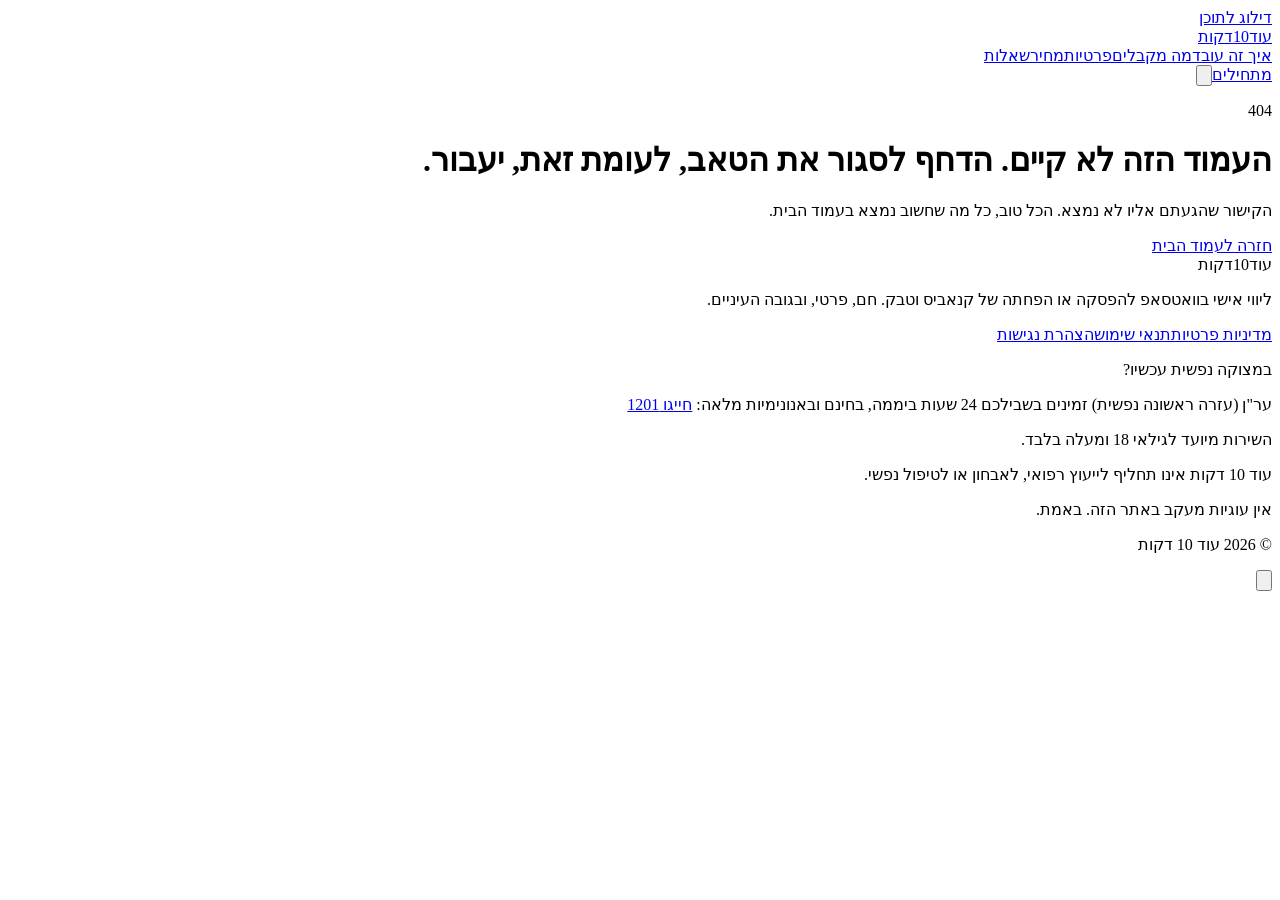
==== 404/index.html @ 99d6e758 "deploy: od10 landing" ====
<!DOCTYPE html><!--PfLFIxn0717ZBJmPNACq7--><html lang="he" dir="rtl" class="__variable_29e9c3 __variable_bb5dc4"><head><meta charSet="utf-8"/><meta name="viewport" content="width=device-width, initial-scale=1"/><link rel="stylesheet" href="/od10-site/_next/static/css/7d9b120298d37b3e.css" data-precedence="next"/><link rel="preload" as="script" fetchPriority="low" href="/od10-site/_next/static/chunks/webpack-18ccf48b6e6c18bf.js"/><script src="/od10-site/_next/static/chunks/4bd1b696-c023c6e3521b1417.js" async=""></script><script src="/od10-site/_next/static/chunks/255-f966b36df833a702.js" async=""></script><script src="/od10-site/_next/static/chunks/main-app-56399e1a840329c0.js" async=""></script><script src="/od10-site/_next/static/chunks/619-ba102abea3e3d0e4.js" async=""></script><script src="/od10-site/_next/static/chunks/app/page-13c62856de426060.js" async=""></script><script src="/od10-site/_next/static/chunks/app/layout-a4df0aec4d3f6896.js" async=""></script><meta name="robots" content="noindex"/><meta name="theme-color" content="#0e1b16"/><title>עוד 10 דקות | ליווי אישי בוואטסאפ לגמילה מקנאביס וטבק</title><meta name="description" content="ליווי אישי בוואטסאפ להפסקה או הפחתה של קנאביס וטבק. מישהו לדבר איתו ברגעי דחף, ידע רפואי מאומת ומעקב ימים נקיים. 3 ימי ניסיון חינם, בלי כרטיס אשראי."/><meta name="robots" content="index, follow"/><meta property="og:title" content="עוד 10 דקות | ליווי אישי בוואטסאפ לגמילה מקנאביס וטבק"/><meta property="og:description" content="ליווי אישי בוואטסאפ להפסקה או הפחתה של קנאביס וטבק. מישהו לדבר איתו ברגעי דחף, ידע רפואי מאומת ומעקב ימים נקיים. 3 ימי ניסיון חינם, בלי כרטיס אשראי."/><meta property="og:site_name" content="עוד 10 דקות"/><meta property="og:locale" content="he_IL"/><meta property="og:type" content="website"/><meta name="twitter:card" content="summary"/><meta name="twitter:title" content="עוד 10 דקות | ליווי אישי בוואטסאפ לגמילה מקנאביס וטבק"/><meta name="twitter:description" content="ליווי אישי בוואטסאפ להפסקה או הפחתה של קנאביס וטבק. מישהו לדבר איתו ברגעי דחף, ידע רפואי מאומת ומעקב ימים נקיים. 3 ימי ניסיון חינם, בלי כרטיס אשראי."/><link rel="icon" href="/od10-site/icon.svg?0298f5da7a929475" type="image/svg+xml" sizes="any"/><script src="/od10-site/_next/static/chunks/polyfills-42372ed130431b0a.js" noModule=""></script></head><body class="bg-paper text-ink font-body"><div hidden=""><!--$--><!--/$--></div><header class="on-night sticky top-0 z-50 border-b border-night-line bg-night/85 backdrop-blur-md"><a href="#main" class="sr-only focus:not-sr-only focus:absolute focus:top-2 focus:start-2 focus:z-50 focus:rounded-full focus:bg-green focus:px-4 focus:py-2 focus:text-fog">דילוג לתוכן</a><div class="mx-auto flex h-16 max-w-6xl items-center justify-between px-4 sm:px-6"><a class="text-fog text-2xl transition-opacity duration-150 ease-out hover:opacity-80 lg:text-3xl" aria-label="עוד 10 דקות, לעמוד הבית" href="/od10-site/"><span class="font-display inline-flex items-baseline gap-[0.28em] leading-none whitespace-nowrap "><span>עוד</span><span class="badge-10">10</span><span>דקות</span></span></a><nav aria-label="ניווט ראשי" class="hidden items-center gap-9 lg:flex"><a class="text-xl font-semibold text-fog-soft transition-colors duration-150 ease-out hover:text-fog" href="/od10-site/#how">איך זה עובד</a><a class="text-xl font-semibold text-fog-soft transition-colors duration-150 ease-out hover:text-fog" href="/od10-site/#benefits">מה מקבלים</a><a class="text-xl font-semibold text-fog-soft transition-colors duration-150 ease-out hover:text-fog" href="/od10-site/#trust">פרטיות</a><a class="text-xl font-semibold text-fog-soft transition-colors duration-150 ease-out hover:text-fog" href="/od10-site/#pricing">מחיר</a><a class="text-xl font-semibold text-fog-soft transition-colors duration-150 ease-out hover:text-fog" href="/od10-site/#faq">שאלות</a></nav><div class="flex items-center gap-2"><a href="https://wa.me/972000000000" target="_blank" rel="noopener noreferrer" class="inline-flex items-center justify-center rounded-full font-bold transition-colors duration-150 ease-out active:translate-y-px px-5 py-3 text-sm bg-green text-white hover:bg-green-deep ">מתחילים</a><button type="button" aria-label="פתיחת התפריט" aria-expanded="false" aria-controls="mobile-menu" class="grid size-11 place-items-center rounded-lg text-fog transition-colors duration-150 ease-out hover:bg-night-soft lg:hidden"><svg viewBox="0 0 24 24" fill="none" stroke="currentColor" stroke-width="2" stroke-linecap="round" aria-hidden="true" class="size-6"><line x1="4" y1="7" x2="20" y2="7"></line><line x1="4" y1="12" x2="20" y2="12"></line><line x1="4" y1="17" x2="20" y2="17"></line></svg></button></div></div></header><main id="main" class="bg-paper"><div class="mx-auto flex max-w-6xl flex-col items-start px-4 py-24 sm:px-6 lg:py-32"><p class="text-sm font-semibold text-green-deep">404</p><h1 class="mt-3 text-3xl sm:text-4xl">העמוד הזה לא קיים. הדחף לסגור את הטאב, לעומת זאת, יעבור.</h1><p class="mt-4 max-w-[50ch] leading-relaxed text-ink-soft">הקישור שהגעתם אליו לא נמצא. הכל טוב, כל מה שחשוב נמצא בעמוד הבית.</p><a class="mt-8 inline-flex items-center justify-center rounded-full bg-green px-7 py-3.5 text-lg font-bold text-white transition-colors duration-150 ease-out hover:bg-green-deep" href="/od10-site/">חזרה לעמוד הבית</a></div></main><footer class="on-night bg-night py-12 text-sm text-fog-soft lg:py-16 lg:text-base"><div class="mx-auto max-w-6xl px-4 sm:px-6"><div class="flex flex-col gap-10 lg:flex-row lg:items-start lg:justify-between"><div class="max-w-sm"><span class="font-display inline-flex items-baseline gap-[0.28em] leading-none whitespace-nowrap text-xl text-fog"><span>עוד</span><span class="badge-10">10</span><span>דקות</span></span><p class="mt-3 leading-[1.85]">ליווי אישי בוואטסאפ להפסקה או הפחתה של קנאביס וטבק. חם, פרטי, ובגובה העיניים.</p><nav aria-label="קישורים משפטיים" class="mt-4 flex flex-wrap gap-x-6"><a class="inline-block py-2 font-semibold text-fog transition-colors duration-150 ease-out hover:text-green-soft" href="/od10-site/privacy/">מדיניות פרטיות</a><a class="inline-block py-2 font-semibold text-fog transition-colors duration-150 ease-out hover:text-green-soft" href="/od10-site/terms/">תנאי שימוש</a><a class="inline-block py-2 font-semibold text-fog transition-colors duration-150 ease-out hover:text-green-soft" href="/od10-site/accessibility/">הצהרת נגישות</a></nav></div><div class="max-w-sm rounded-xl border border-night-line p-5"><p class="font-bold text-fog">במצוקה נפשית עכשיו?</p><p class="mt-2 leading-[1.85]">ער&quot;ן (עזרה ראשונה נפשית) זמינים בשבילכם 24 שעות ביממה, בחינם ובאנונימיות מלאה:<!-- --> <a href="tel:1201" class="font-bold text-fog underline decoration-green-soft underline-offset-4 hover:text-green-soft">חייגו 1201</a></p></div></div><div class="mt-12 flex flex-col gap-1.5 border-t border-night-line pt-6 leading-[1.85]"><p>השירות מיועד לגילאי 18 ומעלה בלבד.</p><p>עוד 10 דקות אינו תחליף לייעוץ רפואי, לאבחון או לטיפול נפשי.</p><p>אין עוגיות מעקב באתר הזה. באמת.</p><p class="mt-3 text-fog-soft/80">© 2026 עוד 10 דקות</p></div></div></footer><!--$--><!--/$--><div class="fixed bottom-4 end-4 z-[60]"><button type="button" aria-label="תפריט נגישות" aria-expanded="false" aria-controls="a11y-menu" class="grid size-12 place-items-center rounded-full border-2 border-white/80 bg-green text-white shadow-lg transition-colors duration-150 ease-out hover:bg-green-deep"><svg viewBox="0 0 24 24" fill="currentColor" aria-hidden="true" class="size-6"><path d="M12 2.5a2 2 0 1 0 0 4 2 2 0 0 0 0-4Zm7.2 4.8-5 1.2a9.6 9.6 0 0 1-4.4 0l-5-1.2a1 1 0 1 0-.5 1.9l4.7 1.2v3l-1.9 6.1a1 1 0 0 0 1.9.6l1.7-5h.6l1.7 5a1 1 0 0 0 1.9-.6l-1.9-6.1v-3l4.7-1.2a1 1 0 1 0-.5-1.9Z"></path></svg></button></div><script src="/od10-site/_next/static/chunks/webpack-18ccf48b6e6c18bf.js" id="_R_" async=""></script><script>(self.__next_f=self.__next_f||[]).push([0])</script><script>self.__next_f.push([1,"1:\"$Sreact.fragment\"\n2:I[9766,[],\"\"]\n3:I[8924,[],\"\"]\n4:I[1075,[\"619\",\"static/chunks/619-ba102abea3e3d0e4.js\",\"974\",\"static/chunks/app/page-13c62856de426060.js\"],\"default\"]\n5:I[2619,[\"619\",\"static/chunks/619-ba102abea3e3d0e4.js\",\"974\",\"static/chunks/app/page-13c62856de426060.js\"],\"\"]\n6:I[4034,[\"619\",\"static/chunks/619-ba102abea3e3d0e4.js\",\"177\",\"static/chunks/app/layout-a4df0aec4d3f6896.js\"],\"default\"]\n7:I[2676,[\"619\",\"static/chunks/619-ba102abea3e3d0e4.js\",\"177\",\"static/chunks/app/layout-a4df0aec4d3f6896.js\"],\"default\"]\nc:I[7150,[],\"\"]\n:HL[\"/od10-site/_next/static/css/7d9b120298d37b3e.css\",\"style\"]\n"])</script><script>self.__next_f.push([1,"0:{\"P\":null,\"b\":\"PfLFIxn0717ZBJmPNACq7\",\"p\":\"/od10-site\",\"c\":[\"\",\"_not-found\",\"\"],\"i\":false,\"f\":[[[\"\",{\"children\":[\"/_not-found\",{\"children\":[\"__PAGE__\",{}]}]},\"$undefined\",\"$undefined\",true],[\"\",[\"$\",\"$1\",\"c\",{\"children\":[[[\"$\",\"link\",\"0\",{\"rel\":\"stylesheet\",\"href\":\"/od10-site/_next/static/css/7d9b120298d37b3e.css\",\"precedence\":\"next\",\"crossOrigin\":\"$undefined\",\"nonce\":\"$undefined\"}]],[\"$\",\"html\",null,{\"lang\":\"he\",\"dir\":\"rtl\",\"className\":\"__variable_29e9c3 __variable_bb5dc4\",\"children\":[\"$\",\"body\",null,{\"className\":\"bg-paper text-ink font-body\",\"children\":[[\"$\",\"$L2\",null,{\"parallelRouterKey\":\"children\",\"error\":\"$undefined\",\"errorStyles\":\"$undefined\",\"errorScripts\":\"$undefined\",\"template\":[\"$\",\"$L3\",null,{}],\"templateStyles\":\"$undefined\",\"templateScripts\":\"$undefined\",\"notFound\":[[[\"$\",\"$L4\",null,{}],[\"$\",\"main\",null,{\"id\":\"main\",\"className\":\"bg-paper\",\"children\":[\"$\",\"div\",null,{\"className\":\"mx-auto flex max-w-6xl flex-col items-start px-4 py-24 sm:px-6 lg:py-32\",\"children\":[[\"$\",\"p\",null,{\"className\":\"text-sm font-semibold text-green-deep\",\"children\":\"404\"}],[\"$\",\"h1\",null,{\"className\":\"mt-3 text-3xl sm:text-4xl\",\"children\":\"העמוד הזה לא קיים. הדחף לסגור את הטאב, לעומת זאת, יעבור.\"}],[\"$\",\"p\",null,{\"className\":\"mt-4 max-w-[50ch] leading-relaxed text-ink-soft\",\"children\":\"הקישור שהגעתם אליו לא נמצא. הכל טוב, כל מה שחשוב נמצא בעמוד הבית.\"}],[\"$\",\"$L5\",null,{\"href\":\"/\",\"className\":\"mt-8 inline-flex items-center justify-center rounded-full bg-green px-7 py-3.5 text-lg font-bold text-white transition-colors duration-150 ease-out hover:bg-green-deep\",\"children\":\"חזרה לעמוד הבית\"}]]}]}],[\"$\",\"footer\",null,{\"className\":\"on-night bg-night py-12 text-sm text-fog-soft lg:py-16 lg:text-base\",\"children\":[\"$\",\"div\",null,{\"className\":\"mx-auto max-w-6xl px-4 sm:px-6\",\"children\":[[\"$\",\"div\",null,{\"className\":\"flex flex-col gap-10 lg:flex-row lg:items-start lg:justify-between\",\"children\":[[\"$\",\"div\",null,{\"className\":\"max-w-sm\",\"children\":[[\"$\",\"span\",null,{\"className\":\"font-display inline-flex items-baseline gap-[0.28em] leading-none whitespace-nowrap text-xl text-fog\",\"children\":[[\"$\",\"span\",null,{\"children\":\"עוד\"}],[\"$\",\"span\",null,{\"className\":\"badge-10\",\"children\":\"10\"}],[\"$\",\"span\",null,{\"children\":\"דקות\"}]]}],[\"$\",\"p\",null,{\"className\":\"mt-3 leading-[1.85]\",\"children\":\"ליווי אישי בוואטסאפ להפסקה או הפחתה של קנאביס וטבק. חם, פרטי, ובגובה העיניים.\"}],[\"$\",\"nav\",null,{\"aria-label\":\"קישורים משפטיים\",\"className\":\"mt-4 flex flex-wrap gap-x-6\",\"children\":[[\"$\",\"$L5\",null,{\"href\":\"/privacy/\",\"className\":\"inline-block py-2 font-semibold text-fog transition-colors duration-150 ease-out hover:text-green-soft\",\"children\":\"מדיניות פרטיות\"}],[\"$\",\"$L5\",null,{\"href\":\"/terms/\",\"className\":\"inline-block py-2 font-semibold text-fog transition-colors duration-150 ease-out hover:text-green-soft\",\"children\":\"תנאי שימוש\"}],[\"$\",\"$L5\",null,{\"href\":\"/accessibility/\",\"className\":\"inline-block py-2 font-semibold text-fog transition-colors duration-150 ease-out hover:text-green-soft\",\"children\":\"הצהרת נגישות\"}]]}]]}],[\"$\",\"div\",null,{\"className\":\"max-w-sm rounded-xl border border-night-line p-5\",\"children\":[[\"$\",\"p\",null,{\"className\":\"font-bold text-fog\",\"children\":\"במצוקה נפשית עכשיו?\"}],[\"$\",\"p\",null,{\"className\":\"mt-2 leading-[1.85]\",\"children\":[\"ער\\\"ן (עזרה ראשונה נפשית) זמינים בשבילכם 24 שעות ביממה, בחינם ובאנונימיות מלאה:\",\" \",[\"$\",\"a\",null,{\"href\":\"tel:1201\",\"className\":\"font-bold text-fog underline decoration-green-soft underline-offset-4 hover:text-green-soft\",\"children\":\"חייגו 1201\"}]]}]]}]]}],[\"$\",\"div\",null,{\"className\":\"mt-12 flex flex-col gap-1.5 border-t border-night-line pt-6 leading-[1.85]\",\"children\":[[\"$\",\"p\",null,{\"children\":\"השירות מיועד לגילאי 18 ומעלה בלבד.\"}],[\"$\",\"p\",null,{\"children\":\"עוד 10 דקות אינו תחליף לייעוץ רפואי, לאבחון או לטיפול נפשי.\"}],[\"$\",\"p\",null,{\"children\":\"אין עוגיות מעקב באתר הזה. באמת.\"}],[\"$\",\"p\",null,{\"className\":\"mt-3 text-fog-soft/80\",\"children\":\"© 2026 עוד 10 דקות\"}]]}]]}]}]],[]],\"forbidden\":\"$undefined\",\"unauthorized\":\"$undefined\"}],[\"$\",\"$L6\",null,{}],[\"$\",\"$L7\",null,{}]]}]}]]}],{\"children\":[\"/_not-found\",[\"$\",\"$1\",\"c\",{\"children\":[null,[\"$\",\"$L2\",null,{\"parallelRouterKey\":\"children\",\"error\":\"$undefined\",\"errorStyles\":\"$undefined\",\"errorScripts\":\"$undefined\",\"template\":[\"$\",\"$L3\",null,{}],\"templateStyles\":\"$undefined\",\"templateScripts\":\"$undefined\",\"notFound\":\"$undefined\",\"forbidden\":\"$undefined\",\"unauthorized\":\"$undefined\"}]]}],{\"children\":[\"__PAGE__\",[\"$\",\"$1\",\"c\",{\"children\":[[[\"$\",\"$L4\",null,{}],[\"$\",\"main\",null,{\"id\":\"main\",\"className\":\"bg-paper\",\"children\":\"$L8\"}],\"$L9\"],null,\"$La\"]}],{},null,false]},null,false]},null,false],\"$Lb\",false]],\"m\":\"$undefined\",\"G\":[\"$c\",[]],\"s\":false,\"S\":true}\n"])</script><script>self.__next_f.push([1,"d:I[4431,[],\"OutletBoundary\"]\nf:I[5278,[],\"AsyncMetadataOutlet\"]\n11:I[4431,[],\"ViewportBoundary\"]\n13:I[4431,[],\"MetadataBoundary\"]\n14:\"$Sreact.suspense\"\n"])</script><script>self.__next_f.push([1,"8:[\"$\",\"div\",null,{\"className\":\"mx-auto flex max-w-6xl flex-col items-start px-4 py-24 sm:px-6 lg:py-32\",\"children\":[[\"$\",\"p\",null,{\"className\":\"text-sm font-semibold text-green-deep\",\"children\":\"404\"}],[\"$\",\"h1\",null,{\"className\":\"mt-3 text-3xl sm:text-4xl\",\"children\":\"העמוד הזה לא קיים. הדחף לסגור את הטאב, לעומת זאת, יעבור.\"}],[\"$\",\"p\",null,{\"className\":\"mt-4 max-w-[50ch] leading-relaxed text-ink-soft\",\"children\":\"הקישור שהגעתם אליו לא נמצא. הכל טוב, כל מה שחשוב נמצא בעמוד הבית.\"}],[\"$\",\"$L5\",null,{\"href\":\"/\",\"className\":\"mt-8 inline-flex items-center justify-center rounded-full bg-green px-7 py-3.5 text-lg font-bold text-white transition-colors duration-150 ease-out hover:bg-green-deep\",\"children\":\"חזרה לעמוד הבית\"}]]}]\n"])</script><script>self.__next_f.push([1,"9:[\"$\",\"footer\",null,{\"className\":\"on-night bg-night py-12 text-sm text-fog-soft lg:py-16 lg:text-base\",\"children\":[\"$\",\"div\",null,{\"className\":\"mx-auto max-w-6xl px-4 sm:px-6\",\"children\":[[\"$\",\"div\",null,{\"className\":\"flex flex-col gap-10 lg:flex-row lg:items-start lg:justify-between\",\"children\":[[\"$\",\"div\",null,{\"className\":\"max-w-sm\",\"children\":[[\"$\",\"span\",null,{\"className\":\"font-display inline-flex items-baseline gap-[0.28em] leading-none whitespace-nowrap text-xl text-fog\",\"children\":[[\"$\",\"span\",null,{\"children\":\"עוד\"}],[\"$\",\"span\",null,{\"className\":\"badge-10\",\"children\":\"10\"}],[\"$\",\"span\",null,{\"children\":\"דקות\"}]]}],[\"$\",\"p\",null,{\"className\":\"mt-3 leading-[1.85]\",\"children\":\"ליווי אישי בוואטסאפ להפסקה או הפחתה של קנאביס וטבק. חם, פרטי, ובגובה העיניים.\"}],[\"$\",\"nav\",null,{\"aria-label\":\"קישורים משפטיים\",\"className\":\"mt-4 flex flex-wrap gap-x-6\",\"children\":[[\"$\",\"$L5\",null,{\"href\":\"/privacy/\",\"className\":\"inline-block py-2 font-semibold text-fog transition-colors duration-150 ease-out hover:text-green-soft\",\"children\":\"מדיניות פרטיות\"}],[\"$\",\"$L5\",null,{\"href\":\"/terms/\",\"className\":\"inline-block py-2 font-semibold text-fog transition-colors duration-150 ease-out hover:text-green-soft\",\"children\":\"תנאי שימוש\"}],[\"$\",\"$L5\",null,{\"href\":\"/accessibility/\",\"className\":\"inline-block py-2 font-semibold text-fog transition-colors duration-150 ease-out hover:text-green-soft\",\"children\":\"הצהרת נגישות\"}]]}]]}],[\"$\",\"div\",null,{\"className\":\"max-w-sm rounded-xl border border-night-line p-5\",\"children\":[[\"$\",\"p\",null,{\"className\":\"font-bold text-fog\",\"children\":\"במצוקה נפשית עכשיו?\"}],[\"$\",\"p\",null,{\"className\":\"mt-2 leading-[1.85]\",\"children\":[\"ער\\\"ן (עזרה ראשונה נפשית) זמינים בשבילכם 24 שעות ביממה, בחינם ובאנונימיות מלאה:\",\" \",[\"$\",\"a\",null,{\"href\":\"tel:1201\",\"className\":\"font-bold text-fog underline decoration-green-soft underline-offset-4 hover:text-green-soft\",\"children\":\"חייגו 1201\"}]]}]]}]]}],[\"$\",\"div\",null,{\"className\":\"mt-12 flex flex-col gap-1.5 border-t border-night-line pt-6 leading-[1.85]\",\"children\":[[\"$\",\"p\",null,{\"children\":\"השירות מיועד לגילאי 18 ומעלה בלבד.\"}],[\"$\",\"p\",null,{\"children\":\"עוד 10 דקות אינו תחליף לייעוץ רפואי, לאבחון או לטיפול נפשי.\"}],[\"$\",\"p\",null,{\"children\":\"אין עוגיות מעקב באתר הזה. באמת.\"}],[\"$\",\"p\",null,{\"className\":\"mt-3 text-fog-soft/80\",\"children\":\"© 2026 עוד 10 דקות\"}]]}]]}]}]\n"])</script><script>self.__next_f.push([1,"a:[\"$\",\"$Ld\",null,{\"children\":[\"$Le\",[\"$\",\"$Lf\",null,{\"promise\":\"$@10\"}]]}]\nb:[\"$\",\"$1\",\"h\",{\"children\":[[\"$\",\"meta\",null,{\"name\":\"robots\",\"content\":\"noindex\"}],[[\"$\",\"$L11\",null,{\"children\":\"$L12\"}],null],[\"$\",\"$L13\",null,{\"children\":[\"$\",\"div\",null,{\"hidden\":true,\"children\":[\"$\",\"$14\",null,{\"fallback\":null,\"children\":\"$L15\"}]}]}]]}]\n"])</script><script>self.__next_f.push([1,"12:[[\"$\",\"meta\",\"0\",{\"charSet\":\"utf-8\"}],[\"$\",\"meta\",\"1\",{\"name\":\"viewport\",\"content\":\"width=device-width, initial-scale=1\"}],[\"$\",\"meta\",\"2\",{\"name\":\"theme-color\",\"content\":\"#0e1b16\"}]]\ne:null\n"])</script><script>self.__next_f.push([1,"16:I[622,[],\"IconMark\"]\n"])</script><script>self.__next_f.push([1,"10:{\"metadata\":[[\"$\",\"title\",\"0\",{\"children\":\"עוד 10 דקות | ליווי אישי בוואטסאפ לגמילה מקנאביס וטבק\"}],[\"$\",\"meta\",\"1\",{\"name\":\"description\",\"content\":\"ליווי אישי בוואטסאפ להפסקה או הפחתה של קנאביס וטבק. מישהו לדבר איתו ברגעי דחף, ידע רפואי מאומת ומעקב ימים נקיים. 3 ימי ניסיון חינם, בלי כרטיס אשראי.\"}],[\"$\",\"meta\",\"2\",{\"name\":\"robots\",\"content\":\"index, follow\"}],[\"$\",\"meta\",\"3\",{\"property\":\"og:title\",\"content\":\"עוד 10 דקות | ליווי אישי בוואטסאפ לגמילה מקנאביס וטבק\"}],[\"$\",\"meta\",\"4\",{\"property\":\"og:description\",\"content\":\"ליווי אישי בוואטסאפ להפסקה או הפחתה של קנאביס וטבק. מישהו לדבר איתו ברגעי דחף, ידע רפואי מאומת ומעקב ימים נקיים. 3 ימי ניסיון חינם, בלי כרטיס אשראי.\"}],[\"$\",\"meta\",\"5\",{\"property\":\"og:site_name\",\"content\":\"עוד 10 דקות\"}],[\"$\",\"meta\",\"6\",{\"property\":\"og:locale\",\"content\":\"he_IL\"}],[\"$\",\"meta\",\"7\",{\"property\":\"og:type\",\"content\":\"website\"}],[\"$\",\"meta\",\"8\",{\"name\":\"twitter:card\",\"content\":\"summary\"}],[\"$\",\"meta\",\"9\",{\"name\":\"twitter:title\",\"content\":\"עוד 10 דקות | ליווי אישי בוואטסאפ לגמילה מקנאביס וטבק\"}],[\"$\",\"meta\",\"10\",{\"name\":\"twitter:description\",\"content\":\"ליווי אישי בוואטסאפ להפסקה או הפחתה של קנאביס וטבק. מישהו לדבר איתו ברגעי דחף, ידע רפואי מאומת ומעקב ימים נקיים. 3 ימי ניסיון חינם, בלי כרטיס אשראי.\"}],[\"$\",\"link\",\"11\",{\"rel\":\"icon\",\"href\":\"/od10-site/icon.svg?0298f5da7a929475\",\"type\":\"image/svg+xml\",\"sizes\":\"any\"}],[\"$\",\"$L16\",\"12\",{}]],\"error\":null,\"digest\":\"$undefined\"}\n"])</script><script>self.__next_f.push([1,"15:\"$10:metadata\"\n"])</script></body></html>
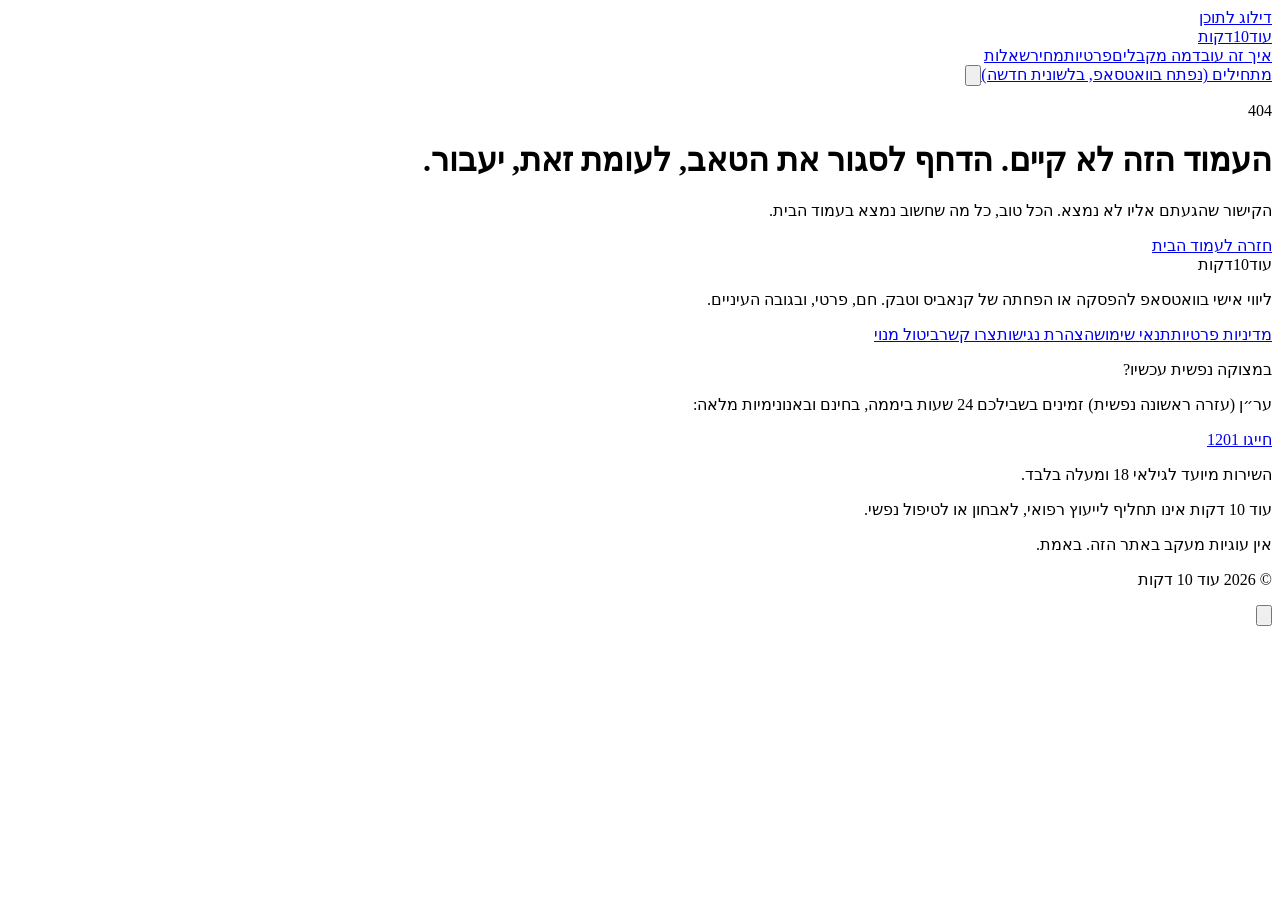
==== commit f2177025: "deploy: od10 landing" ====
--- a/404/index.html
+++ b/404/index.html
@@ -1 +1 @@
-<!DOCTYPE html><!--PfLFIxn0717ZBJmPNACq7--><html lang="he" dir="rtl" class="__variable_29e9c3 __variable_bb5dc4"><head><meta charSet="utf-8"/><meta name="viewport" content="width=device-width, initial-scale=1"/><link rel="stylesheet" href="/od10-site/_next/static/css/7d9b120298d37b3e.css" data-precedence="next"/><link rel="preload" as="script" fetchPriority="low" href="/od10-site/_next/static/chunks/webpack-18ccf48b6e6c18bf.js"/><script src="/od10-site/_next/static/chunks/4bd1b696-c023c6e3521b1417.js" async=""></script><script src="/od10-site/_next/static/chunks/255-f966b36df833a702.js" async=""></script><script src="/od10-site/_next/static/chunks/main-app-56399e1a840329c0.js" async=""></script><script src="/od10-site/_next/static/chunks/619-ba102abea3e3d0e4.js" async=""></script><script src="/od10-site/_next/static/chunks/app/page-13c62856de426060.js" async=""></script><script src="/od10-site/_next/static/chunks/app/layout-a4df0aec4d3f6896.js" async=""></script><meta name="robots" content="noindex"/><meta name="theme-color" content="#0e1b16"/><title>עוד 10 דקות | ליווי אישי בוואטסאפ לגמילה מקנאביס וטבק</title><meta name="description" content="ליווי אישי בוואטסאפ להפסקה או הפחתה של קנאביס וטבק. מישהו לדבר איתו ברגעי דחף, ידע רפואי מאומת ומעקב ימים נקיים. 3 ימי ניסיון חינם, בלי כרטיס אשראי."/><meta name="robots" content="index, follow"/><meta property="og:title" content="עוד 10 דקות | ליווי אישי בוואטסאפ לגמילה מקנאביס וטבק"/><meta property="og:description" content="ליווי אישי בוואטסאפ להפסקה או הפחתה של קנאביס וטבק. מישהו לדבר איתו ברגעי דחף, ידע רפואי מאומת ומעקב ימים נקיים. 3 ימי ניסיון חינם, בלי כרטיס אשראי."/><meta property="og:site_name" content="עוד 10 דקות"/><meta property="og:locale" content="he_IL"/><meta property="og:type" content="website"/><meta name="twitter:card" content="summary"/><meta name="twitter:title" content="עוד 10 דקות | ליווי אישי בוואטסאפ לגמילה מקנאביס וטבק"/><meta name="twitter:description" content="ליווי אישי בוואטסאפ להפסקה או הפחתה של קנאביס וטבק. מישהו לדבר איתו ברגעי דחף, ידע רפואי מאומת ומעקב ימים נקיים. 3 ימי ניסיון חינם, בלי כרטיס אשראי."/><link rel="icon" href="/od10-site/icon.svg?0298f5da7a929475" type="image/svg+xml" sizes="any"/><script src="/od10-site/_next/static/chunks/polyfills-42372ed130431b0a.js" noModule=""></script></head><body class="bg-paper text-ink font-body"><div hidden=""><!--$--><!--/$--></div><header class="on-night sticky top-0 z-50 border-b border-night-line bg-night/85 backdrop-blur-md"><a href="#main" class="sr-only focus:not-sr-only focus:absolute focus:top-2 focus:start-2 focus:z-50 focus:rounded-full focus:bg-green focus:px-4 focus:py-2 focus:text-fog">דילוג לתוכן</a><div class="mx-auto flex h-16 max-w-6xl items-center justify-between px-4 sm:px-6"><a class="text-fog text-2xl transition-opacity duration-150 ease-out hover:opacity-80 lg:text-3xl" aria-label="עוד 10 דקות, לעמוד הבית" href="/od10-site/"><span class="font-display inline-flex items-baseline gap-[0.28em] leading-none whitespace-nowrap "><span>עוד</span><span class="badge-10">10</span><span>דקות</span></span></a><nav aria-label="ניווט ראשי" class="hidden items-center gap-9 lg:flex"><a class="text-xl font-semibold text-fog-soft transition-colors duration-150 ease-out hover:text-fog" href="/od10-site/#how">איך זה עובד</a><a class="text-xl font-semibold text-fog-soft transition-colors duration-150 ease-out hover:text-fog" href="/od10-site/#benefits">מה מקבלים</a><a class="text-xl font-semibold text-fog-soft transition-colors duration-150 ease-out hover:text-fog" href="/od10-site/#trust">פרטיות</a><a class="text-xl font-semibold text-fog-soft transition-colors duration-150 ease-out hover:text-fog" href="/od10-site/#pricing">מחיר</a><a class="text-xl font-semibold text-fog-soft transition-colors duration-150 ease-out hover:text-fog" href="/od10-site/#faq">שאלות</a></nav><div class="flex items-center gap-2"><a href="https://wa.me/972000000000" target="_blank" rel="noopener noreferrer" class="inline-flex items-center justify-center rounded-full font-bold transition-colors duration-150 ease-out active:translate-y-px px-5 py-3 text-sm bg-green text-white hover:bg-green-deep ">מתחילים</a><button type="button" aria-label="פתיחת התפריט" aria-expanded="false" aria-controls="mobile-menu" class="grid size-11 place-items-center rounded-lg text-fog transition-colors duration-150 ease-out hover:bg-night-soft lg:hidden"><svg viewBox="0 0 24 24" fill="none" stroke="currentColor" stroke-width="2" stroke-linecap="round" aria-hidden="true" class="size-6"><line x1="4" y1="7" x2="20" y2="7"></line><line x1="4" y1="12" x2="20" y2="12"></line><line x1="4" y1="17" x2="20" y2="17"></line></svg></button></div></div></header><main id="main" class="bg-paper"><div class="mx-auto flex max-w-6xl flex-col items-start px-4 py-24 sm:px-6 lg:py-32"><p class="text-sm font-semibold text-green-deep">404</p><h1 class="mt-3 text-3xl sm:text-4xl">העמוד הזה לא קיים. הדחף לסגור את הטאב, לעומת זאת, יעבור.</h1><p class="mt-4 max-w-[50ch] leading-relaxed text-ink-soft">הקישור שהגעתם אליו לא נמצא. הכל טוב, כל מה שחשוב נמצא בעמוד הבית.</p><a class="mt-8 inline-flex items-center justify-center rounded-full bg-green px-7 py-3.5 text-lg font-bold text-white transition-colors duration-150 ease-out hover:bg-green-deep" href="/od10-site/">חזרה לעמוד הבית</a></div></main><footer class="on-night bg-night py-12 text-sm text-fog-soft lg:py-16 lg:text-base"><div class="mx-auto max-w-6xl px-4 sm:px-6"><div class="flex flex-col gap-10 lg:flex-row lg:items-start lg:justify-between"><div class="max-w-sm"><span class="font-display inline-flex items-baseline gap-[0.28em] leading-none whitespace-nowrap text-xl text-fog"><span>עוד</span><span class="badge-10">10</span><span>דקות</span></span><p class="mt-3 leading-[1.85]">ליווי אישי בוואטסאפ להפסקה או הפחתה של קנאביס וטבק. חם, פרטי, ובגובה העיניים.</p><nav aria-label="קישורים משפטיים" class="mt-4 flex flex-wrap gap-x-6"><a class="inline-block py-2 font-semibold text-fog transition-colors duration-150 ease-out hover:text-green-soft" href="/od10-site/privacy/">מדיניות פרטיות</a><a class="inline-block py-2 font-semibold text-fog transition-colors duration-150 ease-out hover:text-green-soft" href="/od10-site/terms/">תנאי שימוש</a><a class="inline-block py-2 font-semibold text-fog transition-colors duration-150 ease-out hover:text-green-soft" href="/od10-site/accessibility/">הצהרת נגישות</a></nav></div><div class="max-w-sm rounded-xl border border-night-line p-5"><p class="font-bold text-fog">במצוקה נפשית עכשיו?</p><p class="mt-2 leading-[1.85]">ער&quot;ן (עזרה ראשונה נפשית) זמינים בשבילכם 24 שעות ביממה, בחינם ובאנונימיות מלאה:<!-- --> <a href="tel:1201" class="font-bold text-fog underline decoration-green-soft underline-offset-4 hover:text-green-soft">חייגו 1201</a></p></div></div><div class="mt-12 flex flex-col gap-1.5 border-t border-night-line pt-6 leading-[1.85]"><p>השירות מיועד לגילאי 18 ומעלה בלבד.</p><p>עוד 10 דקות אינו תחליף לייעוץ רפואי, לאבחון או לטיפול נפשי.</p><p>אין עוגיות מעקב באתר הזה. באמת.</p><p class="mt-3 text-fog-soft/80">© 2026 עוד 10 דקות</p></div></div></footer><!--$--><!--/$--><div class="fixed bottom-4 end-4 z-[60]"><button type="button" aria-label="תפריט נגישות" aria-expanded="false" aria-controls="a11y-menu" class="grid size-12 place-items-center rounded-full border-2 border-white/80 bg-green text-white shadow-lg transition-colors duration-150 ease-out hover:bg-green-deep"><svg viewBox="0 0 24 24" fill="currentColor" aria-hidden="true" class="size-6"><path d="M12 2.5a2 2 0 1 0 0 4 2 2 0 0 0 0-4Zm7.2 4.8-5 1.2a9.6 9.6 0 0 1-4.4 0l-5-1.2a1 1 0 1 0-.5 1.9l4.7 1.2v3l-1.9 6.1a1 1 0 0 0 1.9.6l1.7-5h.6l1.7 5a1 1 0 0 0 1.9-.6l-1.9-6.1v-3l4.7-1.2a1 1 0 1 0-.5-1.9Z"></path></svg></button></div><script src="/od10-site/_next/static/chunks/webpack-18ccf48b6e6c18bf.js" id="_R_" async=""></script><script>(self.__next_f=self.__next_f||[]).push([0])</script><script>self.__next_f.push([1,"1:\"$Sreact.fragment\"\n2:I[9766,[],\"\"]\n3:I[8924,[],\"\"]\n4:I[1075,[\"619\",\"static/chunks/619-ba102abea3e3d0e4.js\",\"974\",\"static/chunks/app/page-13c62856de426060.js\"],\"default\"]\n5:I[2619,[\"619\",\"static/chunks/619-ba102abea3e3d0e4.js\",\"974\",\"static/chunks/app/page-13c62856de426060.js\"],\"\"]\n6:I[4034,[\"619\",\"static/chunks/619-ba102abea3e3d0e4.js\",\"177\",\"static/chunks/app/layout-a4df0aec4d3f6896.js\"],\"default\"]\n7:I[2676,[\"619\",\"static/chunks/619-ba102abea3e3d0e4.js\",\"177\",\"static/chunks/app/layout-a4df0aec4d3f6896.js\"],\"default\"]\nc:I[7150,[],\"\"]\n:HL[\"/od10-site/_next/static/css/7d9b120298d37b3e.css\",\"style\"]\n"])</script><script>self.__next_f.push([1,"0:{\"P\":null,\"b\":\"PfLFIxn0717ZBJmPNACq7\",\"p\":\"/od10-site\",\"c\":[\"\",\"_not-found\",\"\"],\"i\":false,\"f\":[[[\"\",{\"children\":[\"/_not-found\",{\"children\":[\"__PAGE__\",{}]}]},\"$undefined\",\"$undefined\",true],[\"\",[\"$\",\"$1\",\"c\",{\"children\":[[[\"$\",\"link\",\"0\",{\"rel\":\"stylesheet\",\"href\":\"/od10-site/_next/static/css/7d9b120298d37b3e.css\",\"precedence\":\"next\",\"crossOrigin\":\"$undefined\",\"nonce\":\"$undefined\"}]],[\"$\",\"html\",null,{\"lang\":\"he\",\"dir\":\"rtl\",\"className\":\"__variable_29e9c3 __variable_bb5dc4\",\"children\":[\"$\",\"body\",null,{\"className\":\"bg-paper text-ink font-body\",\"children\":[[\"$\",\"$L2\",null,{\"parallelRouterKey\":\"children\",\"error\":\"$undefined\",\"errorStyles\":\"$undefined\",\"errorScripts\":\"$undefined\",\"template\":[\"$\",\"$L3\",null,{}],\"templateStyles\":\"$undefined\",\"templateScripts\":\"$undefined\",\"notFound\":[[[\"$\",\"$L4\",null,{}],[\"$\",\"main\",null,{\"id\":\"main\",\"className\":\"bg-paper\",\"children\":[\"$\",\"div\",null,{\"className\":\"mx-auto flex max-w-6xl flex-col items-start px-4 py-24 sm:px-6 lg:py-32\",\"children\":[[\"$\",\"p\",null,{\"className\":\"text-sm font-semibold text-green-deep\",\"children\":\"404\"}],[\"$\",\"h1\",null,{\"className\":\"mt-3 text-3xl sm:text-4xl\",\"children\":\"העמוד הזה לא קיים. הדחף לסגור את הטאב, לעומת זאת, יעבור.\"}],[\"$\",\"p\",null,{\"className\":\"mt-4 max-w-[50ch] leading-relaxed text-ink-soft\",\"children\":\"הקישור שהגעתם אליו לא נמצא. הכל טוב, כל מה שחשוב נמצא בעמוד הבית.\"}],[\"$\",\"$L5\",null,{\"href\":\"/\",\"className\":\"mt-8 inline-flex items-center justify-center rounded-full bg-green px-7 py-3.5 text-lg font-bold text-white transition-colors duration-150 ease-out hover:bg-green-deep\",\"children\":\"חזרה לעמוד הבית\"}]]}]}],[\"$\",\"footer\",null,{\"className\":\"on-night bg-night py-12 text-sm text-fog-soft lg:py-16 lg:text-base\",\"children\":[\"$\",\"div\",null,{\"className\":\"mx-auto max-w-6xl px-4 sm:px-6\",\"children\":[[\"$\",\"div\",null,{\"className\":\"flex flex-col gap-10 lg:flex-row lg:items-start lg:justify-between\",\"children\":[[\"$\",\"div\",null,{\"className\":\"max-w-sm\",\"children\":[[\"$\",\"span\",null,{\"className\":\"font-display inline-flex items-baseline gap-[0.28em] leading-none whitespace-nowrap text-xl text-fog\",\"children\":[[\"$\",\"span\",null,{\"children\":\"עוד\"}],[\"$\",\"span\",null,{\"className\":\"badge-10\",\"children\":\"10\"}],[\"$\",\"span\",null,{\"children\":\"דקות\"}]]}],[\"$\",\"p\",null,{\"className\":\"mt-3 leading-[1.85]\",\"children\":\"ליווי אישי בוואטסאפ להפסקה או הפחתה של קנאביס וטבק. חם, פרטי, ובגובה העיניים.\"}],[\"$\",\"nav\",null,{\"aria-label\":\"קישורים משפטיים\",\"className\":\"mt-4 flex flex-wrap gap-x-6\",\"children\":[[\"$\",\"$L5\",null,{\"href\":\"/privacy/\",\"className\":\"inline-block py-2 font-semibold text-fog transition-colors duration-150 ease-out hover:text-green-soft\",\"children\":\"מדיניות פרטיות\"}],[\"$\",\"$L5\",null,{\"href\":\"/terms/\",\"className\":\"inline-block py-2 font-semibold text-fog transition-colors duration-150 ease-out hover:text-green-soft\",\"children\":\"תנאי שימוש\"}],[\"$\",\"$L5\",null,{\"href\":\"/accessibility/\",\"className\":\"inline-block py-2 font-semibold text-fog transition-colors duration-150 ease-out hover:text-green-soft\",\"children\":\"הצהרת נגישות\"}]]}]]}],[\"$\",\"div\",null,{\"className\":\"max-w-sm rounded-xl border border-night-line p-5\",\"children\":[[\"$\",\"p\",null,{\"className\":\"font-bold text-fog\",\"children\":\"במצוקה נפשית עכשיו?\"}],[\"$\",\"p\",null,{\"className\":\"mt-2 leading-[1.85]\",\"children\":[\"ער\\\"ן (עזרה ראשונה נפשית) זמינים בשבילכם 24 שעות ביממה, בחינם ובאנונימיות מלאה:\",\" \",[\"$\",\"a\",null,{\"href\":\"tel:1201\",\"className\":\"font-bold text-fog underline decoration-green-soft underline-offset-4 hover:text-green-soft\",\"children\":\"חייגו 1201\"}]]}]]}]]}],[\"$\",\"div\",null,{\"className\":\"mt-12 flex flex-col gap-1.5 border-t border-night-line pt-6 leading-[1.85]\",\"children\":[[\"$\",\"p\",null,{\"children\":\"השירות מיועד לגילאי 18 ומעלה בלבד.\"}],[\"$\",\"p\",null,{\"children\":\"עוד 10 דקות אינו תחליף לייעוץ רפואי, לאבחון או לטיפול נפשי.\"}],[\"$\",\"p\",null,{\"children\":\"אין עוגיות מעקב באתר הזה. באמת.\"}],[\"$\",\"p\",null,{\"className\":\"mt-3 text-fog-soft/80\",\"children\":\"© 2026 עוד 10 דקות\"}]]}]]}]}]],[]],\"forbidden\":\"$undefined\",\"unauthorized\":\"$undefined\"}],[\"$\",\"$L6\",null,{}],[\"$\",\"$L7\",null,{}]]}]}]]}],{\"children\":[\"/_not-found\",[\"$\",\"$1\",\"c\",{\"children\":[null,[\"$\",\"$L2\",null,{\"parallelRouterKey\":\"children\",\"error\":\"$undefined\",\"errorStyles\":\"$undefined\",\"errorScripts\":\"$undefined\",\"template\":[\"$\",\"$L3\",null,{}],\"templateStyles\":\"$undefined\",\"templateScripts\":\"$undefined\",\"notFound\":\"$undefined\",\"forbidden\":\"$undefined\",\"unauthorized\":\"$undefined\"}]]}],{\"children\":[\"__PAGE__\",[\"$\",\"$1\",\"c\",{\"children\":[[[\"$\",\"$L4\",null,{}],[\"$\",\"main\",null,{\"id\":\"main\",\"className\":\"bg-paper\",\"children\":\"$L8\"}],\"$L9\"],null,\"$La\"]}],{},null,false]},null,false]},null,false],\"$Lb\",false]],\"m\":\"$undefined\",\"G\":[\"$c\",[]],\"s\":false,\"S\":true}\n"])</script><script>self.__next_f.push([1,"d:I[4431,[],\"OutletBoundary\"]\nf:I[5278,[],\"AsyncMetadataOutlet\"]\n11:I[4431,[],\"ViewportBoundary\"]\n13:I[4431,[],\"MetadataBoundary\"]\n14:\"$Sreact.suspense\"\n"])</script><script>self.__next_f.push([1,"8:[\"$\",\"div\",null,{\"className\":\"mx-auto flex max-w-6xl flex-col items-start px-4 py-24 sm:px-6 lg:py-32\",\"children\":[[\"$\",\"p\",null,{\"className\":\"text-sm font-semibold text-green-deep\",\"children\":\"404\"}],[\"$\",\"h1\",null,{\"className\":\"mt-3 text-3xl sm:text-4xl\",\"children\":\"העמוד הזה לא קיים. הדחף לסגור את הטאב, לעומת זאת, יעבור.\"}],[\"$\",\"p\",null,{\"className\":\"mt-4 max-w-[50ch] leading-relaxed text-ink-soft\",\"children\":\"הקישור שהגעתם אליו לא נמצא. הכל טוב, כל מה שחשוב נמצא בעמוד הבית.\"}],[\"$\",\"$L5\",null,{\"href\":\"/\",\"className\":\"mt-8 inline-flex items-center justify-center rounded-full bg-green px-7 py-3.5 text-lg font-bold text-white transition-colors duration-150 ease-out hover:bg-green-deep\",\"children\":\"חזרה לעמוד הבית\"}]]}]\n"])</script><script>self.__next_f.push([1,"9:[\"$\",\"footer\",null,{\"className\":\"on-night bg-night py-12 text-sm text-fog-soft lg:py-16 lg:text-base\",\"children\":[\"$\",\"div\",null,{\"className\":\"mx-auto max-w-6xl px-4 sm:px-6\",\"children\":[[\"$\",\"div\",null,{\"className\":\"flex flex-col gap-10 lg:flex-row lg:items-start lg:justify-between\",\"children\":[[\"$\",\"div\",null,{\"className\":\"max-w-sm\",\"children\":[[\"$\",\"span\",null,{\"className\":\"font-display inline-flex items-baseline gap-[0.28em] leading-none whitespace-nowrap text-xl text-fog\",\"children\":[[\"$\",\"span\",null,{\"children\":\"עוד\"}],[\"$\",\"span\",null,{\"className\":\"badge-10\",\"children\":\"10\"}],[\"$\",\"span\",null,{\"children\":\"דקות\"}]]}],[\"$\",\"p\",null,{\"className\":\"mt-3 leading-[1.85]\",\"children\":\"ליווי אישי בוואטסאפ להפסקה או הפחתה של קנאביס וטבק. חם, פרטי, ובגובה העיניים.\"}],[\"$\",\"nav\",null,{\"aria-label\":\"קישורים משפטיים\",\"className\":\"mt-4 flex flex-wrap gap-x-6\",\"children\":[[\"$\",\"$L5\",null,{\"href\":\"/privacy/\",\"className\":\"inline-block py-2 font-semibold text-fog transition-colors duration-150 ease-out hover:text-green-soft\",\"children\":\"מדיניות פרטיות\"}],[\"$\",\"$L5\",null,{\"href\":\"/terms/\",\"className\":\"inline-block py-2 font-semibold text-fog transition-colors duration-150 ease-out hover:text-green-soft\",\"children\":\"תנאי שימוש\"}],[\"$\",\"$L5\",null,{\"href\":\"/accessibility/\",\"className\":\"inline-block py-2 font-semibold text-fog transition-colors duration-150 ease-out hover:text-green-soft\",\"children\":\"הצהרת נגישות\"}]]}]]}],[\"$\",\"div\",null,{\"className\":\"max-w-sm rounded-xl border border-night-line p-5\",\"children\":[[\"$\",\"p\",null,{\"className\":\"font-bold text-fog\",\"children\":\"במצוקה נפשית עכשיו?\"}],[\"$\",\"p\",null,{\"className\":\"mt-2 leading-[1.85]\",\"children\":[\"ער\\\"ן (עזרה ראשונה נפשית) זמינים בשבילכם 24 שעות ביממה, בחינם ובאנונימיות מלאה:\",\" \",[\"$\",\"a\",null,{\"href\":\"tel:1201\",\"className\":\"font-bold text-fog underline decoration-green-soft underline-offset-4 hover:text-green-soft\",\"children\":\"חייגו 1201\"}]]}]]}]]}],[\"$\",\"div\",null,{\"className\":\"mt-12 flex flex-col gap-1.5 border-t border-night-line pt-6 leading-[1.85]\",\"children\":[[\"$\",\"p\",null,{\"children\":\"השירות מיועד לגילאי 18 ומעלה בלבד.\"}],[\"$\",\"p\",null,{\"children\":\"עוד 10 דקות אינו תחליף לייעוץ רפואי, לאבחון או לטיפול נפשי.\"}],[\"$\",\"p\",null,{\"children\":\"אין עוגיות מעקב באתר הזה. באמת.\"}],[\"$\",\"p\",null,{\"className\":\"mt-3 text-fog-soft/80\",\"children\":\"© 2026 עוד 10 דקות\"}]]}]]}]}]\n"])</script><script>self.__next_f.push([1,"a:[\"$\",\"$Ld\",null,{\"children\":[\"$Le\",[\"$\",\"$Lf\",null,{\"promise\":\"$@10\"}]]}]\nb:[\"$\",\"$1\",\"h\",{\"children\":[[\"$\",\"meta\",null,{\"name\":\"robots\",\"content\":\"noindex\"}],[[\"$\",\"$L11\",null,{\"children\":\"$L12\"}],null],[\"$\",\"$L13\",null,{\"children\":[\"$\",\"div\",null,{\"hidden\":true,\"children\":[\"$\",\"$14\",null,{\"fallback\":null,\"children\":\"$L15\"}]}]}]]}]\n"])</script><script>self.__next_f.push([1,"12:[[\"$\",\"meta\",\"0\",{\"charSet\":\"utf-8\"}],[\"$\",\"meta\",\"1\",{\"name\":\"viewport\",\"content\":\"width=device-width, initial-scale=1\"}],[\"$\",\"meta\",\"2\",{\"name\":\"theme-color\",\"content\":\"#0e1b16\"}]]\ne:null\n"])</script><script>self.__next_f.push([1,"16:I[622,[],\"IconMark\"]\n"])</script><script>self.__next_f.push([1,"10:{\"metadata\":[[\"$\",\"title\",\"0\",{\"children\":\"עוד 10 דקות | ליווי אישי בוואטסאפ לגמילה מקנאביס וטבק\"}],[\"$\",\"meta\",\"1\",{\"name\":\"description\",\"content\":\"ליווי אישי בוואטסאפ להפסקה או הפחתה של קנאביס וטבק. מישהו לדבר איתו ברגעי דחף, ידע רפואי מאומת ומעקב ימים נקיים. 3 ימי ניסיון חינם, בלי כרטיס אשראי.\"}],[\"$\",\"meta\",\"2\",{\"name\":\"robots\",\"content\":\"index, follow\"}],[\"$\",\"meta\",\"3\",{\"property\":\"og:title\",\"content\":\"עוד 10 דקות | ליווי אישי בוואטסאפ לגמילה מקנאביס וטבק\"}],[\"$\",\"meta\",\"4\",{\"property\":\"og:description\",\"content\":\"ליווי אישי בוואטסאפ להפסקה או הפחתה של קנאביס וטבק. מישהו לדבר איתו ברגעי דחף, ידע רפואי מאומת ומעקב ימים נקיים. 3 ימי ניסיון חינם, בלי כרטיס אשראי.\"}],[\"$\",\"meta\",\"5\",{\"property\":\"og:site_name\",\"content\":\"עוד 10 דקות\"}],[\"$\",\"meta\",\"6\",{\"property\":\"og:locale\",\"content\":\"he_IL\"}],[\"$\",\"meta\",\"7\",{\"property\":\"og:type\",\"content\":\"website\"}],[\"$\",\"meta\",\"8\",{\"name\":\"twitter:card\",\"content\":\"summary\"}],[\"$\",\"meta\",\"9\",{\"name\":\"twitter:title\",\"content\":\"עוד 10 דקות | ליווי אישי בוואטסאפ לגמילה מקנאביס וטבק\"}],[\"$\",\"meta\",\"10\",{\"name\":\"twitter:description\",\"content\":\"ליווי אישי בוואטסאפ להפסקה או הפחתה של קנאביס וטבק. מישהו לדבר איתו ברגעי דחף, ידע רפואי מאומת ומעקב ימים נקיים. 3 ימי ניסיון חינם, בלי כרטיס אשראי.\"}],[\"$\",\"link\",\"11\",{\"rel\":\"icon\",\"href\":\"/od10-site/icon.svg?0298f5da7a929475\",\"type\":\"image/svg+xml\",\"sizes\":\"any\"}],[\"$\",\"$L16\",\"12\",{}]],\"error\":null,\"digest\":\"$undefined\"}\n"])</script><script>self.__next_f.push([1,"15:\"$10:metadata\"\n"])</script></body></html>+<!DOCTYPE html><!--9S7XYxFI7YKy6zkUmAEJg--><html lang="he" dir="rtl" class="__variable_29e9c3 __variable_bb5dc4"><head><meta charSet="utf-8"/><meta name="viewport" content="width=device-width, initial-scale=1"/><link rel="stylesheet" href="/od10-site/_next/static/css/6b1898c5128cee93.css" data-precedence="next"/><link rel="preload" as="script" fetchPriority="low" href="/od10-site/_next/static/chunks/webpack-18ccf48b6e6c18bf.js"/><script src="/od10-site/_next/static/chunks/4bd1b696-c023c6e3521b1417.js" async=""></script><script src="/od10-site/_next/static/chunks/255-f966b36df833a702.js" async=""></script><script src="/od10-site/_next/static/chunks/main-app-56399e1a840329c0.js" async=""></script><script src="/od10-site/_next/static/chunks/619-ba102abea3e3d0e4.js" async=""></script><script src="/od10-site/_next/static/chunks/app/page-a0de95962cb6c7b9.js" async=""></script><script src="/od10-site/_next/static/chunks/app/layout-e799fbcad6145bfd.js" async=""></script><meta name="robots" content="noindex"/><meta name="theme-color" content="#0e1b16"/><title>עוד 10 דקות | ליווי אישי בוואטסאפ</title><meta name="description" content="ליווי אישי בוואטסאפ להפסקה או הפחתה של קנאביס וטבק. מישהו לדבר איתו ברגעי דחף, ידע רפואי מאומת ומעקב ימים נקיים. 3 ימי ניסיון חינם, בלי כרטיס אשראי."/><meta name="application-name" content="עוד 10 דקות"/><meta name="robots" content="index, follow"/><link rel="canonical" href="https://noamlav9-ops.github.io/od10-site/"/><meta property="og:title" content="עוד 10 דקות | ליווי אישי בוואטסאפ לגמילה מקנאביס וטבק"/><meta property="og:description" content="ליווי אישי בוואטסאפ להפסקה או הפחתה של קנאביס וטבק. מישהו לדבר איתו ברגעי דחף, ידע רפואי מאומת ומעקב ימים נקיים. 3 ימי ניסיון חינם, בלי כרטיס אשראי."/><meta property="og:url" content="https://noamlav9-ops.github.io/od10-site/"/><meta property="og:site_name" content="עוד 10 דקות"/><meta property="og:locale" content="he_IL"/><meta property="og:image" content="https://noamlav9-ops.github.io/od10-site/og.png"/><meta property="og:image:width" content="1200"/><meta property="og:image:height" content="630"/><meta property="og:image:alt" content="עוד 10 דקות — ליווי אישי בוואטסאפ לגמילה מקנאביס וטבק"/><meta property="og:type" content="website"/><meta name="twitter:card" content="summary_large_image"/><meta name="twitter:title" content="עוד 10 דקות | ליווי אישי בוואטסאפ לגמילה מקנאביס וטבק"/><meta name="twitter:description" content="ליווי אישי בוואטסאפ להפסקה או הפחתה של קנאביס וטבק. מישהו לדבר איתו ברגעי דחף, ידע רפואי מאומת ומעקב ימים נקיים. 3 ימי ניסיון חינם, בלי כרטיס אשראי."/><meta name="twitter:image" content="https://noamlav9-ops.github.io/od10-site/og.png"/><meta name="twitter:image:alt" content="עוד 10 דקות — ליווי אישי בוואטסאפ לגמילה מקנאביס וטבק"/><link rel="icon" href="/od10-site/favicon.ico" type="image/x-icon" sizes="16x16"/><link rel="icon" href="/od10-site/icon.svg?0298f5da7a929475" type="image/svg+xml" sizes="any"/><link rel="apple-touch-icon" href="/od10-site/apple-icon.png?eac1f3dee1081bd2" type="image/png" sizes="180x180"/><script src="/od10-site/_next/static/chunks/polyfills-42372ed130431b0a.js" noModule=""></script></head><body class="bg-paper text-ink font-body"><div hidden=""><!--$--><!--/$--></div><header class="on-night sticky top-0 z-50 border-b border-night-line bg-night/85 backdrop-blur-md"><a href="#main" class="sr-only focus:not-sr-only focus:absolute focus:top-2 focus:start-2 focus:z-50 focus:rounded-full focus:bg-green focus:px-4 focus:py-2 focus:text-white">דילוג לתוכן</a><div class="shell flex h-16 items-center justify-between"><a class="inline-flex min-h-11 items-center text-2xl text-fog transition-opacity duration-150 ease-out hover:opacity-80 lg:text-3xl" aria-label="עוד 10 דקות, לעמוד הבית" href="/od10-site/"><span class="font-display inline-flex items-baseline gap-[0.28em] leading-none whitespace-nowrap "><span>עוד</span><span class="badge-10">10</span><span>דקות</span></span></a><nav aria-label="ניווט ראשי" class="hidden items-center gap-9 lg:flex 2xl:gap-14"><a class="text-xl font-semibold text-fog-soft transition-colors duration-150 ease-out hover:text-fog 2xl:text-2xl" href="/od10-site/#how">איך זה עובד</a><a class="text-xl font-semibold text-fog-soft transition-colors duration-150 ease-out hover:text-fog 2xl:text-2xl" href="/od10-site/#benefits">מה מקבלים</a><a class="text-xl font-semibold text-fog-soft transition-colors duration-150 ease-out hover:text-fog 2xl:text-2xl" href="/od10-site/#trust">פרטיות</a><a class="text-xl font-semibold text-fog-soft transition-colors duration-150 ease-out hover:text-fog 2xl:text-2xl" href="/od10-site/#pricing">מחיר</a><a class="text-xl font-semibold text-fog-soft transition-colors duration-150 ease-out hover:text-fog 2xl:text-2xl" href="/od10-site/#faq">שאלות</a></nav><div class="flex items-center gap-2"><a href="https://wa.me/972552915980" target="_blank" rel="noopener noreferrer" class="inline-flex items-center justify-center rounded-full font-bold transition-colors duration-150 ease-out active:translate-y-px min-h-11 px-5 py-3 text-sm bg-green text-white hover:bg-green-deep ">מתחילים<span class="sr-only"> (נפתח בוואטסאפ, בלשונית חדשה)</span></a><button type="button" aria-label="פתיחת התפריט" aria-expanded="false" aria-controls="mobile-menu" class="grid size-11 place-items-center rounded-lg text-fog transition-colors duration-150 ease-out hover:bg-night-soft lg:hidden"><svg viewBox="0 0 24 24" fill="none" stroke="currentColor" stroke-width="2" stroke-linecap="round" aria-hidden="true" class="size-6"><line x1="4" y1="7" x2="20" y2="7"></line><line x1="4" y1="12" x2="20" y2="12"></line><line x1="4" y1="17" x2="20" y2="17"></line></svg></button></div></div></header><main id="main" class="bg-paper"><div class="shell flex flex-col items-start py-24 lg:py-32"><p class="text-sm font-semibold text-green-deep">404</p><h1 class="mt-3 text-3xl sm:text-4xl">העמוד הזה לא קיים. הדחף לסגור את הטאב, לעומת זאת, יעבור.</h1><p class="mt-4 max-w-[50ch] leading-relaxed text-ink-soft">הקישור שהגעתם אליו לא נמצא. הכל טוב, כל מה שחשוב נמצא בעמוד הבית.</p><a class="mt-8 inline-flex items-center justify-center rounded-full bg-green px-7 py-3.5 text-lg font-bold text-white transition-colors duration-150 ease-out hover:bg-green-deep" href="/od10-site/">חזרה לעמוד הבית</a></div></main><footer class="on-night bg-night py-12 text-sm text-fog-soft lg:py-16 lg:text-base"><div class="shell"><div class="flex flex-col gap-10 lg:flex-row lg:items-start lg:justify-between"><div class="max-w-sm lg:max-w-md 2xl:max-w-xl"><span class="font-display inline-flex items-baseline gap-[0.28em] leading-none whitespace-nowrap text-xl text-fog"><span>עוד</span><span class="badge-10">10</span><span>דקות</span></span><p class="mt-3 leading-[1.85]">ליווי אישי בוואטסאפ להפסקה או הפחתה של קנאביס וטבק. חם, פרטי, ובגובה העיניים.</p><nav aria-label="קישורים משפטיים" class="mt-4 flex flex-wrap gap-x-6"><a class="inline-flex min-h-11 items-center font-semibold text-fog transition-colors duration-150 ease-out hover:text-green-soft" href="/od10-site/privacy/">מדיניות פרטיות</a><a class="inline-flex min-h-11 items-center font-semibold text-fog transition-colors duration-150 ease-out hover:text-green-soft" href="/od10-site/terms/">תנאי שימוש</a><a class="inline-flex min-h-11 items-center font-semibold text-fog transition-colors duration-150 ease-out hover:text-green-soft" href="/od10-site/accessibility/">הצהרת נגישות</a><a href="mailto:od10dakot@gmail.com?subject=%D7%A4%D7%A0%D7%99%D7%99%D7%94%20%D7%9E%D7%94%D7%90%D7%AA%D7%A8" class="inline-flex min-h-11 items-center font-semibold text-fog transition-colors duration-150 ease-out hover:text-green-soft">צרו קשר</a><a class="inline-flex min-h-11 items-center font-semibold text-fog transition-colors duration-150 ease-out hover:text-green-soft" href="/od10-site/cancel/">ביטול מנוי</a></nav></div><div class="max-w-sm rounded-xl border border-night-line p-5 lg:max-w-md 2xl:max-w-lg 2xl:p-7"><p class="font-bold text-fog">במצוקה נפשית עכשיו?</p><p class="mt-2 leading-[1.85]">ער״ן (עזרה ראשונה נפשית) זמינים בשבילכם 24 שעות ביממה, בחינם ובאנונימיות מלאה:</p><a href="tel:1201" class="mt-1 inline-flex min-h-11 items-center text-lg font-bold text-fog underline decoration-green-soft decoration-2 underline-offset-4 transition-colors duration-150 ease-out hover:text-green-soft">חייגו 1201</a></div></div><div class="mt-12 flex flex-col gap-1.5 border-t border-night-line pt-6 leading-[1.85]"><p>השירות מיועד לגילאי 18 ומעלה בלבד.</p><p>עוד 10 דקות אינו תחליף לייעוץ רפואי, לאבחון או לטיפול נפשי.</p><p>אין עוגיות מעקב באתר הזה. באמת.</p><p class="mt-3 text-fog-soft/80">© 2026 עוד 10 דקות</p></div></div></footer><!--$--><!--/$--><div class="fixed bottom-4 end-4 z-[60]"><button type="button" aria-label="תפריט נגישות" aria-expanded="false" aria-controls="a11y-menu" class="grid size-12 place-items-center rounded-full border-2 border-white/80 bg-green text-white shadow-lg transition-colors duration-150 ease-out hover:bg-green-deep"><svg viewBox="0 0 24 24" fill="currentColor" aria-hidden="true" class="size-6"><path d="M12 2.5a2 2 0 1 0 0 4 2 2 0 0 0 0-4Zm7.2 4.8-5 1.2a9.6 9.6 0 0 1-4.4 0l-5-1.2a1 1 0 1 0-.5 1.9l4.7 1.2v3l-1.9 6.1a1 1 0 0 0 1.9.6l1.7-5h.6l1.7 5a1 1 0 0 0 1.9-.6l-1.9-6.1v-3l4.7-1.2a1 1 0 1 0-.5-1.9Z"></path></svg></button></div><script src="/od10-site/_next/static/chunks/webpack-18ccf48b6e6c18bf.js" id="_R_" async=""></script><script>(self.__next_f=self.__next_f||[]).push([0])</script><script>self.__next_f.push([1,"1:\"$Sreact.fragment\"\n2:I[9766,[],\"\"]\n3:I[8924,[],\"\"]\n4:I[6646,[\"619\",\"static/chunks/619-ba102abea3e3d0e4.js\",\"974\",\"static/chunks/app/page-a0de95962cb6c7b9.js\"],\"default\"]\n5:I[2619,[\"619\",\"static/chunks/619-ba102abea3e3d0e4.js\",\"974\",\"static/chunks/app/page-a0de95962cb6c7b9.js\"],\"\"]\n10:I[7150,[],\"\"]\n:HL[\"/od10-site/_next/static/css/6b1898c5128cee93.css\",\"style\"]\n"])</script><script>self.__next_f.push([1,"0:{\"P\":null,\"b\":\"9S7XYxFI7YKy6zkUmAEJg\",\"p\":\"/od10-site\",\"c\":[\"\",\"_not-found\",\"\"],\"i\":false,\"f\":[[[\"\",{\"children\":[\"/_not-found\",{\"children\":[\"__PAGE__\",{}]}]},\"$undefined\",\"$undefined\",true],[\"\",[\"$\",\"$1\",\"c\",{\"children\":[[[\"$\",\"link\",\"0\",{\"rel\":\"stylesheet\",\"href\":\"/od10-site/_next/static/css/6b1898c5128cee93.css\",\"precedence\":\"next\",\"crossOrigin\":\"$undefined\",\"nonce\":\"$undefined\"}]],[\"$\",\"html\",null,{\"lang\":\"he\",\"dir\":\"rtl\",\"className\":\"__variable_29e9c3 __variable_bb5dc4\",\"children\":[\"$\",\"body\",null,{\"className\":\"bg-paper text-ink font-body\",\"children\":[[\"$\",\"$L2\",null,{\"parallelRouterKey\":\"children\",\"error\":\"$undefined\",\"errorStyles\":\"$undefined\",\"errorScripts\":\"$undefined\",\"template\":[\"$\",\"$L3\",null,{}],\"templateStyles\":\"$undefined\",\"templateScripts\":\"$undefined\",\"notFound\":[[[\"$\",\"$L4\",null,{}],[\"$\",\"main\",null,{\"id\":\"main\",\"className\":\"bg-paper\",\"children\":[\"$\",\"div\",null,{\"className\":\"shell flex flex-col items-start py-24 lg:py-32\",\"children\":[[\"$\",\"p\",null,{\"className\":\"text-sm font-semibold text-green-deep\",\"children\":\"404\"}],[\"$\",\"h1\",null,{\"className\":\"mt-3 text-3xl sm:text-4xl\",\"children\":\"העמוד הזה לא קיים. הדחף לסגור את הטאב, לעומת זאת, יעבור.\"}],[\"$\",\"p\",null,{\"className\":\"mt-4 max-w-[50ch] leading-relaxed text-ink-soft\",\"children\":\"הקישור שהגעתם אליו לא נמצא. הכל טוב, כל מה שחשוב נמצא בעמוד הבית.\"}],[\"$\",\"$L5\",null,{\"href\":\"/\",\"className\":\"mt-8 inline-flex items-center justify-center rounded-full bg-green px-7 py-3.5 text-lg font-bold text-white transition-colors duration-150 ease-out hover:bg-green-deep\",\"children\":\"חזרה לעמוד הבית\"}]]}]}],[\"$\",\"footer\",null,{\"className\":\"on-night bg-night py-12 text-sm text-fog-soft lg:py-16 lg:text-base\",\"children\":[\"$\",\"div\",null,{\"className\":\"shell\",\"children\":[[\"$\",\"div\",null,{\"className\":\"flex flex-col gap-10 lg:flex-row lg:items-start lg:justify-between\",\"children\":[[\"$\",\"div\",null,{\"className\":\"max-w-sm lg:max-w-md 2xl:max-w-xl\",\"children\":[[\"$\",\"span\",null,{\"className\":\"font-display inline-flex items-baseline gap-[0.28em] leading-none whitespace-nowrap text-xl text-fog\",\"children\":[[\"$\",\"span\",null,{\"children\":\"עוד\"}],[\"$\",\"span\",null,{\"className\":\"badge-10\",\"children\":\"10\"}],[\"$\",\"span\",null,{\"children\":\"דקות\"}]]}],[\"$\",\"p\",null,{\"className\":\"mt-3 leading-[1.85]\",\"children\":\"ליווי אישי בוואטסאפ להפסקה או הפחתה של קנאביס וטבק. חם, פרטי, ובגובה העיניים.\"}],[\"$\",\"nav\",null,{\"aria-label\":\"קישורים משפטיים\",\"className\":\"mt-4 flex flex-wrap gap-x-6\",\"children\":[[\"$\",\"$L5\",null,{\"href\":\"/privacy/\",\"className\":\"inline-flex min-h-11 items-center font-semibold text-fog transition-colors duration-150 ease-out hover:text-green-soft\",\"children\":\"מדיניות פרטיות\"}],[\"$\",\"$L5\",null,{\"href\":\"/terms/\",\"className\":\"inline-flex min-h-11 items-center font-semibold text-fog transition-colors duration-150 ease-out hover:text-green-soft\",\"children\":\"תנאי שימוש\"}],[\"$\",\"$L5\",null,{\"href\":\"/accessibility/\",\"className\":\"inline-flex min-h-11 items-center font-semibold text-fog transition-colors duration-150 ease-out hover:text-green-soft\",\"children\":\"הצהרת נגישות\"}],[\"$\",\"a\",null,{\"href\":\"mailto:od10dakot@gmail.com?subject=%D7%A4%D7%A0%D7%99%D7%99%D7%94%20%D7%9E%D7%94%D7%90%D7%AA%D7%A8\",\"className\":\"inline-flex min-h-11 items-center font-semibold text-fog transition-colors duration-150 ease-out hover:text-green-soft\",\"children\":\"צרו קשר\"}],[\"$\",\"$L5\",null,{\"href\":\"/cancel/\",\"className\":\"inline-flex min-h-11 items-center font-semibold text-fog transition-colors duration-150 ease-out hover:text-green-soft\",\"children\":\"ביטול מנוי\"}]]}]]}],[\"$\",\"div\",null,{\"className\":\"max-w-sm rounded-xl border border-night-line p-5 lg:max-w-md 2xl:max-w-lg 2xl:p-7\",\"children\":[[\"$\",\"p\",null,{\"className\":\"font-bold text-fog\",\"children\":\"במצוקה נפשית עכשיו?\"}],[\"$\",\"p\",null,{\"className\":\"mt-2 leading-[1.85]\",\"children\":\"ער״ן (עזרה ראשונה נפשית) זמינים בשבילכם 24 שעות ביממה, בחינם ובאנונימיות מלאה:\"}],[\"$\",\"a\",null,{\"href\":\"tel:1201\",\"className\":\"mt-1 inline-flex min-h-11 items-center text-lg font-bold text-fog underline decoration-green-soft decoration-2 underline-offset-4 transition-colors duration-150 ease-out hover:text-green-soft\",\"children\":\"חייגו 1201\"}]]}]]}],[\"$\",\"div\",null,{\"className\":\"mt-12 flex flex-col gap-1.5 border-t border-night-line pt-6 leading-[1.85]\",\"children\":[\"$L6\",\"$L7\",\"$L8\",\"$L9\"]}]]}]}]],[]],\"forbidden\":\"$undefined\",\"unauthorized\":\"$undefined\"}],\"$La\",\"$Lb\",\"$Lc\"]}]}]]}],{\"children\":[\"/_not-found\",\"$Ld\",{\"children\":[\"__PAGE__\",\"$Le\",{},null,false]},null,false]},null,false],\"$Lf\",false]],\"m\":\"$undefined\",\"G\":[\"$10\",[]],\"s\":false,\"S\":true}\n"])</script><script>self.__next_f.push([1,"11:I[4034,[\"619\",\"static/chunks/619-ba102abea3e3d0e4.js\",\"177\",\"static/chunks/app/layout-e799fbcad6145bfd.js\"],\"default\"]\n12:I[2676,[\"619\",\"static/chunks/619-ba102abea3e3d0e4.js\",\"177\",\"static/chunks/app/layout-e799fbcad6145bfd.js\"],\"default\"]\n13:I[4431,[],\"OutletBoundary\"]\n15:I[5278,[],\"AsyncMetadataOutlet\"]\n17:I[4431,[],\"ViewportBoundary\"]\n19:I[4431,[],\"MetadataBoundary\"]\n1a:\"$Sreact.suspense\"\n6:[\"$\",\"p\",null,{\"children\":\"השירות מיועד לגילאי 18 ומעלה בלבד.\"}]\n7:[\"$\",\"p\",null,{\"children\":\"עוד 10 דקות אינו תחליף לייעוץ רפואי, לאבחון או לטיפול נפשי.\"}]\n8:[\"$\",\"p\",null,{\"children\":\"אין עוגיות מעקב באתר הזה. באמת.\"}]\n9:[\"$\",\"p\",null,{\"className\":\"mt-3 text-fog-soft/80\",\"children\":\"© 2026 עוד 10 דקות\"}]\na:[\"$\",\"$L11\",null,{}]\nb:[\"$\",\"$L12\",null,{}]\nc:null\nd:[\"$\",\"$1\",\"c\",{\"children\":[null,[\"$\",\"$L2\",null,{\"parallelRouterKey\":\"children\",\"error\":\"$undefined\",\"errorStyles\":\"$undefined\",\"errorScripts\":\"$undefined\",\"template\":[\"$\",\"$L3\",null,{}],\"templateStyles\":\"$undefined\",\"templateScripts\":\"$undefined\",\"notFound\":\"$undefined\",\"forbidden\":\"$undefined\",\"unauthorized\":\"$undefined\"}]]}]\n"])</script><script>self.__next_f.push([1,"e:[\"$\",\"$1\",\"c\",{\"children\":[[[\"$\",\"$L4\",null,{}],[\"$\",\"main\",null,{\"id\":\"main\",\"className\":\"bg-paper\",\"children\":[\"$\",\"div\",null,{\"className\":\"shell flex flex-col items-start py-24 lg:py-32\",\"children\":[[\"$\",\"p\",null,{\"className\":\"text-sm font-semibold text-green-deep\",\"children\":\"404\"}],[\"$\",\"h1\",null,{\"className\":\"mt-3 text-3xl sm:text-4xl\",\"children\":\"העמוד הזה לא קיים. הדחף לסגור את הטאב, לעומת זאת, יעבור.\"}],[\"$\",\"p\",null,{\"className\":\"mt-4 max-w-[50ch] leading-relaxed text-ink-soft\",\"children\":\"הקישור שהגעתם אליו לא נמצא. הכל טוב, כל מה שחשוב נמצא בעמוד הבית.\"}],[\"$\",\"$L5\",null,{\"href\":\"/\",\"className\":\"mt-8 inline-flex items-center justify-center rounded-full bg-green px-7 py-3.5 text-lg font-bold text-white transition-colors duration-150 ease-out hover:bg-green-deep\",\"children\":\"חזרה לעמוד הבית\"}]]}]}],[\"$\",\"footer\",null,{\"className\":\"on-night bg-night py-12 text-sm text-fog-soft lg:py-16 lg:text-base\",\"children\":[\"$\",\"div\",null,{\"className\":\"shell\",\"children\":[[\"$\",\"div\",null,{\"className\":\"flex flex-col gap-10 lg:flex-row lg:items-start lg:justify-between\",\"children\":[[\"$\",\"div\",null,{\"className\":\"max-w-sm lg:max-w-md 2xl:max-w-xl\",\"children\":[[\"$\",\"span\",null,{\"className\":\"font-display inline-flex items-baseline gap-[0.28em] leading-none whitespace-nowrap text-xl text-fog\",\"children\":[[\"$\",\"span\",null,{\"children\":\"עוד\"}],[\"$\",\"span\",null,{\"className\":\"badge-10\",\"children\":\"10\"}],[\"$\",\"span\",null,{\"children\":\"דקות\"}]]}],[\"$\",\"p\",null,{\"className\":\"mt-3 leading-[1.85]\",\"children\":\"ליווי אישי בוואטסאפ להפסקה או הפחתה של קנאביס וטבק. חם, פרטי, ובגובה העיניים.\"}],[\"$\",\"nav\",null,{\"aria-label\":\"קישורים משפטיים\",\"className\":\"mt-4 flex flex-wrap gap-x-6\",\"children\":[[\"$\",\"$L5\",null,{\"href\":\"/privacy/\",\"className\":\"inline-flex min-h-11 items-center font-semibold text-fog transition-colors duration-150 ease-out hover:text-green-soft\",\"children\":\"מדיניות פרטיות\"}],[\"$\",\"$L5\",null,{\"href\":\"/terms/\",\"className\":\"inline-flex min-h-11 items-center font-semibold text-fog transition-colors duration-150 ease-out hover:text-green-soft\",\"children\":\"תנאי שימוש\"}],[\"$\",\"$L5\",null,{\"href\":\"/accessibility/\",\"className\":\"inline-flex min-h-11 items-center font-semibold text-fog transition-colors duration-150 ease-out hover:text-green-soft\",\"children\":\"הצהרת נגישות\"}],[\"$\",\"a\",null,{\"href\":\"mailto:od10dakot@gmail.com?subject=%D7%A4%D7%A0%D7%99%D7%99%D7%94%20%D7%9E%D7%94%D7%90%D7%AA%D7%A8\",\"className\":\"inline-flex min-h-11 items-center font-semibold text-fog transition-colors duration-150 ease-out hover:text-green-soft\",\"children\":\"צרו קשר\"}],[\"$\",\"$L5\",null,{\"href\":\"/cancel/\",\"className\":\"inline-flex min-h-11 items-center font-semibold text-fog transition-colors duration-150 ease-out hover:text-green-soft\",\"children\":\"ביטול מנוי\"}]]}]]}],[\"$\",\"div\",null,{\"className\":\"max-w-sm rounded-xl border border-night-line p-5 lg:max-w-md 2xl:max-w-lg 2xl:p-7\",\"children\":[[\"$\",\"p\",null,{\"className\":\"font-bold text-fog\",\"children\":\"במצוקה נפשית עכשיו?\"}],[\"$\",\"p\",null,{\"className\":\"mt-2 leading-[1.85]\",\"children\":\"ער״ן (עזרה ראשונה נפשית) זמינים בשבילכם 24 שעות ביממה, בחינם ובאנונימיות מלאה:\"}],[\"$\",\"a\",null,{\"href\":\"tel:1201\",\"className\":\"mt-1 inline-flex min-h-11 items-center text-lg font-bold text-fog underline decoration-green-soft decoration-2 underline-offset-4 transition-colors duration-150 ease-out hover:text-green-soft\",\"children\":\"חייגו 1201\"}]]}]]}],[\"$\",\"div\",null,{\"className\":\"mt-12 flex flex-col gap-1.5 border-t border-night-line pt-6 leading-[1.85]\",\"children\":[[\"$\",\"p\",null,{\"children\":\"השירות מיועד לגילאי 18 ומעלה בלבד.\"}],[\"$\",\"p\",null,{\"children\":\"עוד 10 דקות אינו תחליף לייעוץ רפואי, לאבחון או לטיפול נפשי.\"}],[\"$\",\"p\",null,{\"children\":\"אין עוגיות מעקב באתר הזה. באמת.\"}],[\"$\",\"p\",null,{\"className\":\"mt-3 text-fog-soft/80\",\"children\":\"© 2026 עוד 10 דקות\"}]]}]]}]}]],null,[\"$\",\"$L13\",null,{\"children\":[\"$L14\",[\"$\",\"$L15\",null,{\"promise\":\"$@16\"}]]}]]}]\n"])</script><script>self.__next_f.push([1,"f:[\"$\",\"$1\",\"h\",{\"children\":[[\"$\",\"meta\",null,{\"name\":\"robots\",\"content\":\"noindex\"}],[[\"$\",\"$L17\",null,{\"children\":\"$L18\"}],null],[\"$\",\"$L19\",null,{\"children\":[\"$\",\"div\",null,{\"hidden\":true,\"children\":[\"$\",\"$1a\",null,{\"fallback\":null,\"children\":\"$L1b\"}]}]}]]}]\n"])</script><script>self.__next_f.push([1,"18:[[\"$\",\"meta\",\"0\",{\"charSet\":\"utf-8\"}],[\"$\",\"meta\",\"1\",{\"name\":\"viewport\",\"content\":\"width=device-width, initial-scale=1\"}],[\"$\",\"meta\",\"2\",{\"name\":\"theme-color\",\"content\":\"#0e1b16\"}]]\n14:null\n"])</script><script>self.__next_f.push([1,"1c:I[622,[],\"IconMark\"]\n"])</script><script>self.__next_f.push([1,"16:{\"metadata\":[[\"$\",\"title\",\"0\",{\"children\":\"עוד 10 דקות | ליווי אישי בוואטסאפ\"}],[\"$\",\"meta\",\"1\",{\"name\":\"description\",\"content\":\"ליווי אישי בוואטסאפ להפסקה או הפחתה של קנאביס וטבק. מישהו לדבר איתו ברגעי דחף, ידע רפואי מאומת ומעקב ימים נקיים. 3 ימי ניסיון חינם, בלי כרטיס אשראי.\"}],[\"$\",\"meta\",\"2\",{\"name\":\"application-name\",\"content\":\"עוד 10 דקות\"}],[\"$\",\"meta\",\"3\",{\"name\":\"robots\",\"content\":\"index, follow\"}],[\"$\",\"link\",\"4\",{\"rel\":\"canonical\",\"href\":\"https://noamlav9-ops.github.io/od10-site/\"}],[\"$\",\"meta\",\"5\",{\"property\":\"og:title\",\"content\":\"עוד 10 דקות | ליווי אישי בוואטסאפ לגמילה מקנאביס וטבק\"}],[\"$\",\"meta\",\"6\",{\"property\":\"og:description\",\"content\":\"ליווי אישי בוואטסאפ להפסקה או הפחתה של קנאביס וטבק. מישהו לדבר איתו ברגעי דחף, ידע רפואי מאומת ומעקב ימים נקיים. 3 ימי ניסיון חינם, בלי כרטיס אשראי.\"}],[\"$\",\"meta\",\"7\",{\"property\":\"og:url\",\"content\":\"https://noamlav9-ops.github.io/od10-site/\"}],[\"$\",\"meta\",\"8\",{\"property\":\"og:site_name\",\"content\":\"עוד 10 דקות\"}],[\"$\",\"meta\",\"9\",{\"property\":\"og:locale\",\"content\":\"he_IL\"}],[\"$\",\"meta\",\"10\",{\"property\":\"og:image\",\"content\":\"https://noamlav9-ops.github.io/od10-site/og.png\"}],[\"$\",\"meta\",\"11\",{\"property\":\"og:image:width\",\"content\":\"1200\"}],[\"$\",\"meta\",\"12\",{\"property\":\"og:image:height\",\"content\":\"630\"}],[\"$\",\"meta\",\"13\",{\"property\":\"og:image:alt\",\"content\":\"עוד 10 דקות — ליווי אישי בוואטסאפ לגמילה מקנאביס וטבק\"}],[\"$\",\"meta\",\"14\",{\"property\":\"og:type\",\"content\":\"website\"}],[\"$\",\"meta\",\"15\",{\"name\":\"twitter:card\",\"content\":\"summary_large_image\"}],[\"$\",\"meta\",\"16\",{\"name\":\"twitter:title\",\"content\":\"עוד 10 דקות | ליווי אישי בוואטסאפ לגמילה מקנאביס וטבק\"}],[\"$\",\"meta\",\"17\",{\"name\":\"twitter:description\",\"content\":\"ליווי אישי בוואטסאפ להפסקה או הפחתה של קנאביס וטבק. מישהו לדבר איתו ברגעי דחף, ידע רפואי מאומת ומעקב ימים נקיים. 3 ימי ניסיון חינם, בלי כרטיס אשראי.\"}],[\"$\",\"meta\",\"18\",{\"name\":\"twitter:image\",\"content\":\"https://noamlav9-ops.github.io/od10-site/og.png\"}],[\"$\",\"meta\",\"19\",{\"name\":\"twitter:image:alt\",\"content\":\"עוד 10 דקות — ליווי אישי בוואטסאפ לגמילה מקנאביס וטבק\"}],[\"$\",\"link\",\"20\",{\"rel\":\"icon\",\"href\":\"/od10-site/favicon.ico\",\"type\":\"image/x-icon\",\"sizes\":\"16x16\"}],[\"$\",\"link\",\"21\",{\"rel\":\"icon\",\"href\":\"/od10-site/icon.svg?0298f5da7a929475\",\"type\":\"image/svg+xml\",\"sizes\":\"any\"}],[\"$\",\"link\",\"22\",{\"rel\":\"apple-touch-icon\",\"href\":\"/od10-site/apple-icon.png?eac1f3dee1081bd2\",\"type\":\"image/png\",\"sizes\":\"180x180\"}],[\"$\",\"$L1c\",\"23\",{}]],\"error\":null,\"digest\":\"$undefined\"}\n"])</script><script>self.__next_f.push([1,"1b:\"$16:metadata\"\n"])</script></body></html>
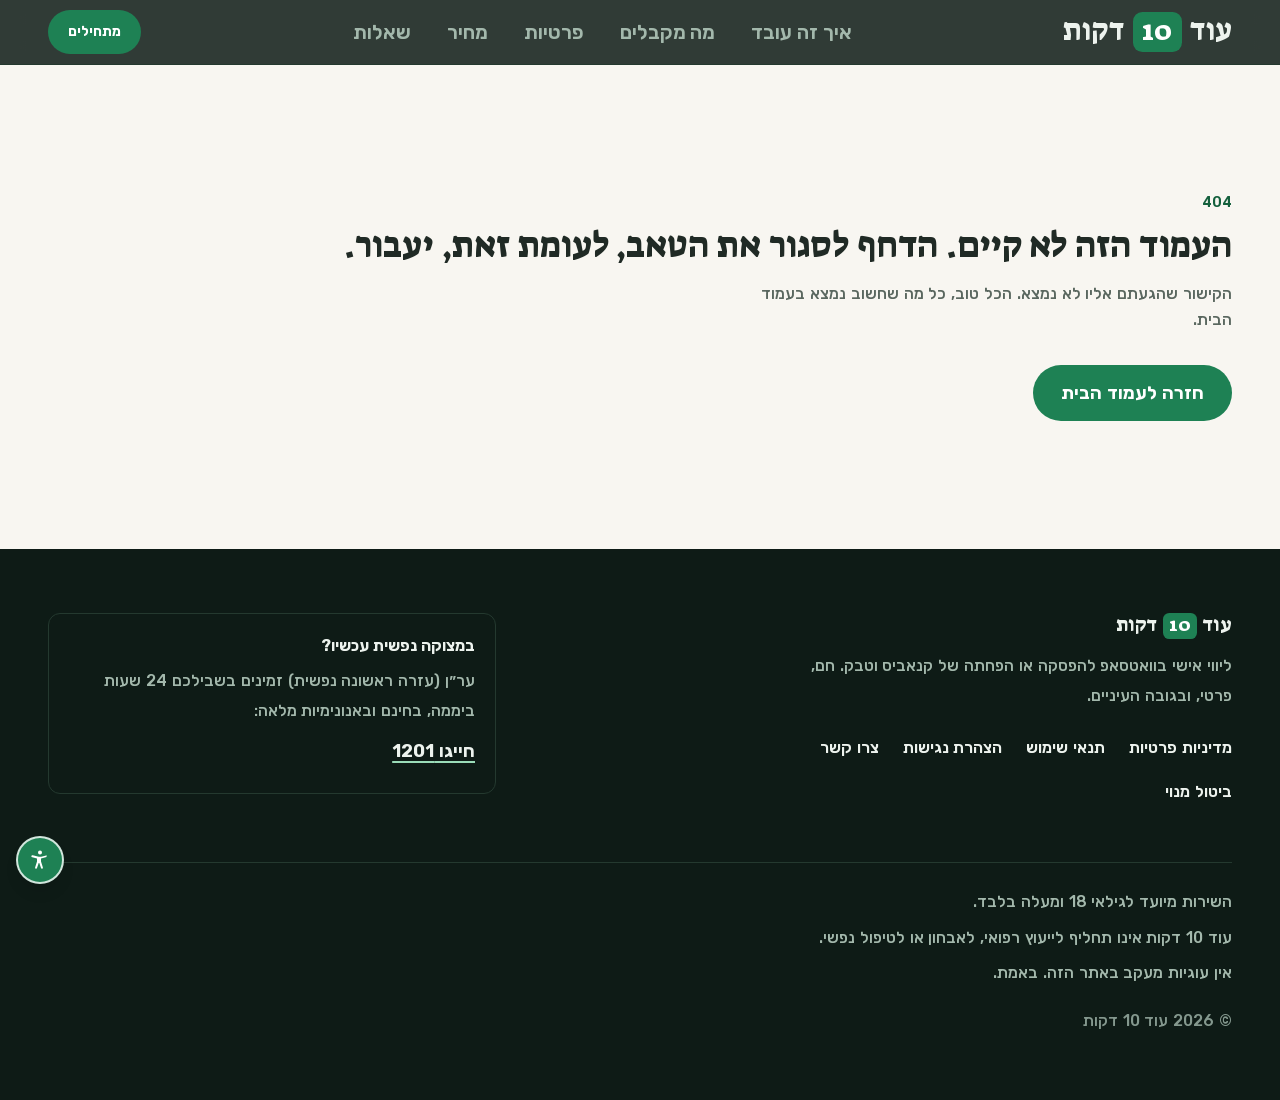
==== commit 56a2471a: "deploy: od10 landing" ====
--- a/404/index.html
+++ b/404/index.html
@@ -1 +1 @@
-<!DOCTYPE html><!--9S7XYxFI7YKy6zkUmAEJg--><html lang="he" dir="rtl" class="__variable_29e9c3 __variable_bb5dc4"><head><meta charSet="utf-8"/><meta name="viewport" content="width=device-width, initial-scale=1"/><link rel="stylesheet" href="/od10-site/_next/static/css/6b1898c5128cee93.css" data-precedence="next"/><link rel="preload" as="script" fetchPriority="low" href="/od10-site/_next/static/chunks/webpack-18ccf48b6e6c18bf.js"/><script src="/od10-site/_next/static/chunks/4bd1b696-c023c6e3521b1417.js" async=""></script><script src="/od10-site/_next/static/chunks/255-f966b36df833a702.js" async=""></script><script src="/od10-site/_next/static/chunks/main-app-56399e1a840329c0.js" async=""></script><script src="/od10-site/_next/static/chunks/619-ba102abea3e3d0e4.js" async=""></script><script src="/od10-site/_next/static/chunks/app/page-a0de95962cb6c7b9.js" async=""></script><script src="/od10-site/_next/static/chunks/app/layout-e799fbcad6145bfd.js" async=""></script><meta name="robots" content="noindex"/><meta name="theme-color" content="#0e1b16"/><title>עוד 10 דקות | ליווי אישי בוואטסאפ</title><meta name="description" content="ליווי אישי בוואטסאפ להפסקה או הפחתה של קנאביס וטבק. מישהו לדבר איתו ברגעי דחף, ידע רפואי מאומת ומעקב ימים נקיים. 3 ימי ניסיון חינם, בלי כרטיס אשראי."/><meta name="application-name" content="עוד 10 דקות"/><meta name="robots" content="index, follow"/><link rel="canonical" href="https://noamlav9-ops.github.io/od10-site/"/><meta property="og:title" content="עוד 10 דקות | ליווי אישי בוואטסאפ לגמילה מקנאביס וטבק"/><meta property="og:description" content="ליווי אישי בוואטסאפ להפסקה או הפחתה של קנאביס וטבק. מישהו לדבר איתו ברגעי דחף, ידע רפואי מאומת ומעקב ימים נקיים. 3 ימי ניסיון חינם, בלי כרטיס אשראי."/><meta property="og:url" content="https://noamlav9-ops.github.io/od10-site/"/><meta property="og:site_name" content="עוד 10 דקות"/><meta property="og:locale" content="he_IL"/><meta property="og:image" content="https://noamlav9-ops.github.io/od10-site/og.png"/><meta property="og:image:width" content="1200"/><meta property="og:image:height" content="630"/><meta property="og:image:alt" content="עוד 10 דקות — ליווי אישי בוואטסאפ לגמילה מקנאביס וטבק"/><meta property="og:type" content="website"/><meta name="twitter:card" content="summary_large_image"/><meta name="twitter:title" content="עוד 10 דקות | ליווי אישי בוואטסאפ לגמילה מקנאביס וטבק"/><meta name="twitter:description" content="ליווי אישי בוואטסאפ להפסקה או הפחתה של קנאביס וטבק. מישהו לדבר איתו ברגעי דחף, ידע רפואי מאומת ומעקב ימים נקיים. 3 ימי ניסיון חינם, בלי כרטיס אשראי."/><meta name="twitter:image" content="https://noamlav9-ops.github.io/od10-site/og.png"/><meta name="twitter:image:alt" content="עוד 10 דקות — ליווי אישי בוואטסאפ לגמילה מקנאביס וטבק"/><link rel="icon" href="/od10-site/favicon.ico" type="image/x-icon" sizes="16x16"/><link rel="icon" href="/od10-site/icon.svg?0298f5da7a929475" type="image/svg+xml" sizes="any"/><link rel="apple-touch-icon" href="/od10-site/apple-icon.png?eac1f3dee1081bd2" type="image/png" sizes="180x180"/><script src="/od10-site/_next/static/chunks/polyfills-42372ed130431b0a.js" noModule=""></script></head><body class="bg-paper text-ink font-body"><div hidden=""><!--$--><!--/$--></div><header class="on-night sticky top-0 z-50 border-b border-night-line bg-night/85 backdrop-blur-md"><a href="#main" class="sr-only focus:not-sr-only focus:absolute focus:top-2 focus:start-2 focus:z-50 focus:rounded-full focus:bg-green focus:px-4 focus:py-2 focus:text-white">דילוג לתוכן</a><div class="shell flex h-16 items-center justify-between"><a class="inline-flex min-h-11 items-center text-2xl text-fog transition-opacity duration-150 ease-out hover:opacity-80 lg:text-3xl" aria-label="עוד 10 דקות, לעמוד הבית" href="/od10-site/"><span class="font-display inline-flex items-baseline gap-[0.28em] leading-none whitespace-nowrap "><span>עוד</span><span class="badge-10">10</span><span>דקות</span></span></a><nav aria-label="ניווט ראשי" class="hidden items-center gap-9 lg:flex 2xl:gap-14"><a class="text-xl font-semibold text-fog-soft transition-colors duration-150 ease-out hover:text-fog 2xl:text-2xl" href="/od10-site/#how">איך זה עובד</a><a class="text-xl font-semibold text-fog-soft transition-colors duration-150 ease-out hover:text-fog 2xl:text-2xl" href="/od10-site/#benefits">מה מקבלים</a><a class="text-xl font-semibold text-fog-soft transition-colors duration-150 ease-out hover:text-fog 2xl:text-2xl" href="/od10-site/#trust">פרטיות</a><a class="text-xl font-semibold text-fog-soft transition-colors duration-150 ease-out hover:text-fog 2xl:text-2xl" href="/od10-site/#pricing">מחיר</a><a class="text-xl font-semibold text-fog-soft transition-colors duration-150 ease-out hover:text-fog 2xl:text-2xl" href="/od10-site/#faq">שאלות</a></nav><div class="flex items-center gap-2"><a href="https://wa.me/972552915980" target="_blank" rel="noopener noreferrer" class="inline-flex items-center justify-center rounded-full font-bold transition-colors duration-150 ease-out active:translate-y-px min-h-11 px-5 py-3 text-sm bg-green text-white hover:bg-green-deep ">מתחילים<span class="sr-only"> (נפתח בוואטסאפ, בלשונית חדשה)</span></a><button type="button" aria-label="פתיחת התפריט" aria-expanded="false" aria-controls="mobile-menu" class="grid size-11 place-items-center rounded-lg text-fog transition-colors duration-150 ease-out hover:bg-night-soft lg:hidden"><svg viewBox="0 0 24 24" fill="none" stroke="currentColor" stroke-width="2" stroke-linecap="round" aria-hidden="true" class="size-6"><line x1="4" y1="7" x2="20" y2="7"></line><line x1="4" y1="12" x2="20" y2="12"></line><line x1="4" y1="17" x2="20" y2="17"></line></svg></button></div></div></header><main id="main" class="bg-paper"><div class="shell flex flex-col items-start py-24 lg:py-32"><p class="text-sm font-semibold text-green-deep">404</p><h1 class="mt-3 text-3xl sm:text-4xl">העמוד הזה לא קיים. הדחף לסגור את הטאב, לעומת זאת, יעבור.</h1><p class="mt-4 max-w-[50ch] leading-relaxed text-ink-soft">הקישור שהגעתם אליו לא נמצא. הכל טוב, כל מה שחשוב נמצא בעמוד הבית.</p><a class="mt-8 inline-flex items-center justify-center rounded-full bg-green px-7 py-3.5 text-lg font-bold text-white transition-colors duration-150 ease-out hover:bg-green-deep" href="/od10-site/">חזרה לעמוד הבית</a></div></main><footer class="on-night bg-night py-12 text-sm text-fog-soft lg:py-16 lg:text-base"><div class="shell"><div class="flex flex-col gap-10 lg:flex-row lg:items-start lg:justify-between"><div class="max-w-sm lg:max-w-md 2xl:max-w-xl"><span class="font-display inline-flex items-baseline gap-[0.28em] leading-none whitespace-nowrap text-xl text-fog"><span>עוד</span><span class="badge-10">10</span><span>דקות</span></span><p class="mt-3 leading-[1.85]">ליווי אישי בוואטסאפ להפסקה או הפחתה של קנאביס וטבק. חם, פרטי, ובגובה העיניים.</p><nav aria-label="קישורים משפטיים" class="mt-4 flex flex-wrap gap-x-6"><a class="inline-flex min-h-11 items-center font-semibold text-fog transition-colors duration-150 ease-out hover:text-green-soft" href="/od10-site/privacy/">מדיניות פרטיות</a><a class="inline-flex min-h-11 items-center font-semibold text-fog transition-colors duration-150 ease-out hover:text-green-soft" href="/od10-site/terms/">תנאי שימוש</a><a class="inline-flex min-h-11 items-center font-semibold text-fog transition-colors duration-150 ease-out hover:text-green-soft" href="/od10-site/accessibility/">הצהרת נגישות</a><a href="mailto:od10dakot@gmail.com?subject=%D7%A4%D7%A0%D7%99%D7%99%D7%94%20%D7%9E%D7%94%D7%90%D7%AA%D7%A8" class="inline-flex min-h-11 items-center font-semibold text-fog transition-colors duration-150 ease-out hover:text-green-soft">צרו קשר</a><a class="inline-flex min-h-11 items-center font-semibold text-fog transition-colors duration-150 ease-out hover:text-green-soft" href="/od10-site/cancel/">ביטול מנוי</a></nav></div><div class="max-w-sm rounded-xl border border-night-line p-5 lg:max-w-md 2xl:max-w-lg 2xl:p-7"><p class="font-bold text-fog">במצוקה נפשית עכשיו?</p><p class="mt-2 leading-[1.85]">ער״ן (עזרה ראשונה נפשית) זמינים בשבילכם 24 שעות ביממה, בחינם ובאנונימיות מלאה:</p><a href="tel:1201" class="mt-1 inline-flex min-h-11 items-center text-lg font-bold text-fog underline decoration-green-soft decoration-2 underline-offset-4 transition-colors duration-150 ease-out hover:text-green-soft">חייגו 1201</a></div></div><div class="mt-12 flex flex-col gap-1.5 border-t border-night-line pt-6 leading-[1.85]"><p>השירות מיועד לגילאי 18 ומעלה בלבד.</p><p>עוד 10 דקות אינו תחליף לייעוץ רפואי, לאבחון או לטיפול נפשי.</p><p>אין עוגיות מעקב באתר הזה. באמת.</p><p class="mt-3 text-fog-soft/80">© 2026 עוד 10 דקות</p></div></div></footer><!--$--><!--/$--><div class="fixed bottom-4 end-4 z-[60]"><button type="button" aria-label="תפריט נגישות" aria-expanded="false" aria-controls="a11y-menu" class="grid size-12 place-items-center rounded-full border-2 border-white/80 bg-green text-white shadow-lg transition-colors duration-150 ease-out hover:bg-green-deep"><svg viewBox="0 0 24 24" fill="currentColor" aria-hidden="true" class="size-6"><path d="M12 2.5a2 2 0 1 0 0 4 2 2 0 0 0 0-4Zm7.2 4.8-5 1.2a9.6 9.6 0 0 1-4.4 0l-5-1.2a1 1 0 1 0-.5 1.9l4.7 1.2v3l-1.9 6.1a1 1 0 0 0 1.9.6l1.7-5h.6l1.7 5a1 1 0 0 0 1.9-.6l-1.9-6.1v-3l4.7-1.2a1 1 0 1 0-.5-1.9Z"></path></svg></button></div><script src="/od10-site/_next/static/chunks/webpack-18ccf48b6e6c18bf.js" id="_R_" async=""></script><script>(self.__next_f=self.__next_f||[]).push([0])</script><script>self.__next_f.push([1,"1:\"$Sreact.fragment\"\n2:I[9766,[],\"\"]\n3:I[8924,[],\"\"]\n4:I[6646,[\"619\",\"static/chunks/619-ba102abea3e3d0e4.js\",\"974\",\"static/chunks/app/page-a0de95962cb6c7b9.js\"],\"default\"]\n5:I[2619,[\"619\",\"static/chunks/619-ba102abea3e3d0e4.js\",\"974\",\"static/chunks/app/page-a0de95962cb6c7b9.js\"],\"\"]\n10:I[7150,[],\"\"]\n:HL[\"/od10-site/_next/static/css/6b1898c5128cee93.css\",\"style\"]\n"])</script><script>self.__next_f.push([1,"0:{\"P\":null,\"b\":\"9S7XYxFI7YKy6zkUmAEJg\",\"p\":\"/od10-site\",\"c\":[\"\",\"_not-found\",\"\"],\"i\":false,\"f\":[[[\"\",{\"children\":[\"/_not-found\",{\"children\":[\"__PAGE__\",{}]}]},\"$undefined\",\"$undefined\",true],[\"\",[\"$\",\"$1\",\"c\",{\"children\":[[[\"$\",\"link\",\"0\",{\"rel\":\"stylesheet\",\"href\":\"/od10-site/_next/static/css/6b1898c5128cee93.css\",\"precedence\":\"next\",\"crossOrigin\":\"$undefined\",\"nonce\":\"$undefined\"}]],[\"$\",\"html\",null,{\"lang\":\"he\",\"dir\":\"rtl\",\"className\":\"__variable_29e9c3 __variable_bb5dc4\",\"children\":[\"$\",\"body\",null,{\"className\":\"bg-paper text-ink font-body\",\"children\":[[\"$\",\"$L2\",null,{\"parallelRouterKey\":\"children\",\"error\":\"$undefined\",\"errorStyles\":\"$undefined\",\"errorScripts\":\"$undefined\",\"template\":[\"$\",\"$L3\",null,{}],\"templateStyles\":\"$undefined\",\"templateScripts\":\"$undefined\",\"notFound\":[[[\"$\",\"$L4\",null,{}],[\"$\",\"main\",null,{\"id\":\"main\",\"className\":\"bg-paper\",\"children\":[\"$\",\"div\",null,{\"className\":\"shell flex flex-col items-start py-24 lg:py-32\",\"children\":[[\"$\",\"p\",null,{\"className\":\"text-sm font-semibold text-green-deep\",\"children\":\"404\"}],[\"$\",\"h1\",null,{\"className\":\"mt-3 text-3xl sm:text-4xl\",\"children\":\"העמוד הזה לא קיים. הדחף לסגור את הטאב, לעומת זאת, יעבור.\"}],[\"$\",\"p\",null,{\"className\":\"mt-4 max-w-[50ch] leading-relaxed text-ink-soft\",\"children\":\"הקישור שהגעתם אליו לא נמצא. הכל טוב, כל מה שחשוב נמצא בעמוד הבית.\"}],[\"$\",\"$L5\",null,{\"href\":\"/\",\"className\":\"mt-8 inline-flex items-center justify-center rounded-full bg-green px-7 py-3.5 text-lg font-bold text-white transition-colors duration-150 ease-out hover:bg-green-deep\",\"children\":\"חזרה לעמוד הבית\"}]]}]}],[\"$\",\"footer\",null,{\"className\":\"on-night bg-night py-12 text-sm text-fog-soft lg:py-16 lg:text-base\",\"children\":[\"$\",\"div\",null,{\"className\":\"shell\",\"children\":[[\"$\",\"div\",null,{\"className\":\"flex flex-col gap-10 lg:flex-row lg:items-start lg:justify-between\",\"children\":[[\"$\",\"div\",null,{\"className\":\"max-w-sm lg:max-w-md 2xl:max-w-xl\",\"children\":[[\"$\",\"span\",null,{\"className\":\"font-display inline-flex items-baseline gap-[0.28em] leading-none whitespace-nowrap text-xl text-fog\",\"children\":[[\"$\",\"span\",null,{\"children\":\"עוד\"}],[\"$\",\"span\",null,{\"className\":\"badge-10\",\"children\":\"10\"}],[\"$\",\"span\",null,{\"children\":\"דקות\"}]]}],[\"$\",\"p\",null,{\"className\":\"mt-3 leading-[1.85]\",\"children\":\"ליווי אישי בוואטסאפ להפסקה או הפחתה של קנאביס וטבק. חם, פרטי, ובגובה העיניים.\"}],[\"$\",\"nav\",null,{\"aria-label\":\"קישורים משפטיים\",\"className\":\"mt-4 flex flex-wrap gap-x-6\",\"children\":[[\"$\",\"$L5\",null,{\"href\":\"/privacy/\",\"className\":\"inline-flex min-h-11 items-center font-semibold text-fog transition-colors duration-150 ease-out hover:text-green-soft\",\"children\":\"מדיניות פרטיות\"}],[\"$\",\"$L5\",null,{\"href\":\"/terms/\",\"className\":\"inline-flex min-h-11 items-center font-semibold text-fog transition-colors duration-150 ease-out hover:text-green-soft\",\"children\":\"תנאי שימוש\"}],[\"$\",\"$L5\",null,{\"href\":\"/accessibility/\",\"className\":\"inline-flex min-h-11 items-center font-semibold text-fog transition-colors duration-150 ease-out hover:text-green-soft\",\"children\":\"הצהרת נגישות\"}],[\"$\",\"a\",null,{\"href\":\"mailto:od10dakot@gmail.com?subject=%D7%A4%D7%A0%D7%99%D7%99%D7%94%20%D7%9E%D7%94%D7%90%D7%AA%D7%A8\",\"className\":\"inline-flex min-h-11 items-center font-semibold text-fog transition-colors duration-150 ease-out hover:text-green-soft\",\"children\":\"צרו קשר\"}],[\"$\",\"$L5\",null,{\"href\":\"/cancel/\",\"className\":\"inline-flex min-h-11 items-center font-semibold text-fog transition-colors duration-150 ease-out hover:text-green-soft\",\"children\":\"ביטול מנוי\"}]]}]]}],[\"$\",\"div\",null,{\"className\":\"max-w-sm rounded-xl border border-night-line p-5 lg:max-w-md 2xl:max-w-lg 2xl:p-7\",\"children\":[[\"$\",\"p\",null,{\"className\":\"font-bold text-fog\",\"children\":\"במצוקה נפשית עכשיו?\"}],[\"$\",\"p\",null,{\"className\":\"mt-2 leading-[1.85]\",\"children\":\"ער״ן (עזרה ראשונה נפשית) זמינים בשבילכם 24 שעות ביממה, בחינם ובאנונימיות מלאה:\"}],[\"$\",\"a\",null,{\"href\":\"tel:1201\",\"className\":\"mt-1 inline-flex min-h-11 items-center text-lg font-bold text-fog underline decoration-green-soft decoration-2 underline-offset-4 transition-colors duration-150 ease-out hover:text-green-soft\",\"children\":\"חייגו 1201\"}]]}]]}],[\"$\",\"div\",null,{\"className\":\"mt-12 flex flex-col gap-1.5 border-t border-night-line pt-6 leading-[1.85]\",\"children\":[\"$L6\",\"$L7\",\"$L8\",\"$L9\"]}]]}]}]],[]],\"forbidden\":\"$undefined\",\"unauthorized\":\"$undefined\"}],\"$La\",\"$Lb\",\"$Lc\"]}]}]]}],{\"children\":[\"/_not-found\",\"$Ld\",{\"children\":[\"__PAGE__\",\"$Le\",{},null,false]},null,false]},null,false],\"$Lf\",false]],\"m\":\"$undefined\",\"G\":[\"$10\",[]],\"s\":false,\"S\":true}\n"])</script><script>self.__next_f.push([1,"11:I[4034,[\"619\",\"static/chunks/619-ba102abea3e3d0e4.js\",\"177\",\"static/chunks/app/layout-e799fbcad6145bfd.js\"],\"default\"]\n12:I[2676,[\"619\",\"static/chunks/619-ba102abea3e3d0e4.js\",\"177\",\"static/chunks/app/layout-e799fbcad6145bfd.js\"],\"default\"]\n13:I[4431,[],\"OutletBoundary\"]\n15:I[5278,[],\"AsyncMetadataOutlet\"]\n17:I[4431,[],\"ViewportBoundary\"]\n19:I[4431,[],\"MetadataBoundary\"]\n1a:\"$Sreact.suspense\"\n6:[\"$\",\"p\",null,{\"children\":\"השירות מיועד לגילאי 18 ומעלה בלבד.\"}]\n7:[\"$\",\"p\",null,{\"children\":\"עוד 10 דקות אינו תחליף לייעוץ רפואי, לאבחון או לטיפול נפשי.\"}]\n8:[\"$\",\"p\",null,{\"children\":\"אין עוגיות מעקב באתר הזה. באמת.\"}]\n9:[\"$\",\"p\",null,{\"className\":\"mt-3 text-fog-soft/80\",\"children\":\"© 2026 עוד 10 דקות\"}]\na:[\"$\",\"$L11\",null,{}]\nb:[\"$\",\"$L12\",null,{}]\nc:null\nd:[\"$\",\"$1\",\"c\",{\"children\":[null,[\"$\",\"$L2\",null,{\"parallelRouterKey\":\"children\",\"error\":\"$undefined\",\"errorStyles\":\"$undefined\",\"errorScripts\":\"$undefined\",\"template\":[\"$\",\"$L3\",null,{}],\"templateStyles\":\"$undefined\",\"templateScripts\":\"$undefined\",\"notFound\":\"$undefined\",\"forbidden\":\"$undefined\",\"unauthorized\":\"$undefined\"}]]}]\n"])</script><script>self.__next_f.push([1,"e:[\"$\",\"$1\",\"c\",{\"children\":[[[\"$\",\"$L4\",null,{}],[\"$\",\"main\",null,{\"id\":\"main\",\"className\":\"bg-paper\",\"children\":[\"$\",\"div\",null,{\"className\":\"shell flex flex-col items-start py-24 lg:py-32\",\"children\":[[\"$\",\"p\",null,{\"className\":\"text-sm font-semibold text-green-deep\",\"children\":\"404\"}],[\"$\",\"h1\",null,{\"className\":\"mt-3 text-3xl sm:text-4xl\",\"children\":\"העמוד הזה לא קיים. הדחף לסגור את הטאב, לעומת זאת, יעבור.\"}],[\"$\",\"p\",null,{\"className\":\"mt-4 max-w-[50ch] leading-relaxed text-ink-soft\",\"children\":\"הקישור שהגעתם אליו לא נמצא. הכל טוב, כל מה שחשוב נמצא בעמוד הבית.\"}],[\"$\",\"$L5\",null,{\"href\":\"/\",\"className\":\"mt-8 inline-flex items-center justify-center rounded-full bg-green px-7 py-3.5 text-lg font-bold text-white transition-colors duration-150 ease-out hover:bg-green-deep\",\"children\":\"חזרה לעמוד הבית\"}]]}]}],[\"$\",\"footer\",null,{\"className\":\"on-night bg-night py-12 text-sm text-fog-soft lg:py-16 lg:text-base\",\"children\":[\"$\",\"div\",null,{\"className\":\"shell\",\"children\":[[\"$\",\"div\",null,{\"className\":\"flex flex-col gap-10 lg:flex-row lg:items-start lg:justify-between\",\"children\":[[\"$\",\"div\",null,{\"className\":\"max-w-sm lg:max-w-md 2xl:max-w-xl\",\"children\":[[\"$\",\"span\",null,{\"className\":\"font-display inline-flex items-baseline gap-[0.28em] leading-none whitespace-nowrap text-xl text-fog\",\"children\":[[\"$\",\"span\",null,{\"children\":\"עוד\"}],[\"$\",\"span\",null,{\"className\":\"badge-10\",\"children\":\"10\"}],[\"$\",\"span\",null,{\"children\":\"דקות\"}]]}],[\"$\",\"p\",null,{\"className\":\"mt-3 leading-[1.85]\",\"children\":\"ליווי אישי בוואטסאפ להפסקה או הפחתה של קנאביס וטבק. חם, פרטי, ובגובה העיניים.\"}],[\"$\",\"nav\",null,{\"aria-label\":\"קישורים משפטיים\",\"className\":\"mt-4 flex flex-wrap gap-x-6\",\"children\":[[\"$\",\"$L5\",null,{\"href\":\"/privacy/\",\"className\":\"inline-flex min-h-11 items-center font-semibold text-fog transition-colors duration-150 ease-out hover:text-green-soft\",\"children\":\"מדיניות פרטיות\"}],[\"$\",\"$L5\",null,{\"href\":\"/terms/\",\"className\":\"inline-flex min-h-11 items-center font-semibold text-fog transition-colors duration-150 ease-out hover:text-green-soft\",\"children\":\"תנאי שימוש\"}],[\"$\",\"$L5\",null,{\"href\":\"/accessibility/\",\"className\":\"inline-flex min-h-11 items-center font-semibold text-fog transition-colors duration-150 ease-out hover:text-green-soft\",\"children\":\"הצהרת נגישות\"}],[\"$\",\"a\",null,{\"href\":\"mailto:od10dakot@gmail.com?subject=%D7%A4%D7%A0%D7%99%D7%99%D7%94%20%D7%9E%D7%94%D7%90%D7%AA%D7%A8\",\"className\":\"inline-flex min-h-11 items-center font-semibold text-fog transition-colors duration-150 ease-out hover:text-green-soft\",\"children\":\"צרו קשר\"}],[\"$\",\"$L5\",null,{\"href\":\"/cancel/\",\"className\":\"inline-flex min-h-11 items-center font-semibold text-fog transition-colors duration-150 ease-out hover:text-green-soft\",\"children\":\"ביטול מנוי\"}]]}]]}],[\"$\",\"div\",null,{\"className\":\"max-w-sm rounded-xl border border-night-line p-5 lg:max-w-md 2xl:max-w-lg 2xl:p-7\",\"children\":[[\"$\",\"p\",null,{\"className\":\"font-bold text-fog\",\"children\":\"במצוקה נפשית עכשיו?\"}],[\"$\",\"p\",null,{\"className\":\"mt-2 leading-[1.85]\",\"children\":\"ער״ן (עזרה ראשונה נפשית) זמינים בשבילכם 24 שעות ביממה, בחינם ובאנונימיות מלאה:\"}],[\"$\",\"a\",null,{\"href\":\"tel:1201\",\"className\":\"mt-1 inline-flex min-h-11 items-center text-lg font-bold text-fog underline decoration-green-soft decoration-2 underline-offset-4 transition-colors duration-150 ease-out hover:text-green-soft\",\"children\":\"חייגו 1201\"}]]}]]}],[\"$\",\"div\",null,{\"className\":\"mt-12 flex flex-col gap-1.5 border-t border-night-line pt-6 leading-[1.85]\",\"children\":[[\"$\",\"p\",null,{\"children\":\"השירות מיועד לגילאי 18 ומעלה בלבד.\"}],[\"$\",\"p\",null,{\"children\":\"עוד 10 דקות אינו תחליף לייעוץ רפואי, לאבחון או לטיפול נפשי.\"}],[\"$\",\"p\",null,{\"children\":\"אין עוגיות מעקב באתר הזה. באמת.\"}],[\"$\",\"p\",null,{\"className\":\"mt-3 text-fog-soft/80\",\"children\":\"© 2026 עוד 10 דקות\"}]]}]]}]}]],null,[\"$\",\"$L13\",null,{\"children\":[\"$L14\",[\"$\",\"$L15\",null,{\"promise\":\"$@16\"}]]}]]}]\n"])</script><script>self.__next_f.push([1,"f:[\"$\",\"$1\",\"h\",{\"children\":[[\"$\",\"meta\",null,{\"name\":\"robots\",\"content\":\"noindex\"}],[[\"$\",\"$L17\",null,{\"children\":\"$L18\"}],null],[\"$\",\"$L19\",null,{\"children\":[\"$\",\"div\",null,{\"hidden\":true,\"children\":[\"$\",\"$1a\",null,{\"fallback\":null,\"children\":\"$L1b\"}]}]}]]}]\n"])</script><script>self.__next_f.push([1,"18:[[\"$\",\"meta\",\"0\",{\"charSet\":\"utf-8\"}],[\"$\",\"meta\",\"1\",{\"name\":\"viewport\",\"content\":\"width=device-width, initial-scale=1\"}],[\"$\",\"meta\",\"2\",{\"name\":\"theme-color\",\"content\":\"#0e1b16\"}]]\n14:null\n"])</script><script>self.__next_f.push([1,"1c:I[622,[],\"IconMark\"]\n"])</script><script>self.__next_f.push([1,"16:{\"metadata\":[[\"$\",\"title\",\"0\",{\"children\":\"עוד 10 דקות | ליווי אישי בוואטסאפ\"}],[\"$\",\"meta\",\"1\",{\"name\":\"description\",\"content\":\"ליווי אישי בוואטסאפ להפסקה או הפחתה של קנאביס וטבק. מישהו לדבר איתו ברגעי דחף, ידע רפואי מאומת ומעקב ימים נקיים. 3 ימי ניסיון חינם, בלי כרטיס אשראי.\"}],[\"$\",\"meta\",\"2\",{\"name\":\"application-name\",\"content\":\"עוד 10 דקות\"}],[\"$\",\"meta\",\"3\",{\"name\":\"robots\",\"content\":\"index, follow\"}],[\"$\",\"link\",\"4\",{\"rel\":\"canonical\",\"href\":\"https://noamlav9-ops.github.io/od10-site/\"}],[\"$\",\"meta\",\"5\",{\"property\":\"og:title\",\"content\":\"עוד 10 דקות | ליווי אישי בוואטסאפ לגמילה מקנאביס וטבק\"}],[\"$\",\"meta\",\"6\",{\"property\":\"og:description\",\"content\":\"ליווי אישי בוואטסאפ להפסקה או הפחתה של קנאביס וטבק. מישהו לדבר איתו ברגעי דחף, ידע רפואי מאומת ומעקב ימים נקיים. 3 ימי ניסיון חינם, בלי כרטיס אשראי.\"}],[\"$\",\"meta\",\"7\",{\"property\":\"og:url\",\"content\":\"https://noamlav9-ops.github.io/od10-site/\"}],[\"$\",\"meta\",\"8\",{\"property\":\"og:site_name\",\"content\":\"עוד 10 דקות\"}],[\"$\",\"meta\",\"9\",{\"property\":\"og:locale\",\"content\":\"he_IL\"}],[\"$\",\"meta\",\"10\",{\"property\":\"og:image\",\"content\":\"https://noamlav9-ops.github.io/od10-site/og.png\"}],[\"$\",\"meta\",\"11\",{\"property\":\"og:image:width\",\"content\":\"1200\"}],[\"$\",\"meta\",\"12\",{\"property\":\"og:image:height\",\"content\":\"630\"}],[\"$\",\"meta\",\"13\",{\"property\":\"og:image:alt\",\"content\":\"עוד 10 דקות — ליווי אישי בוואטסאפ לגמילה מקנאביס וטבק\"}],[\"$\",\"meta\",\"14\",{\"property\":\"og:type\",\"content\":\"website\"}],[\"$\",\"meta\",\"15\",{\"name\":\"twitter:card\",\"content\":\"summary_large_image\"}],[\"$\",\"meta\",\"16\",{\"name\":\"twitter:title\",\"content\":\"עוד 10 דקות | ליווי אישי בוואטסאפ לגמילה מקנאביס וטבק\"}],[\"$\",\"meta\",\"17\",{\"name\":\"twitter:description\",\"content\":\"ליווי אישי בוואטסאפ להפסקה או הפחתה של קנאביס וטבק. מישהו לדבר איתו ברגעי דחף, ידע רפואי מאומת ומעקב ימים נקיים. 3 ימי ניסיון חינם, בלי כרטיס אשראי.\"}],[\"$\",\"meta\",\"18\",{\"name\":\"twitter:image\",\"content\":\"https://noamlav9-ops.github.io/od10-site/og.png\"}],[\"$\",\"meta\",\"19\",{\"name\":\"twitter:image:alt\",\"content\":\"עוד 10 דקות — ליווי אישי בוואטסאפ לגמילה מקנאביס וטבק\"}],[\"$\",\"link\",\"20\",{\"rel\":\"icon\",\"href\":\"/od10-site/favicon.ico\",\"type\":\"image/x-icon\",\"sizes\":\"16x16\"}],[\"$\",\"link\",\"21\",{\"rel\":\"icon\",\"href\":\"/od10-site/icon.svg?0298f5da7a929475\",\"type\":\"image/svg+xml\",\"sizes\":\"any\"}],[\"$\",\"link\",\"22\",{\"rel\":\"apple-touch-icon\",\"href\":\"/od10-site/apple-icon.png?eac1f3dee1081bd2\",\"type\":\"image/png\",\"sizes\":\"180x180\"}],[\"$\",\"$L1c\",\"23\",{}]],\"error\":null,\"digest\":\"$undefined\"}\n"])</script><script>self.__next_f.push([1,"1b:\"$16:metadata\"\n"])</script></body></html>+<!DOCTYPE html><!--_Pog2iR10m2iPaVlJiXG_--><html lang="he" dir="rtl" class="__variable_bf21c0 __variable_140971"><head><meta charSet="utf-8"/><meta name="viewport" content="width=device-width, initial-scale=1"/><link rel="stylesheet" href="/_next/static/css/1d207749b6d989af.css" data-precedence="next"/><link rel="preload" as="script" fetchPriority="low" href="/_next/static/chunks/webpack-09b0f90bbff237d1.js"/><script src="/_next/static/chunks/4bd1b696-c023c6e3521b1417.js" async=""></script><script src="/_next/static/chunks/255-64e783496c90356a.js" async=""></script><script src="/_next/static/chunks/main-app-56399e1a840329c0.js" async=""></script><script src="/_next/static/chunks/619-ba102abea3e3d0e4.js" async=""></script><script src="/_next/static/chunks/app/page-4c6a4a3ad07b6115.js" async=""></script><script src="/_next/static/chunks/app/layout-586fe60432381341.js" async=""></script><meta name="robots" content="noindex"/><meta name="theme-color" content="#0e1b16"/><title>עוד 10 דקות | ליווי אישי בוואטסאפ</title><meta name="description" content="ליווי אישי בוואטסאפ להפסקה או הפחתה של קנאביס וטבק. מישהו לדבר איתו ברגעי דחף, מידע על גמילה ממקורות רפואיים ומעקב ימים נקיים. 3 ימי ניסיון חינם, בלי כרטיס אשראי."/><meta name="application-name" content="עוד 10 דקות"/><meta name="robots" content="index, follow"/><link rel="canonical" href="https://od10dakot.co.il/"/><meta property="og:title" content="עוד 10 דקות | ליווי אישי בוואטסאפ לגמילה מקנאביס וטבק"/><meta property="og:description" content="ליווי אישי בוואטסאפ להפסקה או הפחתה של קנאביס וטבק. מישהו לדבר איתו ברגעי דחף, מידע על גמילה ממקורות רפואיים ומעקב ימים נקיים. 3 ימי ניסיון חינם, בלי כרטיס אשראי."/><meta property="og:url" content="https://od10dakot.co.il/"/><meta property="og:site_name" content="עוד 10 דקות"/><meta property="og:locale" content="he_IL"/><meta property="og:image" content="https://od10dakot.co.il/og.png"/><meta property="og:image:width" content="1200"/><meta property="og:image:height" content="630"/><meta property="og:image:alt" content="עוד 10 דקות — ליווי אישי בוואטסאפ לגמילה מקנאביס וטבק"/><meta property="og:type" content="website"/><meta name="twitter:card" content="summary_large_image"/><meta name="twitter:title" content="עוד 10 דקות | ליווי אישי בוואטסאפ לגמילה מקנאביס וטבק"/><meta name="twitter:description" content="ליווי אישי בוואטסאפ להפסקה או הפחתה של קנאביס וטבק. מישהו לדבר איתו ברגעי דחף, מידע על גמילה ממקורות רפואיים ומעקב ימים נקיים. 3 ימי ניסיון חינם, בלי כרטיס אשראי."/><meta name="twitter:image" content="https://od10dakot.co.il/og.png"/><meta name="twitter:image:alt" content="עוד 10 דקות — ליווי אישי בוואטסאפ לגמילה מקנאביס וטבק"/><link rel="icon" href="/favicon.ico" type="image/x-icon" sizes="16x16"/><link rel="icon" href="/icon.svg?0298f5da7a929475" type="image/svg+xml" sizes="any"/><link rel="apple-touch-icon" href="/apple-icon.png?eac1f3dee1081bd2" type="image/png" sizes="180x180"/><script src="/_next/static/chunks/polyfills-42372ed130431b0a.js" noModule=""></script></head><body class="bg-paper text-ink font-body"><div hidden=""><!--$--><!--/$--></div><header class="on-night sticky top-0 z-50 border-b border-night-line bg-night/85 backdrop-blur-md"><a href="#main" class="sr-only focus:not-sr-only focus:absolute focus:top-2 focus:start-2 focus:z-50 focus:rounded-full focus:bg-green focus:px-4 focus:py-2 focus:text-white">דילוג לתוכן</a><div class="shell flex h-16 items-center justify-between"><a class="inline-flex min-h-11 items-center text-2xl text-fog transition-opacity duration-150 ease-out hover:opacity-80 lg:text-3xl" aria-label="עוד 10 דקות, לעמוד הבית" href="/"><span class="font-display inline-flex items-baseline gap-[0.28em] leading-none whitespace-nowrap "><span>עוד</span><span class="badge-10">10</span><span>דקות</span></span></a><nav aria-label="ניווט ראשי" class="hidden items-center gap-9 lg:flex 2xl:gap-14"><a class="text-xl font-semibold text-fog-soft transition-colors duration-150 ease-out hover:text-fog 2xl:text-2xl" href="/#how">איך זה עובד</a><a class="text-xl font-semibold text-fog-soft transition-colors duration-150 ease-out hover:text-fog 2xl:text-2xl" href="/#benefits">מה מקבלים</a><a class="text-xl font-semibold text-fog-soft transition-colors duration-150 ease-out hover:text-fog 2xl:text-2xl" href="/#trust">פרטיות</a><a class="text-xl font-semibold text-fog-soft transition-colors duration-150 ease-out hover:text-fog 2xl:text-2xl" href="/#pricing">מחיר</a><a class="text-xl font-semibold text-fog-soft transition-colors duration-150 ease-out hover:text-fog 2xl:text-2xl" href="/#faq">שאלות</a></nav><div class="flex items-center gap-2"><a href="https://wa.me/972552915980" target="_blank" rel="noopener noreferrer" class="inline-flex items-center justify-center rounded-full font-bold transition-colors duration-150 ease-out active:translate-y-px min-h-11 px-5 py-3 text-sm bg-green text-white hover:bg-green-deep ">מתחילים<span class="sr-only"> (נפתח בוואטסאפ, בלשונית חדשה)</span></a><button type="button" aria-label="פתיחת התפריט" aria-expanded="false" aria-controls="mobile-menu" class="grid size-11 place-items-center rounded-lg text-fog transition-colors duration-150 ease-out hover:bg-night-soft lg:hidden"><svg viewBox="0 0 24 24" fill="none" stroke="currentColor" stroke-width="2" stroke-linecap="round" aria-hidden="true" class="size-6"><line x1="4" y1="7" x2="20" y2="7"></line><line x1="4" y1="12" x2="20" y2="12"></line><line x1="4" y1="17" x2="20" y2="17"></line></svg></button></div></div></header><main id="main" class="bg-paper"><div class="shell flex flex-col items-start py-24 lg:py-32"><p class="text-sm font-semibold text-green-deep">404</p><h1 class="mt-3 text-3xl sm:text-4xl">העמוד הזה לא קיים. הדחף לסגור את הטאב, לעומת זאת, יעבור.</h1><p class="mt-4 max-w-[50ch] leading-relaxed text-ink-soft">הקישור שהגעתם אליו לא נמצא. הכל טוב, כל מה שחשוב נמצא בעמוד הבית.</p><a class="mt-8 inline-flex items-center justify-center rounded-full bg-green px-7 py-3.5 text-lg font-bold text-white transition-colors duration-150 ease-out hover:bg-green-deep" href="/">חזרה לעמוד הבית</a></div></main><footer class="on-night bg-night py-12 text-sm text-fog-soft lg:py-16 lg:text-base"><div class="shell"><div class="flex flex-col gap-10 lg:flex-row lg:items-start lg:justify-between"><div class="max-w-sm lg:max-w-md 2xl:max-w-xl"><span class="font-display inline-flex items-baseline gap-[0.28em] leading-none whitespace-nowrap text-xl text-fog"><span>עוד</span><span class="badge-10">10</span><span>דקות</span></span><p class="mt-3 leading-[1.85]">ליווי אישי בוואטסאפ להפסקה או הפחתה של קנאביס וטבק. חם, פרטי, ובגובה העיניים.</p><nav aria-label="קישורים משפטיים" class="mt-4 flex flex-wrap gap-x-6"><a class="inline-flex min-h-11 items-center font-semibold text-fog transition-colors duration-150 ease-out hover:text-green-soft" href="/privacy/">מדיניות פרטיות</a><a class="inline-flex min-h-11 items-center font-semibold text-fog transition-colors duration-150 ease-out hover:text-green-soft" href="/terms/">תנאי שימוש</a><a class="inline-flex min-h-11 items-center font-semibold text-fog transition-colors duration-150 ease-out hover:text-green-soft" href="/accessibility/">הצהרת נגישות</a><a href="mailto:od10dakot@gmail.com?subject=%D7%A4%D7%A0%D7%99%D7%99%D7%94%20%D7%9E%D7%94%D7%90%D7%AA%D7%A8" class="inline-flex min-h-11 items-center font-semibold text-fog transition-colors duration-150 ease-out hover:text-green-soft">צרו קשר</a><a class="inline-flex min-h-11 items-center font-semibold text-fog transition-colors duration-150 ease-out hover:text-green-soft" href="/cancel/">ביטול מנוי</a></nav></div><div class="max-w-sm rounded-xl border border-night-line p-5 lg:max-w-md 2xl:max-w-lg 2xl:p-7"><p class="font-bold text-fog">במצוקה נפשית עכשיו?</p><p class="mt-2 leading-[1.85]">ער״ן (עזרה ראשונה נפשית) זמינים בשבילכם 24 שעות ביממה, בחינם ובאנונימיות מלאה:</p><a href="tel:1201" class="mt-1 inline-flex min-h-11 items-center text-lg font-bold text-fog underline decoration-green-soft decoration-2 underline-offset-4 transition-colors duration-150 ease-out hover:text-green-soft">חייגו 1201</a></div></div><div class="mt-12 flex flex-col gap-1.5 border-t border-night-line pt-6 leading-[1.85]"><p>השירות מיועד לגילאי 18 ומעלה בלבד.</p><p>עוד 10 דקות אינו תחליף לייעוץ רפואי, לאבחון או לטיפול נפשי.</p><p>אין עוגיות מעקב באתר הזה. באמת.</p><p class="mt-3 text-fog-soft/80">© 2026 עוד 10 דקות</p></div></div></footer><!--$--><!--/$--><div class="fixed bottom-4 end-4 z-[60]"><button type="button" aria-label="תפריט נגישות" aria-expanded="false" aria-controls="a11y-menu" class="grid size-12 place-items-center rounded-full border-2 border-white/80 bg-green text-white shadow-lg transition-colors duration-150 ease-out hover:bg-green-deep"><svg viewBox="0 0 24 24" fill="currentColor" aria-hidden="true" class="size-6"><path d="M12 2.5a2 2 0 1 0 0 4 2 2 0 0 0 0-4Zm7.2 4.8-5 1.2a9.6 9.6 0 0 1-4.4 0l-5-1.2a1 1 0 1 0-.5 1.9l4.7 1.2v3l-1.9 6.1a1 1 0 0 0 1.9.6l1.7-5h.6l1.7 5a1 1 0 0 0 1.9-.6l-1.9-6.1v-3l4.7-1.2a1 1 0 1 0-.5-1.9Z"></path></svg></button></div><script src="/_next/static/chunks/webpack-09b0f90bbff237d1.js" id="_R_" async=""></script><script>(self.__next_f=self.__next_f||[]).push([0])</script><script>self.__next_f.push([1,"1:\"$Sreact.fragment\"\n2:I[9766,[],\"\"]\n3:I[8924,[],\"\"]\n4:I[6646,[\"619\",\"static/chunks/619-ba102abea3e3d0e4.js\",\"974\",\"static/chunks/app/page-4c6a4a3ad07b6115.js\"],\"default\"]\n5:I[2619,[\"619\",\"static/chunks/619-ba102abea3e3d0e4.js\",\"974\",\"static/chunks/app/page-4c6a4a3ad07b6115.js\"],\"\"]\n10:I[7150,[],\"\"]\n:HL[\"/_next/static/css/1d207749b6d989af.css\",\"style\"]\n"])</script><script>self.__next_f.push([1,"0:{\"P\":null,\"b\":\"_Pog2iR10m2iPaVlJiXG_\",\"p\":\"\",\"c\":[\"\",\"_not-found\",\"\"],\"i\":false,\"f\":[[[\"\",{\"children\":[\"/_not-found\",{\"children\":[\"__PAGE__\",{}]}]},\"$undefined\",\"$undefined\",true],[\"\",[\"$\",\"$1\",\"c\",{\"children\":[[[\"$\",\"link\",\"0\",{\"rel\":\"stylesheet\",\"href\":\"/_next/static/css/1d207749b6d989af.css\",\"precedence\":\"next\",\"crossOrigin\":\"$undefined\",\"nonce\":\"$undefined\"}]],[\"$\",\"html\",null,{\"lang\":\"he\",\"dir\":\"rtl\",\"className\":\"__variable_bf21c0 __variable_140971\",\"children\":[\"$\",\"body\",null,{\"className\":\"bg-paper text-ink font-body\",\"children\":[[\"$\",\"$L2\",null,{\"parallelRouterKey\":\"children\",\"error\":\"$undefined\",\"errorStyles\":\"$undefined\",\"errorScripts\":\"$undefined\",\"template\":[\"$\",\"$L3\",null,{}],\"templateStyles\":\"$undefined\",\"templateScripts\":\"$undefined\",\"notFound\":[[[\"$\",\"$L4\",null,{}],[\"$\",\"main\",null,{\"id\":\"main\",\"className\":\"bg-paper\",\"children\":[\"$\",\"div\",null,{\"className\":\"shell flex flex-col items-start py-24 lg:py-32\",\"children\":[[\"$\",\"p\",null,{\"className\":\"text-sm font-semibold text-green-deep\",\"children\":\"404\"}],[\"$\",\"h1\",null,{\"className\":\"mt-3 text-3xl sm:text-4xl\",\"children\":\"העמוד הזה לא קיים. הדחף לסגור את הטאב, לעומת זאת, יעבור.\"}],[\"$\",\"p\",null,{\"className\":\"mt-4 max-w-[50ch] leading-relaxed text-ink-soft\",\"children\":\"הקישור שהגעתם אליו לא נמצא. הכל טוב, כל מה שחשוב נמצא בעמוד הבית.\"}],[\"$\",\"$L5\",null,{\"href\":\"/\",\"className\":\"mt-8 inline-flex items-center justify-center rounded-full bg-green px-7 py-3.5 text-lg font-bold text-white transition-colors duration-150 ease-out hover:bg-green-deep\",\"children\":\"חזרה לעמוד הבית\"}]]}]}],[\"$\",\"footer\",null,{\"className\":\"on-night bg-night py-12 text-sm text-fog-soft lg:py-16 lg:text-base\",\"children\":[\"$\",\"div\",null,{\"className\":\"shell\",\"children\":[[\"$\",\"div\",null,{\"className\":\"flex flex-col gap-10 lg:flex-row lg:items-start lg:justify-between\",\"children\":[[\"$\",\"div\",null,{\"className\":\"max-w-sm lg:max-w-md 2xl:max-w-xl\",\"children\":[[\"$\",\"span\",null,{\"className\":\"font-display inline-flex items-baseline gap-[0.28em] leading-none whitespace-nowrap text-xl text-fog\",\"children\":[[\"$\",\"span\",null,{\"children\":\"עוד\"}],[\"$\",\"span\",null,{\"className\":\"badge-10\",\"children\":\"10\"}],[\"$\",\"span\",null,{\"children\":\"דקות\"}]]}],[\"$\",\"p\",null,{\"className\":\"mt-3 leading-[1.85]\",\"children\":\"ליווי אישי בוואטסאפ להפסקה או הפחתה של קנאביס וטבק. חם, פרטי, ובגובה העיניים.\"}],[\"$\",\"nav\",null,{\"aria-label\":\"קישורים משפטיים\",\"className\":\"mt-4 flex flex-wrap gap-x-6\",\"children\":[[\"$\",\"$L5\",null,{\"href\":\"/privacy/\",\"className\":\"inline-flex min-h-11 items-center font-semibold text-fog transition-colors duration-150 ease-out hover:text-green-soft\",\"children\":\"מדיניות פרטיות\"}],[\"$\",\"$L5\",null,{\"href\":\"/terms/\",\"className\":\"inline-flex min-h-11 items-center font-semibold text-fog transition-colors duration-150 ease-out hover:text-green-soft\",\"children\":\"תנאי שימוש\"}],[\"$\",\"$L5\",null,{\"href\":\"/accessibility/\",\"className\":\"inline-flex min-h-11 items-center font-semibold text-fog transition-colors duration-150 ease-out hover:text-green-soft\",\"children\":\"הצהרת נגישות\"}],[\"$\",\"a\",null,{\"href\":\"mailto:od10dakot@gmail.com?subject=%D7%A4%D7%A0%D7%99%D7%99%D7%94%20%D7%9E%D7%94%D7%90%D7%AA%D7%A8\",\"className\":\"inline-flex min-h-11 items-center font-semibold text-fog transition-colors duration-150 ease-out hover:text-green-soft\",\"children\":\"צרו קשר\"}],[\"$\",\"$L5\",null,{\"href\":\"/cancel/\",\"className\":\"inline-flex min-h-11 items-center font-semibold text-fog transition-colors duration-150 ease-out hover:text-green-soft\",\"children\":\"ביטול מנוי\"}]]}]]}],[\"$\",\"div\",null,{\"className\":\"max-w-sm rounded-xl border border-night-line p-5 lg:max-w-md 2xl:max-w-lg 2xl:p-7\",\"children\":[[\"$\",\"p\",null,{\"className\":\"font-bold text-fog\",\"children\":\"במצוקה נפשית עכשיו?\"}],[\"$\",\"p\",null,{\"className\":\"mt-2 leading-[1.85]\",\"children\":\"ער״ן (עזרה ראשונה נפשית) זמינים בשבילכם 24 שעות ביממה, בחינם ובאנונימיות מלאה:\"}],[\"$\",\"a\",null,{\"href\":\"tel:1201\",\"className\":\"mt-1 inline-flex min-h-11 items-center text-lg font-bold text-fog underline decoration-green-soft decoration-2 underline-offset-4 transition-colors duration-150 ease-out hover:text-green-soft\",\"children\":\"חייגו 1201\"}]]}]]}],[\"$\",\"div\",null,{\"className\":\"mt-12 flex flex-col gap-1.5 border-t border-night-line pt-6 leading-[1.85]\",\"children\":[\"$L6\",\"$L7\",\"$L8\",\"$L9\"]}]]}]}]],[]],\"forbidden\":\"$undefined\",\"unauthorized\":\"$undefined\"}],\"$La\",\"$Lb\",\"$Lc\"]}]}]]}],{\"children\":[\"/_not-found\",\"$Ld\",{\"children\":[\"__PAGE__\",\"$Le\",{},null,false]},null,false]},null,false],\"$Lf\",false]],\"m\":\"$undefined\",\"G\":[\"$10\",[]],\"s\":false,\"S\":true}\n"])</script><script>self.__next_f.push([1,"11:I[4034,[\"619\",\"static/chunks/619-ba102abea3e3d0e4.js\",\"177\",\"static/chunks/app/layout-586fe60432381341.js\"],\"default\"]\n12:I[2676,[\"619\",\"static/chunks/619-ba102abea3e3d0e4.js\",\"177\",\"static/chunks/app/layout-586fe60432381341.js\"],\"default\"]\n13:I[4431,[],\"OutletBoundary\"]\n15:I[5278,[],\"AsyncMetadataOutlet\"]\n17:I[4431,[],\"ViewportBoundary\"]\n19:I[4431,[],\"MetadataBoundary\"]\n1a:\"$Sreact.suspense\"\n6:[\"$\",\"p\",null,{\"children\":\"השירות מיועד לגילאי 18 ומעלה בלבד.\"}]\n7:[\"$\",\"p\",null,{\"children\":\"עוד 10 דקות אינו תחליף לייעוץ רפואי, לאבחון או לטיפול נפשי.\"}]\n8:[\"$\",\"p\",null,{\"children\":\"אין עוגיות מעקב באתר הזה. באמת.\"}]\n9:[\"$\",\"p\",null,{\"className\":\"mt-3 text-fog-soft/80\",\"children\":\"© 2026 עוד 10 דקות\"}]\na:[\"$\",\"$L11\",null,{}]\nb:[\"$\",\"$L12\",null,{}]\nc:null\nd:[\"$\",\"$1\",\"c\",{\"children\":[null,[\"$\",\"$L2\",null,{\"parallelRouterKey\":\"children\",\"error\":\"$undefined\",\"errorStyles\":\"$undefined\",\"errorScripts\":\"$undefined\",\"template\":[\"$\",\"$L3\",null,{}],\"templateStyles\":\"$undefined\",\"templateScripts\":\"$undefined\",\"notFound\":\"$undefined\",\"forbidden\":\"$undefined\",\"unauthorized\":\"$undefined\"}]]}]\n"])</script><script>self.__next_f.push([1,"e:[\"$\",\"$1\",\"c\",{\"children\":[[[\"$\",\"$L4\",null,{}],[\"$\",\"main\",null,{\"id\":\"main\",\"className\":\"bg-paper\",\"children\":[\"$\",\"div\",null,{\"className\":\"shell flex flex-col items-start py-24 lg:py-32\",\"children\":[[\"$\",\"p\",null,{\"className\":\"text-sm font-semibold text-green-deep\",\"children\":\"404\"}],[\"$\",\"h1\",null,{\"className\":\"mt-3 text-3xl sm:text-4xl\",\"children\":\"העמוד הזה לא קיים. הדחף לסגור את הטאב, לעומת זאת, יעבור.\"}],[\"$\",\"p\",null,{\"className\":\"mt-4 max-w-[50ch] leading-relaxed text-ink-soft\",\"children\":\"הקישור שהגעתם אליו לא נמצא. הכל טוב, כל מה שחשוב נמצא בעמוד הבית.\"}],[\"$\",\"$L5\",null,{\"href\":\"/\",\"className\":\"mt-8 inline-flex items-center justify-center rounded-full bg-green px-7 py-3.5 text-lg font-bold text-white transition-colors duration-150 ease-out hover:bg-green-deep\",\"children\":\"חזרה לעמוד הבית\"}]]}]}],[\"$\",\"footer\",null,{\"className\":\"on-night bg-night py-12 text-sm text-fog-soft lg:py-16 lg:text-base\",\"children\":[\"$\",\"div\",null,{\"className\":\"shell\",\"children\":[[\"$\",\"div\",null,{\"className\":\"flex flex-col gap-10 lg:flex-row lg:items-start lg:justify-between\",\"children\":[[\"$\",\"div\",null,{\"className\":\"max-w-sm lg:max-w-md 2xl:max-w-xl\",\"children\":[[\"$\",\"span\",null,{\"className\":\"font-display inline-flex items-baseline gap-[0.28em] leading-none whitespace-nowrap text-xl text-fog\",\"children\":[[\"$\",\"span\",null,{\"children\":\"עוד\"}],[\"$\",\"span\",null,{\"className\":\"badge-10\",\"children\":\"10\"}],[\"$\",\"span\",null,{\"children\":\"דקות\"}]]}],[\"$\",\"p\",null,{\"className\":\"mt-3 leading-[1.85]\",\"children\":\"ליווי אישי בוואטסאפ להפסקה או הפחתה של קנאביס וטבק. חם, פרטי, ובגובה העיניים.\"}],[\"$\",\"nav\",null,{\"aria-label\":\"קישורים משפטיים\",\"className\":\"mt-4 flex flex-wrap gap-x-6\",\"children\":[[\"$\",\"$L5\",null,{\"href\":\"/privacy/\",\"className\":\"inline-flex min-h-11 items-center font-semibold text-fog transition-colors duration-150 ease-out hover:text-green-soft\",\"children\":\"מדיניות פרטיות\"}],[\"$\",\"$L5\",null,{\"href\":\"/terms/\",\"className\":\"inline-flex min-h-11 items-center font-semibold text-fog transition-colors duration-150 ease-out hover:text-green-soft\",\"children\":\"תנאי שימוש\"}],[\"$\",\"$L5\",null,{\"href\":\"/accessibility/\",\"className\":\"inline-flex min-h-11 items-center font-semibold text-fog transition-colors duration-150 ease-out hover:text-green-soft\",\"children\":\"הצהרת נגישות\"}],[\"$\",\"a\",null,{\"href\":\"mailto:od10dakot@gmail.com?subject=%D7%A4%D7%A0%D7%99%D7%99%D7%94%20%D7%9E%D7%94%D7%90%D7%AA%D7%A8\",\"className\":\"inline-flex min-h-11 items-center font-semibold text-fog transition-colors duration-150 ease-out hover:text-green-soft\",\"children\":\"צרו קשר\"}],[\"$\",\"$L5\",null,{\"href\":\"/cancel/\",\"className\":\"inline-flex min-h-11 items-center font-semibold text-fog transition-colors duration-150 ease-out hover:text-green-soft\",\"children\":\"ביטול מנוי\"}]]}]]}],[\"$\",\"div\",null,{\"className\":\"max-w-sm rounded-xl border border-night-line p-5 lg:max-w-md 2xl:max-w-lg 2xl:p-7\",\"children\":[[\"$\",\"p\",null,{\"className\":\"font-bold text-fog\",\"children\":\"במצוקה נפשית עכשיו?\"}],[\"$\",\"p\",null,{\"className\":\"mt-2 leading-[1.85]\",\"children\":\"ער״ן (עזרה ראשונה נפשית) זמינים בשבילכם 24 שעות ביממה, בחינם ובאנונימיות מלאה:\"}],[\"$\",\"a\",null,{\"href\":\"tel:1201\",\"className\":\"mt-1 inline-flex min-h-11 items-center text-lg font-bold text-fog underline decoration-green-soft decoration-2 underline-offset-4 transition-colors duration-150 ease-out hover:text-green-soft\",\"children\":\"חייגו 1201\"}]]}]]}],[\"$\",\"div\",null,{\"className\":\"mt-12 flex flex-col gap-1.5 border-t border-night-line pt-6 leading-[1.85]\",\"children\":[[\"$\",\"p\",null,{\"children\":\"השירות מיועד לגילאי 18 ומעלה בלבד.\"}],[\"$\",\"p\",null,{\"children\":\"עוד 10 דקות אינו תחליף לייעוץ רפואי, לאבחון או לטיפול נפשי.\"}],[\"$\",\"p\",null,{\"children\":\"אין עוגיות מעקב באתר הזה. באמת.\"}],[\"$\",\"p\",null,{\"className\":\"mt-3 text-fog-soft/80\",\"children\":\"© 2026 עוד 10 דקות\"}]]}]]}]}]],null,[\"$\",\"$L13\",null,{\"children\":[\"$L14\",[\"$\",\"$L15\",null,{\"promise\":\"$@16\"}]]}]]}]\n"])</script><script>self.__next_f.push([1,"f:[\"$\",\"$1\",\"h\",{\"children\":[[\"$\",\"meta\",null,{\"name\":\"robots\",\"content\":\"noindex\"}],[[\"$\",\"$L17\",null,{\"children\":\"$L18\"}],null],[\"$\",\"$L19\",null,{\"children\":[\"$\",\"div\",null,{\"hidden\":true,\"children\":[\"$\",\"$1a\",null,{\"fallback\":null,\"children\":\"$L1b\"}]}]}]]}]\n"])</script><script>self.__next_f.push([1,"18:[[\"$\",\"meta\",\"0\",{\"charSet\":\"utf-8\"}],[\"$\",\"meta\",\"1\",{\"name\":\"viewport\",\"content\":\"width=device-width, initial-scale=1\"}],[\"$\",\"meta\",\"2\",{\"name\":\"theme-color\",\"content\":\"#0e1b16\"}]]\n14:null\n"])</script><script>self.__next_f.push([1,"1c:I[622,[],\"IconMark\"]\n"])</script><script>self.__next_f.push([1,"16:{\"metadata\":[[\"$\",\"title\",\"0\",{\"children\":\"עוד 10 דקות | ליווי אישי בוואטסאפ\"}],[\"$\",\"meta\",\"1\",{\"name\":\"description\",\"content\":\"ליווי אישי בוואטסאפ להפסקה או הפחתה של קנאביס וטבק. מישהו לדבר איתו ברגעי דחף, מידע על גמילה ממקורות רפואיים ומעקב ימים נקיים. 3 ימי ניסיון חינם, בלי כרטיס אשראי.\"}],[\"$\",\"meta\",\"2\",{\"name\":\"application-name\",\"content\":\"עוד 10 דקות\"}],[\"$\",\"meta\",\"3\",{\"name\":\"robots\",\"content\":\"index, follow\"}],[\"$\",\"link\",\"4\",{\"rel\":\"canonical\",\"href\":\"https://od10dakot.co.il/\"}],[\"$\",\"meta\",\"5\",{\"property\":\"og:title\",\"content\":\"עוד 10 דקות | ליווי אישי בוואטסאפ לגמילה מקנאביס וטבק\"}],[\"$\",\"meta\",\"6\",{\"property\":\"og:description\",\"content\":\"ליווי אישי בוואטסאפ להפסקה או הפחתה של קנאביס וטבק. מישהו לדבר איתו ברגעי דחף, מידע על גמילה ממקורות רפואיים ומעקב ימים נקיים. 3 ימי ניסיון חינם, בלי כרטיס אשראי.\"}],[\"$\",\"meta\",\"7\",{\"property\":\"og:url\",\"content\":\"https://od10dakot.co.il/\"}],[\"$\",\"meta\",\"8\",{\"property\":\"og:site_name\",\"content\":\"עוד 10 דקות\"}],[\"$\",\"meta\",\"9\",{\"property\":\"og:locale\",\"content\":\"he_IL\"}],[\"$\",\"meta\",\"10\",{\"property\":\"og:image\",\"content\":\"https://od10dakot.co.il/og.png\"}],[\"$\",\"meta\",\"11\",{\"property\":\"og:image:width\",\"content\":\"1200\"}],[\"$\",\"meta\",\"12\",{\"property\":\"og:image:height\",\"content\":\"630\"}],[\"$\",\"meta\",\"13\",{\"property\":\"og:image:alt\",\"content\":\"עוד 10 דקות — ליווי אישי בוואטסאפ לגמילה מקנאביס וטבק\"}],[\"$\",\"meta\",\"14\",{\"property\":\"og:type\",\"content\":\"website\"}],[\"$\",\"meta\",\"15\",{\"name\":\"twitter:card\",\"content\":\"summary_large_image\"}],[\"$\",\"meta\",\"16\",{\"name\":\"twitter:title\",\"content\":\"עוד 10 דקות | ליווי אישי בוואטסאפ לגמילה מקנאביס וטבק\"}],[\"$\",\"meta\",\"17\",{\"name\":\"twitter:description\",\"content\":\"ליווי אישי בוואטסאפ להפסקה או הפחתה של קנאביס וטבק. מישהו לדבר איתו ברגעי דחף, מידע על גמילה ממקורות רפואיים ומעקב ימים נקיים. 3 ימי ניסיון חינם, בלי כרטיס אשראי.\"}],[\"$\",\"meta\",\"18\",{\"name\":\"twitter:image\",\"content\":\"https://od10dakot.co.il/og.png\"}],[\"$\",\"meta\",\"19\",{\"name\":\"twitter:image:alt\",\"content\":\"עוד 10 דקות — ליווי אישי בוואטסאפ לגמילה מקנאביס וטבק\"}],[\"$\",\"link\",\"20\",{\"rel\":\"icon\",\"href\":\"/favicon.ico\",\"type\":\"image/x-icon\",\"sizes\":\"16x16\"}],[\"$\",\"link\",\"21\",{\"rel\":\"icon\",\"href\":\"/icon.svg?0298f5da7a929475\",\"type\":\"image/svg+xml\",\"sizes\":\"any\"}],[\"$\",\"link\",\"22\",{\"rel\":\"apple-touch-icon\",\"href\":\"/apple-icon.png?eac1f3dee1081bd2\",\"type\":\"image/png\",\"sizes\":\"180x180\"}],[\"$\",\"$L1c\",\"23\",{}]],\"error\":null,\"digest\":\"$undefined\"}\n"])</script><script>self.__next_f.push([1,"1b:\"$16:metadata\"\n"])</script></body></html>
--- a/_next/static/css/1d207749b6d989af.css
+++ b/_next/static/css/1d207749b6d989af.css
@@ -0,0 +1 @@
+/*! tailwindcss v4.3.2 | MIT License | https://tailwindcss.com */@layer properties{@supports (((-webkit-hyphens:none)) and (not (margin-trim:inline))) or ((-moz-orient:inline) and (not (color:rgb(from red r g b)))){*,::backdrop,:after,:before{--tw-translate-x:0;--tw-translate-y:0;--tw-translate-z:0;--tw-space-y-reverse:0;--tw-border-style:solid;--tw-leading:initial;--tw-font-weight:initial;--tw-ordinal:initial;--tw-slashed-zero:initial;--tw-numeric-figure:initial;--tw-numeric-spacing:initial;--tw-numeric-fraction:initial;--tw-shadow:0 0 #0000;--tw-shadow-color:initial;--tw-shadow-alpha:100%;--tw-inset-shadow:0 0 #0000;--tw-inset-shadow-color:initial;--tw-inset-shadow-alpha:100%;--tw-ring-color:initial;--tw-ring-shadow:0 0 #0000;--tw-inset-ring-color:initial;--tw-inset-ring-shadow:0 0 #0000;--tw-ring-inset:initial;--tw-ring-offset-width:0px;--tw-ring-offset-color:#fff;--tw-ring-offset-shadow:0 0 #0000;--tw-blur:initial;--tw-brightness:initial;--tw-contrast:initial;--tw-grayscale:initial;--tw-hue-rotate:initial;--tw-invert:initial;--tw-opacity:initial;--tw-saturate:initial;--tw-sepia:initial;--tw-drop-shadow:initial;--tw-drop-shadow-color:initial;--tw-drop-shadow-alpha:100%;--tw-drop-shadow-size:initial;--tw-backdrop-blur:initial;--tw-backdrop-brightness:initial;--tw-backdrop-contrast:initial;--tw-backdrop-grayscale:initial;--tw-backdrop-hue-rotate:initial;--tw-backdrop-invert:initial;--tw-backdrop-opacity:initial;--tw-backdrop-saturate:initial;--tw-backdrop-sepia:initial;--tw-duration:initial;--tw-ease:initial}}}@layer theme{:host,:root{--font-sans:ui-sans-serif,system-ui,sans-serif,"Apple Color Emoji","Segoe UI Emoji","Segoe UI Symbol","Noto Color Emoji";--font-mono:ui-monospace,SFMono-Regular,Menlo,Monaco,Consolas,"Liberation Mono","Courier New",monospace;--spacing:.25rem;--container-sm:24rem;--container-md:28rem;--container-lg:32rem;--container-xl:36rem;--container-2xl:42rem;--container-3xl:48rem;--text-xs:.75rem;--text-xs--line-height:calc(1 / .75);--text-sm:.875rem;--text-sm--line-height:calc(1.25 / .875);--text-base:1rem;--text-base--line-height:calc(1.5 / 1);--text-lg:1.125rem;--text-lg--line-height:calc(1.75 / 1.125);--text-xl:1.25rem;--text-xl--line-height:calc(1.75 / 1.25);--text-2xl:1.5rem;--text-2xl--line-height:calc(2 / 1.5);--text-3xl:1.875rem;--text-3xl--line-height:calc(2.25 / 1.875);--text-4xl:2.25rem;--text-4xl--line-height:calc(2.5 / 2.25);--text-5xl:3rem;--text-5xl--line-height:1;--font-weight-normal:400;--font-weight-medium:500;--font-weight-semibold:600;--font-weight-bold:700;--leading-tight:1.25;--leading-snug:1.375;--leading-relaxed:1.625;--radius-sm:.25rem;--radius-md:.375rem;--radius-lg:.5rem;--radius-xl:.75rem;--radius-2xl:1rem;--radius-3xl:1.5rem;--ease-out:cubic-bezier(0,0,.2,1);--blur-md:12px;--default-transition-duration:.15s;--default-transition-timing-function:cubic-bezier(.4,0,.2,1);--default-font-family:var(--font-sans);--default-mono-font-family:var(--font-mono);--color-night:#0e1b16;--color-night-soft:#142822;--color-night-line:#24392f;--color-paper:#f8f6f1;--color-paper-deep:#efece3;--color-card:#fffdf8;--color-line:#e2ded2;--color-line-strong:#8a8676;--color-ink:#202a25;--color-ink-soft:#5a675f;--color-fog:#edf3ee;--color-fog-soft:#a3b8ac;--color-green:#1e8154;--color-green-deep:#14603d;--color-green-soft:#9adcb8;--color-white:#fff;--color-wal-bg:#efeae2;--color-wal-head:#f0f2f5;--color-wal-in:#fff;--color-wal-out:#d9fdd3;--color-wal-text:#111b21;--color-wal-time:#5b6b75;--color-wal-tick:#53bdeb;--color-wal-line:#d6dbdf;--font-display:var(--font-suez),"Suez One",serif;--font-body:var(--font-rubik),"Rubik",sans-serif}}@layer base{*,::backdrop,:after,:before{box-sizing:border-box;border:0 solid;margin:0;padding:0}::file-selector-button{box-sizing:border-box;border:0 solid;margin:0;padding:0}:host,html{-webkit-text-size-adjust:100%;tab-size:4;line-height:1.5;font-family:var(--default-font-family,ui-sans-serif,system-ui,sans-serif,"Apple Color Emoji","Segoe UI Emoji","Segoe UI Symbol","Noto Color Emoji");font-feature-settings:var(--default-font-feature-settings,normal);font-variation-settings:var(--default-font-variation-settings,normal);-webkit-tap-highlight-color:transparent}hr{height:0;color:inherit;border-top-width:1px}abbr:where([title]){-webkit-text-decoration:underline dotted;text-decoration:underline dotted}h1,h2,h3,h4,h5,h6{font-size:inherit;font-weight:inherit}a{color:inherit;-webkit-text-decoration:inherit;text-decoration:inherit}b,strong{font-weight:bolder}code,kbd,pre,samp{font-family:var(--default-mono-font-family,ui-monospace,SFMono-Regular,Menlo,Monaco,Consolas,"Liberation Mono","Courier New",monospace);font-feature-settings:var(--default-mono-font-feature-settings,normal);font-variation-settings:var(--default-mono-font-variation-settings,normal);font-size:1em}small{font-size:80%}sub,sup{vertical-align:baseline;font-size:75%;line-height:0;position:relative}sub{bottom:-.25em}sup{top:-.5em}table{text-indent:0;border-color:inherit;border-collapse:collapse}:-moz-focusring{outline:auto}progress{vertical-align:baseline}summary{display:list-item}menu,ol,ul{list-style:none}audio,canvas,embed,iframe,img,object,svg,video{vertical-align:middle;display:block}img,video{max-width:100%;height:auto}button,input,optgroup,select,textarea{font:inherit;font-feature-settings:inherit;font-variation-settings:inherit;letter-spacing:inherit;color:inherit;opacity:1;background-color:#0000;border-radius:0}::file-selector-button{font:inherit;font-feature-settings:inherit;font-variation-settings:inherit;letter-spacing:inherit;color:inherit;opacity:1;background-color:#0000;border-radius:0}:where(select:is([multiple],[size])) optgroup{font-weight:bolder}:where(select:is([multiple],[size])) optgroup option{padding-inline-start:20px}::file-selector-button{margin-inline-end:4px}::placeholder{opacity:1}@supports (not ((-webkit-appearance:-apple-pay-button))) or (contain-intrinsic-size:1px){::placeholder{color:currentColor}@supports (color:color-mix(in lab,red,red)){::placeholder{color:color-mix(in oklab,currentcolor 50%,transparent)}}}textarea{resize:vertical}::-webkit-search-decoration{-webkit-appearance:none}::-webkit-date-and-time-value{min-height:1lh;text-align:inherit}::-webkit-datetime-edit{display:inline-flex}::-webkit-datetime-edit-fields-wrapper{padding:0}::-webkit-datetime-edit,::-webkit-datetime-edit-year-field{padding-block:0}::-webkit-datetime-edit-day-field,::-webkit-datetime-edit-month-field{padding-block:0}::-webkit-datetime-edit-hour-field,::-webkit-datetime-edit-minute-field{padding-block:0}::-webkit-datetime-edit-millisecond-field,::-webkit-datetime-edit-second-field{padding-block:0}::-webkit-datetime-edit-meridiem-field{padding-block:0}::-webkit-calendar-picker-indicator{line-height:1}:-moz-ui-invalid{box-shadow:none}button,input:where([type=button],[type=reset],[type=submit]){appearance:button}::file-selector-button{appearance:button}::-webkit-inner-spin-button,::-webkit-outer-spin-button{height:auto}[hidden]:where(:not([hidden=until-found])){display:none!important}html{scroll-behavior:smooth}body{background-color:var(--color-paper);color:var(--color-ink);font-family:var(--font-body);word-spacing:.05em;text-rendering:optimizelegibility;-webkit-font-smoothing:antialiased;font-weight:500;line-height:1.7}::selection{background-color:var(--color-green);color:var(--color-fog)}:focus-visible{outline:2px solid var(--color-green);outline-offset:3px;border-radius:4px}.on-night :focus-visible{outline-color:var(--color-green-soft)}h1,h2,h3{font-family:var(--font-display);font-weight:400;line-height:1.25}strong{color:var(--color-ink);font-weight:700}.on-night strong{color:var(--color-fog)}@media (prefers-reduced-motion:reduce){*,:after,:before{transition-duration:.01ms!important;animation-duration:.01ms!important;animation-iteration-count:1!important}html{scroll-behavior:auto}}}@layer components;@layer utilities{.pointer-events-none{pointer-events:none}.sr-only{clip-path:inset(50%);white-space:nowrap;border-width:0;width:1px;height:1px;margin:-1px;padding:0;overflow:hidden}.absolute,.sr-only{position:absolute}.fixed{position:fixed}.relative{position:relative}.static{position:static}.sticky{position:sticky}.inset-0{inset:0}.inset-x-0{inset-inline:0}.start-0{inset-inline-start:calc(var(--spacing) * 0)}.start-\[13px\]{inset-inline-start:13px}.-end-3{inset-inline-end:calc(var(--spacing) * -3)}.end-0{inset-inline-end:calc(var(--spacing) * 0)}.end-4{inset-inline-end:calc(var(--spacing) * 4)}.end-20{inset-inline-end:calc(var(--spacing) * 20)}.-top-3{top:calc(var(--spacing) * -3)}.top-0{top:0}.top-0\.5{top:calc(var(--spacing) * .5)}.top-1\/2{top:50%}.top-3{top:calc(var(--spacing) * 3)}.top-full{top:100%}.bottom-3{bottom:calc(var(--spacing) * 3)}.bottom-4{bottom:calc(var(--spacing) * 4)}.bottom-16{bottom:calc(var(--spacing) * 16)}.left-1\/2{left:50%}.z-50{z-index:50}.z-\[60\]{z-index:60}.z-\[90\]{z-index:90}.mx-auto{margin-inline:auto}.my-1{margin-block:var(--spacing)}.ms-1{margin-inline-start:var(--spacing)}.mt-0\.5{margin-top:calc(var(--spacing) * .5)}.mt-1{margin-top:var(--spacing)}.mt-1\.5{margin-top:calc(var(--spacing) * 1.5)}.mt-2{margin-top:calc(var(--spacing) * 2)}.mt-3{margin-top:calc(var(--spacing) * 3)}.mt-4{margin-top:calc(var(--spacing) * 4)}.mt-5{margin-top:calc(var(--spacing) * 5)}.mt-6{margin-top:calc(var(--spacing) * 6)}.mt-8{margin-top:calc(var(--spacing) * 8)}.mt-9{margin-top:calc(var(--spacing) * 9)}.mt-10{margin-top:calc(var(--spacing) * 10)}.mt-12{margin-top:calc(var(--spacing) * 12)}.block{display:block}.flex{display:flex}.grid{display:grid}.hidden{display:none}.inline-block{display:inline-block}.inline-flex{display:inline-flex}.size-5{width:calc(var(--spacing) * 5);height:calc(var(--spacing) * 5)}.size-6{width:calc(var(--spacing) * 6);height:calc(var(--spacing) * 6)}.size-7{width:calc(var(--spacing) * 7);height:calc(var(--spacing) * 7)}.size-9{width:calc(var(--spacing) * 9);height:calc(var(--spacing) * 9)}.size-10{width:calc(var(--spacing) * 10);height:calc(var(--spacing) * 10)}.size-11{width:calc(var(--spacing) * 11);height:calc(var(--spacing) * 11)}.size-12{width:calc(var(--spacing) * 12);height:calc(var(--spacing) * 12)}.size-\[18px\]{width:18px;height:18px}.h-16{height:calc(var(--spacing) * 16)}.h-\[34rem\]{height:34rem}.min-h-11{min-height:calc(var(--spacing) * 11)}.min-h-12{min-height:calc(var(--spacing) * 12)}.min-h-14{min-height:calc(var(--spacing) * 14)}.w-12{width:calc(var(--spacing) * 12)}.w-24{width:calc(var(--spacing) * 24)}.w-72{width:calc(var(--spacing) * 72)}.w-\[42rem\]{width:42rem}.w-fit{width:fit-content}.w-full{width:100%}.w-px{width:1px}.max-w-2xl{max-width:var(--container-2xl)}.max-w-3xl{max-width:var(--container-3xl)}.max-w-\[40ch\]{max-width:40ch}.max-w-\[46ch\]{max-width:46ch}.max-w-\[50ch\]{max-width:50ch}.max-w-\[82\%\]{max-width:82%}.max-w-\[400px\]{max-width:400px}.max-w-prose{max-width:65ch}.max-w-sm{max-width:var(--container-sm)}.min-w-0{min-width:0}.flex-1{flex:1}.shrink-0{flex-shrink:0}.-translate-x-1\/2{--tw-translate-x:calc(calc(1 / 2 * 100%) * -1)}.-translate-x-1\/2,.-translate-y-1\/2{translate:var(--tw-translate-x) var(--tw-translate-y)}.-translate-y-1\/2{--tw-translate-y:calc(calc(1 / 2 * 100%) * -1)}.resize{resize:both}.scroll-mt-16{scroll-margin-top:calc(var(--spacing) * 16)}.list-disc{list-style-type:disc}.flex-col{flex-direction:column}.flex-wrap{flex-wrap:wrap}.place-items-center{place-items:center}.content-center{align-content:center}.items-baseline{align-items:baseline}.items-center{align-items:center}.items-start{align-items:flex-start}.justify-between{justify-content:space-between}.justify-center{justify-content:center}.gap-1{gap:var(--spacing)}.gap-1\.5{gap:calc(var(--spacing) * 1.5)}.gap-2{gap:calc(var(--spacing) * 2)}.gap-2\.5{gap:calc(var(--spacing) * 2.5)}.gap-3{gap:calc(var(--spacing) * 3)}.gap-4{gap:calc(var(--spacing) * 4)}.gap-5{gap:calc(var(--spacing) * 5)}.gap-8{gap:calc(var(--spacing) * 8)}.gap-9{gap:calc(var(--spacing) * 9)}.gap-10{gap:calc(var(--spacing) * 10)}.gap-\[0\.28em\]{gap:.28em}:where(.space-y-2>:not(:last-child)){--tw-space-y-reverse:0;margin-block-start:calc(calc(var(--spacing) * 2) * var(--tw-space-y-reverse));margin-block-end:calc(calc(var(--spacing) * 2) * calc(1 - var(--tw-space-y-reverse)))}.gap-x-6{column-gap:calc(var(--spacing) * 6)}.gap-x-7{column-gap:calc(var(--spacing) * 7)}.gap-y-4{row-gap:calc(var(--spacing) * 4)}.self-end{align-self:flex-end}.self-start{align-self:flex-start}.justify-self-center{justify-self:center}.overflow-auto{overflow:auto}.overflow-hidden{overflow:hidden}.rounded-2xl{border-radius:var(--radius-2xl)}.rounded-3xl{border-radius:var(--radius-3xl)}.rounded-\[2rem\]{border-radius:2rem}.rounded-full{border-radius:3.40282e+38px}.rounded-lg{border-radius:var(--radius-lg)}.rounded-md{border-radius:var(--radius-md)}.rounded-xl{border-radius:var(--radius-xl)}.rounded-ss-sm{border-start-start-radius:var(--radius-sm)}.rounded-se-sm{border-start-end-radius:var(--radius-sm)}.border{border-style:var(--tw-border-style);border-width:1px}.border-2{border-style:var(--tw-border-style);border-width:2px}.border-4{border-style:var(--tw-border-style);border-width:4px}.border-t{border-top-style:var(--tw-border-style);border-top-width:1px}.border-b{border-bottom-style:var(--tw-border-style);border-bottom-width:1px}.border-green{border-color:var(--color-green)}.border-green-deep{border-color:var(--color-green-deep)}.border-line{border-color:var(--color-line)}.border-line-strong{border-color:var(--color-line-strong)}.border-night-line{border-color:var(--color-night-line)}.border-night-line\/60{border-color:#24392f99}@supports (color:color-mix(in lab,red,red)){.border-night-line\/60{border-color:color-mix(in oklab,var(--color-night-line) 60%,transparent)}}.border-night-soft{border-color:var(--color-night-soft)}.border-wal-line{border-color:var(--color-wal-line)}.border-white\/80{border-color:#fffc}@supports (color:color-mix(in lab,red,red)){.border-white\/80{border-color:color-mix(in oklab,var(--color-white) 80%,transparent)}}.bg-card{background-color:var(--color-card)}.bg-green{background-color:var(--color-green)}.bg-green-deep{background-color:var(--color-green-deep)}.bg-line{background-color:var(--color-line)}.bg-night{background-color:var(--color-night)}.bg-night-soft{background-color:var(--color-night-soft)}.bg-night\/85{background-color:#0e1b16d9}@supports (color:color-mix(in lab,red,red)){.bg-night\/85{background-color:color-mix(in oklab,var(--color-night) 85%,transparent)}}.bg-paper{background-color:var(--color-paper)}.bg-paper-deep{background-color:var(--color-paper-deep)}.bg-wal-bg{background-color:var(--color-wal-bg)}.bg-wal-head{background-color:var(--color-wal-head)}.bg-wal-in{background-color:var(--color-wal-in)}.bg-wal-out{background-color:var(--color-wal-out)}.p-4{padding:calc(var(--spacing) * 4)}.p-5{padding:calc(var(--spacing) * 5)}.px-2{padding-inline:calc(var(--spacing) * 2)}.px-2\.5{padding-inline:calc(var(--spacing) * 2.5)}.px-3{padding-inline:calc(var(--spacing) * 3)}.px-4{padding-inline:calc(var(--spacing) * 4)}.px-5{padding-inline:calc(var(--spacing) * 5)}.px-6{padding-inline:calc(var(--spacing) * 6)}.px-7{padding-inline:calc(var(--spacing) * 7)}.px-9{padding-inline:calc(var(--spacing) * 9)}.py-1{padding-block:var(--spacing)}.py-1\.5{padding-block:calc(var(--spacing) * 1.5)}.py-2{padding-block:calc(var(--spacing) * 2)}.py-2\.5{padding-block:calc(var(--spacing) * 2.5)}.py-3{padding-block:calc(var(--spacing) * 3)}.py-3\.5{padding-block:calc(var(--spacing) * 3.5)}.py-4{padding-block:calc(var(--spacing) * 4)}.py-5{padding-block:calc(var(--spacing) * 5)}.py-12{padding-block:calc(var(--spacing) * 12)}.py-14{padding-block:calc(var(--spacing) * 14)}.py-24{padding-block:calc(var(--spacing) * 24)}.ps-6{padding-inline-start:calc(var(--spacing) * 6)}.ps-12{padding-inline-start:calc(var(--spacing) * 12)}.pt-3{padding-top:calc(var(--spacing) * 3)}.pt-6{padding-top:calc(var(--spacing) * 6)}.pt-8{padding-top:calc(var(--spacing) * 8)}.pb-6{padding-bottom:calc(var(--spacing) * 6)}.pb-10{padding-bottom:calc(var(--spacing) * 10)}.pb-12{padding-bottom:calc(var(--spacing) * 12)}.text-center{text-align:center}.text-end{text-align:end}.text-start{text-align:start}.font-body{font-family:var(--font-body)}.font-display{font-family:var(--font-display)}.text-2xl{font-size:var(--text-2xl);line-height:var(--tw-leading,var(--text-2xl--line-height))}.text-3xl{font-size:var(--text-3xl);line-height:var(--tw-leading,var(--text-3xl--line-height))}.text-base{font-size:var(--text-base);line-height:var(--tw-leading,var(--text-base--line-height))}.text-lg{font-size:var(--text-lg);line-height:var(--tw-leading,var(--text-lg--line-height))}.text-sm{font-size:var(--text-sm);line-height:var(--tw-leading,var(--text-sm--line-height))}.text-xl{font-size:var(--text-xl);line-height:var(--tw-leading,var(--text-xl--line-height))}.text-xs{font-size:var(--text-xs);line-height:var(--tw-leading,var(--text-xs--line-height))}.text-\[1\.6rem\]{font-size:1.6rem}.text-\[2\.3rem\]{font-size:2.3rem}.text-\[11px\]{font-size:11px}.text-\[14\.5px\]{font-size:14.5px}.text-\[15px\]{font-size:15px}.leading-\[1\.15\]{--tw-leading:1.15;line-height:1.15}.leading-\[1\.85\]{--tw-leading:1.85;line-height:1.85}.leading-none{--tw-leading:1;line-height:1}.leading-relaxed{--tw-leading:var(--leading-relaxed);line-height:var(--leading-relaxed)}.leading-snug{--tw-leading:var(--leading-snug);line-height:var(--leading-snug)}.leading-tight{--tw-leading:var(--leading-tight);line-height:var(--leading-tight)}.font-bold{--tw-font-weight:var(--font-weight-bold);font-weight:var(--font-weight-bold)}.font-medium{--tw-font-weight:var(--font-weight-medium);font-weight:var(--font-weight-medium)}.font-normal{--tw-font-weight:var(--font-weight-normal);font-weight:var(--font-weight-normal)}.font-semibold{--tw-font-weight:var(--font-weight-semibold);font-weight:var(--font-weight-semibold)}.break-all{word-break:break-all}.whitespace-nowrap{white-space:nowrap}.text-fog{color:var(--color-fog)}.text-fog-soft{color:var(--color-fog-soft)}.text-fog-soft\/80{color:#a3b8accc}@supports (color:color-mix(in lab,red,red)){.text-fog-soft\/80{color:color-mix(in oklab,var(--color-fog-soft) 80%,transparent)}}.text-green{color:var(--color-green)}.text-green-deep{color:var(--color-green-deep)}.text-green-soft{color:var(--color-green-soft)}.text-ink{color:var(--color-ink)}.text-ink-soft{color:var(--color-ink-soft)}.text-wal-text{color:var(--color-wal-text)}.text-wal-tick{color:var(--color-wal-tick)}.text-wal-time{color:var(--color-wal-time)}.text-white{color:var(--color-white)}.tabular-nums{--tw-numeric-spacing:tabular-nums;font-variant-numeric:var(--tw-ordinal,) var(--tw-slashed-zero,) var(--tw-numeric-figure,) var(--tw-numeric-spacing,) var(--tw-numeric-fraction,)}.underline{text-decoration-line:underline}.decoration-green{-webkit-text-decoration-color:var(--color-green);text-decoration-color:var(--color-green)}.decoration-green-soft{-webkit-text-decoration-color:var(--color-green-soft);text-decoration-color:var(--color-green-soft)}.decoration-2{text-decoration-thickness:2px}.underline-offset-4{text-underline-offset:4px}.underline-offset-8{text-underline-offset:8px}.shadow-2xl{--tw-shadow:0 25px 50px -12px var(--tw-shadow-color,#00000040)}.shadow-2xl,.shadow-lg{box-shadow:var(--tw-inset-shadow),var(--tw-inset-ring-shadow),var(--tw-ring-offset-shadow),var(--tw-ring-shadow),var(--tw-shadow)}.shadow-lg{--tw-shadow:0 10px 15px -3px var(--tw-shadow-color,#0000001a),0 4px 6px -4px var(--tw-shadow-color,#0000001a)}.shadow-sm{--tw-shadow:0 1px 3px 0 var(--tw-shadow-color,#0000001a),0 1px 2px -1px var(--tw-shadow-color,#0000001a)}.shadow-sm,.shadow-xl{box-shadow:var(--tw-inset-shadow),var(--tw-inset-ring-shadow),var(--tw-ring-offset-shadow),var(--tw-ring-shadow),var(--tw-shadow)}.shadow-xl{--tw-shadow:0 20px 25px -5px var(--tw-shadow-color,#0000001a),0 8px 10px -6px var(--tw-shadow-color,#0000001a)}.blur{--tw-blur:blur(8px);filter:var(--tw-blur,) var(--tw-brightness,) var(--tw-contrast,) var(--tw-grayscale,) var(--tw-hue-rotate,) var(--tw-invert,) var(--tw-saturate,) var(--tw-sepia,) var(--tw-drop-shadow,)}.backdrop-blur-md{--tw-backdrop-blur:blur(var(--blur-md));-webkit-backdrop-filter:var(--tw-backdrop-blur,) var(--tw-backdrop-brightness,) var(--tw-backdrop-contrast,) var(--tw-backdrop-grayscale,) var(--tw-backdrop-hue-rotate,) var(--tw-backdrop-invert,) var(--tw-backdrop-opacity,) var(--tw-backdrop-saturate,) var(--tw-backdrop-sepia,);backdrop-filter:var(--tw-backdrop-blur,) var(--tw-backdrop-brightness,) var(--tw-backdrop-contrast,) var(--tw-backdrop-grayscale,) var(--tw-backdrop-hue-rotate,) var(--tw-backdrop-invert,) var(--tw-backdrop-opacity,) var(--tw-backdrop-saturate,) var(--tw-backdrop-sepia,)}.transition-colors{transition-property:color,background-color,border-color,outline-color,text-decoration-color,fill,stroke,--tw-gradient-from,--tw-gradient-via,--tw-gradient-to;transition-timing-function:var(--tw-ease,var(--default-transition-timing-function));transition-duration:var(--tw-duration,var(--default-transition-duration))}.transition-opacity{transition-property:opacity;transition-timing-function:var(--tw-ease,var(--default-transition-timing-function));transition-duration:var(--tw-duration,var(--default-transition-duration))}.duration-150{--tw-duration:.15s;transition-duration:.15s}.ease-out{--tw-ease:var(--ease-out);transition-timing-function:var(--ease-out)}.select-all{-webkit-user-select:all;user-select:all}.marker\:text-green ::marker{color:var(--color-green)}.marker\:text-green::marker{color:var(--color-green)}.marker\:text-green ::-webkit-details-marker,.marker\:text-green::-webkit-details-marker{color:var(--color-green)}.last\:border-b-0:last-child{border-bottom-style:var(--tw-border-style);border-bottom-width:0}.last\:pb-0:last-child{padding-bottom:0}@media (hover:hover){.hover\:border-green:hover{border-color:var(--color-green)}.hover\:bg-green-deep:hover{background-color:var(--color-green-deep)}.hover\:bg-night:hover{background-color:var(--color-night)}.hover\:bg-night-soft:hover{background-color:var(--color-night-soft)}.hover\:bg-paper-deep:hover{background-color:var(--color-paper-deep)}.hover\:text-fog:hover{color:var(--color-fog)}.hover\:text-green:hover{color:var(--color-green)}.hover\:text-green-deep:hover{color:var(--color-green-deep)}.hover\:text-green-soft:hover{color:var(--color-green-soft)}.hover\:text-ink:hover{color:var(--color-ink)}.hover\:text-white:hover{color:var(--color-white)}.hover\:opacity-80:hover{opacity:.8}}.focus\:not-sr-only:focus{clip-path:none;white-space:normal;width:auto;height:auto;margin:0;padding:0;position:static;overflow:visible}.focus\:absolute:focus{position:absolute}.focus\:start-2:focus{inset-inline-start:calc(var(--spacing) * 2)}.focus\:top-2:focus{top:calc(var(--spacing) * 2)}.focus\:z-50:focus{z-index:50}.focus\:rounded-full:focus{border-radius:3.40282e+38px}.focus\:bg-green:focus{background-color:var(--color-green)}.focus\:px-4:focus{padding-inline:calc(var(--spacing) * 4)}.focus\:py-2:focus{padding-block:calc(var(--spacing) * 2)}.focus\:text-white:focus{color:var(--color-white)}.active\:translate-y-px:active{--tw-translate-y:1px;translate:var(--tw-translate-x) var(--tw-translate-y)}.disabled\:opacity-40:disabled{opacity:.4}@media (min-width:40rem){.sm\:grid-cols-2{grid-template-columns:repeat(2,minmax(0,1fr))}.sm\:flex-row{flex-direction:row}.sm\:flex-wrap{flex-wrap:wrap}.sm\:gap-x-5{column-gap:calc(var(--spacing) * 5)}.sm\:gap-x-12{column-gap:calc(var(--spacing) * 12)}.sm\:gap-y-6{row-gap:calc(var(--spacing) * 6)}.sm\:gap-y-8{row-gap:calc(var(--spacing) * 8)}.sm\:rounded-none{border-radius:0}.sm\:border-y-0{border-block-style:var(--tw-border-style);border-block-width:0}.sm\:border-s-2{border-inline-start-style:var(--tw-border-style);border-inline-start-width:2px}.sm\:border-e-0{border-inline-end-style:var(--tw-border-style);border-inline-end-width:0}.sm\:bg-transparent{background-color:#0000}.sm\:p-0{padding:0}.sm\:px-6{padding-inline:calc(var(--spacing) * 6)}.sm\:ps-5{padding-inline-start:calc(var(--spacing) * 5)}.sm\:text-4xl{font-size:var(--text-4xl);line-height:var(--tw-leading,var(--text-4xl--line-height))}.sm\:text-5xl{font-size:var(--text-5xl);line-height:var(--tw-leading,var(--text-5xl--line-height))}.sm\:text-\[1\.7rem\]{font-size:1.7rem}}@media (min-width:64rem){.lg\:mt-0{margin-top:0}.lg\:mt-12{margin-top:calc(var(--spacing) * 12)}.lg\:mt-14{margin-top:calc(var(--spacing) * 14)}.lg\:mt-16{margin-top:calc(var(--spacing) * 16)}.lg\:block{display:block}.lg\:flex{display:flex}.lg\:grid{display:grid}.lg\:hidden{display:none}.lg\:max-w-md{max-width:var(--container-md)}.lg\:grid-cols-3{grid-template-columns:repeat(3,minmax(0,1fr))}.lg\:grid-cols-\[1fr_minmax\(0\,420px\)\]{grid-template-columns:1fr minmax(0,420px)}.lg\:grid-cols-\[360px_1fr\]{grid-template-columns:360px 1fr}.lg\:flex-row{flex-direction:row}.lg\:items-center{align-items:center}.lg\:items-start{align-items:flex-start}.lg\:justify-between{justify-content:space-between}.lg\:gap-0{gap:0}.lg\:gap-10{gap:calc(var(--spacing) * 10)}.lg\:gap-12{gap:calc(var(--spacing) * 12)}.lg\:gap-16{gap:calc(var(--spacing) * 16)}.lg\:justify-self-end{justify-self:flex-end}.lg\:rounded-none{border-radius:0}.lg\:border-x-0{border-inline-style:var(--tw-border-style);border-inline-width:0}.lg\:border-t-0{border-top-style:var(--tw-border-style);border-top-width:0}.lg\:border-b{border-bottom-style:var(--tw-border-style);border-bottom-width:1px}.lg\:bg-card{background-color:var(--color-card)}.lg\:bg-transparent{background-color:#0000}.lg\:p-0{padding:0}.lg\:p-6{padding:calc(var(--spacing) * 6)}.lg\:py-8{padding-block:calc(var(--spacing) * 8)}.lg\:py-16{padding-block:calc(var(--spacing) * 16)}.lg\:py-20{padding-block:calc(var(--spacing) * 20)}.lg\:py-24{padding-block:calc(var(--spacing) * 24)}.lg\:py-32{padding-block:calc(var(--spacing) * 32)}.lg\:pt-14{padding-top:calc(var(--spacing) * 14)}.lg\:pb-24{padding-bottom:calc(var(--spacing) * 24)}.lg\:text-2xl{font-size:var(--text-2xl);line-height:var(--tw-leading,var(--text-2xl--line-height))}.lg\:text-3xl{font-size:var(--text-3xl);line-height:var(--tw-leading,var(--text-3xl--line-height))}.lg\:text-4xl{font-size:var(--text-4xl);line-height:var(--tw-leading,var(--text-4xl--line-height))}.lg\:text-base{font-size:var(--text-base);line-height:var(--tw-leading,var(--text-base--line-height))}.lg\:text-lg{font-size:var(--text-lg);line-height:var(--tw-leading,var(--text-lg--line-height))}.lg\:text-xl{font-size:var(--text-xl);line-height:var(--tw-leading,var(--text-xl--line-height))}.lg\:text-\[3\.5rem\]{font-size:3.5rem}.lg\:text-\[4\.5rem\]{font-size:4.5rem}.lg\:shadow-none{--tw-shadow:0 0 #0000;box-shadow:var(--tw-inset-shadow),var(--tw-inset-ring-shadow),var(--tw-ring-offset-shadow),var(--tw-ring-shadow),var(--tw-shadow)}.lg\:last\:border-b-0:last-child{border-bottom-style:var(--tw-border-style);border-bottom-width:0}}@media (min-width:80rem){.xl\:sticky{position:sticky}.xl\:top-24{top:calc(var(--spacing) * 24)}.xl\:mx-0{margin-inline:0}.xl\:mt-0{margin-top:0}.xl\:mt-16{margin-top:calc(var(--spacing) * 16)}.xl\:flex{display:flex}.xl\:grid{display:grid}.xl\:max-w-\[52ch\]{max-width:52ch}.xl\:max-w-none{max-width:none}.xl\:grid-cols-4{grid-template-columns:repeat(4,minmax(0,1fr))}.xl\:grid-cols-\[1fr_minmax\(0\,34rem\)\]{grid-template-columns:1fr minmax(0,34rem)}.xl\:grid-cols-\[minmax\(0\,26rem\)_1fr\]{grid-template-columns:minmax(0,26rem) 1fr}.xl\:items-center{align-items:center}.xl\:items-end{align-items:flex-end}.xl\:items-start{align-items:flex-start}.xl\:justify-between{justify-content:space-between}.xl\:gap-16{gap:calc(var(--spacing) * 16)}.xl\:gap-20{gap:calc(var(--spacing) * 20)}.xl\:gap-x-10{column-gap:calc(var(--spacing) * 10)}.xl\:self-start{align-self:flex-start}.xl\:text-start{text-align:start}}@media (min-width:96rem){.\32 xl\:mt-0{margin-top:0}.\32 xl\:mt-8{margin-top:calc(var(--spacing) * 8)}.\32 xl\:mt-16{margin-top:calc(var(--spacing) * 16)}.\32 xl\:grid{display:grid}.\32 xl\:max-w-\[12ch\]{max-width:12ch}.\32 xl\:max-w-\[14ch\]{max-width:14ch}.\32 xl\:max-w-\[22ch\]{max-width:22ch}.\32 xl\:max-w-\[44ch\]{max-width:44ch}.\32 xl\:max-w-\[62ch\]{max-width:62ch}.\32 xl\:max-w-lg{max-width:var(--container-lg)}.\32 xl\:max-w-xl{max-width:var(--container-xl)}.\32 xl\:grid-cols-\[1fr_minmax\(0\,24rem\)\]{grid-template-columns:1fr minmax(0,24rem)}.\32 xl\:grid-cols-\[1fr_minmax\(0\,480px\)\]{grid-template-columns:1fr minmax(0,480px)}.\32 xl\:grid-cols-\[minmax\(380px\,22\%\)_1fr\]{grid-template-columns:minmax(380px,22%) 1fr}.\32 xl\:items-start{align-items:flex-start}.\32 xl\:gap-12{gap:calc(var(--spacing) * 12)}.\32 xl\:gap-14{gap:calc(var(--spacing) * 14)}.\32 xl\:gap-16{gap:calc(var(--spacing) * 16)}.\32 xl\:gap-20{gap:calc(var(--spacing) * 20)}.\32 xl\:gap-24{gap:calc(var(--spacing) * 24)}.\32 xl\:gap-x-8{column-gap:calc(var(--spacing) * 8)}.\32 xl\:p-7{padding:calc(var(--spacing) * 7)}.\32 xl\:p-9{padding:calc(var(--spacing) * 9)}.\32 xl\:px-7{padding-inline:calc(var(--spacing) * 7)}.\32 xl\:py-3\.5{padding-block:calc(var(--spacing) * 3.5)}.\32 xl\:py-7{padding-block:calc(var(--spacing) * 7)}.\32 xl\:pt-20{padding-top:calc(var(--spacing) * 20)}.\32 xl\:pb-28{padding-bottom:calc(var(--spacing) * 28)}.\32 xl\:text-2xl{font-size:var(--text-2xl);line-height:var(--tw-leading,var(--text-2xl--line-height))}.\32 xl\:text-xl{font-size:var(--text-xl);line-height:var(--tw-leading,var(--text-xl--line-height))}.\32 xl\:text-\[1\.6rem\]{font-size:1.6rem}.\32 xl\:text-\[1\.7rem\]{font-size:1.7rem}.\32 xl\:text-\[1\.15rem\]{font-size:1.15rem}.\32 xl\:text-\[1\.35rem\]{font-size:1.35rem}.\32 xl\:text-\[1\.75rem\]{font-size:1.75rem}.\32 xl\:text-\[2\.6rem\]{font-size:2.6rem}.\32 xl\:text-\[2\.15rem\]{font-size:2.15rem}.\32 xl\:text-\[2rem\]{font-size:2rem}.\32 xl\:text-\[3\.25rem\]{font-size:3.25rem}.\32 xl\:text-\[4\.25rem\]{font-size:4.25rem}.\32 xl\:text-\[5\.25rem\]{font-size:5.25rem}}}.shell{width:100%;max-width:72rem;margin-inline:auto;padding-inline:1rem}@media (min-width:40rem){.shell{padding-inline:1.5rem}}@media (min-width:80rem){.shell{max-width:78rem;padding-inline:2rem}}@media (min-width:96rem){.shell{max-width:86rem;padding-inline:3rem}}.badge-10{background-color:var(--color-green);color:#fff;border-radius:.34em;place-items:center;padding:.08em .34em .14em;font-size:.92em;line-height:1.2;display:inline-grid}@keyframes rise{0%{opacity:0;transform:translateY(10px)}to{opacity:1;transform:translateY(0)}}.rise{animation:rise .9s ease-out backwards}.rise-1{animation-delay:.35s}.rise-2{animation-delay:2s}.rise-3{animation-delay:3.6s}.rise-4{animation-delay:5.2s}.rise-5{animation-delay:6.6s}.rise-6{animation-delay:7.4s}.rise-7{animation-delay:9s}.rise-8{animation-delay:10.5s}html.a11y-font-1{font-size:112.5%}html.a11y-font-2{font-size:125%}html.a11y-font-3{font-size:140%}html.a11y-contrast{--color-paper:#fff;--color-paper-deep:#fff;--color-card:#fff;--color-line:#595959;--color-line-strong:#333;--color-ink:#000;--color-ink-soft:#1f1f1f;--color-night:#000;--color-night-soft:#000;--color-night-line:#8c8c8c;--color-fog:#fff;--color-fog-soft:#ededed;--color-green:#0b5231;--color-green-deep:#063a22;--color-green-soft:#c2f5da;--color-wal-bg:#000;--color-wal-head:#000;--color-wal-in:#1c1c1c;--color-wal-out:#06412f;--color-wal-text:#fff;--color-wal-time:#d9d9d9;--color-wal-tick:#7fd4ff;--color-wal-line:#8c8c8c}html.a11y-motion *,html.a11y-motion :after,html.a11y-motion :before{transition-duration:.01ms!important;animation-duration:.01ms!important;animation-iteration-count:1!important}html.a11y-motion{scroll-behavior:auto}html.a11y-links a{text-underline-offset:3px;text-decoration:underline!important}@keyframes breathe{0%,to{opacity:1}50%{opacity:.6}}.breathe{animation:breathe 8s ease-in-out infinite}.smoke-screen{z-index:80;position:fixed;inset:0;overflow:hidden}.smoke-blob{filter:blur(var(--blur,30px));opacity:0;background:radial-gradient(circle,#edf3eeb8,#edf3ee66 45%,#edf3ee1f 68%,#0000 82%);border-radius:9999px;animation-name:smokeIn;animation-timing-function:cubic-bezier(.3,0,.28,1);animation-fill-mode:forwards;position:absolute;right:-70vw}@keyframes smokeIn{0%{opacity:0;transform:translate(0)scale(.35)rotate(0)}18%{opacity:var(--peak,.5)}50%{transform:translate(-42vw,var(--midy,0)) scale(1.25) rotate(calc(var(--rot,8deg) * .5))}to{transform:translate(-85vw,var(--dy,0)) scale(1.9) rotate(var(--rot,8deg));opacity:var(--peak,.5)}}.smoke-haze{-webkit-backdrop-filter:blur(16px);backdrop-filter:blur(16px);opacity:0;background:#edf3ee70;animation:smokeHazeIn 3s ease-out 1.4s forwards;position:absolute;inset:0}@keyframes smokeHazeIn{to{opacity:1}}.smoke-btn{background-color:var(--color-green);color:var(--color-white);opacity:0;border-radius:9999px;padding:1rem 2.25rem;font-size:1.25rem;font-weight:700;transition:background-color .15s ease-out;animation:smokeBtnIn .6s ease-out 4.4s forwards;position:absolute;top:50%;left:50%;translate:-50% -50%;box-shadow:0 8px 30px #0e1b1640}.smoke-btn:hover{background-color:var(--color-green-deep)}@keyframes smokeBtnIn{to{opacity:1}}.smoke-clearing .smoke-blob{animation:smokeOut 1.6s ease-in forwards!important}@keyframes smokeOut{0%{transform:translate(-85vw,var(--dy,0)) scale(1.9) rotate(var(--rot,8deg));opacity:var(--peak,.5)}to{transform:translate(-180vw,calc(var(--dy,0) - 8vh)) scale(2.2) rotate(calc(var(--rot,8deg) + 10deg));opacity:0}}.smoke-clearing .smoke-btn,.smoke-clearing .smoke-haze{pointer-events:none;animation:smokeFade 1.3s ease-in forwards!important}@keyframes smokeFade{0%{opacity:1}to{opacity:0}}html.smoke-active .rise,html.smoke-active .wa-status-idle,html.smoke-active .wa-status-typing{animation-play-state:paused!important}@keyframes waTyping{0%,8%{opacity:0}10%,20%{opacity:1}22%,39%{opacity:0}41%,52%{opacity:1}54%,62%{opacity:0}64%,74%{opacity:1}76%,to{opacity:0}}@keyframes waIdle{0%,8%{opacity:1}10%,20%{opacity:0}22%,39%{opacity:1}41%,52%{opacity:0}54%,62%{opacity:1}64%,74%{opacity:0}76%,to{opacity:1}}.wa-status-typing{opacity:0;animation:waTyping 9.9s linear both}.wa-status-idle{animation:waIdle 9.9s linear both}.faq-item summary{cursor:pointer;list-style:none}.faq-item summary::-webkit-details-marker{display:none}.faq-icon{flex-shrink:0;transition:transform .15s ease-out}.faq-item[open] .faq-icon{transform:rotate(45deg)}@property --tw-translate-x{syntax:"*";inherits:false;initial-value:0}@property --tw-translate-y{syntax:"*";inherits:false;initial-value:0}@property --tw-translate-z{syntax:"*";inherits:false;initial-value:0}@property --tw-space-y-reverse{syntax:"*";inherits:false;initial-value:0}@property --tw-border-style{syntax:"*";inherits:false;initial-value:solid}@property --tw-leading{syntax:"*";inherits:false}@property --tw-font-weight{syntax:"*";inherits:false}@property --tw-ordinal{syntax:"*";inherits:false}@property --tw-slashed-zero{syntax:"*";inherits:false}@property --tw-numeric-figure{syntax:"*";inherits:false}@property --tw-numeric-spacing{syntax:"*";inherits:false}@property --tw-numeric-fraction{syntax:"*";inherits:false}@property --tw-shadow{syntax:"*";inherits:false;initial-value:0 0 #0000}@property --tw-shadow-color{syntax:"*";inherits:false}@property --tw-shadow-alpha{syntax:"<percentage>";inherits:false;initial-value:100%}@property --tw-inset-shadow{syntax:"*";inherits:false;initial-value:0 0 #0000}@property --tw-inset-shadow-color{syntax:"*";inherits:false}@property --tw-inset-shadow-alpha{syntax:"<percentage>";inherits:false;initial-value:100%}@property --tw-ring-color{syntax:"*";inherits:false}@property --tw-ring-shadow{syntax:"*";inherits:false;initial-value:0 0 #0000}@property --tw-inset-ring-color{syntax:"*";inherits:false}@property --tw-inset-ring-shadow{syntax:"*";inherits:false;initial-value:0 0 #0000}@property --tw-ring-inset{syntax:"*";inherits:false}@property --tw-ring-offset-width{syntax:"<length>";inherits:false;initial-value:0}@property --tw-ring-offset-color{syntax:"*";inherits:false;initial-value:#fff}@property --tw-ring-offset-shadow{syntax:"*";inherits:false;initial-value:0 0 #0000}@property --tw-blur{syntax:"*";inherits:false}@property --tw-brightness{syntax:"*";inherits:false}@property --tw-contrast{syntax:"*";inherits:false}@property --tw-grayscale{syntax:"*";inherits:false}@property --tw-hue-rotate{syntax:"*";inherits:false}@property --tw-invert{syntax:"*";inherits:false}@property --tw-opacity{syntax:"*";inherits:false}@property --tw-saturate{syntax:"*";inherits:false}@property --tw-sepia{syntax:"*";inherits:false}@property --tw-drop-shadow{syntax:"*";inherits:false}@property --tw-drop-shadow-color{syntax:"*";inherits:false}@property --tw-drop-shadow-alpha{syntax:"<percentage>";inherits:false;initial-value:100%}@property --tw-drop-shadow-size{syntax:"*";inherits:false}@property --tw-backdrop-blur{syntax:"*";inherits:false}@property --tw-backdrop-brightness{syntax:"*";inherits:false}@property --tw-backdrop-contrast{syntax:"*";inherits:false}@property --tw-backdrop-grayscale{syntax:"*";inherits:false}@property --tw-backdrop-hue-rotate{syntax:"*";inherits:false}@property --tw-backdrop-invert{syntax:"*";inherits:false}@property --tw-backdrop-opacity{syntax:"*";inherits:false}@property --tw-backdrop-saturate{syntax:"*";inherits:false}@property --tw-backdrop-sepia{syntax:"*";inherits:false}@property --tw-duration{syntax:"*";inherits:false}@property --tw-ease{syntax:"*";inherits:false}@font-face{font-family:Rubik;font-style:normal;font-weight:400;font-display:swap;src:url(/_next/static/media/32c80fb7588b7a2e-s.woff2) format("woff2");unicode-range:u+06??,u+0750-077f,u+0870-0891,u+0897-08e1,u+08e3-08ff,u+200c-200e,u+2010-2011,u+204f,u+2e41,u+fb50-fdff,u+fe70-fe74,u+fe76-fefc,u+102e0-102fb,u+10e60-10e7e,u+10ec2-10ec7,u+10ec9-10eee,u+10ef?,u+1ee00-1ee03,u+1ee05-1ee1f,u+1ee21-1ee22,u+1ee24,u+1ee27,u+1ee29-1ee32,u+1ee34-1ee37,u+1ee39,u+1ee3b,u+1ee42,u+1ee47,u+1ee49,u+1ee4b,u+1ee4d-1ee4f,u+1ee51-1ee52,u+1ee54,u+1ee57,u+1ee59,u+1ee5b,u+1ee5d,u+1ee5f,u+1ee61-1ee62,u+1ee64,u+1ee67-1ee6a,u+1ee6c-1ee72,u+1ee74-1ee77,u+1ee79-1ee7c,u+1ee7e,u+1ee80-1ee89,u+1ee8b-1ee9b,u+1eea1-1eea3,u+1eea5-1eea9,u+1eeab-1eebb,u+1eef0-1eef1}@font-face{font-family:Rubik;font-style:normal;font-weight:400;font-display:swap;src:url(/_next/static/media/60181e10ad16e354-s.woff2) format("woff2");unicode-range:u+0460-052f,u+1c80-1c8a,u+20b4,u+2de0-2dff,u+a640-a69f,u+fe2e-fe2f}@font-face{font-family:Rubik;font-style:normal;font-weight:400;font-display:swap;src:url(/_next/static/media/c1b11e140b58cf5a-s.woff2) format("woff2");unicode-range:u+0301,u+0400-045f,u+0490-0491,u+04b0-04b1,u+2116}@font-face{font-family:Rubik;font-style:normal;font-weight:400;font-display:swap;src:url(/_next/static/media/99e31c27a1524300-s.p.woff2) format("woff2");unicode-range:u+0307-0308,u+0590-05ff,u+200c-2010,u+20aa,u+25cc,u+fb1d-fb4f}@font-face{font-family:Rubik;font-style:normal;font-weight:400;font-display:swap;src:url(/_next/static/media/5b25d60b4670300e-s.woff2) format("woff2");unicode-range:u+0100-02ba,u+02bd-02c5,u+02c7-02cc,u+02ce-02d7,u+02dd-02ff,u+0304,u+0308,u+0329,u+1d00-1dbf,u+1e00-1e9f,u+1ef2-1eff,u+2020,u+20a0-20ab,u+20ad-20c4,u+2113,u+2c60-2c7f,u+a720-a7ff}@font-face{font-family:Rubik;font-style:normal;font-weight:400;font-display:swap;src:url(/_next/static/media/0a86735c6520d94f-s.p.woff2) format("woff2");unicode-range:u+00??,u+0131,u+0152-0153,u+02bb-02bc,u+02c6,u+02da,u+02dc,u+0304,u+0308,u+0329,u+2000-206f,u+20ac,u+2122,u+2191,u+2193,u+2212,u+2215,u+feff,u+fffd}@font-face{font-family:Rubik;font-style:normal;font-weight:500;font-display:swap;src:url(/_next/static/media/32c80fb7588b7a2e-s.woff2) format("woff2");unicode-range:u+06??,u+0750-077f,u+0870-0891,u+0897-08e1,u+08e3-08ff,u+200c-200e,u+2010-2011,u+204f,u+2e41,u+fb50-fdff,u+fe70-fe74,u+fe76-fefc,u+102e0-102fb,u+10e60-10e7e,u+10ec2-10ec7,u+10ec9-10eee,u+10ef?,u+1ee00-1ee03,u+1ee05-1ee1f,u+1ee21-1ee22,u+1ee24,u+1ee27,u+1ee29-1ee32,u+1ee34-1ee37,u+1ee39,u+1ee3b,u+1ee42,u+1ee47,u+1ee49,u+1ee4b,u+1ee4d-1ee4f,u+1ee51-1ee52,u+1ee54,u+1ee57,u+1ee59,u+1ee5b,u+1ee5d,u+1ee5f,u+1ee61-1ee62,u+1ee64,u+1ee67-1ee6a,u+1ee6c-1ee72,u+1ee74-1ee77,u+1ee79-1ee7c,u+1ee7e,u+1ee80-1ee89,u+1ee8b-1ee9b,u+1eea1-1eea3,u+1eea5-1eea9,u+1eeab-1eebb,u+1eef0-1eef1}@font-face{font-family:Rubik;font-style:normal;font-weight:500;font-display:swap;src:url(/_next/static/media/60181e10ad16e354-s.woff2) format("woff2");unicode-range:u+0460-052f,u+1c80-1c8a,u+20b4,u+2de0-2dff,u+a640-a69f,u+fe2e-fe2f}@font-face{font-family:Rubik;font-style:normal;font-weight:500;font-display:swap;src:url(/_next/static/media/c1b11e140b58cf5a-s.woff2) format("woff2");unicode-range:u+0301,u+0400-045f,u+0490-0491,u+04b0-04b1,u+2116}@font-face{font-family:Rubik;font-style:normal;font-weight:500;font-display:swap;src:url(/_next/static/media/99e31c27a1524300-s.p.woff2) format("woff2");unicode-range:u+0307-0308,u+0590-05ff,u+200c-2010,u+20aa,u+25cc,u+fb1d-fb4f}@font-face{font-family:Rubik;font-style:normal;font-weight:500;font-display:swap;src:url(/_next/static/media/5b25d60b4670300e-s.woff2) format("woff2");unicode-range:u+0100-02ba,u+02bd-02c5,u+02c7-02cc,u+02ce-02d7,u+02dd-02ff,u+0304,u+0308,u+0329,u+1d00-1dbf,u+1e00-1e9f,u+1ef2-1eff,u+2020,u+20a0-20ab,u+20ad-20c4,u+2113,u+2c60-2c7f,u+a720-a7ff}@font-face{font-family:Rubik;font-style:normal;font-weight:500;font-display:swap;src:url(/_next/static/media/0a86735c6520d94f-s.p.woff2) format("woff2");unicode-range:u+00??,u+0131,u+0152-0153,u+02bb-02bc,u+02c6,u+02da,u+02dc,u+0304,u+0308,u+0329,u+2000-206f,u+20ac,u+2122,u+2191,u+2193,u+2212,u+2215,u+feff,u+fffd}@font-face{font-family:Rubik;font-style:normal;font-weight:600;font-display:swap;src:url(/_next/static/media/32c80fb7588b7a2e-s.woff2) format("woff2");unicode-range:u+06??,u+0750-077f,u+0870-0891,u+0897-08e1,u+08e3-08ff,u+200c-200e,u+2010-2011,u+204f,u+2e41,u+fb50-fdff,u+fe70-fe74,u+fe76-fefc,u+102e0-102fb,u+10e60-10e7e,u+10ec2-10ec7,u+10ec9-10eee,u+10ef?,u+1ee00-1ee03,u+1ee05-1ee1f,u+1ee21-1ee22,u+1ee24,u+1ee27,u+1ee29-1ee32,u+1ee34-1ee37,u+1ee39,u+1ee3b,u+1ee42,u+1ee47,u+1ee49,u+1ee4b,u+1ee4d-1ee4f,u+1ee51-1ee52,u+1ee54,u+1ee57,u+1ee59,u+1ee5b,u+1ee5d,u+1ee5f,u+1ee61-1ee62,u+1ee64,u+1ee67-1ee6a,u+1ee6c-1ee72,u+1ee74-1ee77,u+1ee79-1ee7c,u+1ee7e,u+1ee80-1ee89,u+1ee8b-1ee9b,u+1eea1-1eea3,u+1eea5-1eea9,u+1eeab-1eebb,u+1eef0-1eef1}@font-face{font-family:Rubik;font-style:normal;font-weight:600;font-display:swap;src:url(/_next/static/media/60181e10ad16e354-s.woff2) format("woff2");unicode-range:u+0460-052f,u+1c80-1c8a,u+20b4,u+2de0-2dff,u+a640-a69f,u+fe2e-fe2f}@font-face{font-family:Rubik;font-style:normal;font-weight:600;font-display:swap;src:url(/_next/static/media/c1b11e140b58cf5a-s.woff2) format("woff2");unicode-range:u+0301,u+0400-045f,u+0490-0491,u+04b0-04b1,u+2116}@font-face{font-family:Rubik;font-style:normal;font-weight:600;font-display:swap;src:url(/_next/static/media/99e31c27a1524300-s.p.woff2) format("woff2");unicode-range:u+0307-0308,u+0590-05ff,u+200c-2010,u+20aa,u+25cc,u+fb1d-fb4f}@font-face{font-family:Rubik;font-style:normal;font-weight:600;font-display:swap;src:url(/_next/static/media/5b25d60b4670300e-s.woff2) format("woff2");unicode-range:u+0100-02ba,u+02bd-02c5,u+02c7-02cc,u+02ce-02d7,u+02dd-02ff,u+0304,u+0308,u+0329,u+1d00-1dbf,u+1e00-1e9f,u+1ef2-1eff,u+2020,u+20a0-20ab,u+20ad-20c4,u+2113,u+2c60-2c7f,u+a720-a7ff}@font-face{font-family:Rubik;font-style:normal;font-weight:600;font-display:swap;src:url(/_next/static/media/0a86735c6520d94f-s.p.woff2) format("woff2");unicode-range:u+00??,u+0131,u+0152-0153,u+02bb-02bc,u+02c6,u+02da,u+02dc,u+0304,u+0308,u+0329,u+2000-206f,u+20ac,u+2122,u+2191,u+2193,u+2212,u+2215,u+feff,u+fffd}@font-face{font-family:Rubik;font-style:normal;font-weight:700;font-display:swap;src:url(/_next/static/media/32c80fb7588b7a2e-s.woff2) format("woff2");unicode-range:u+06??,u+0750-077f,u+0870-0891,u+0897-08e1,u+08e3-08ff,u+200c-200e,u+2010-2011,u+204f,u+2e41,u+fb50-fdff,u+fe70-fe74,u+fe76-fefc,u+102e0-102fb,u+10e60-10e7e,u+10ec2-10ec7,u+10ec9-10eee,u+10ef?,u+1ee00-1ee03,u+1ee05-1ee1f,u+1ee21-1ee22,u+1ee24,u+1ee27,u+1ee29-1ee32,u+1ee34-1ee37,u+1ee39,u+1ee3b,u+1ee42,u+1ee47,u+1ee49,u+1ee4b,u+1ee4d-1ee4f,u+1ee51-1ee52,u+1ee54,u+1ee57,u+1ee59,u+1ee5b,u+1ee5d,u+1ee5f,u+1ee61-1ee62,u+1ee64,u+1ee67-1ee6a,u+1ee6c-1ee72,u+1ee74-1ee77,u+1ee79-1ee7c,u+1ee7e,u+1ee80-1ee89,u+1ee8b-1ee9b,u+1eea1-1eea3,u+1eea5-1eea9,u+1eeab-1eebb,u+1eef0-1eef1}@font-face{font-family:Rubik;font-style:normal;font-weight:700;font-display:swap;src:url(/_next/static/media/60181e10ad16e354-s.woff2) format("woff2");unicode-range:u+0460-052f,u+1c80-1c8a,u+20b4,u+2de0-2dff,u+a640-a69f,u+fe2e-fe2f}@font-face{font-family:Rubik;font-style:normal;font-weight:700;font-display:swap;src:url(/_next/static/media/c1b11e140b58cf5a-s.woff2) format("woff2");unicode-range:u+0301,u+0400-045f,u+0490-0491,u+04b0-04b1,u+2116}@font-face{font-family:Rubik;font-style:normal;font-weight:700;font-display:swap;src:url(/_next/static/media/99e31c27a1524300-s.p.woff2) format("woff2");unicode-range:u+0307-0308,u+0590-05ff,u+200c-2010,u+20aa,u+25cc,u+fb1d-fb4f}@font-face{font-family:Rubik;font-style:normal;font-weight:700;font-display:swap;src:url(/_next/static/media/5b25d60b4670300e-s.woff2) format("woff2");unicode-range:u+0100-02ba,u+02bd-02c5,u+02c7-02cc,u+02ce-02d7,u+02dd-02ff,u+0304,u+0308,u+0329,u+1d00-1dbf,u+1e00-1e9f,u+1ef2-1eff,u+2020,u+20a0-20ab,u+20ad-20c4,u+2113,u+2c60-2c7f,u+a720-a7ff}@font-face{font-family:Rubik;font-style:normal;font-weight:700;font-display:swap;src:url(/_next/static/media/0a86735c6520d94f-s.p.woff2) format("woff2");unicode-range:u+00??,u+0131,u+0152-0153,u+02bb-02bc,u+02c6,u+02da,u+02dc,u+0304,u+0308,u+0329,u+2000-206f,u+20ac,u+2122,u+2191,u+2193,u+2212,u+2215,u+feff,u+fffd}@font-face{font-family:Rubik Fallback;src:local("Arial");ascent-override:89.06%;descent-override:23.81%;line-gap-override:0.00%;size-adjust:104.98%}.__className_bf21c0{font-family:Rubik,Rubik Fallback;font-style:normal}.__variable_bf21c0{--font-rubik:"Rubik","Rubik Fallback"}@font-face{font-family:Suez One;font-style:normal;font-weight:400;font-display:swap;src:url(/_next/static/media/fd0a3d6dc72097e6-s.p.woff2) format("woff2");unicode-range:u+0307-0308,u+0590-05ff,u+200c-2010,u+20aa,u+25cc,u+fb1d-fb4f}@font-face{font-family:Suez One;font-style:normal;font-weight:400;font-display:swap;src:url(/_next/static/media/34f607d8de353ae4-s.woff2) format("woff2");unicode-range:u+0100-02ba,u+02bd-02c5,u+02c7-02cc,u+02ce-02d7,u+02dd-02ff,u+0304,u+0308,u+0329,u+1d00-1dbf,u+1e00-1e9f,u+1ef2-1eff,u+2020,u+20a0-20ab,u+20ad-20c4,u+2113,u+2c60-2c7f,u+a720-a7ff}@font-face{font-family:Suez One;font-style:normal;font-weight:400;font-display:swap;src:url(/_next/static/media/c9a4ab9e6f81fe13-s.p.woff2) format("woff2");unicode-range:u+00??,u+0131,u+0152-0153,u+02bb-02bc,u+02c6,u+02da,u+02dc,u+0304,u+0308,u+0329,u+2000-206f,u+20ac,u+2122,u+2191,u+2193,u+2212,u+2215,u+feff,u+fffd}@font-face{font-family:Suez One Fallback;src:local("Times New Roman");ascent-override:84.41%;descent-override:27.28%;line-gap-override:0.00%;size-adjust:116.92%}.__className_140971{font-family:Suez One,Suez One Fallback;font-weight:400;font-style:normal}.__variable_140971{--font-suez:"Suez One","Suez One Fallback"}
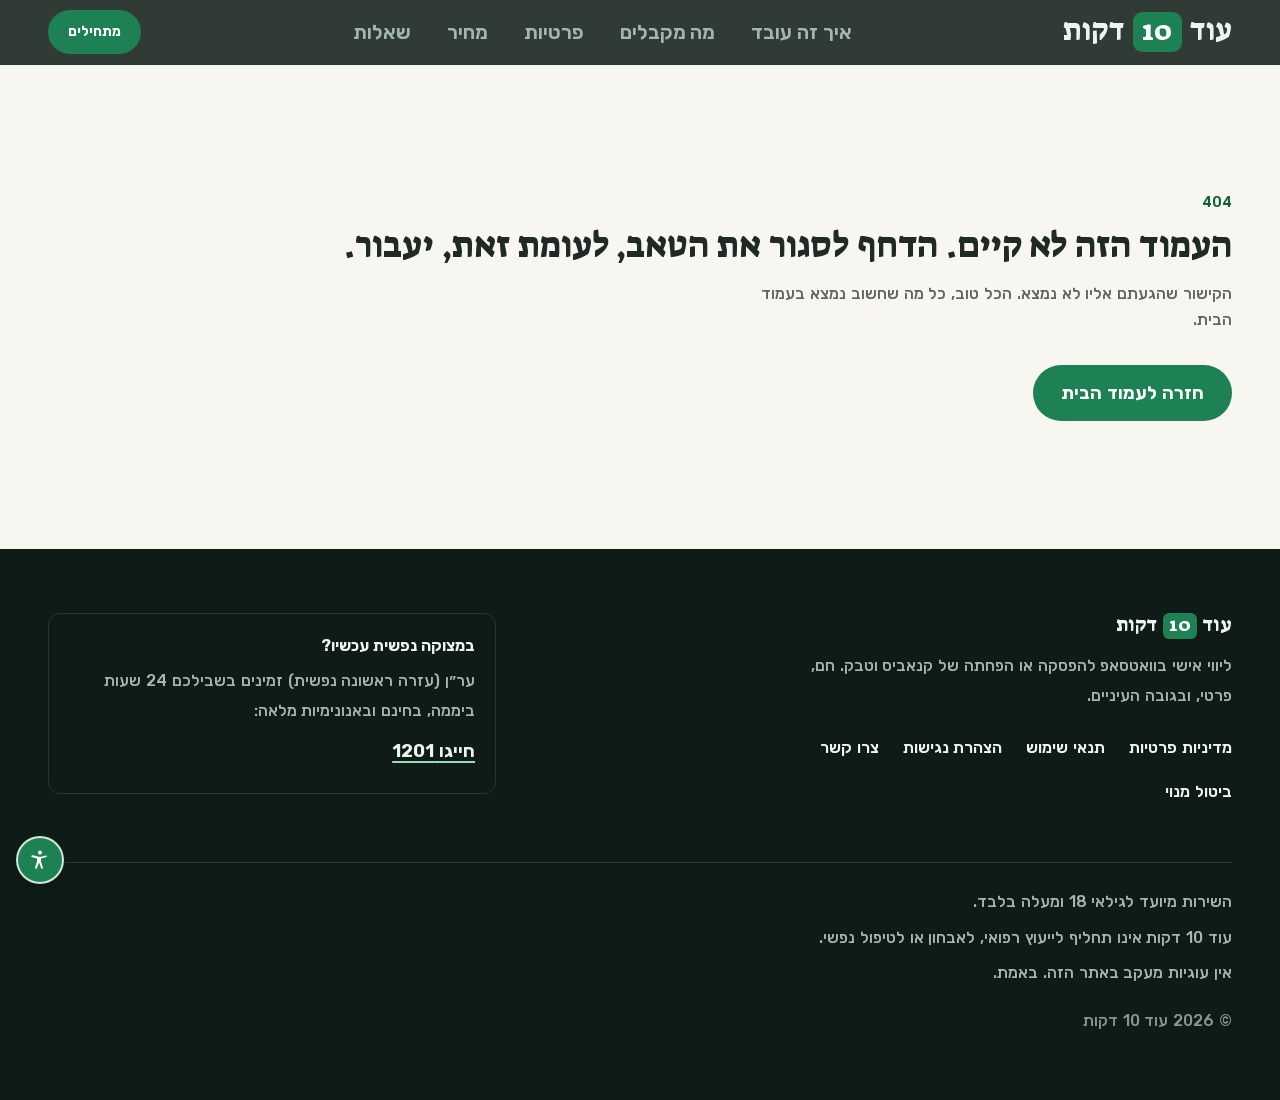
==== commit 22020510: "deploy: od10 landing" ====
--- a/404/index.html
+++ b/404/index.html
@@ -1 +1 @@
-<!DOCTYPE html><!--_Pog2iR10m2iPaVlJiXG_--><html lang="he" dir="rtl" class="__variable_bf21c0 __variable_140971"><head><meta charSet="utf-8"/><meta name="viewport" content="width=device-width, initial-scale=1"/><link rel="stylesheet" href="/_next/static/css/1d207749b6d989af.css" data-precedence="next"/><link rel="preload" as="script" fetchPriority="low" href="/_next/static/chunks/webpack-09b0f90bbff237d1.js"/><script src="/_next/static/chunks/4bd1b696-c023c6e3521b1417.js" async=""></script><script src="/_next/static/chunks/255-64e783496c90356a.js" async=""></script><script src="/_next/static/chunks/main-app-56399e1a840329c0.js" async=""></script><script src="/_next/static/chunks/619-ba102abea3e3d0e4.js" async=""></script><script src="/_next/static/chunks/app/page-4c6a4a3ad07b6115.js" async=""></script><script src="/_next/static/chunks/app/layout-586fe60432381341.js" async=""></script><meta name="robots" content="noindex"/><meta name="theme-color" content="#0e1b16"/><title>עוד 10 דקות | ליווי אישי בוואטסאפ</title><meta name="description" content="ליווי אישי בוואטסאפ להפסקה או הפחתה של קנאביס וטבק. מישהו לדבר איתו ברגעי דחף, מידע על גמילה ממקורות רפואיים ומעקב ימים נקיים. 3 ימי ניסיון חינם, בלי כרטיס אשראי."/><meta name="application-name" content="עוד 10 דקות"/><meta name="robots" content="index, follow"/><link rel="canonical" href="https://od10dakot.co.il/"/><meta property="og:title" content="עוד 10 דקות | ליווי אישי בוואטסאפ לגמילה מקנאביס וטבק"/><meta property="og:description" content="ליווי אישי בוואטסאפ להפסקה או הפחתה של קנאביס וטבק. מישהו לדבר איתו ברגעי דחף, מידע על גמילה ממקורות רפואיים ומעקב ימים נקיים. 3 ימי ניסיון חינם, בלי כרטיס אשראי."/><meta property="og:url" content="https://od10dakot.co.il/"/><meta property="og:site_name" content="עוד 10 דקות"/><meta property="og:locale" content="he_IL"/><meta property="og:image" content="https://od10dakot.co.il/og.png"/><meta property="og:image:width" content="1200"/><meta property="og:image:height" content="630"/><meta property="og:image:alt" content="עוד 10 דקות — ליווי אישי בוואטסאפ לגמילה מקנאביס וטבק"/><meta property="og:type" content="website"/><meta name="twitter:card" content="summary_large_image"/><meta name="twitter:title" content="עוד 10 דקות | ליווי אישי בוואטסאפ לגמילה מקנאביס וטבק"/><meta name="twitter:description" content="ליווי אישי בוואטסאפ להפסקה או הפחתה של קנאביס וטבק. מישהו לדבר איתו ברגעי דחף, מידע על גמילה ממקורות רפואיים ומעקב ימים נקיים. 3 ימי ניסיון חינם, בלי כרטיס אשראי."/><meta name="twitter:image" content="https://od10dakot.co.il/og.png"/><meta name="twitter:image:alt" content="עוד 10 דקות — ליווי אישי בוואטסאפ לגמילה מקנאביס וטבק"/><link rel="icon" href="/favicon.ico" type="image/x-icon" sizes="16x16"/><link rel="icon" href="/icon.svg?0298f5da7a929475" type="image/svg+xml" sizes="any"/><link rel="apple-touch-icon" href="/apple-icon.png?eac1f3dee1081bd2" type="image/png" sizes="180x180"/><script src="/_next/static/chunks/polyfills-42372ed130431b0a.js" noModule=""></script></head><body class="bg-paper text-ink font-body"><div hidden=""><!--$--><!--/$--></div><header class="on-night sticky top-0 z-50 border-b border-night-line bg-night/85 backdrop-blur-md"><a href="#main" class="sr-only focus:not-sr-only focus:absolute focus:top-2 focus:start-2 focus:z-50 focus:rounded-full focus:bg-green focus:px-4 focus:py-2 focus:text-white">דילוג לתוכן</a><div class="shell flex h-16 items-center justify-between"><a class="inline-flex min-h-11 items-center text-2xl text-fog transition-opacity duration-150 ease-out hover:opacity-80 lg:text-3xl" aria-label="עוד 10 דקות, לעמוד הבית" href="/"><span class="font-display inline-flex items-baseline gap-[0.28em] leading-none whitespace-nowrap "><span>עוד</span><span class="badge-10">10</span><span>דקות</span></span></a><nav aria-label="ניווט ראשי" class="hidden items-center gap-9 lg:flex 2xl:gap-14"><a class="text-xl font-semibold text-fog-soft transition-colors duration-150 ease-out hover:text-fog 2xl:text-2xl" href="/#how">איך זה עובד</a><a class="text-xl font-semibold text-fog-soft transition-colors duration-150 ease-out hover:text-fog 2xl:text-2xl" href="/#benefits">מה מקבלים</a><a class="text-xl font-semibold text-fog-soft transition-colors duration-150 ease-out hover:text-fog 2xl:text-2xl" href="/#trust">פרטיות</a><a class="text-xl font-semibold text-fog-soft transition-colors duration-150 ease-out hover:text-fog 2xl:text-2xl" href="/#pricing">מחיר</a><a class="text-xl font-semibold text-fog-soft transition-colors duration-150 ease-out hover:text-fog 2xl:text-2xl" href="/#faq">שאלות</a></nav><div class="flex items-center gap-2"><a href="https://wa.me/972552915980" target="_blank" rel="noopener noreferrer" class="inline-flex items-center justify-center rounded-full font-bold transition-colors duration-150 ease-out active:translate-y-px min-h-11 px-5 py-3 text-sm bg-green text-white hover:bg-green-deep ">מתחילים<span class="sr-only"> (נפתח בוואטסאפ, בלשונית חדשה)</span></a><button type="button" aria-label="פתיחת התפריט" aria-expanded="false" aria-controls="mobile-menu" class="grid size-11 place-items-center rounded-lg text-fog transition-colors duration-150 ease-out hover:bg-night-soft lg:hidden"><svg viewBox="0 0 24 24" fill="none" stroke="currentColor" stroke-width="2" stroke-linecap="round" aria-hidden="true" class="size-6"><line x1="4" y1="7" x2="20" y2="7"></line><line x1="4" y1="12" x2="20" y2="12"></line><line x1="4" y1="17" x2="20" y2="17"></line></svg></button></div></div></header><main id="main" class="bg-paper"><div class="shell flex flex-col items-start py-24 lg:py-32"><p class="text-sm font-semibold text-green-deep">404</p><h1 class="mt-3 text-3xl sm:text-4xl">העמוד הזה לא קיים. הדחף לסגור את הטאב, לעומת זאת, יעבור.</h1><p class="mt-4 max-w-[50ch] leading-relaxed text-ink-soft">הקישור שהגעתם אליו לא נמצא. הכל טוב, כל מה שחשוב נמצא בעמוד הבית.</p><a class="mt-8 inline-flex items-center justify-center rounded-full bg-green px-7 py-3.5 text-lg font-bold text-white transition-colors duration-150 ease-out hover:bg-green-deep" href="/">חזרה לעמוד הבית</a></div></main><footer class="on-night bg-night py-12 text-sm text-fog-soft lg:py-16 lg:text-base"><div class="shell"><div class="flex flex-col gap-10 lg:flex-row lg:items-start lg:justify-between"><div class="max-w-sm lg:max-w-md 2xl:max-w-xl"><span class="font-display inline-flex items-baseline gap-[0.28em] leading-none whitespace-nowrap text-xl text-fog"><span>עוד</span><span class="badge-10">10</span><span>דקות</span></span><p class="mt-3 leading-[1.85]">ליווי אישי בוואטסאפ להפסקה או הפחתה של קנאביס וטבק. חם, פרטי, ובגובה העיניים.</p><nav aria-label="קישורים משפטיים" class="mt-4 flex flex-wrap gap-x-6"><a class="inline-flex min-h-11 items-center font-semibold text-fog transition-colors duration-150 ease-out hover:text-green-soft" href="/privacy/">מדיניות פרטיות</a><a class="inline-flex min-h-11 items-center font-semibold text-fog transition-colors duration-150 ease-out hover:text-green-soft" href="/terms/">תנאי שימוש</a><a class="inline-flex min-h-11 items-center font-semibold text-fog transition-colors duration-150 ease-out hover:text-green-soft" href="/accessibility/">הצהרת נגישות</a><a href="mailto:od10dakot@gmail.com?subject=%D7%A4%D7%A0%D7%99%D7%99%D7%94%20%D7%9E%D7%94%D7%90%D7%AA%D7%A8" class="inline-flex min-h-11 items-center font-semibold text-fog transition-colors duration-150 ease-out hover:text-green-soft">צרו קשר</a><a class="inline-flex min-h-11 items-center font-semibold text-fog transition-colors duration-150 ease-out hover:text-green-soft" href="/cancel/">ביטול מנוי</a></nav></div><div class="max-w-sm rounded-xl border border-night-line p-5 lg:max-w-md 2xl:max-w-lg 2xl:p-7"><p class="font-bold text-fog">במצוקה נפשית עכשיו?</p><p class="mt-2 leading-[1.85]">ער״ן (עזרה ראשונה נפשית) זמינים בשבילכם 24 שעות ביממה, בחינם ובאנונימיות מלאה:</p><a href="tel:1201" class="mt-1 inline-flex min-h-11 items-center text-lg font-bold text-fog underline decoration-green-soft decoration-2 underline-offset-4 transition-colors duration-150 ease-out hover:text-green-soft">חייגו 1201</a></div></div><div class="mt-12 flex flex-col gap-1.5 border-t border-night-line pt-6 leading-[1.85]"><p>השירות מיועד לגילאי 18 ומעלה בלבד.</p><p>עוד 10 דקות אינו תחליף לייעוץ רפואי, לאבחון או לטיפול נפשי.</p><p>אין עוגיות מעקב באתר הזה. באמת.</p><p class="mt-3 text-fog-soft/80">© 2026 עוד 10 דקות</p></div></div></footer><!--$--><!--/$--><div class="fixed bottom-4 end-4 z-[60]"><button type="button" aria-label="תפריט נגישות" aria-expanded="false" aria-controls="a11y-menu" class="grid size-12 place-items-center rounded-full border-2 border-white/80 bg-green text-white shadow-lg transition-colors duration-150 ease-out hover:bg-green-deep"><svg viewBox="0 0 24 24" fill="currentColor" aria-hidden="true" class="size-6"><path d="M12 2.5a2 2 0 1 0 0 4 2 2 0 0 0 0-4Zm7.2 4.8-5 1.2a9.6 9.6 0 0 1-4.4 0l-5-1.2a1 1 0 1 0-.5 1.9l4.7 1.2v3l-1.9 6.1a1 1 0 0 0 1.9.6l1.7-5h.6l1.7 5a1 1 0 0 0 1.9-.6l-1.9-6.1v-3l4.7-1.2a1 1 0 1 0-.5-1.9Z"></path></svg></button></div><script src="/_next/static/chunks/webpack-09b0f90bbff237d1.js" id="_R_" async=""></script><script>(self.__next_f=self.__next_f||[]).push([0])</script><script>self.__next_f.push([1,"1:\"$Sreact.fragment\"\n2:I[9766,[],\"\"]\n3:I[8924,[],\"\"]\n4:I[6646,[\"619\",\"static/chunks/619-ba102abea3e3d0e4.js\",\"974\",\"static/chunks/app/page-4c6a4a3ad07b6115.js\"],\"default\"]\n5:I[2619,[\"619\",\"static/chunks/619-ba102abea3e3d0e4.js\",\"974\",\"static/chunks/app/page-4c6a4a3ad07b6115.js\"],\"\"]\n10:I[7150,[],\"\"]\n:HL[\"/_next/static/css/1d207749b6d989af.css\",\"style\"]\n"])</script><script>self.__next_f.push([1,"0:{\"P\":null,\"b\":\"_Pog2iR10m2iPaVlJiXG_\",\"p\":\"\",\"c\":[\"\",\"_not-found\",\"\"],\"i\":false,\"f\":[[[\"\",{\"children\":[\"/_not-found\",{\"children\":[\"__PAGE__\",{}]}]},\"$undefined\",\"$undefined\",true],[\"\",[\"$\",\"$1\",\"c\",{\"children\":[[[\"$\",\"link\",\"0\",{\"rel\":\"stylesheet\",\"href\":\"/_next/static/css/1d207749b6d989af.css\",\"precedence\":\"next\",\"crossOrigin\":\"$undefined\",\"nonce\":\"$undefined\"}]],[\"$\",\"html\",null,{\"lang\":\"he\",\"dir\":\"rtl\",\"className\":\"__variable_bf21c0 __variable_140971\",\"children\":[\"$\",\"body\",null,{\"className\":\"bg-paper text-ink font-body\",\"children\":[[\"$\",\"$L2\",null,{\"parallelRouterKey\":\"children\",\"error\":\"$undefined\",\"errorStyles\":\"$undefined\",\"errorScripts\":\"$undefined\",\"template\":[\"$\",\"$L3\",null,{}],\"templateStyles\":\"$undefined\",\"templateScripts\":\"$undefined\",\"notFound\":[[[\"$\",\"$L4\",null,{}],[\"$\",\"main\",null,{\"id\":\"main\",\"className\":\"bg-paper\",\"children\":[\"$\",\"div\",null,{\"className\":\"shell flex flex-col items-start py-24 lg:py-32\",\"children\":[[\"$\",\"p\",null,{\"className\":\"text-sm font-semibold text-green-deep\",\"children\":\"404\"}],[\"$\",\"h1\",null,{\"className\":\"mt-3 text-3xl sm:text-4xl\",\"children\":\"העמוד הזה לא קיים. הדחף לסגור את הטאב, לעומת זאת, יעבור.\"}],[\"$\",\"p\",null,{\"className\":\"mt-4 max-w-[50ch] leading-relaxed text-ink-soft\",\"children\":\"הקישור שהגעתם אליו לא נמצא. הכל טוב, כל מה שחשוב נמצא בעמוד הבית.\"}],[\"$\",\"$L5\",null,{\"href\":\"/\",\"className\":\"mt-8 inline-flex items-center justify-center rounded-full bg-green px-7 py-3.5 text-lg font-bold text-white transition-colors duration-150 ease-out hover:bg-green-deep\",\"children\":\"חזרה לעמוד הבית\"}]]}]}],[\"$\",\"footer\",null,{\"className\":\"on-night bg-night py-12 text-sm text-fog-soft lg:py-16 lg:text-base\",\"children\":[\"$\",\"div\",null,{\"className\":\"shell\",\"children\":[[\"$\",\"div\",null,{\"className\":\"flex flex-col gap-10 lg:flex-row lg:items-start lg:justify-between\",\"children\":[[\"$\",\"div\",null,{\"className\":\"max-w-sm lg:max-w-md 2xl:max-w-xl\",\"children\":[[\"$\",\"span\",null,{\"className\":\"font-display inline-flex items-baseline gap-[0.28em] leading-none whitespace-nowrap text-xl text-fog\",\"children\":[[\"$\",\"span\",null,{\"children\":\"עוד\"}],[\"$\",\"span\",null,{\"className\":\"badge-10\",\"children\":\"10\"}],[\"$\",\"span\",null,{\"children\":\"דקות\"}]]}],[\"$\",\"p\",null,{\"className\":\"mt-3 leading-[1.85]\",\"children\":\"ליווי אישי בוואטסאפ להפסקה או הפחתה של קנאביס וטבק. חם, פרטי, ובגובה העיניים.\"}],[\"$\",\"nav\",null,{\"aria-label\":\"קישורים משפטיים\",\"className\":\"mt-4 flex flex-wrap gap-x-6\",\"children\":[[\"$\",\"$L5\",null,{\"href\":\"/privacy/\",\"className\":\"inline-flex min-h-11 items-center font-semibold text-fog transition-colors duration-150 ease-out hover:text-green-soft\",\"children\":\"מדיניות פרטיות\"}],[\"$\",\"$L5\",null,{\"href\":\"/terms/\",\"className\":\"inline-flex min-h-11 items-center font-semibold text-fog transition-colors duration-150 ease-out hover:text-green-soft\",\"children\":\"תנאי שימוש\"}],[\"$\",\"$L5\",null,{\"href\":\"/accessibility/\",\"className\":\"inline-flex min-h-11 items-center font-semibold text-fog transition-colors duration-150 ease-out hover:text-green-soft\",\"children\":\"הצהרת נגישות\"}],[\"$\",\"a\",null,{\"href\":\"mailto:od10dakot@gmail.com?subject=%D7%A4%D7%A0%D7%99%D7%99%D7%94%20%D7%9E%D7%94%D7%90%D7%AA%D7%A8\",\"className\":\"inline-flex min-h-11 items-center font-semibold text-fog transition-colors duration-150 ease-out hover:text-green-soft\",\"children\":\"צרו קשר\"}],[\"$\",\"$L5\",null,{\"href\":\"/cancel/\",\"className\":\"inline-flex min-h-11 items-center font-semibold text-fog transition-colors duration-150 ease-out hover:text-green-soft\",\"children\":\"ביטול מנוי\"}]]}]]}],[\"$\",\"div\",null,{\"className\":\"max-w-sm rounded-xl border border-night-line p-5 lg:max-w-md 2xl:max-w-lg 2xl:p-7\",\"children\":[[\"$\",\"p\",null,{\"className\":\"font-bold text-fog\",\"children\":\"במצוקה נפשית עכשיו?\"}],[\"$\",\"p\",null,{\"className\":\"mt-2 leading-[1.85]\",\"children\":\"ער״ן (עזרה ראשונה נפשית) זמינים בשבילכם 24 שעות ביממה, בחינם ובאנונימיות מלאה:\"}],[\"$\",\"a\",null,{\"href\":\"tel:1201\",\"className\":\"mt-1 inline-flex min-h-11 items-center text-lg font-bold text-fog underline decoration-green-soft decoration-2 underline-offset-4 transition-colors duration-150 ease-out hover:text-green-soft\",\"children\":\"חייגו 1201\"}]]}]]}],[\"$\",\"div\",null,{\"className\":\"mt-12 flex flex-col gap-1.5 border-t border-night-line pt-6 leading-[1.85]\",\"children\":[\"$L6\",\"$L7\",\"$L8\",\"$L9\"]}]]}]}]],[]],\"forbidden\":\"$undefined\",\"unauthorized\":\"$undefined\"}],\"$La\",\"$Lb\",\"$Lc\"]}]}]]}],{\"children\":[\"/_not-found\",\"$Ld\",{\"children\":[\"__PAGE__\",\"$Le\",{},null,false]},null,false]},null,false],\"$Lf\",false]],\"m\":\"$undefined\",\"G\":[\"$10\",[]],\"s\":false,\"S\":true}\n"])</script><script>self.__next_f.push([1,"11:I[4034,[\"619\",\"static/chunks/619-ba102abea3e3d0e4.js\",\"177\",\"static/chunks/app/layout-586fe60432381341.js\"],\"default\"]\n12:I[2676,[\"619\",\"static/chunks/619-ba102abea3e3d0e4.js\",\"177\",\"static/chunks/app/layout-586fe60432381341.js\"],\"default\"]\n13:I[4431,[],\"OutletBoundary\"]\n15:I[5278,[],\"AsyncMetadataOutlet\"]\n17:I[4431,[],\"ViewportBoundary\"]\n19:I[4431,[],\"MetadataBoundary\"]\n1a:\"$Sreact.suspense\"\n6:[\"$\",\"p\",null,{\"children\":\"השירות מיועד לגילאי 18 ומעלה בלבד.\"}]\n7:[\"$\",\"p\",null,{\"children\":\"עוד 10 דקות אינו תחליף לייעוץ רפואי, לאבחון או לטיפול נפשי.\"}]\n8:[\"$\",\"p\",null,{\"children\":\"אין עוגיות מעקב באתר הזה. באמת.\"}]\n9:[\"$\",\"p\",null,{\"className\":\"mt-3 text-fog-soft/80\",\"children\":\"© 2026 עוד 10 דקות\"}]\na:[\"$\",\"$L11\",null,{}]\nb:[\"$\",\"$L12\",null,{}]\nc:null\nd:[\"$\",\"$1\",\"c\",{\"children\":[null,[\"$\",\"$L2\",null,{\"parallelRouterKey\":\"children\",\"error\":\"$undefined\",\"errorStyles\":\"$undefined\",\"errorScripts\":\"$undefined\",\"template\":[\"$\",\"$L3\",null,{}],\"templateStyles\":\"$undefined\",\"templateScripts\":\"$undefined\",\"notFound\":\"$undefined\",\"forbidden\":\"$undefined\",\"unauthorized\":\"$undefined\"}]]}]\n"])</script><script>self.__next_f.push([1,"e:[\"$\",\"$1\",\"c\",{\"children\":[[[\"$\",\"$L4\",null,{}],[\"$\",\"main\",null,{\"id\":\"main\",\"className\":\"bg-paper\",\"children\":[\"$\",\"div\",null,{\"className\":\"shell flex flex-col items-start py-24 lg:py-32\",\"children\":[[\"$\",\"p\",null,{\"className\":\"text-sm font-semibold text-green-deep\",\"children\":\"404\"}],[\"$\",\"h1\",null,{\"className\":\"mt-3 text-3xl sm:text-4xl\",\"children\":\"העמוד הזה לא קיים. הדחף לסגור את הטאב, לעומת זאת, יעבור.\"}],[\"$\",\"p\",null,{\"className\":\"mt-4 max-w-[50ch] leading-relaxed text-ink-soft\",\"children\":\"הקישור שהגעתם אליו לא נמצא. הכל טוב, כל מה שחשוב נמצא בעמוד הבית.\"}],[\"$\",\"$L5\",null,{\"href\":\"/\",\"className\":\"mt-8 inline-flex items-center justify-center rounded-full bg-green px-7 py-3.5 text-lg font-bold text-white transition-colors duration-150 ease-out hover:bg-green-deep\",\"children\":\"חזרה לעמוד הבית\"}]]}]}],[\"$\",\"footer\",null,{\"className\":\"on-night bg-night py-12 text-sm text-fog-soft lg:py-16 lg:text-base\",\"children\":[\"$\",\"div\",null,{\"className\":\"shell\",\"children\":[[\"$\",\"div\",null,{\"className\":\"flex flex-col gap-10 lg:flex-row lg:items-start lg:justify-between\",\"children\":[[\"$\",\"div\",null,{\"className\":\"max-w-sm lg:max-w-md 2xl:max-w-xl\",\"children\":[[\"$\",\"span\",null,{\"className\":\"font-display inline-flex items-baseline gap-[0.28em] leading-none whitespace-nowrap text-xl text-fog\",\"children\":[[\"$\",\"span\",null,{\"children\":\"עוד\"}],[\"$\",\"span\",null,{\"className\":\"badge-10\",\"children\":\"10\"}],[\"$\",\"span\",null,{\"children\":\"דקות\"}]]}],[\"$\",\"p\",null,{\"className\":\"mt-3 leading-[1.85]\",\"children\":\"ליווי אישי בוואטסאפ להפסקה או הפחתה של קנאביס וטבק. חם, פרטי, ובגובה העיניים.\"}],[\"$\",\"nav\",null,{\"aria-label\":\"קישורים משפטיים\",\"className\":\"mt-4 flex flex-wrap gap-x-6\",\"children\":[[\"$\",\"$L5\",null,{\"href\":\"/privacy/\",\"className\":\"inline-flex min-h-11 items-center font-semibold text-fog transition-colors duration-150 ease-out hover:text-green-soft\",\"children\":\"מדיניות פרטיות\"}],[\"$\",\"$L5\",null,{\"href\":\"/terms/\",\"className\":\"inline-flex min-h-11 items-center font-semibold text-fog transition-colors duration-150 ease-out hover:text-green-soft\",\"children\":\"תנאי שימוש\"}],[\"$\",\"$L5\",null,{\"href\":\"/accessibility/\",\"className\":\"inline-flex min-h-11 items-center font-semibold text-fog transition-colors duration-150 ease-out hover:text-green-soft\",\"children\":\"הצהרת נגישות\"}],[\"$\",\"a\",null,{\"href\":\"mailto:od10dakot@gmail.com?subject=%D7%A4%D7%A0%D7%99%D7%99%D7%94%20%D7%9E%D7%94%D7%90%D7%AA%D7%A8\",\"className\":\"inline-flex min-h-11 items-center font-semibold text-fog transition-colors duration-150 ease-out hover:text-green-soft\",\"children\":\"צרו קשר\"}],[\"$\",\"$L5\",null,{\"href\":\"/cancel/\",\"className\":\"inline-flex min-h-11 items-center font-semibold text-fog transition-colors duration-150 ease-out hover:text-green-soft\",\"children\":\"ביטול מנוי\"}]]}]]}],[\"$\",\"div\",null,{\"className\":\"max-w-sm rounded-xl border border-night-line p-5 lg:max-w-md 2xl:max-w-lg 2xl:p-7\",\"children\":[[\"$\",\"p\",null,{\"className\":\"font-bold text-fog\",\"children\":\"במצוקה נפשית עכשיו?\"}],[\"$\",\"p\",null,{\"className\":\"mt-2 leading-[1.85]\",\"children\":\"ער״ן (עזרה ראשונה נפשית) זמינים בשבילכם 24 שעות ביממה, בחינם ובאנונימיות מלאה:\"}],[\"$\",\"a\",null,{\"href\":\"tel:1201\",\"className\":\"mt-1 inline-flex min-h-11 items-center text-lg font-bold text-fog underline decoration-green-soft decoration-2 underline-offset-4 transition-colors duration-150 ease-out hover:text-green-soft\",\"children\":\"חייגו 1201\"}]]}]]}],[\"$\",\"div\",null,{\"className\":\"mt-12 flex flex-col gap-1.5 border-t border-night-line pt-6 leading-[1.85]\",\"children\":[[\"$\",\"p\",null,{\"children\":\"השירות מיועד לגילאי 18 ומעלה בלבד.\"}],[\"$\",\"p\",null,{\"children\":\"עוד 10 דקות אינו תחליף לייעוץ רפואי, לאבחון או לטיפול נפשי.\"}],[\"$\",\"p\",null,{\"children\":\"אין עוגיות מעקב באתר הזה. באמת.\"}],[\"$\",\"p\",null,{\"className\":\"mt-3 text-fog-soft/80\",\"children\":\"© 2026 עוד 10 דקות\"}]]}]]}]}]],null,[\"$\",\"$L13\",null,{\"children\":[\"$L14\",[\"$\",\"$L15\",null,{\"promise\":\"$@16\"}]]}]]}]\n"])</script><script>self.__next_f.push([1,"f:[\"$\",\"$1\",\"h\",{\"children\":[[\"$\",\"meta\",null,{\"name\":\"robots\",\"content\":\"noindex\"}],[[\"$\",\"$L17\",null,{\"children\":\"$L18\"}],null],[\"$\",\"$L19\",null,{\"children\":[\"$\",\"div\",null,{\"hidden\":true,\"children\":[\"$\",\"$1a\",null,{\"fallback\":null,\"children\":\"$L1b\"}]}]}]]}]\n"])</script><script>self.__next_f.push([1,"18:[[\"$\",\"meta\",\"0\",{\"charSet\":\"utf-8\"}],[\"$\",\"meta\",\"1\",{\"name\":\"viewport\",\"content\":\"width=device-width, initial-scale=1\"}],[\"$\",\"meta\",\"2\",{\"name\":\"theme-color\",\"content\":\"#0e1b16\"}]]\n14:null\n"])</script><script>self.__next_f.push([1,"1c:I[622,[],\"IconMark\"]\n"])</script><script>self.__next_f.push([1,"16:{\"metadata\":[[\"$\",\"title\",\"0\",{\"children\":\"עוד 10 דקות | ליווי אישי בוואטסאפ\"}],[\"$\",\"meta\",\"1\",{\"name\":\"description\",\"content\":\"ליווי אישי בוואטסאפ להפסקה או הפחתה של קנאביס וטבק. מישהו לדבר איתו ברגעי דחף, מידע על גמילה ממקורות רפואיים ומעקב ימים נקיים. 3 ימי ניסיון חינם, בלי כרטיס אשראי.\"}],[\"$\",\"meta\",\"2\",{\"name\":\"application-name\",\"content\":\"עוד 10 דקות\"}],[\"$\",\"meta\",\"3\",{\"name\":\"robots\",\"content\":\"index, follow\"}],[\"$\",\"link\",\"4\",{\"rel\":\"canonical\",\"href\":\"https://od10dakot.co.il/\"}],[\"$\",\"meta\",\"5\",{\"property\":\"og:title\",\"content\":\"עוד 10 דקות | ליווי אישי בוואטסאפ לגמילה מקנאביס וטבק\"}],[\"$\",\"meta\",\"6\",{\"property\":\"og:description\",\"content\":\"ליווי אישי בוואטסאפ להפסקה או הפחתה של קנאביס וטבק. מישהו לדבר איתו ברגעי דחף, מידע על גמילה ממקורות רפואיים ומעקב ימים נקיים. 3 ימי ניסיון חינם, בלי כרטיס אשראי.\"}],[\"$\",\"meta\",\"7\",{\"property\":\"og:url\",\"content\":\"https://od10dakot.co.il/\"}],[\"$\",\"meta\",\"8\",{\"property\":\"og:site_name\",\"content\":\"עוד 10 דקות\"}],[\"$\",\"meta\",\"9\",{\"property\":\"og:locale\",\"content\":\"he_IL\"}],[\"$\",\"meta\",\"10\",{\"property\":\"og:image\",\"content\":\"https://od10dakot.co.il/og.png\"}],[\"$\",\"meta\",\"11\",{\"property\":\"og:image:width\",\"content\":\"1200\"}],[\"$\",\"meta\",\"12\",{\"property\":\"og:image:height\",\"content\":\"630\"}],[\"$\",\"meta\",\"13\",{\"property\":\"og:image:alt\",\"content\":\"עוד 10 דקות — ליווי אישי בוואטסאפ לגמילה מקנאביס וטבק\"}],[\"$\",\"meta\",\"14\",{\"property\":\"og:type\",\"content\":\"website\"}],[\"$\",\"meta\",\"15\",{\"name\":\"twitter:card\",\"content\":\"summary_large_image\"}],[\"$\",\"meta\",\"16\",{\"name\":\"twitter:title\",\"content\":\"עוד 10 דקות | ליווי אישי בוואטסאפ לגמילה מקנאביס וטבק\"}],[\"$\",\"meta\",\"17\",{\"name\":\"twitter:description\",\"content\":\"ליווי אישי בוואטסאפ להפסקה או הפחתה של קנאביס וטבק. מישהו לדבר איתו ברגעי דחף, מידע על גמילה ממקורות רפואיים ומעקב ימים נקיים. 3 ימי ניסיון חינם, בלי כרטיס אשראי.\"}],[\"$\",\"meta\",\"18\",{\"name\":\"twitter:image\",\"content\":\"https://od10dakot.co.il/og.png\"}],[\"$\",\"meta\",\"19\",{\"name\":\"twitter:image:alt\",\"content\":\"עוד 10 דקות — ליווי אישי בוואטסאפ לגמילה מקנאביס וטבק\"}],[\"$\",\"link\",\"20\",{\"rel\":\"icon\",\"href\":\"/favicon.ico\",\"type\":\"image/x-icon\",\"sizes\":\"16x16\"}],[\"$\",\"link\",\"21\",{\"rel\":\"icon\",\"href\":\"/icon.svg?0298f5da7a929475\",\"type\":\"image/svg+xml\",\"sizes\":\"any\"}],[\"$\",\"link\",\"22\",{\"rel\":\"apple-touch-icon\",\"href\":\"/apple-icon.png?eac1f3dee1081bd2\",\"type\":\"image/png\",\"sizes\":\"180x180\"}],[\"$\",\"$L1c\",\"23\",{}]],\"error\":null,\"digest\":\"$undefined\"}\n"])</script><script>self.__next_f.push([1,"1b:\"$16:metadata\"\n"])</script></body></html>+<!DOCTYPE html><!--sU9Vw8xlxujjwtKiDsZFF--><html lang="he" dir="rtl" class="__variable_bf21c0 __variable_140971"><head><meta charSet="utf-8"/><meta name="viewport" content="width=device-width, initial-scale=1"/><link rel="stylesheet" href="/_next/static/css/b57937965ff661e2.css" data-precedence="next"/><link rel="preload" as="script" fetchPriority="low" href="/_next/static/chunks/webpack-09b0f90bbff237d1.js"/><script src="/_next/static/chunks/4bd1b696-c023c6e3521b1417.js" async=""></script><script src="/_next/static/chunks/255-64e783496c90356a.js" async=""></script><script src="/_next/static/chunks/main-app-56399e1a840329c0.js" async=""></script><script src="/_next/static/chunks/619-ba102abea3e3d0e4.js" async=""></script><script src="/_next/static/chunks/265-bd7668ca1f1b5518.js" async=""></script><script src="/_next/static/chunks/app/page-a52ed44e7f9d98ac.js" async=""></script><script src="/_next/static/chunks/app/layout-586fe60432381341.js" async=""></script><meta name="robots" content="noindex"/><meta name="theme-color" content="#0e1b16"/><title>עוד 10 דקות | ליווי אישי בוואטסאפ</title><meta name="description" content="ליווי אישי בוואטסאפ להפסקה או הפחתה של קנאביס וטבק. מישהו לדבר איתו ברגעי דחף, מידע על גמילה ממקורות רפואיים ומעקב ימים נקיים. 3 ימי ניסיון חינם, בלי כרטיס אשראי."/><meta name="application-name" content="עוד 10 דקות"/><meta name="robots" content="index, follow"/><link rel="canonical" href="https://od10dakot.co.il/"/><meta property="og:title" content="עוד 10 דקות | ליווי אישי בוואטסאפ לגמילה מקנאביס וטבק"/><meta property="og:description" content="ליווי אישי בוואטסאפ להפסקה או הפחתה של קנאביס וטבק. מישהו לדבר איתו ברגעי דחף, מידע על גמילה ממקורות רפואיים ומעקב ימים נקיים. 3 ימי ניסיון חינם, בלי כרטיס אשראי."/><meta property="og:url" content="https://od10dakot.co.il/"/><meta property="og:site_name" content="עוד 10 דקות"/><meta property="og:locale" content="he_IL"/><meta property="og:image" content="https://od10dakot.co.il/og.png"/><meta property="og:image:width" content="1200"/><meta property="og:image:height" content="630"/><meta property="og:image:alt" content="עוד 10 דקות — ליווי אישי בוואטסאפ לגמילה מקנאביס וטבק"/><meta property="og:type" content="website"/><meta name="twitter:card" content="summary_large_image"/><meta name="twitter:title" content="עוד 10 דקות | ליווי אישי בוואטסאפ לגמילה מקנאביס וטבק"/><meta name="twitter:description" content="ליווי אישי בוואטסאפ להפסקה או הפחתה של קנאביס וטבק. מישהו לדבר איתו ברגעי דחף, מידע על גמילה ממקורות רפואיים ומעקב ימים נקיים. 3 ימי ניסיון חינם, בלי כרטיס אשראי."/><meta name="twitter:image" content="https://od10dakot.co.il/og.png"/><meta name="twitter:image:alt" content="עוד 10 דקות — ליווי אישי בוואטסאפ לגמילה מקנאביס וטבק"/><link rel="icon" href="/favicon.ico" type="image/x-icon" sizes="16x16"/><link rel="icon" href="/icon.svg?0298f5da7a929475" type="image/svg+xml" sizes="any"/><link rel="apple-touch-icon" href="/apple-icon.png?eac1f3dee1081bd2" type="image/png" sizes="180x180"/><script src="/_next/static/chunks/polyfills-42372ed130431b0a.js" noModule=""></script></head><body class="bg-paper text-ink font-body"><div hidden=""><!--$--><!--/$--></div><header class="on-night sticky top-0 z-50 border-b border-night-line bg-night/85 backdrop-blur-md"><a href="#main" class="sr-only focus:not-sr-only focus:absolute focus:top-2 focus:start-2 focus:z-50 focus:rounded-full focus:bg-green focus:px-4 focus:py-2 focus:text-white">דילוג לתוכן</a><div class="shell flex h-16 items-center justify-between"><a class="inline-flex min-h-11 items-center text-2xl text-fog transition-opacity duration-150 ease-out hover:opacity-80 lg:text-3xl" aria-label="עוד 10 דקות, לעמוד הבית" href="/"><span class="font-display inline-flex items-baseline gap-[0.28em] leading-none whitespace-nowrap "><span>עוד</span><span class="badge-10">10</span><span>דקות</span></span></a><nav aria-label="ניווט ראשי" class="hidden items-center gap-9 lg:flex 2xl:gap-14"><a class="text-xl font-semibold text-fog-soft transition-colors duration-150 ease-out hover:text-fog 2xl:text-2xl" href="/#how">איך זה עובד</a><a class="text-xl font-semibold text-fog-soft transition-colors duration-150 ease-out hover:text-fog 2xl:text-2xl" href="/#benefits">מה מקבלים</a><a class="text-xl font-semibold text-fog-soft transition-colors duration-150 ease-out hover:text-fog 2xl:text-2xl" href="/#trust">פרטיות</a><a class="text-xl font-semibold text-fog-soft transition-colors duration-150 ease-out hover:text-fog 2xl:text-2xl" href="/#pricing">מחיר</a><a class="text-xl font-semibold text-fog-soft transition-colors duration-150 ease-out hover:text-fog 2xl:text-2xl" href="/#faq">שאלות</a></nav><div class="flex items-center gap-2"><a href="https://wa.me/972552915980" target="_blank" rel="noopener noreferrer" class="group relative inline-flex items-center justify-center gap-3 rounded-full font-bold transition-colors duration-150 ease-out active:translate-y-px min-h-11 px-5 py-3 text-sm bg-green text-white hover:bg-green-deep ">מתחילים<span class="sr-only"> (נפתח בוואטסאפ, בלשונית חדשה)</span></a><button type="button" aria-label="פתיחת התפריט" aria-expanded="false" aria-controls="mobile-menu" class="grid size-11 place-items-center rounded-lg text-fog transition-colors duration-150 ease-out hover:bg-night-soft lg:hidden"><svg viewBox="0 0 24 24" fill="none" stroke="currentColor" stroke-width="2" stroke-linecap="round" aria-hidden="true" class="size-6"><line x1="4" y1="7" x2="20" y2="7"></line><line x1="4" y1="12" x2="20" y2="12"></line><line x1="4" y1="17" x2="20" y2="17"></line></svg></button></div></div></header><main id="main" class="bg-paper"><div class="shell flex flex-col items-start py-24 lg:py-32"><p class="text-sm font-semibold text-green-deep">404</p><h1 class="mt-3 text-3xl sm:text-4xl">העמוד הזה לא קיים. הדחף לסגור את הטאב, לעומת זאת, יעבור.</h1><p class="mt-4 max-w-[50ch] leading-relaxed text-ink-soft">הקישור שהגעתם אליו לא נמצא. הכל טוב, כל מה שחשוב נמצא בעמוד הבית.</p><a class="mt-8 inline-flex items-center justify-center rounded-full bg-green px-7 py-3.5 text-lg font-bold text-white transition-colors duration-150 ease-out hover:bg-green-deep" href="/">חזרה לעמוד הבית</a></div></main><footer class="on-night bg-night py-12 text-sm text-fog-soft lg:py-16 lg:text-base"><div class="shell"><div class="flex flex-col gap-10 lg:flex-row lg:items-start lg:justify-between"><div class="max-w-sm lg:max-w-md 2xl:max-w-xl"><span class="font-display inline-flex items-baseline gap-[0.28em] leading-none whitespace-nowrap text-xl text-fog"><span>עוד</span><span class="badge-10">10</span><span>דקות</span></span><p class="mt-3 leading-[1.85]">ליווי אישי בוואטסאפ להפסקה או הפחתה של קנאביס וטבק. חם, פרטי, ובגובה העיניים.</p><nav aria-label="קישורים משפטיים" class="mt-4 flex flex-wrap gap-x-6"><a class="inline-flex min-h-11 items-center font-semibold text-fog transition-colors duration-150 ease-out hover:text-green-soft" href="/privacy/">מדיניות פרטיות</a><a class="inline-flex min-h-11 items-center font-semibold text-fog transition-colors duration-150 ease-out hover:text-green-soft" href="/terms/">תנאי שימוש</a><a class="inline-flex min-h-11 items-center font-semibold text-fog transition-colors duration-150 ease-out hover:text-green-soft" href="/accessibility/">הצהרת נגישות</a><a href="mailto:od10dakot@gmail.com?subject=%D7%A4%D7%A0%D7%99%D7%99%D7%94%20%D7%9E%D7%94%D7%90%D7%AA%D7%A8" class="inline-flex min-h-11 items-center font-semibold text-fog transition-colors duration-150 ease-out hover:text-green-soft">צרו קשר</a><a class="inline-flex min-h-11 items-center font-semibold text-fog transition-colors duration-150 ease-out hover:text-green-soft" href="/cancel/">ביטול מנוי</a></nav></div><div class="max-w-sm rounded-xl border border-night-line p-5 lg:max-w-md 2xl:max-w-lg 2xl:p-7"><p class="font-bold text-fog">במצוקה נפשית עכשיו?</p><p class="mt-2 leading-[1.85]">ער״ן (עזרה ראשונה נפשית) זמינים בשבילכם 24 שעות ביממה, בחינם ובאנונימיות מלאה:</p><a href="tel:1201" class="mt-1 inline-flex min-h-11 items-center text-lg font-bold text-fog underline decoration-green-soft decoration-2 underline-offset-4 transition-colors duration-150 ease-out hover:text-green-soft">חייגו 1201</a></div></div><div class="mt-12 flex flex-col gap-1.5 border-t border-night-line pt-6 leading-[1.85]"><p>השירות מיועד לגילאי 18 ומעלה בלבד.</p><p>עוד 10 דקות אינו תחליף לייעוץ רפואי, לאבחון או לטיפול נפשי.</p><p>אין עוגיות מעקב באתר הזה. באמת.</p><p class="mt-3 text-fog-soft/80">© 2026 עוד 10 דקות</p></div></div></footer><!--$--><!--/$--><div class="fixed bottom-4 end-4 z-[60]"><button type="button" aria-label="תפריט נגישות" aria-expanded="false" aria-controls="a11y-menu" class="grid size-12 place-items-center rounded-full border-2 border-white/80 bg-green text-white shadow-lg transition-colors duration-150 ease-out hover:bg-green-deep"><svg viewBox="0 0 24 24" fill="currentColor" aria-hidden="true" class="size-6"><path d="M12 2.5a2 2 0 1 0 0 4 2 2 0 0 0 0-4Zm7.2 4.8-5 1.2a9.6 9.6 0 0 1-4.4 0l-5-1.2a1 1 0 1 0-.5 1.9l4.7 1.2v3l-1.9 6.1a1 1 0 0 0 1.9.6l1.7-5h.6l1.7 5a1 1 0 0 0 1.9-.6l-1.9-6.1v-3l4.7-1.2a1 1 0 1 0-.5-1.9Z"></path></svg></button></div><script src="/_next/static/chunks/webpack-09b0f90bbff237d1.js" id="_R_" async=""></script><script>(self.__next_f=self.__next_f||[]).push([0])</script><script>self.__next_f.push([1,"1:\"$Sreact.fragment\"\n2:I[9766,[],\"\"]\n3:I[8924,[],\"\"]\n4:I[6646,[\"619\",\"static/chunks/619-ba102abea3e3d0e4.js\",\"265\",\"static/chunks/265-bd7668ca1f1b5518.js\",\"974\",\"static/chunks/app/page-a52ed44e7f9d98ac.js\"],\"default\"]\n5:I[2619,[\"619\",\"static/chunks/619-ba102abea3e3d0e4.js\",\"265\",\"static/chunks/265-bd7668ca1f1b5518.js\",\"974\",\"static/chunks/app/page-a52ed44e7f9d98ac.js\"],\"\"]\n10:I[7150,[],\"\"]\n:HL[\"/_next/static/css/b57937965ff661e2.css\",\"style\"]\n"])</script><script>self.__next_f.push([1,"0:{\"P\":null,\"b\":\"sU9Vw8xlxujjwtKiDsZFF\",\"p\":\"\",\"c\":[\"\",\"_not-found\",\"\"],\"i\":false,\"f\":[[[\"\",{\"children\":[\"/_not-found\",{\"children\":[\"__PAGE__\",{}]}]},\"$undefined\",\"$undefined\",true],[\"\",[\"$\",\"$1\",\"c\",{\"children\":[[[\"$\",\"link\",\"0\",{\"rel\":\"stylesheet\",\"href\":\"/_next/static/css/b57937965ff661e2.css\",\"precedence\":\"next\",\"crossOrigin\":\"$undefined\",\"nonce\":\"$undefined\"}]],[\"$\",\"html\",null,{\"lang\":\"he\",\"dir\":\"rtl\",\"className\":\"__variable_bf21c0 __variable_140971\",\"children\":[\"$\",\"body\",null,{\"className\":\"bg-paper text-ink font-body\",\"children\":[[\"$\",\"$L2\",null,{\"parallelRouterKey\":\"children\",\"error\":\"$undefined\",\"errorStyles\":\"$undefined\",\"errorScripts\":\"$undefined\",\"template\":[\"$\",\"$L3\",null,{}],\"templateStyles\":\"$undefined\",\"templateScripts\":\"$undefined\",\"notFound\":[[[\"$\",\"$L4\",null,{}],[\"$\",\"main\",null,{\"id\":\"main\",\"className\":\"bg-paper\",\"children\":[\"$\",\"div\",null,{\"className\":\"shell flex flex-col items-start py-24 lg:py-32\",\"children\":[[\"$\",\"p\",null,{\"className\":\"text-sm font-semibold text-green-deep\",\"children\":\"404\"}],[\"$\",\"h1\",null,{\"className\":\"mt-3 text-3xl sm:text-4xl\",\"children\":\"העמוד הזה לא קיים. הדחף לסגור את הטאב, לעומת זאת, יעבור.\"}],[\"$\",\"p\",null,{\"className\":\"mt-4 max-w-[50ch] leading-relaxed text-ink-soft\",\"children\":\"הקישור שהגעתם אליו לא נמצא. הכל טוב, כל מה שחשוב נמצא בעמוד הבית.\"}],[\"$\",\"$L5\",null,{\"href\":\"/\",\"className\":\"mt-8 inline-flex items-center justify-center rounded-full bg-green px-7 py-3.5 text-lg font-bold text-white transition-colors duration-150 ease-out hover:bg-green-deep\",\"children\":\"חזרה לעמוד הבית\"}]]}]}],[\"$\",\"footer\",null,{\"className\":\"on-night bg-night py-12 text-sm text-fog-soft lg:py-16 lg:text-base\",\"children\":[\"$\",\"div\",null,{\"className\":\"shell\",\"children\":[[\"$\",\"div\",null,{\"className\":\"flex flex-col gap-10 lg:flex-row lg:items-start lg:justify-between\",\"children\":[[\"$\",\"div\",null,{\"className\":\"max-w-sm lg:max-w-md 2xl:max-w-xl\",\"children\":[[\"$\",\"span\",null,{\"className\":\"font-display inline-flex items-baseline gap-[0.28em] leading-none whitespace-nowrap text-xl text-fog\",\"children\":[[\"$\",\"span\",null,{\"children\":\"עוד\"}],[\"$\",\"span\",null,{\"className\":\"badge-10\",\"children\":\"10\"}],[\"$\",\"span\",null,{\"children\":\"דקות\"}]]}],[\"$\",\"p\",null,{\"className\":\"mt-3 leading-[1.85]\",\"children\":\"ליווי אישי בוואטסאפ להפסקה או הפחתה של קנאביס וטבק. חם, פרטי, ובגובה העיניים.\"}],[\"$\",\"nav\",null,{\"aria-label\":\"קישורים משפטיים\",\"className\":\"mt-4 flex flex-wrap gap-x-6\",\"children\":[[\"$\",\"$L5\",null,{\"href\":\"/privacy/\",\"className\":\"inline-flex min-h-11 items-center font-semibold text-fog transition-colors duration-150 ease-out hover:text-green-soft\",\"children\":\"מדיניות פרטיות\"}],[\"$\",\"$L5\",null,{\"href\":\"/terms/\",\"className\":\"inline-flex min-h-11 items-center font-semibold text-fog transition-colors duration-150 ease-out hover:text-green-soft\",\"children\":\"תנאי שימוש\"}],[\"$\",\"$L5\",null,{\"href\":\"/accessibility/\",\"className\":\"inline-flex min-h-11 items-center font-semibold text-fog transition-colors duration-150 ease-out hover:text-green-soft\",\"children\":\"הצהרת נגישות\"}],[\"$\",\"a\",null,{\"href\":\"mailto:od10dakot@gmail.com?subject=%D7%A4%D7%A0%D7%99%D7%99%D7%94%20%D7%9E%D7%94%D7%90%D7%AA%D7%A8\",\"className\":\"inline-flex min-h-11 items-center font-semibold text-fog transition-colors duration-150 ease-out hover:text-green-soft\",\"children\":\"צרו קשר\"}],[\"$\",\"$L5\",null,{\"href\":\"/cancel/\",\"className\":\"inline-flex min-h-11 items-center font-semibold text-fog transition-colors duration-150 ease-out hover:text-green-soft\",\"children\":\"ביטול מנוי\"}]]}]]}],[\"$\",\"div\",null,{\"className\":\"max-w-sm rounded-xl border border-night-line p-5 lg:max-w-md 2xl:max-w-lg 2xl:p-7\",\"children\":[[\"$\",\"p\",null,{\"className\":\"font-bold text-fog\",\"children\":\"במצוקה נפשית עכשיו?\"}],[\"$\",\"p\",null,{\"className\":\"mt-2 leading-[1.85]\",\"children\":\"ער״ן (עזרה ראשונה נפשית) זמינים בשבילכם 24 שעות ביממה, בחינם ובאנונימיות מלאה:\"}],[\"$\",\"a\",null,{\"href\":\"tel:1201\",\"className\":\"mt-1 inline-flex min-h-11 items-center text-lg font-bold text-fog underline decoration-green-soft decoration-2 underline-offset-4 transition-colors duration-150 ease-out hover:text-green-soft\",\"children\":\"חייגו 1201\"}]]}]]}],[\"$\",\"div\",null,{\"className\":\"mt-12 flex flex-col gap-1.5 border-t border-night-line pt-6 leading-[1.85]\",\"children\":[\"$L6\",\"$L7\",\"$L8\",\"$L9\"]}]]}]}]],[]],\"forbidden\":\"$undefined\",\"unauthorized\":\"$undefined\"}],\"$La\",\"$Lb\",\"$Lc\"]}]}]]}],{\"children\":[\"/_not-found\",\"$Ld\",{\"children\":[\"__PAGE__\",\"$Le\",{},null,false]},null,false]},null,false],\"$Lf\",false]],\"m\":\"$undefined\",\"G\":[\"$10\",[]],\"s\":false,\"S\":true}\n"])</script><script>self.__next_f.push([1,"11:I[4034,[\"619\",\"static/chunks/619-ba102abea3e3d0e4.js\",\"177\",\"static/chunks/app/layout-586fe60432381341.js\"],\"default\"]\n12:I[2676,[\"619\",\"static/chunks/619-ba102abea3e3d0e4.js\",\"177\",\"static/chunks/app/layout-586fe60432381341.js\"],\"default\"]\n13:I[4431,[],\"OutletBoundary\"]\n15:I[5278,[],\"AsyncMetadataOutlet\"]\n17:I[4431,[],\"ViewportBoundary\"]\n19:I[4431,[],\"MetadataBoundary\"]\n1a:\"$Sreact.suspense\"\n6:[\"$\",\"p\",null,{\"children\":\"השירות מיועד לגילאי 18 ומעלה בלבד.\"}]\n7:[\"$\",\"p\",null,{\"children\":\"עוד 10 דקות אינו תחליף לייעוץ רפואי, לאבחון או לטיפול נפשי.\"}]\n8:[\"$\",\"p\",null,{\"children\":\"אין עוגיות מעקב באתר הזה. באמת.\"}]\n9:[\"$\",\"p\",null,{\"className\":\"mt-3 text-fog-soft/80\",\"children\":\"© 2026 עוד 10 דקות\"}]\na:[\"$\",\"$L11\",null,{}]\nb:[\"$\",\"$L12\",null,{}]\nc:null\nd:[\"$\",\"$1\",\"c\",{\"children\":[null,[\"$\",\"$L2\",null,{\"parallelRouterKey\":\"children\",\"error\":\"$undefined\",\"errorStyles\":\"$undefined\",\"errorScripts\":\"$undefined\",\"template\":[\"$\",\"$L3\",null,{}],\"templateStyles\":\"$undefined\",\"templateScripts\":\"$undefined\",\"notFound\":\"$undefined\",\"forbidden\":\"$undefined\",\"unauthorized\":\"$undefined\"}]]}]\n"])</script><script>self.__next_f.push([1,"e:[\"$\",\"$1\",\"c\",{\"children\":[[[\"$\",\"$L4\",null,{}],[\"$\",\"main\",null,{\"id\":\"main\",\"className\":\"bg-paper\",\"children\":[\"$\",\"div\",null,{\"className\":\"shell flex flex-col items-start py-24 lg:py-32\",\"children\":[[\"$\",\"p\",null,{\"className\":\"text-sm font-semibold text-green-deep\",\"children\":\"404\"}],[\"$\",\"h1\",null,{\"className\":\"mt-3 text-3xl sm:text-4xl\",\"children\":\"העמוד הזה לא קיים. הדחף לסגור את הטאב, לעומת זאת, יעבור.\"}],[\"$\",\"p\",null,{\"className\":\"mt-4 max-w-[50ch] leading-relaxed text-ink-soft\",\"children\":\"הקישור שהגעתם אליו לא נמצא. הכל טוב, כל מה שחשוב נמצא בעמוד הבית.\"}],[\"$\",\"$L5\",null,{\"href\":\"/\",\"className\":\"mt-8 inline-flex items-center justify-center rounded-full bg-green px-7 py-3.5 text-lg font-bold text-white transition-colors duration-150 ease-out hover:bg-green-deep\",\"children\":\"חזרה לעמוד הבית\"}]]}]}],[\"$\",\"footer\",null,{\"className\":\"on-night bg-night py-12 text-sm text-fog-soft lg:py-16 lg:text-base\",\"children\":[\"$\",\"div\",null,{\"className\":\"shell\",\"children\":[[\"$\",\"div\",null,{\"className\":\"flex flex-col gap-10 lg:flex-row lg:items-start lg:justify-between\",\"children\":[[\"$\",\"div\",null,{\"className\":\"max-w-sm lg:max-w-md 2xl:max-w-xl\",\"children\":[[\"$\",\"span\",null,{\"className\":\"font-display inline-flex items-baseline gap-[0.28em] leading-none whitespace-nowrap text-xl text-fog\",\"children\":[[\"$\",\"span\",null,{\"children\":\"עוד\"}],[\"$\",\"span\",null,{\"className\":\"badge-10\",\"children\":\"10\"}],[\"$\",\"span\",null,{\"children\":\"דקות\"}]]}],[\"$\",\"p\",null,{\"className\":\"mt-3 leading-[1.85]\",\"children\":\"ליווי אישי בוואטסאפ להפסקה או הפחתה של קנאביס וטבק. חם, פרטי, ובגובה העיניים.\"}],[\"$\",\"nav\",null,{\"aria-label\":\"קישורים משפטיים\",\"className\":\"mt-4 flex flex-wrap gap-x-6\",\"children\":[[\"$\",\"$L5\",null,{\"href\":\"/privacy/\",\"className\":\"inline-flex min-h-11 items-center font-semibold text-fog transition-colors duration-150 ease-out hover:text-green-soft\",\"children\":\"מדיניות פרטיות\"}],[\"$\",\"$L5\",null,{\"href\":\"/terms/\",\"className\":\"inline-flex min-h-11 items-center font-semibold text-fog transition-colors duration-150 ease-out hover:text-green-soft\",\"children\":\"תנאי שימוש\"}],[\"$\",\"$L5\",null,{\"href\":\"/accessibility/\",\"className\":\"inline-flex min-h-11 items-center font-semibold text-fog transition-colors duration-150 ease-out hover:text-green-soft\",\"children\":\"הצהרת נגישות\"}],[\"$\",\"a\",null,{\"href\":\"mailto:od10dakot@gmail.com?subject=%D7%A4%D7%A0%D7%99%D7%99%D7%94%20%D7%9E%D7%94%D7%90%D7%AA%D7%A8\",\"className\":\"inline-flex min-h-11 items-center font-semibold text-fog transition-colors duration-150 ease-out hover:text-green-soft\",\"children\":\"צרו קשר\"}],[\"$\",\"$L5\",null,{\"href\":\"/cancel/\",\"className\":\"inline-flex min-h-11 items-center font-semibold text-fog transition-colors duration-150 ease-out hover:text-green-soft\",\"children\":\"ביטול מנוי\"}]]}]]}],[\"$\",\"div\",null,{\"className\":\"max-w-sm rounded-xl border border-night-line p-5 lg:max-w-md 2xl:max-w-lg 2xl:p-7\",\"children\":[[\"$\",\"p\",null,{\"className\":\"font-bold text-fog\",\"children\":\"במצוקה נפשית עכשיו?\"}],[\"$\",\"p\",null,{\"className\":\"mt-2 leading-[1.85]\",\"children\":\"ער״ן (עזרה ראשונה נפשית) זמינים בשבילכם 24 שעות ביממה, בחינם ובאנונימיות מלאה:\"}],[\"$\",\"a\",null,{\"href\":\"tel:1201\",\"className\":\"mt-1 inline-flex min-h-11 items-center text-lg font-bold text-fog underline decoration-green-soft decoration-2 underline-offset-4 transition-colors duration-150 ease-out hover:text-green-soft\",\"children\":\"חייגו 1201\"}]]}]]}],[\"$\",\"div\",null,{\"className\":\"mt-12 flex flex-col gap-1.5 border-t border-night-line pt-6 leading-[1.85]\",\"children\":[[\"$\",\"p\",null,{\"children\":\"השירות מיועד לגילאי 18 ומעלה בלבד.\"}],[\"$\",\"p\",null,{\"children\":\"עוד 10 דקות אינו תחליף לייעוץ רפואי, לאבחון או לטיפול נפשי.\"}],[\"$\",\"p\",null,{\"children\":\"אין עוגיות מעקב באתר הזה. באמת.\"}],[\"$\",\"p\",null,{\"className\":\"mt-3 text-fog-soft/80\",\"children\":\"© 2026 עוד 10 דקות\"}]]}]]}]}]],null,[\"$\",\"$L13\",null,{\"children\":[\"$L14\",[\"$\",\"$L15\",null,{\"promise\":\"$@16\"}]]}]]}]\n"])</script><script>self.__next_f.push([1,"f:[\"$\",\"$1\",\"h\",{\"children\":[[\"$\",\"meta\",null,{\"name\":\"robots\",\"content\":\"noindex\"}],[[\"$\",\"$L17\",null,{\"children\":\"$L18\"}],null],[\"$\",\"$L19\",null,{\"children\":[\"$\",\"div\",null,{\"hidden\":true,\"children\":[\"$\",\"$1a\",null,{\"fallback\":null,\"children\":\"$L1b\"}]}]}]]}]\n"])</script><script>self.__next_f.push([1,"18:[[\"$\",\"meta\",\"0\",{\"charSet\":\"utf-8\"}],[\"$\",\"meta\",\"1\",{\"name\":\"viewport\",\"content\":\"width=device-width, initial-scale=1\"}],[\"$\",\"meta\",\"2\",{\"name\":\"theme-color\",\"content\":\"#0e1b16\"}]]\n14:null\n"])</script><script>self.__next_f.push([1,"1c:I[622,[],\"IconMark\"]\n"])</script><script>self.__next_f.push([1,"16:{\"metadata\":[[\"$\",\"title\",\"0\",{\"children\":\"עוד 10 דקות | ליווי אישי בוואטסאפ\"}],[\"$\",\"meta\",\"1\",{\"name\":\"description\",\"content\":\"ליווי אישי בוואטסאפ להפסקה או הפחתה של קנאביס וטבק. מישהו לדבר איתו ברגעי דחף, מידע על גמילה ממקורות רפואיים ומעקב ימים נקיים. 3 ימי ניסיון חינם, בלי כרטיס אשראי.\"}],[\"$\",\"meta\",\"2\",{\"name\":\"application-name\",\"content\":\"עוד 10 דקות\"}],[\"$\",\"meta\",\"3\",{\"name\":\"robots\",\"content\":\"index, follow\"}],[\"$\",\"link\",\"4\",{\"rel\":\"canonical\",\"href\":\"https://od10dakot.co.il/\"}],[\"$\",\"meta\",\"5\",{\"property\":\"og:title\",\"content\":\"עוד 10 דקות | ליווי אישי בוואטסאפ לגמילה מקנאביס וטבק\"}],[\"$\",\"meta\",\"6\",{\"property\":\"og:description\",\"content\":\"ליווי אישי בוואטסאפ להפסקה או הפחתה של קנאביס וטבק. מישהו לדבר איתו ברגעי דחף, מידע על גמילה ממקורות רפואיים ומעקב ימים נקיים. 3 ימי ניסיון חינם, בלי כרטיס אשראי.\"}],[\"$\",\"meta\",\"7\",{\"property\":\"og:url\",\"content\":\"https://od10dakot.co.il/\"}],[\"$\",\"meta\",\"8\",{\"property\":\"og:site_name\",\"content\":\"עוד 10 דקות\"}],[\"$\",\"meta\",\"9\",{\"property\":\"og:locale\",\"content\":\"he_IL\"}],[\"$\",\"meta\",\"10\",{\"property\":\"og:image\",\"content\":\"https://od10dakot.co.il/og.png\"}],[\"$\",\"meta\",\"11\",{\"property\":\"og:image:width\",\"content\":\"1200\"}],[\"$\",\"meta\",\"12\",{\"property\":\"og:image:height\",\"content\":\"630\"}],[\"$\",\"meta\",\"13\",{\"property\":\"og:image:alt\",\"content\":\"עוד 10 דקות — ליווי אישי בוואטסאפ לגמילה מקנאביס וטבק\"}],[\"$\",\"meta\",\"14\",{\"property\":\"og:type\",\"content\":\"website\"}],[\"$\",\"meta\",\"15\",{\"name\":\"twitter:card\",\"content\":\"summary_large_image\"}],[\"$\",\"meta\",\"16\",{\"name\":\"twitter:title\",\"content\":\"עוד 10 דקות | ליווי אישי בוואטסאפ לגמילה מקנאביס וטבק\"}],[\"$\",\"meta\",\"17\",{\"name\":\"twitter:description\",\"content\":\"ליווי אישי בוואטסאפ להפסקה או הפחתה של קנאביס וטבק. מישהו לדבר איתו ברגעי דחף, מידע על גמילה ממקורות רפואיים ומעקב ימים נקיים. 3 ימי ניסיון חינם, בלי כרטיס אשראי.\"}],[\"$\",\"meta\",\"18\",{\"name\":\"twitter:image\",\"content\":\"https://od10dakot.co.il/og.png\"}],[\"$\",\"meta\",\"19\",{\"name\":\"twitter:image:alt\",\"content\":\"עוד 10 דקות — ליווי אישי בוואטסאפ לגמילה מקנאביס וטבק\"}],[\"$\",\"link\",\"20\",{\"rel\":\"icon\",\"href\":\"/favicon.ico\",\"type\":\"image/x-icon\",\"sizes\":\"16x16\"}],[\"$\",\"link\",\"21\",{\"rel\":\"icon\",\"href\":\"/icon.svg?0298f5da7a929475\",\"type\":\"image/svg+xml\",\"sizes\":\"any\"}],[\"$\",\"link\",\"22\",{\"rel\":\"apple-touch-icon\",\"href\":\"/apple-icon.png?eac1f3dee1081bd2\",\"type\":\"image/png\",\"sizes\":\"180x180\"}],[\"$\",\"$L1c\",\"23\",{}]],\"error\":null,\"digest\":\"$undefined\"}\n"])</script><script>self.__next_f.push([1,"1b:\"$16:metadata\"\n"])</script></body></html>
--- a/_next/static/css/b57937965ff661e2.css
+++ b/_next/static/css/b57937965ff661e2.css
@@ -0,0 +1 @@
+/*! tailwindcss v4.3.2 | MIT License | https://tailwindcss.com */@layer properties{@supports (((-webkit-hyphens:none)) and (not (margin-trim:inline))) or ((-moz-orient:inline) and (not (color:rgb(from red r g b)))){*,::backdrop,:after,:before{--tw-translate-x:0;--tw-translate-y:0;--tw-translate-z:0;--tw-space-y-reverse:0;--tw-border-style:solid;--tw-leading:initial;--tw-font-weight:initial;--tw-ordinal:initial;--tw-slashed-zero:initial;--tw-numeric-figure:initial;--tw-numeric-spacing:initial;--tw-numeric-fraction:initial;--tw-shadow:0 0 #0000;--tw-shadow-color:initial;--tw-shadow-alpha:100%;--tw-inset-shadow:0 0 #0000;--tw-inset-shadow-color:initial;--tw-inset-shadow-alpha:100%;--tw-ring-color:initial;--tw-ring-shadow:0 0 #0000;--tw-inset-ring-color:initial;--tw-inset-ring-shadow:0 0 #0000;--tw-ring-inset:initial;--tw-ring-offset-width:0px;--tw-ring-offset-color:#fff;--tw-ring-offset-shadow:0 0 #0000;--tw-blur:initial;--tw-brightness:initial;--tw-contrast:initial;--tw-grayscale:initial;--tw-hue-rotate:initial;--tw-invert:initial;--tw-opacity:initial;--tw-saturate:initial;--tw-sepia:initial;--tw-drop-shadow:initial;--tw-drop-shadow-color:initial;--tw-drop-shadow-alpha:100%;--tw-drop-shadow-size:initial;--tw-backdrop-blur:initial;--tw-backdrop-brightness:initial;--tw-backdrop-contrast:initial;--tw-backdrop-grayscale:initial;--tw-backdrop-hue-rotate:initial;--tw-backdrop-invert:initial;--tw-backdrop-opacity:initial;--tw-backdrop-saturate:initial;--tw-backdrop-sepia:initial;--tw-duration:initial;--tw-ease:initial}}}@layer theme{:host,:root{--font-sans:ui-sans-serif,system-ui,sans-serif,"Apple Color Emoji","Segoe UI Emoji","Segoe UI Symbol","Noto Color Emoji";--font-mono:ui-monospace,SFMono-Regular,Menlo,Monaco,Consolas,"Liberation Mono","Courier New",monospace;--spacing:.25rem;--container-sm:24rem;--container-md:28rem;--container-lg:32rem;--container-xl:36rem;--container-2xl:42rem;--container-3xl:48rem;--text-xs:.75rem;--text-xs--line-height:calc(1 / .75);--text-sm:.875rem;--text-sm--line-height:calc(1.25 / .875);--text-base:1rem;--text-base--line-height:calc(1.5 / 1);--text-lg:1.125rem;--text-lg--line-height:calc(1.75 / 1.125);--text-xl:1.25rem;--text-xl--line-height:calc(1.75 / 1.25);--text-2xl:1.5rem;--text-2xl--line-height:calc(2 / 1.5);--text-3xl:1.875rem;--text-3xl--line-height:calc(2.25 / 1.875);--text-4xl:2.25rem;--text-4xl--line-height:calc(2.5 / 2.25);--text-5xl:3rem;--text-5xl--line-height:1;--font-weight-normal:400;--font-weight-medium:500;--font-weight-semibold:600;--font-weight-bold:700;--leading-tight:1.25;--leading-snug:1.375;--leading-relaxed:1.625;--radius-sm:.25rem;--radius-md:.375rem;--radius-lg:.5rem;--radius-xl:.75rem;--radius-2xl:1rem;--radius-3xl:1.5rem;--ease-out:cubic-bezier(0,0,.2,1);--blur-md:12px;--default-transition-duration:.15s;--default-transition-timing-function:cubic-bezier(.4,0,.2,1);--default-font-family:var(--font-sans);--default-mono-font-family:var(--font-mono);--color-night:#0e1b16;--color-night-soft:#142822;--color-night-line:#24392f;--color-paper:#f8f6f1;--color-paper-deep:#efece3;--color-card:#fffdf8;--color-line:#e2ded2;--color-line-strong:#8a8676;--color-ink:#202a25;--color-ink-soft:#5a675f;--color-fog:#edf3ee;--color-fog-soft:#a3b8ac;--color-green:#1e8154;--color-green-deep:#14603d;--color-green-soft:#9adcb8;--color-white:#fff;--color-wal-bg:#efeae2;--color-wal-head:#f0f2f5;--color-wal-in:#fff;--color-wal-out:#d9fdd3;--color-wal-text:#111b21;--color-wal-time:#5b6b75;--color-wal-tick:#53bdeb;--color-wal-line:#d6dbdf;--font-display:var(--font-suez),"Suez One",serif;--font-body:var(--font-rubik),"Rubik",sans-serif}}@layer base{*,::backdrop,:after,:before{box-sizing:border-box;border:0 solid;margin:0;padding:0}::file-selector-button{box-sizing:border-box;border:0 solid;margin:0;padding:0}:host,html{-webkit-text-size-adjust:100%;tab-size:4;line-height:1.5;font-family:var(--default-font-family,ui-sans-serif,system-ui,sans-serif,"Apple Color Emoji","Segoe UI Emoji","Segoe UI Symbol","Noto Color Emoji");font-feature-settings:var(--default-font-feature-settings,normal);font-variation-settings:var(--default-font-variation-settings,normal);-webkit-tap-highlight-color:transparent}hr{height:0;color:inherit;border-top-width:1px}abbr:where([title]){-webkit-text-decoration:underline dotted;text-decoration:underline dotted}h1,h2,h3,h4,h5,h6{font-size:inherit;font-weight:inherit}a{color:inherit;-webkit-text-decoration:inherit;text-decoration:inherit}b,strong{font-weight:bolder}code,kbd,pre,samp{font-family:var(--default-mono-font-family,ui-monospace,SFMono-Regular,Menlo,Monaco,Consolas,"Liberation Mono","Courier New",monospace);font-feature-settings:var(--default-mono-font-feature-settings,normal);font-variation-settings:var(--default-mono-font-variation-settings,normal);font-size:1em}small{font-size:80%}sub,sup{vertical-align:baseline;font-size:75%;line-height:0;position:relative}sub{bottom:-.25em}sup{top:-.5em}table{text-indent:0;border-color:inherit;border-collapse:collapse}:-moz-focusring{outline:auto}progress{vertical-align:baseline}summary{display:list-item}menu,ol,ul{list-style:none}audio,canvas,embed,iframe,img,object,svg,video{vertical-align:middle;display:block}img,video{max-width:100%;height:auto}button,input,optgroup,select,textarea{font:inherit;font-feature-settings:inherit;font-variation-settings:inherit;letter-spacing:inherit;color:inherit;opacity:1;background-color:#0000;border-radius:0}::file-selector-button{font:inherit;font-feature-settings:inherit;font-variation-settings:inherit;letter-spacing:inherit;color:inherit;opacity:1;background-color:#0000;border-radius:0}:where(select:is([multiple],[size])) optgroup{font-weight:bolder}:where(select:is([multiple],[size])) optgroup option{padding-inline-start:20px}::file-selector-button{margin-inline-end:4px}::placeholder{opacity:1}@supports (not ((-webkit-appearance:-apple-pay-button))) or (contain-intrinsic-size:1px){::placeholder{color:currentColor}@supports (color:color-mix(in lab,red,red)){::placeholder{color:color-mix(in oklab,currentcolor 50%,transparent)}}}textarea{resize:vertical}::-webkit-search-decoration{-webkit-appearance:none}::-webkit-date-and-time-value{min-height:1lh;text-align:inherit}::-webkit-datetime-edit{display:inline-flex}::-webkit-datetime-edit-fields-wrapper{padding:0}::-webkit-datetime-edit,::-webkit-datetime-edit-year-field{padding-block:0}::-webkit-datetime-edit-day-field,::-webkit-datetime-edit-month-field{padding-block:0}::-webkit-datetime-edit-hour-field,::-webkit-datetime-edit-minute-field{padding-block:0}::-webkit-datetime-edit-millisecond-field,::-webkit-datetime-edit-second-field{padding-block:0}::-webkit-datetime-edit-meridiem-field{padding-block:0}::-webkit-calendar-picker-indicator{line-height:1}:-moz-ui-invalid{box-shadow:none}button,input:where([type=button],[type=reset],[type=submit]){appearance:button}::file-selector-button{appearance:button}::-webkit-inner-spin-button,::-webkit-outer-spin-button{height:auto}[hidden]:where(:not([hidden=until-found])){display:none!important}html{scroll-behavior:smooth}body{background-color:var(--color-paper);color:var(--color-ink);font-family:var(--font-body);word-spacing:.05em;text-rendering:optimizelegibility;-webkit-font-smoothing:antialiased;font-weight:500;line-height:1.7}::selection{background-color:var(--color-green);color:var(--color-fog)}:focus-visible{outline:2px solid var(--color-green);outline-offset:3px;border-radius:4px}.on-night :focus-visible{outline-color:var(--color-green-soft)}h1,h2,h3{font-family:var(--font-display);font-weight:400;line-height:1.25}strong{color:var(--color-ink);font-weight:700}.on-night strong{color:var(--color-fog)}@media (prefers-reduced-motion:reduce){*,:after,:before{transition-duration:.01ms!important;animation-duration:.01ms!important;animation-iteration-count:1!important}html{scroll-behavior:auto}}}@layer components;@layer utilities{.pointer-events-none{pointer-events:none}.sr-only{clip-path:inset(50%);white-space:nowrap;border-width:0;width:1px;height:1px;margin:-1px;padding:0;overflow:hidden}.absolute,.sr-only{position:absolute}.fixed{position:fixed}.relative{position:relative}.static{position:static}.sticky{position:sticky}.inset-0{inset:0}.inset-x-0{inset-inline:0}.start-0{inset-inline-start:calc(var(--spacing) * 0)}.start-\[13px\]{inset-inline-start:13px}.-end-3{inset-inline-end:calc(var(--spacing) * -3)}.end-0{inset-inline-end:calc(var(--spacing) * 0)}.end-4{inset-inline-end:calc(var(--spacing) * 4)}.end-20{inset-inline-end:calc(var(--spacing) * 20)}.-top-3{top:calc(var(--spacing) * -3)}.top-0{top:0}.top-0\.5{top:calc(var(--spacing) * .5)}.top-1\/2{top:50%}.top-3{top:calc(var(--spacing) * 3)}.top-full{top:100%}.-bottom-\[15px\]{bottom:-15px}.bottom-3{bottom:calc(var(--spacing) * 3)}.bottom-4{bottom:calc(var(--spacing) * 4)}.bottom-16{bottom:calc(var(--spacing) * 16)}.left-1\/2{left:50%}.left-5{left:calc(var(--spacing) * 5)}.z-50{z-index:50}.z-\[60\]{z-index:60}.z-\[90\]{z-index:90}.mx-auto{margin-inline:auto}.my-1{margin-block:var(--spacing)}.ms-1{margin-inline-start:var(--spacing)}.mt-0\.5{margin-top:calc(var(--spacing) * .5)}.mt-1{margin-top:var(--spacing)}.mt-1\.5{margin-top:calc(var(--spacing) * 1.5)}.mt-2{margin-top:calc(var(--spacing) * 2)}.mt-3{margin-top:calc(var(--spacing) * 3)}.mt-4{margin-top:calc(var(--spacing) * 4)}.mt-5{margin-top:calc(var(--spacing) * 5)}.mt-6{margin-top:calc(var(--spacing) * 6)}.mt-8{margin-top:calc(var(--spacing) * 8)}.mt-9{margin-top:calc(var(--spacing) * 9)}.mt-10{margin-top:calc(var(--spacing) * 10)}.mt-12{margin-top:calc(var(--spacing) * 12)}.block{display:block}.flex{display:flex}.grid{display:grid}.hidden{display:none}.inline-block{display:inline-block}.inline-flex{display:inline-flex}.size-5{width:calc(var(--spacing) * 5);height:calc(var(--spacing) * 5)}.size-6{width:calc(var(--spacing) * 6);height:calc(var(--spacing) * 6)}.size-7{width:calc(var(--spacing) * 7);height:calc(var(--spacing) * 7)}.size-9{width:calc(var(--spacing) * 9);height:calc(var(--spacing) * 9)}.size-10{width:calc(var(--spacing) * 10);height:calc(var(--spacing) * 10)}.size-11{width:calc(var(--spacing) * 11);height:calc(var(--spacing) * 11)}.size-12{width:calc(var(--spacing) * 12);height:calc(var(--spacing) * 12)}.size-\[18px\]{width:18px;height:18px}.h-16{height:calc(var(--spacing) * 16)}.h-\[18px\]{height:18px}.h-\[34rem\]{height:34rem}.min-h-11{min-height:calc(var(--spacing) * 11)}.min-h-12{min-height:calc(var(--spacing) * 12)}.min-h-14{min-height:calc(var(--spacing) * 14)}.w-12{width:calc(var(--spacing) * 12)}.w-24{width:calc(var(--spacing) * 24)}.w-72{width:calc(var(--spacing) * 72)}.w-\[22px\]{width:22px}.w-\[42rem\]{width:42rem}.w-fit{width:fit-content}.w-full{width:100%}.w-px{width:1px}.max-w-2xl{max-width:var(--container-2xl)}.max-w-3xl{max-width:var(--container-3xl)}.max-w-\[40ch\]{max-width:40ch}.max-w-\[46ch\]{max-width:46ch}.max-w-\[50ch\]{max-width:50ch}.max-w-\[82\%\]{max-width:82%}.max-w-\[400px\]{max-width:400px}.max-w-prose{max-width:65ch}.max-w-sm{max-width:var(--container-sm)}.min-w-0{min-width:0}.flex-1{flex:1}.shrink-0{flex-shrink:0}.-translate-x-1\/2{--tw-translate-x:calc(calc(1 / 2 * 100%) * -1)}.-translate-x-1\/2,.-translate-y-1\/2{translate:var(--tw-translate-x) var(--tw-translate-y)}.-translate-y-1\/2{--tw-translate-y:calc(calc(1 / 2 * 100%) * -1)}.resize{resize:both}.scroll-mt-16{scroll-margin-top:calc(var(--spacing) * 16)}.list-disc{list-style-type:disc}.flex-col{flex-direction:column}.flex-wrap{flex-wrap:wrap}.place-items-center{place-items:center}.content-center{align-content:center}.items-baseline{align-items:baseline}.items-center{align-items:center}.items-start{align-items:flex-start}.justify-between{justify-content:space-between}.justify-center{justify-content:center}.gap-1{gap:var(--spacing)}.gap-1\.5{gap:calc(var(--spacing) * 1.5)}.gap-2{gap:calc(var(--spacing) * 2)}.gap-2\.5{gap:calc(var(--spacing) * 2.5)}.gap-3{gap:calc(var(--spacing) * 3)}.gap-4{gap:calc(var(--spacing) * 4)}.gap-5{gap:calc(var(--spacing) * 5)}.gap-8{gap:calc(var(--spacing) * 8)}.gap-9{gap:calc(var(--spacing) * 9)}.gap-10{gap:calc(var(--spacing) * 10)}.gap-\[0\.28em\]{gap:.28em}:where(.space-y-2>:not(:last-child)){--tw-space-y-reverse:0;margin-block-start:calc(calc(var(--spacing) * 2) * var(--tw-space-y-reverse));margin-block-end:calc(calc(var(--spacing) * 2) * calc(1 - var(--tw-space-y-reverse)))}.gap-x-6{column-gap:calc(var(--spacing) * 6)}.gap-x-7{column-gap:calc(var(--spacing) * 7)}.gap-y-4{row-gap:calc(var(--spacing) * 4)}.self-end{align-self:flex-end}.self-start{align-self:flex-start}.justify-self-center{justify-self:center}.overflow-auto{overflow:auto}.overflow-hidden{overflow:hidden}.rounded-2xl{border-radius:var(--radius-2xl)}.rounded-3xl{border-radius:var(--radius-3xl)}.rounded-\[2rem\]{border-radius:2rem}.rounded-full{border-radius:3.40282e+38px}.rounded-lg{border-radius:var(--radius-lg)}.rounded-md{border-radius:var(--radius-md)}.rounded-xl{border-radius:var(--radius-xl)}.rounded-ss-sm{border-start-start-radius:var(--radius-sm)}.rounded-se-sm{border-start-end-radius:var(--radius-sm)}.border{border-style:var(--tw-border-style);border-width:1px}.border-2{border-style:var(--tw-border-style);border-width:2px}.border-4{border-style:var(--tw-border-style);border-width:4px}.border-t{border-top-style:var(--tw-border-style);border-top-width:1px}.border-b{border-bottom-style:var(--tw-border-style);border-bottom-width:1px}.border-green{border-color:var(--color-green)}.border-green-deep{border-color:var(--color-green-deep)}.border-line{border-color:var(--color-line)}.border-line-strong{border-color:var(--color-line-strong)}.border-night-line{border-color:var(--color-night-line)}.border-night-line\/60{border-color:#24392f99}@supports (color:color-mix(in lab,red,red)){.border-night-line\/60{border-color:color-mix(in oklab,var(--color-night-line) 60%,transparent)}}.border-night-soft{border-color:var(--color-night-soft)}.border-wal-line{border-color:var(--color-wal-line)}.border-white\/80{border-color:#fffc}@supports (color:color-mix(in lab,red,red)){.border-white\/80{border-color:color-mix(in oklab,var(--color-white) 80%,transparent)}}.bg-card{background-color:var(--color-card)}.bg-green{background-color:var(--color-green)}.bg-green-deep{background-color:var(--color-green-deep)}.bg-line{background-color:var(--color-line)}.bg-night{background-color:var(--color-night)}.bg-night-soft{background-color:var(--color-night-soft)}.bg-night\/85{background-color:#0e1b16d9}@supports (color:color-mix(in lab,red,red)){.bg-night\/85{background-color:color-mix(in oklab,var(--color-night) 85%,transparent)}}.bg-paper{background-color:var(--color-paper)}.bg-paper-deep{background-color:var(--color-paper-deep)}.bg-wal-bg{background-color:var(--color-wal-bg)}.bg-wal-head{background-color:var(--color-wal-head)}.bg-wal-in{background-color:var(--color-wal-in)}.bg-wal-out{background-color:var(--color-wal-out)}.p-4{padding:calc(var(--spacing) * 4)}.p-5{padding:calc(var(--spacing) * 5)}.px-2{padding-inline:calc(var(--spacing) * 2)}.px-2\.5{padding-inline:calc(var(--spacing) * 2.5)}.px-3{padding-inline:calc(var(--spacing) * 3)}.px-4{padding-inline:calc(var(--spacing) * 4)}.px-5{padding-inline:calc(var(--spacing) * 5)}.px-6{padding-inline:calc(var(--spacing) * 6)}.px-7{padding-inline:calc(var(--spacing) * 7)}.px-9{padding-inline:calc(var(--spacing) * 9)}.py-1{padding-block:var(--spacing)}.py-1\.5{padding-block:calc(var(--spacing) * 1.5)}.py-2{padding-block:calc(var(--spacing) * 2)}.py-2\.5{padding-block:calc(var(--spacing) * 2.5)}.py-3{padding-block:calc(var(--spacing) * 3)}.py-3\.5{padding-block:calc(var(--spacing) * 3.5)}.py-4{padding-block:calc(var(--spacing) * 4)}.py-5{padding-block:calc(var(--spacing) * 5)}.py-12{padding-block:calc(var(--spacing) * 12)}.py-14{padding-block:calc(var(--spacing) * 14)}.py-24{padding-block:calc(var(--spacing) * 24)}.ps-6{padding-inline-start:calc(var(--spacing) * 6)}.ps-12{padding-inline-start:calc(var(--spacing) * 12)}.pt-3{padding-top:calc(var(--spacing) * 3)}.pt-6{padding-top:calc(var(--spacing) * 6)}.pt-8{padding-top:calc(var(--spacing) * 8)}.pb-6{padding-bottom:calc(var(--spacing) * 6)}.pb-10{padding-bottom:calc(var(--spacing) * 10)}.pb-12{padding-bottom:calc(var(--spacing) * 12)}.text-center{text-align:center}.text-end{text-align:end}.text-start{text-align:start}.font-body{font-family:var(--font-body)}.font-display{font-family:var(--font-display)}.text-2xl{font-size:var(--text-2xl);line-height:var(--tw-leading,var(--text-2xl--line-height))}.text-3xl{font-size:var(--text-3xl);line-height:var(--tw-leading,var(--text-3xl--line-height))}.text-base{font-size:var(--text-base);line-height:var(--tw-leading,var(--text-base--line-height))}.text-lg{font-size:var(--text-lg);line-height:var(--tw-leading,var(--text-lg--line-height))}.text-sm{font-size:var(--text-sm);line-height:var(--tw-leading,var(--text-sm--line-height))}.text-xl{font-size:var(--text-xl);line-height:var(--tw-leading,var(--text-xl--line-height))}.text-xs{font-size:var(--text-xs);line-height:var(--tw-leading,var(--text-xs--line-height))}.text-\[1\.6rem\]{font-size:1.6rem}.text-\[2\.3rem\]{font-size:2.3rem}.text-\[11px\]{font-size:11px}.text-\[14\.5px\]{font-size:14.5px}.text-\[15px\]{font-size:15px}.leading-\[1\.15\]{--tw-leading:1.15;line-height:1.15}.leading-\[1\.85\]{--tw-leading:1.85;line-height:1.85}.leading-none{--tw-leading:1;line-height:1}.leading-relaxed{--tw-leading:var(--leading-relaxed);line-height:var(--leading-relaxed)}.leading-snug{--tw-leading:var(--leading-snug);line-height:var(--leading-snug)}.leading-tight{--tw-leading:var(--leading-tight);line-height:var(--leading-tight)}.font-bold{--tw-font-weight:var(--font-weight-bold);font-weight:var(--font-weight-bold)}.font-medium{--tw-font-weight:var(--font-weight-medium);font-weight:var(--font-weight-medium)}.font-normal{--tw-font-weight:var(--font-weight-normal);font-weight:var(--font-weight-normal)}.font-semibold{--tw-font-weight:var(--font-weight-semibold);font-weight:var(--font-weight-semibold)}.break-all{word-break:break-all}.whitespace-nowrap{white-space:nowrap}.text-fog{color:var(--color-fog)}.text-fog-soft{color:var(--color-fog-soft)}.text-fog-soft\/80{color:#a3b8accc}@supports (color:color-mix(in lab,red,red)){.text-fog-soft\/80{color:color-mix(in oklab,var(--color-fog-soft) 80%,transparent)}}.text-green{color:var(--color-green)}.text-green-deep{color:var(--color-green-deep)}.text-green-soft{color:var(--color-green-soft)}.text-ink{color:var(--color-ink)}.text-ink-soft{color:var(--color-ink-soft)}.text-paper{color:var(--color-paper)}.text-wal-text{color:var(--color-wal-text)}.text-wal-tick{color:var(--color-wal-tick)}.text-wal-time{color:var(--color-wal-time)}.text-white{color:var(--color-white)}.tabular-nums{--tw-numeric-spacing:tabular-nums;font-variant-numeric:var(--tw-ordinal,) var(--tw-slashed-zero,) var(--tw-numeric-figure,) var(--tw-numeric-spacing,) var(--tw-numeric-fraction,)}.underline{text-decoration-line:underline}.decoration-green{-webkit-text-decoration-color:var(--color-green);text-decoration-color:var(--color-green)}.decoration-green-soft{-webkit-text-decoration-color:var(--color-green-soft);text-decoration-color:var(--color-green-soft)}.decoration-2{text-decoration-thickness:2px}.underline-offset-4{text-underline-offset:4px}.underline-offset-8{text-underline-offset:8px}.shadow-2xl{--tw-shadow:0 25px 50px -12px var(--tw-shadow-color,#00000040)}.shadow-2xl,.shadow-lg{box-shadow:var(--tw-inset-shadow),var(--tw-inset-ring-shadow),var(--tw-ring-offset-shadow),var(--tw-ring-shadow),var(--tw-shadow)}.shadow-lg{--tw-shadow:0 10px 15px -3px var(--tw-shadow-color,#0000001a),0 4px 6px -4px var(--tw-shadow-color,#0000001a)}.shadow-sm{--tw-shadow:0 1px 3px 0 var(--tw-shadow-color,#0000001a),0 1px 2px -1px var(--tw-shadow-color,#0000001a)}.shadow-sm,.shadow-xl{box-shadow:var(--tw-inset-shadow),var(--tw-inset-ring-shadow),var(--tw-ring-offset-shadow),var(--tw-ring-shadow),var(--tw-shadow)}.shadow-xl{--tw-shadow:0 20px 25px -5px var(--tw-shadow-color,#0000001a),0 8px 10px -6px var(--tw-shadow-color,#0000001a)}.blur{--tw-blur:blur(8px);filter:var(--tw-blur,) var(--tw-brightness,) var(--tw-contrast,) var(--tw-grayscale,) var(--tw-hue-rotate,) var(--tw-invert,) var(--tw-saturate,) var(--tw-sepia,) var(--tw-drop-shadow,)}.backdrop-blur-md{--tw-backdrop-blur:blur(var(--blur-md));-webkit-backdrop-filter:var(--tw-backdrop-blur,) var(--tw-backdrop-brightness,) var(--tw-backdrop-contrast,) var(--tw-backdrop-grayscale,) var(--tw-backdrop-hue-rotate,) var(--tw-backdrop-invert,) var(--tw-backdrop-opacity,) var(--tw-backdrop-saturate,) var(--tw-backdrop-sepia,);backdrop-filter:var(--tw-backdrop-blur,) var(--tw-backdrop-brightness,) var(--tw-backdrop-contrast,) var(--tw-backdrop-grayscale,) var(--tw-backdrop-hue-rotate,) var(--tw-backdrop-invert,) var(--tw-backdrop-opacity,) var(--tw-backdrop-saturate,) var(--tw-backdrop-sepia,)}.transition-colors{transition-property:color,background-color,border-color,outline-color,text-decoration-color,fill,stroke,--tw-gradient-from,--tw-gradient-via,--tw-gradient-to;transition-timing-function:var(--tw-ease,var(--default-transition-timing-function));transition-duration:var(--tw-duration,var(--default-transition-duration))}.transition-opacity{transition-property:opacity;transition-timing-function:var(--tw-ease,var(--default-transition-timing-function));transition-duration:var(--tw-duration,var(--default-transition-duration))}.transition-transform{transition-property:transform,translate,scale,rotate;transition-timing-function:var(--tw-ease,var(--default-transition-timing-function));transition-duration:var(--tw-duration,var(--default-transition-duration))}.duration-150{--tw-duration:.15s;transition-duration:.15s}.ease-out{--tw-ease:var(--ease-out);transition-timing-function:var(--ease-out)}.select-all{-webkit-user-select:all;user-select:all}@media (hover:hover){.group-hover\:-translate-x-1:is(:where(.group):hover *){--tw-translate-x:calc(var(--spacing) * -1);translate:var(--tw-translate-x) var(--tw-translate-y)}.group-hover\:text-green-deep:is(:where(.group):hover *){color:var(--color-green-deep)}.group-hover\:text-paper-deep:is(:where(.group):hover *){color:var(--color-paper-deep)}}.marker\:text-green ::marker{color:var(--color-green)}.marker\:text-green::marker{color:var(--color-green)}.marker\:text-green ::-webkit-details-marker,.marker\:text-green::-webkit-details-marker{color:var(--color-green)}.last\:border-b-0:last-child{border-bottom-style:var(--tw-border-style);border-bottom-width:0}.last\:pb-0:last-child{padding-bottom:0}@media (hover:hover){.hover\:border-green:hover{border-color:var(--color-green)}.hover\:bg-green-deep:hover{background-color:var(--color-green-deep)}.hover\:bg-night:hover{background-color:var(--color-night)}.hover\:bg-night-soft:hover{background-color:var(--color-night-soft)}.hover\:bg-paper-deep:hover{background-color:var(--color-paper-deep)}.hover\:text-fog:hover{color:var(--color-fog)}.hover\:text-green:hover{color:var(--color-green)}.hover\:text-green-deep:hover{color:var(--color-green-deep)}.hover\:text-green-soft:hover{color:var(--color-green-soft)}.hover\:text-ink:hover{color:var(--color-ink)}.hover\:text-white:hover{color:var(--color-white)}.hover\:opacity-80:hover{opacity:.8}}.focus\:not-sr-only:focus{clip-path:none;white-space:normal;width:auto;height:auto;margin:0;padding:0;position:static;overflow:visible}.focus\:absolute:focus{position:absolute}.focus\:start-2:focus{inset-inline-start:calc(var(--spacing) * 2)}.focus\:top-2:focus{top:calc(var(--spacing) * 2)}.focus\:z-50:focus{z-index:50}.focus\:rounded-full:focus{border-radius:3.40282e+38px}.focus\:bg-green:focus{background-color:var(--color-green)}.focus\:px-4:focus{padding-inline:calc(var(--spacing) * 4)}.focus\:py-2:focus{padding-block:calc(var(--spacing) * 2)}.focus\:text-white:focus{color:var(--color-white)}.active\:translate-y-px:active{--tw-translate-y:1px;translate:var(--tw-translate-x) var(--tw-translate-y)}.disabled\:opacity-40:disabled{opacity:.4}@media (min-width:40rem){.sm\:grid-cols-2{grid-template-columns:repeat(2,minmax(0,1fr))}.sm\:flex-row{flex-direction:row}.sm\:flex-wrap{flex-wrap:wrap}.sm\:gap-x-5{column-gap:calc(var(--spacing) * 5)}.sm\:gap-x-12{column-gap:calc(var(--spacing) * 12)}.sm\:gap-y-6{row-gap:calc(var(--spacing) * 6)}.sm\:gap-y-8{row-gap:calc(var(--spacing) * 8)}.sm\:rounded-none{border-radius:0}.sm\:border-y-0{border-block-style:var(--tw-border-style);border-block-width:0}.sm\:border-s-2{border-inline-start-style:var(--tw-border-style);border-inline-start-width:2px}.sm\:border-e-0{border-inline-end-style:var(--tw-border-style);border-inline-end-width:0}.sm\:bg-transparent{background-color:#0000}.sm\:p-0{padding:0}.sm\:px-6{padding-inline:calc(var(--spacing) * 6)}.sm\:ps-5{padding-inline-start:calc(var(--spacing) * 5)}.sm\:text-4xl{font-size:var(--text-4xl);line-height:var(--tw-leading,var(--text-4xl--line-height))}.sm\:text-5xl{font-size:var(--text-5xl);line-height:var(--tw-leading,var(--text-5xl--line-height))}.sm\:text-\[1\.7rem\]{font-size:1.7rem}}@media (min-width:64rem){.lg\:mt-0{margin-top:0}.lg\:mt-12{margin-top:calc(var(--spacing) * 12)}.lg\:mt-14{margin-top:calc(var(--spacing) * 14)}.lg\:mt-16{margin-top:calc(var(--spacing) * 16)}.lg\:block{display:block}.lg\:flex{display:flex}.lg\:grid{display:grid}.lg\:hidden{display:none}.lg\:max-w-md{max-width:var(--container-md)}.lg\:grid-cols-3{grid-template-columns:repeat(3,minmax(0,1fr))}.lg\:grid-cols-\[1fr_minmax\(0\,420px\)\]{grid-template-columns:1fr minmax(0,420px)}.lg\:grid-cols-\[360px_1fr\]{grid-template-columns:360px 1fr}.lg\:flex-row{flex-direction:row}.lg\:items-center{align-items:center}.lg\:items-start{align-items:flex-start}.lg\:justify-between{justify-content:space-between}.lg\:gap-0{gap:0}.lg\:gap-10{gap:calc(var(--spacing) * 10)}.lg\:gap-12{gap:calc(var(--spacing) * 12)}.lg\:gap-16{gap:calc(var(--spacing) * 16)}.lg\:justify-self-end{justify-self:flex-end}.lg\:rounded-none{border-radius:0}.lg\:border-x-0{border-inline-style:var(--tw-border-style);border-inline-width:0}.lg\:border-t-0{border-top-style:var(--tw-border-style);border-top-width:0}.lg\:border-b{border-bottom-style:var(--tw-border-style);border-bottom-width:1px}.lg\:bg-card{background-color:var(--color-card)}.lg\:bg-transparent{background-color:#0000}.lg\:p-0{padding:0}.lg\:p-6{padding:calc(var(--spacing) * 6)}.lg\:py-8{padding-block:calc(var(--spacing) * 8)}.lg\:py-16{padding-block:calc(var(--spacing) * 16)}.lg\:py-20{padding-block:calc(var(--spacing) * 20)}.lg\:py-24{padding-block:calc(var(--spacing) * 24)}.lg\:py-32{padding-block:calc(var(--spacing) * 32)}.lg\:pt-14{padding-top:calc(var(--spacing) * 14)}.lg\:pb-24{padding-bottom:calc(var(--spacing) * 24)}.lg\:text-2xl{font-size:var(--text-2xl);line-height:var(--tw-leading,var(--text-2xl--line-height))}.lg\:text-3xl{font-size:var(--text-3xl);line-height:var(--tw-leading,var(--text-3xl--line-height))}.lg\:text-4xl{font-size:var(--text-4xl);line-height:var(--tw-leading,var(--text-4xl--line-height))}.lg\:text-base{font-size:var(--text-base);line-height:var(--tw-leading,var(--text-base--line-height))}.lg\:text-lg{font-size:var(--text-lg);line-height:var(--tw-leading,var(--text-lg--line-height))}.lg\:text-xl{font-size:var(--text-xl);line-height:var(--tw-leading,var(--text-xl--line-height))}.lg\:text-\[3\.5rem\]{font-size:3.5rem}.lg\:text-\[4\.5rem\]{font-size:4.5rem}.lg\:shadow-none{--tw-shadow:0 0 #0000;box-shadow:var(--tw-inset-shadow),var(--tw-inset-ring-shadow),var(--tw-ring-offset-shadow),var(--tw-ring-shadow),var(--tw-shadow)}.lg\:last\:border-b-0:last-child{border-bottom-style:var(--tw-border-style);border-bottom-width:0}}@media (min-width:80rem){.xl\:sticky{position:sticky}.xl\:top-24{top:calc(var(--spacing) * 24)}.xl\:mx-0{margin-inline:0}.xl\:mt-0{margin-top:0}.xl\:mt-16{margin-top:calc(var(--spacing) * 16)}.xl\:flex{display:flex}.xl\:grid{display:grid}.xl\:max-w-\[52ch\]{max-width:52ch}.xl\:max-w-none{max-width:none}.xl\:grid-cols-4{grid-template-columns:repeat(4,minmax(0,1fr))}.xl\:grid-cols-\[1fr_minmax\(0\,34rem\)\]{grid-template-columns:1fr minmax(0,34rem)}.xl\:grid-cols-\[minmax\(0\,26rem\)_1fr\]{grid-template-columns:minmax(0,26rem) 1fr}.xl\:items-center{align-items:center}.xl\:items-end{align-items:flex-end}.xl\:items-start{align-items:flex-start}.xl\:justify-between{justify-content:space-between}.xl\:gap-16{gap:calc(var(--spacing) * 16)}.xl\:gap-20{gap:calc(var(--spacing) * 20)}.xl\:gap-x-10{column-gap:calc(var(--spacing) * 10)}.xl\:self-start{align-self:flex-start}.xl\:text-start{text-align:start}}@media (min-width:96rem){.\32 xl\:mt-0{margin-top:0}.\32 xl\:mt-8{margin-top:calc(var(--spacing) * 8)}.\32 xl\:mt-16{margin-top:calc(var(--spacing) * 16)}.\32 xl\:grid{display:grid}.\32 xl\:max-w-\[12ch\]{max-width:12ch}.\32 xl\:max-w-\[14ch\]{max-width:14ch}.\32 xl\:max-w-\[22ch\]{max-width:22ch}.\32 xl\:max-w-\[44ch\]{max-width:44ch}.\32 xl\:max-w-\[62ch\]{max-width:62ch}.\32 xl\:max-w-lg{max-width:var(--container-lg)}.\32 xl\:max-w-xl{max-width:var(--container-xl)}.\32 xl\:grid-cols-\[1fr_minmax\(0\,24rem\)\]{grid-template-columns:1fr minmax(0,24rem)}.\32 xl\:grid-cols-\[1fr_minmax\(0\,480px\)\]{grid-template-columns:1fr minmax(0,480px)}.\32 xl\:grid-cols-\[minmax\(380px\,22\%\)_1fr\]{grid-template-columns:minmax(380px,22%) 1fr}.\32 xl\:items-start{align-items:flex-start}.\32 xl\:gap-12{gap:calc(var(--spacing) * 12)}.\32 xl\:gap-14{gap:calc(var(--spacing) * 14)}.\32 xl\:gap-16{gap:calc(var(--spacing) * 16)}.\32 xl\:gap-20{gap:calc(var(--spacing) * 20)}.\32 xl\:gap-24{gap:calc(var(--spacing) * 24)}.\32 xl\:gap-x-8{column-gap:calc(var(--spacing) * 8)}.\32 xl\:p-7{padding:calc(var(--spacing) * 7)}.\32 xl\:p-9{padding:calc(var(--spacing) * 9)}.\32 xl\:px-7{padding-inline:calc(var(--spacing) * 7)}.\32 xl\:py-3\.5{padding-block:calc(var(--spacing) * 3.5)}.\32 xl\:py-7{padding-block:calc(var(--spacing) * 7)}.\32 xl\:pt-20{padding-top:calc(var(--spacing) * 20)}.\32 xl\:pb-28{padding-bottom:calc(var(--spacing) * 28)}.\32 xl\:text-2xl{font-size:var(--text-2xl);line-height:var(--tw-leading,var(--text-2xl--line-height))}.\32 xl\:text-xl{font-size:var(--text-xl);line-height:var(--tw-leading,var(--text-xl--line-height))}.\32 xl\:text-\[1\.6rem\]{font-size:1.6rem}.\32 xl\:text-\[1\.7rem\]{font-size:1.7rem}.\32 xl\:text-\[1\.15rem\]{font-size:1.15rem}.\32 xl\:text-\[1\.35rem\]{font-size:1.35rem}.\32 xl\:text-\[1\.75rem\]{font-size:1.75rem}.\32 xl\:text-\[2\.6rem\]{font-size:2.6rem}.\32 xl\:text-\[2\.15rem\]{font-size:2.15rem}.\32 xl\:text-\[2rem\]{font-size:2rem}.\32 xl\:text-\[3\.25rem\]{font-size:3.25rem}.\32 xl\:text-\[4\.25rem\]{font-size:4.25rem}.\32 xl\:text-\[5\.25rem\]{font-size:5.25rem}}}.shell{width:100%;max-width:72rem;margin-inline:auto;padding-inline:1rem}@media (min-width:40rem){.shell{padding-inline:1.5rem}}@media (min-width:80rem){.shell{max-width:78rem;padding-inline:2rem}}@media (min-width:96rem){.shell{max-width:86rem;padding-inline:3rem}}.badge-10{background-color:var(--color-green);color:#fff;border-radius:.34em;place-items:center;padding:.08em .34em .14em;font-size:.92em;line-height:1.2;display:inline-grid}@keyframes rise{0%{opacity:0;transform:translateY(10px)}to{opacity:1;transform:translateY(0)}}.rise{animation:rise .9s ease-out backwards}.rise-1{animation-delay:.35s}.rise-2{animation-delay:2s}.rise-3{animation-delay:3.6s}.rise-4{animation-delay:5.2s}.rise-5{animation-delay:6.6s}.rise-6{animation-delay:7.4s}.rise-7{animation-delay:9s}.rise-8{animation-delay:10.5s}html.a11y-font-1{font-size:112.5%}html.a11y-font-2{font-size:125%}html.a11y-font-3{font-size:140%}html.a11y-contrast{--color-paper:#fff;--color-paper-deep:#fff;--color-card:#fff;--color-line:#595959;--color-line-strong:#333;--color-ink:#000;--color-ink-soft:#1f1f1f;--color-night:#000;--color-night-soft:#000;--color-night-line:#8c8c8c;--color-fog:#fff;--color-fog-soft:#ededed;--color-green:#0b5231;--color-green-deep:#063a22;--color-green-soft:#c2f5da;--color-wal-bg:#000;--color-wal-head:#000;--color-wal-in:#1c1c1c;--color-wal-out:#06412f;--color-wal-text:#fff;--color-wal-time:#d9d9d9;--color-wal-tick:#7fd4ff;--color-wal-line:#8c8c8c}html.a11y-motion *,html.a11y-motion :after,html.a11y-motion :before{transition-duration:.01ms!important;animation-duration:.01ms!important;animation-iteration-count:1!important}html.a11y-motion{scroll-behavior:auto}html.a11y-links a{text-underline-offset:3px;text-decoration:underline!important}@keyframes breathe{0%,to{opacity:1}50%{opacity:.6}}.breathe{animation:breathe 8s ease-in-out infinite}.smoke-screen{z-index:80;position:fixed;inset:0;overflow:hidden}.smoke-blob{filter:blur(var(--blur,30px));opacity:0;background:radial-gradient(circle,#edf3eeb8,#edf3ee66 45%,#edf3ee1f 68%,#0000 82%);border-radius:9999px;animation-name:smokeIn;animation-timing-function:cubic-bezier(.3,0,.28,1);animation-fill-mode:forwards;position:absolute;right:-70vw}@keyframes smokeIn{0%{opacity:0;transform:translate(0)scale(.35)rotate(0)}18%{opacity:var(--peak,.5)}50%{transform:translate(-42vw,var(--midy,0)) scale(1.25) rotate(calc(var(--rot,8deg) * .5))}to{transform:translate(-85vw,var(--dy,0)) scale(1.9) rotate(var(--rot,8deg));opacity:var(--peak,.5)}}.smoke-haze{-webkit-backdrop-filter:blur(16px);backdrop-filter:blur(16px);opacity:0;background:#edf3ee70;animation:smokeHazeIn 3s ease-out 1.4s forwards;position:absolute;inset:0}@keyframes smokeHazeIn{to{opacity:1}}.smoke-btn{background-color:var(--color-green);color:var(--color-white);opacity:0;border-radius:9999px;padding:1rem 2.25rem;font-size:1.25rem;font-weight:700;transition:background-color .15s ease-out;animation:smokeBtnIn .6s ease-out 4.4s forwards;position:absolute;top:50%;left:50%;translate:-50% -50%;box-shadow:0 8px 30px #0e1b1640}.smoke-btn:hover{background-color:var(--color-green-deep)}@keyframes smokeBtnIn{to{opacity:1}}.smoke-clearing .smoke-blob{animation:smokeOut 1.6s ease-in forwards!important}@keyframes smokeOut{0%{transform:translate(-85vw,var(--dy,0)) scale(1.9) rotate(var(--rot,8deg));opacity:var(--peak,.5)}to{transform:translate(-180vw,calc(var(--dy,0) - 8vh)) scale(2.2) rotate(calc(var(--rot,8deg) + 10deg));opacity:0}}.smoke-clearing .smoke-btn,.smoke-clearing .smoke-haze{pointer-events:none;animation:smokeFade 1.3s ease-in forwards!important}@keyframes smokeFade{0%{opacity:1}to{opacity:0}}html.smoke-active .rise,html.smoke-active .wa-status-idle,html.smoke-active .wa-status-typing{animation-play-state:paused!important}@keyframes waTyping{0%,8%{opacity:0}10%,20%{opacity:1}22%,39%{opacity:0}41%,52%{opacity:1}54%,62%{opacity:0}64%,74%{opacity:1}76%,to{opacity:0}}@keyframes waIdle{0%,8%{opacity:1}10%,20%{opacity:0}22%,39%{opacity:1}41%,52%{opacity:0}54%,62%{opacity:1}64%,74%{opacity:0}76%,to{opacity:1}}.wa-status-typing{opacity:0;animation:waTyping 9.9s linear both}.wa-status-idle{animation:waIdle 9.9s linear both}.faq-item summary{cursor:pointer;list-style:none}.faq-item summary::-webkit-details-marker{display:none}.faq-icon{flex-shrink:0;transition:transform .15s ease-out}.faq-item[open] .faq-icon{transform:rotate(45deg)}@property --tw-translate-x{syntax:"*";inherits:false;initial-value:0}@property --tw-translate-y{syntax:"*";inherits:false;initial-value:0}@property --tw-translate-z{syntax:"*";inherits:false;initial-value:0}@property --tw-space-y-reverse{syntax:"*";inherits:false;initial-value:0}@property --tw-border-style{syntax:"*";inherits:false;initial-value:solid}@property --tw-leading{syntax:"*";inherits:false}@property --tw-font-weight{syntax:"*";inherits:false}@property --tw-ordinal{syntax:"*";inherits:false}@property --tw-slashed-zero{syntax:"*";inherits:false}@property --tw-numeric-figure{syntax:"*";inherits:false}@property --tw-numeric-spacing{syntax:"*";inherits:false}@property --tw-numeric-fraction{syntax:"*";inherits:false}@property --tw-shadow{syntax:"*";inherits:false;initial-value:0 0 #0000}@property --tw-shadow-color{syntax:"*";inherits:false}@property --tw-shadow-alpha{syntax:"<percentage>";inherits:false;initial-value:100%}@property --tw-inset-shadow{syntax:"*";inherits:false;initial-value:0 0 #0000}@property --tw-inset-shadow-color{syntax:"*";inherits:false}@property --tw-inset-shadow-alpha{syntax:"<percentage>";inherits:false;initial-value:100%}@property --tw-ring-color{syntax:"*";inherits:false}@property --tw-ring-shadow{syntax:"*";inherits:false;initial-value:0 0 #0000}@property --tw-inset-ring-color{syntax:"*";inherits:false}@property --tw-inset-ring-shadow{syntax:"*";inherits:false;initial-value:0 0 #0000}@property --tw-ring-inset{syntax:"*";inherits:false}@property --tw-ring-offset-width{syntax:"<length>";inherits:false;initial-value:0}@property --tw-ring-offset-color{syntax:"*";inherits:false;initial-value:#fff}@property --tw-ring-offset-shadow{syntax:"*";inherits:false;initial-value:0 0 #0000}@property --tw-blur{syntax:"*";inherits:false}@property --tw-brightness{syntax:"*";inherits:false}@property --tw-contrast{syntax:"*";inherits:false}@property --tw-grayscale{syntax:"*";inherits:false}@property --tw-hue-rotate{syntax:"*";inherits:false}@property --tw-invert{syntax:"*";inherits:false}@property --tw-opacity{syntax:"*";inherits:false}@property --tw-saturate{syntax:"*";inherits:false}@property --tw-sepia{syntax:"*";inherits:false}@property --tw-drop-shadow{syntax:"*";inherits:false}@property --tw-drop-shadow-color{syntax:"*";inherits:false}@property --tw-drop-shadow-alpha{syntax:"<percentage>";inherits:false;initial-value:100%}@property --tw-drop-shadow-size{syntax:"*";inherits:false}@property --tw-backdrop-blur{syntax:"*";inherits:false}@property --tw-backdrop-brightness{syntax:"*";inherits:false}@property --tw-backdrop-contrast{syntax:"*";inherits:false}@property --tw-backdrop-grayscale{syntax:"*";inherits:false}@property --tw-backdrop-hue-rotate{syntax:"*";inherits:false}@property --tw-backdrop-invert{syntax:"*";inherits:false}@property --tw-backdrop-opacity{syntax:"*";inherits:false}@property --tw-backdrop-saturate{syntax:"*";inherits:false}@property --tw-backdrop-sepia{syntax:"*";inherits:false}@property --tw-duration{syntax:"*";inherits:false}@property --tw-ease{syntax:"*";inherits:false}@font-face{font-family:Rubik;font-style:normal;font-weight:400;font-display:swap;src:url(/_next/static/media/32c80fb7588b7a2e-s.woff2) format("woff2");unicode-range:u+06??,u+0750-077f,u+0870-0891,u+0897-08e1,u+08e3-08ff,u+200c-200e,u+2010-2011,u+204f,u+2e41,u+fb50-fdff,u+fe70-fe74,u+fe76-fefc,u+102e0-102fb,u+10e60-10e7e,u+10ec2-10ec7,u+10ec9-10eee,u+10ef?,u+1ee00-1ee03,u+1ee05-1ee1f,u+1ee21-1ee22,u+1ee24,u+1ee27,u+1ee29-1ee32,u+1ee34-1ee37,u+1ee39,u+1ee3b,u+1ee42,u+1ee47,u+1ee49,u+1ee4b,u+1ee4d-1ee4f,u+1ee51-1ee52,u+1ee54,u+1ee57,u+1ee59,u+1ee5b,u+1ee5d,u+1ee5f,u+1ee61-1ee62,u+1ee64,u+1ee67-1ee6a,u+1ee6c-1ee72,u+1ee74-1ee77,u+1ee79-1ee7c,u+1ee7e,u+1ee80-1ee89,u+1ee8b-1ee9b,u+1eea1-1eea3,u+1eea5-1eea9,u+1eeab-1eebb,u+1eef0-1eef1}@font-face{font-family:Rubik;font-style:normal;font-weight:400;font-display:swap;src:url(/_next/static/media/60181e10ad16e354-s.woff2) format("woff2");unicode-range:u+0460-052f,u+1c80-1c8a,u+20b4,u+2de0-2dff,u+a640-a69f,u+fe2e-fe2f}@font-face{font-family:Rubik;font-style:normal;font-weight:400;font-display:swap;src:url(/_next/static/media/c1b11e140b58cf5a-s.woff2) format("woff2");unicode-range:u+0301,u+0400-045f,u+0490-0491,u+04b0-04b1,u+2116}@font-face{font-family:Rubik;font-style:normal;font-weight:400;font-display:swap;src:url(/_next/static/media/99e31c27a1524300-s.p.woff2) format("woff2");unicode-range:u+0307-0308,u+0590-05ff,u+200c-2010,u+20aa,u+25cc,u+fb1d-fb4f}@font-face{font-family:Rubik;font-style:normal;font-weight:400;font-display:swap;src:url(/_next/static/media/5b25d60b4670300e-s.woff2) format("woff2");unicode-range:u+0100-02ba,u+02bd-02c5,u+02c7-02cc,u+02ce-02d7,u+02dd-02ff,u+0304,u+0308,u+0329,u+1d00-1dbf,u+1e00-1e9f,u+1ef2-1eff,u+2020,u+20a0-20ab,u+20ad-20c4,u+2113,u+2c60-2c7f,u+a720-a7ff}@font-face{font-family:Rubik;font-style:normal;font-weight:400;font-display:swap;src:url(/_next/static/media/0a86735c6520d94f-s.p.woff2) format("woff2");unicode-range:u+00??,u+0131,u+0152-0153,u+02bb-02bc,u+02c6,u+02da,u+02dc,u+0304,u+0308,u+0329,u+2000-206f,u+20ac,u+2122,u+2191,u+2193,u+2212,u+2215,u+feff,u+fffd}@font-face{font-family:Rubik;font-style:normal;font-weight:500;font-display:swap;src:url(/_next/static/media/32c80fb7588b7a2e-s.woff2) format("woff2");unicode-range:u+06??,u+0750-077f,u+0870-0891,u+0897-08e1,u+08e3-08ff,u+200c-200e,u+2010-2011,u+204f,u+2e41,u+fb50-fdff,u+fe70-fe74,u+fe76-fefc,u+102e0-102fb,u+10e60-10e7e,u+10ec2-10ec7,u+10ec9-10eee,u+10ef?,u+1ee00-1ee03,u+1ee05-1ee1f,u+1ee21-1ee22,u+1ee24,u+1ee27,u+1ee29-1ee32,u+1ee34-1ee37,u+1ee39,u+1ee3b,u+1ee42,u+1ee47,u+1ee49,u+1ee4b,u+1ee4d-1ee4f,u+1ee51-1ee52,u+1ee54,u+1ee57,u+1ee59,u+1ee5b,u+1ee5d,u+1ee5f,u+1ee61-1ee62,u+1ee64,u+1ee67-1ee6a,u+1ee6c-1ee72,u+1ee74-1ee77,u+1ee79-1ee7c,u+1ee7e,u+1ee80-1ee89,u+1ee8b-1ee9b,u+1eea1-1eea3,u+1eea5-1eea9,u+1eeab-1eebb,u+1eef0-1eef1}@font-face{font-family:Rubik;font-style:normal;font-weight:500;font-display:swap;src:url(/_next/static/media/60181e10ad16e354-s.woff2) format("woff2");unicode-range:u+0460-052f,u+1c80-1c8a,u+20b4,u+2de0-2dff,u+a640-a69f,u+fe2e-fe2f}@font-face{font-family:Rubik;font-style:normal;font-weight:500;font-display:swap;src:url(/_next/static/media/c1b11e140b58cf5a-s.woff2) format("woff2");unicode-range:u+0301,u+0400-045f,u+0490-0491,u+04b0-04b1,u+2116}@font-face{font-family:Rubik;font-style:normal;font-weight:500;font-display:swap;src:url(/_next/static/media/99e31c27a1524300-s.p.woff2) format("woff2");unicode-range:u+0307-0308,u+0590-05ff,u+200c-2010,u+20aa,u+25cc,u+fb1d-fb4f}@font-face{font-family:Rubik;font-style:normal;font-weight:500;font-display:swap;src:url(/_next/static/media/5b25d60b4670300e-s.woff2) format("woff2");unicode-range:u+0100-02ba,u+02bd-02c5,u+02c7-02cc,u+02ce-02d7,u+02dd-02ff,u+0304,u+0308,u+0329,u+1d00-1dbf,u+1e00-1e9f,u+1ef2-1eff,u+2020,u+20a0-20ab,u+20ad-20c4,u+2113,u+2c60-2c7f,u+a720-a7ff}@font-face{font-family:Rubik;font-style:normal;font-weight:500;font-display:swap;src:url(/_next/static/media/0a86735c6520d94f-s.p.woff2) format("woff2");unicode-range:u+00??,u+0131,u+0152-0153,u+02bb-02bc,u+02c6,u+02da,u+02dc,u+0304,u+0308,u+0329,u+2000-206f,u+20ac,u+2122,u+2191,u+2193,u+2212,u+2215,u+feff,u+fffd}@font-face{font-family:Rubik;font-style:normal;font-weight:600;font-display:swap;src:url(/_next/static/media/32c80fb7588b7a2e-s.woff2) format("woff2");unicode-range:u+06??,u+0750-077f,u+0870-0891,u+0897-08e1,u+08e3-08ff,u+200c-200e,u+2010-2011,u+204f,u+2e41,u+fb50-fdff,u+fe70-fe74,u+fe76-fefc,u+102e0-102fb,u+10e60-10e7e,u+10ec2-10ec7,u+10ec9-10eee,u+10ef?,u+1ee00-1ee03,u+1ee05-1ee1f,u+1ee21-1ee22,u+1ee24,u+1ee27,u+1ee29-1ee32,u+1ee34-1ee37,u+1ee39,u+1ee3b,u+1ee42,u+1ee47,u+1ee49,u+1ee4b,u+1ee4d-1ee4f,u+1ee51-1ee52,u+1ee54,u+1ee57,u+1ee59,u+1ee5b,u+1ee5d,u+1ee5f,u+1ee61-1ee62,u+1ee64,u+1ee67-1ee6a,u+1ee6c-1ee72,u+1ee74-1ee77,u+1ee79-1ee7c,u+1ee7e,u+1ee80-1ee89,u+1ee8b-1ee9b,u+1eea1-1eea3,u+1eea5-1eea9,u+1eeab-1eebb,u+1eef0-1eef1}@font-face{font-family:Rubik;font-style:normal;font-weight:600;font-display:swap;src:url(/_next/static/media/60181e10ad16e354-s.woff2) format("woff2");unicode-range:u+0460-052f,u+1c80-1c8a,u+20b4,u+2de0-2dff,u+a640-a69f,u+fe2e-fe2f}@font-face{font-family:Rubik;font-style:normal;font-weight:600;font-display:swap;src:url(/_next/static/media/c1b11e140b58cf5a-s.woff2) format("woff2");unicode-range:u+0301,u+0400-045f,u+0490-0491,u+04b0-04b1,u+2116}@font-face{font-family:Rubik;font-style:normal;font-weight:600;font-display:swap;src:url(/_next/static/media/99e31c27a1524300-s.p.woff2) format("woff2");unicode-range:u+0307-0308,u+0590-05ff,u+200c-2010,u+20aa,u+25cc,u+fb1d-fb4f}@font-face{font-family:Rubik;font-style:normal;font-weight:600;font-display:swap;src:url(/_next/static/media/5b25d60b4670300e-s.woff2) format("woff2");unicode-range:u+0100-02ba,u+02bd-02c5,u+02c7-02cc,u+02ce-02d7,u+02dd-02ff,u+0304,u+0308,u+0329,u+1d00-1dbf,u+1e00-1e9f,u+1ef2-1eff,u+2020,u+20a0-20ab,u+20ad-20c4,u+2113,u+2c60-2c7f,u+a720-a7ff}@font-face{font-family:Rubik;font-style:normal;font-weight:600;font-display:swap;src:url(/_next/static/media/0a86735c6520d94f-s.p.woff2) format("woff2");unicode-range:u+00??,u+0131,u+0152-0153,u+02bb-02bc,u+02c6,u+02da,u+02dc,u+0304,u+0308,u+0329,u+2000-206f,u+20ac,u+2122,u+2191,u+2193,u+2212,u+2215,u+feff,u+fffd}@font-face{font-family:Rubik;font-style:normal;font-weight:700;font-display:swap;src:url(/_next/static/media/32c80fb7588b7a2e-s.woff2) format("woff2");unicode-range:u+06??,u+0750-077f,u+0870-0891,u+0897-08e1,u+08e3-08ff,u+200c-200e,u+2010-2011,u+204f,u+2e41,u+fb50-fdff,u+fe70-fe74,u+fe76-fefc,u+102e0-102fb,u+10e60-10e7e,u+10ec2-10ec7,u+10ec9-10eee,u+10ef?,u+1ee00-1ee03,u+1ee05-1ee1f,u+1ee21-1ee22,u+1ee24,u+1ee27,u+1ee29-1ee32,u+1ee34-1ee37,u+1ee39,u+1ee3b,u+1ee42,u+1ee47,u+1ee49,u+1ee4b,u+1ee4d-1ee4f,u+1ee51-1ee52,u+1ee54,u+1ee57,u+1ee59,u+1ee5b,u+1ee5d,u+1ee5f,u+1ee61-1ee62,u+1ee64,u+1ee67-1ee6a,u+1ee6c-1ee72,u+1ee74-1ee77,u+1ee79-1ee7c,u+1ee7e,u+1ee80-1ee89,u+1ee8b-1ee9b,u+1eea1-1eea3,u+1eea5-1eea9,u+1eeab-1eebb,u+1eef0-1eef1}@font-face{font-family:Rubik;font-style:normal;font-weight:700;font-display:swap;src:url(/_next/static/media/60181e10ad16e354-s.woff2) format("woff2");unicode-range:u+0460-052f,u+1c80-1c8a,u+20b4,u+2de0-2dff,u+a640-a69f,u+fe2e-fe2f}@font-face{font-family:Rubik;font-style:normal;font-weight:700;font-display:swap;src:url(/_next/static/media/c1b11e140b58cf5a-s.woff2) format("woff2");unicode-range:u+0301,u+0400-045f,u+0490-0491,u+04b0-04b1,u+2116}@font-face{font-family:Rubik;font-style:normal;font-weight:700;font-display:swap;src:url(/_next/static/media/99e31c27a1524300-s.p.woff2) format("woff2");unicode-range:u+0307-0308,u+0590-05ff,u+200c-2010,u+20aa,u+25cc,u+fb1d-fb4f}@font-face{font-family:Rubik;font-style:normal;font-weight:700;font-display:swap;src:url(/_next/static/media/5b25d60b4670300e-s.woff2) format("woff2");unicode-range:u+0100-02ba,u+02bd-02c5,u+02c7-02cc,u+02ce-02d7,u+02dd-02ff,u+0304,u+0308,u+0329,u+1d00-1dbf,u+1e00-1e9f,u+1ef2-1eff,u+2020,u+20a0-20ab,u+20ad-20c4,u+2113,u+2c60-2c7f,u+a720-a7ff}@font-face{font-family:Rubik;font-style:normal;font-weight:700;font-display:swap;src:url(/_next/static/media/0a86735c6520d94f-s.p.woff2) format("woff2");unicode-range:u+00??,u+0131,u+0152-0153,u+02bb-02bc,u+02c6,u+02da,u+02dc,u+0304,u+0308,u+0329,u+2000-206f,u+20ac,u+2122,u+2191,u+2193,u+2212,u+2215,u+feff,u+fffd}@font-face{font-family:Rubik Fallback;src:local("Arial");ascent-override:89.06%;descent-override:23.81%;line-gap-override:0.00%;size-adjust:104.98%}.__className_bf21c0{font-family:Rubik,Rubik Fallback;font-style:normal}.__variable_bf21c0{--font-rubik:"Rubik","Rubik Fallback"}@font-face{font-family:Suez One;font-style:normal;font-weight:400;font-display:swap;src:url(/_next/static/media/fd0a3d6dc72097e6-s.p.woff2) format("woff2");unicode-range:u+0307-0308,u+0590-05ff,u+200c-2010,u+20aa,u+25cc,u+fb1d-fb4f}@font-face{font-family:Suez One;font-style:normal;font-weight:400;font-display:swap;src:url(/_next/static/media/34f607d8de353ae4-s.woff2) format("woff2");unicode-range:u+0100-02ba,u+02bd-02c5,u+02c7-02cc,u+02ce-02d7,u+02dd-02ff,u+0304,u+0308,u+0329,u+1d00-1dbf,u+1e00-1e9f,u+1ef2-1eff,u+2020,u+20a0-20ab,u+20ad-20c4,u+2113,u+2c60-2c7f,u+a720-a7ff}@font-face{font-family:Suez One;font-style:normal;font-weight:400;font-display:swap;src:url(/_next/static/media/c9a4ab9e6f81fe13-s.p.woff2) format("woff2");unicode-range:u+00??,u+0131,u+0152-0153,u+02bb-02bc,u+02c6,u+02da,u+02dc,u+0304,u+0308,u+0329,u+2000-206f,u+20ac,u+2122,u+2191,u+2193,u+2212,u+2215,u+feff,u+fffd}@font-face{font-family:Suez One Fallback;src:local("Times New Roman");ascent-override:84.41%;descent-override:27.28%;line-gap-override:0.00%;size-adjust:116.92%}.__className_140971{font-family:Suez One,Suez One Fallback;font-weight:400;font-style:normal}.__variable_140971{--font-suez:"Suez One","Suez One Fallback"}
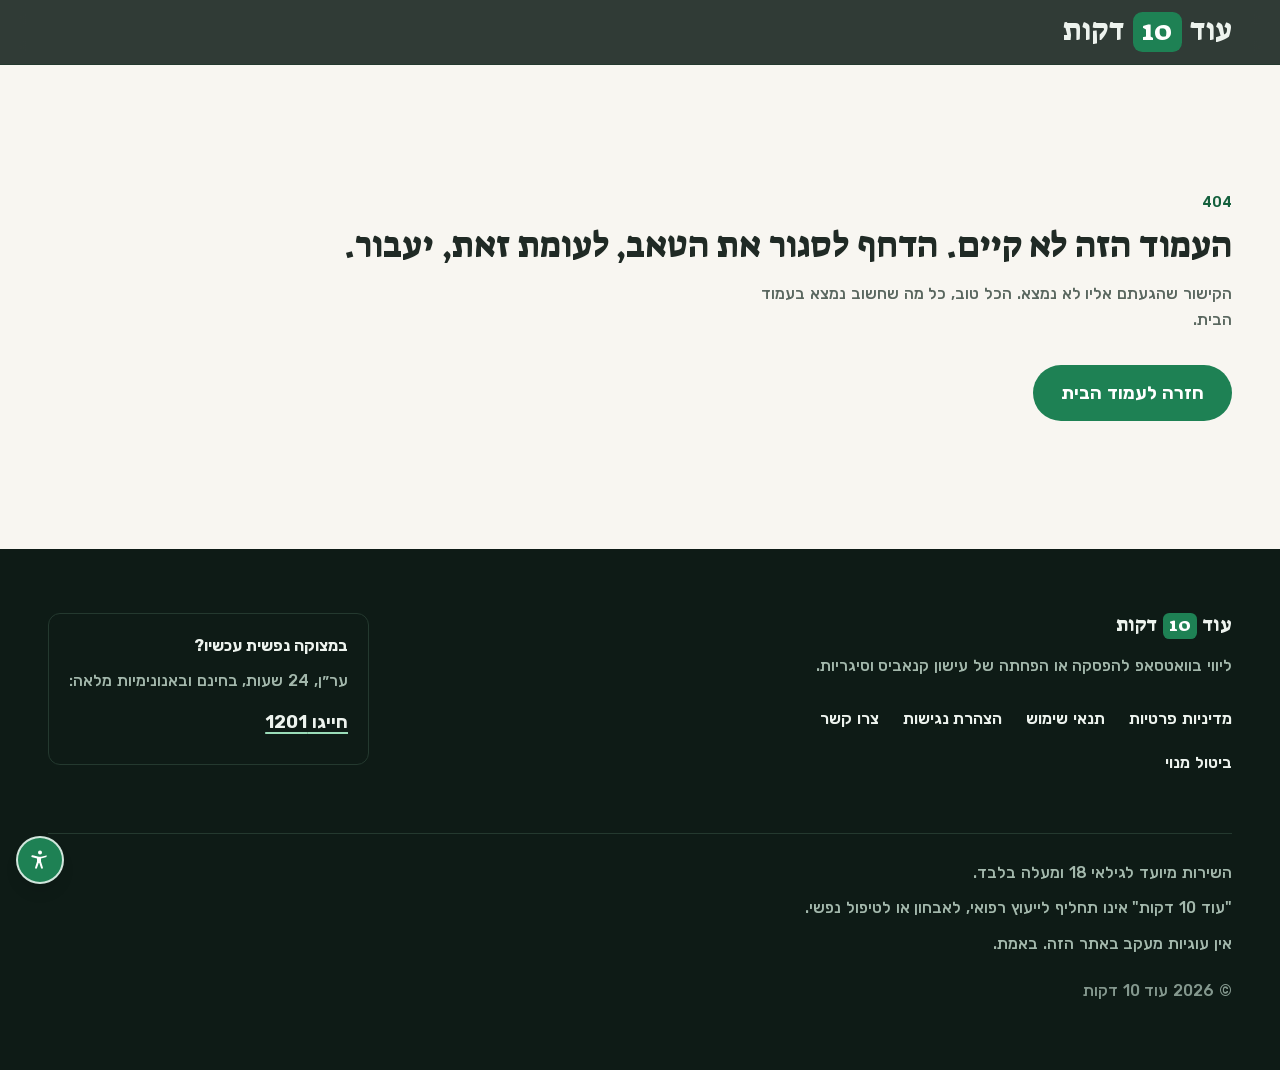
==== commit d61c10d4: "deploy: od10 landing" ====
--- a/404/index.html
+++ b/404/index.html
@@ -1 +1 @@
-<!DOCTYPE html><!--sU9Vw8xlxujjwtKiDsZFF--><html lang="he" dir="rtl" class="__variable_bf21c0 __variable_140971"><head><meta charSet="utf-8"/><meta name="viewport" content="width=device-width, initial-scale=1"/><link rel="stylesheet" href="/_next/static/css/b57937965ff661e2.css" data-precedence="next"/><link rel="preload" as="script" fetchPriority="low" href="/_next/static/chunks/webpack-09b0f90bbff237d1.js"/><script src="/_next/static/chunks/4bd1b696-c023c6e3521b1417.js" async=""></script><script src="/_next/static/chunks/255-64e783496c90356a.js" async=""></script><script src="/_next/static/chunks/main-app-56399e1a840329c0.js" async=""></script><script src="/_next/static/chunks/619-ba102abea3e3d0e4.js" async=""></script><script src="/_next/static/chunks/265-bd7668ca1f1b5518.js" async=""></script><script src="/_next/static/chunks/app/page-a52ed44e7f9d98ac.js" async=""></script><script src="/_next/static/chunks/app/layout-586fe60432381341.js" async=""></script><meta name="robots" content="noindex"/><meta name="theme-color" content="#0e1b16"/><title>עוד 10 דקות | ליווי אישי בוואטסאפ</title><meta name="description" content="ליווי אישי בוואטסאפ להפסקה או הפחתה של קנאביס וטבק. מישהו לדבר איתו ברגעי דחף, מידע על גמילה ממקורות רפואיים ומעקב ימים נקיים. 3 ימי ניסיון חינם, בלי כרטיס אשראי."/><meta name="application-name" content="עוד 10 דקות"/><meta name="robots" content="index, follow"/><link rel="canonical" href="https://od10dakot.co.il/"/><meta property="og:title" content="עוד 10 דקות | ליווי אישי בוואטסאפ לגמילה מקנאביס וטבק"/><meta property="og:description" content="ליווי אישי בוואטסאפ להפסקה או הפחתה של קנאביס וטבק. מישהו לדבר איתו ברגעי דחף, מידע על גמילה ממקורות רפואיים ומעקב ימים נקיים. 3 ימי ניסיון חינם, בלי כרטיס אשראי."/><meta property="og:url" content="https://od10dakot.co.il/"/><meta property="og:site_name" content="עוד 10 דקות"/><meta property="og:locale" content="he_IL"/><meta property="og:image" content="https://od10dakot.co.il/og.png"/><meta property="og:image:width" content="1200"/><meta property="og:image:height" content="630"/><meta property="og:image:alt" content="עוד 10 דקות — ליווי אישי בוואטסאפ לגמילה מקנאביס וטבק"/><meta property="og:type" content="website"/><meta name="twitter:card" content="summary_large_image"/><meta name="twitter:title" content="עוד 10 דקות | ליווי אישי בוואטסאפ לגמילה מקנאביס וטבק"/><meta name="twitter:description" content="ליווי אישי בוואטסאפ להפסקה או הפחתה של קנאביס וטבק. מישהו לדבר איתו ברגעי דחף, מידע על גמילה ממקורות רפואיים ומעקב ימים נקיים. 3 ימי ניסיון חינם, בלי כרטיס אשראי."/><meta name="twitter:image" content="https://od10dakot.co.il/og.png"/><meta name="twitter:image:alt" content="עוד 10 דקות — ליווי אישי בוואטסאפ לגמילה מקנאביס וטבק"/><link rel="icon" href="/favicon.ico" type="image/x-icon" sizes="16x16"/><link rel="icon" href="/icon.svg?0298f5da7a929475" type="image/svg+xml" sizes="any"/><link rel="apple-touch-icon" href="/apple-icon.png?eac1f3dee1081bd2" type="image/png" sizes="180x180"/><script src="/_next/static/chunks/polyfills-42372ed130431b0a.js" noModule=""></script></head><body class="bg-paper text-ink font-body"><div hidden=""><!--$--><!--/$--></div><header class="on-night sticky top-0 z-50 border-b border-night-line bg-night/85 backdrop-blur-md"><a href="#main" class="sr-only focus:not-sr-only focus:absolute focus:top-2 focus:start-2 focus:z-50 focus:rounded-full focus:bg-green focus:px-4 focus:py-2 focus:text-white">דילוג לתוכן</a><div class="shell flex h-16 items-center justify-between"><a class="inline-flex min-h-11 items-center text-2xl text-fog transition-opacity duration-150 ease-out hover:opacity-80 lg:text-3xl" aria-label="עוד 10 דקות, לעמוד הבית" href="/"><span class="font-display inline-flex items-baseline gap-[0.28em] leading-none whitespace-nowrap "><span>עוד</span><span class="badge-10">10</span><span>דקות</span></span></a><nav aria-label="ניווט ראשי" class="hidden items-center gap-9 lg:flex 2xl:gap-14"><a class="text-xl font-semibold text-fog-soft transition-colors duration-150 ease-out hover:text-fog 2xl:text-2xl" href="/#how">איך זה עובד</a><a class="text-xl font-semibold text-fog-soft transition-colors duration-150 ease-out hover:text-fog 2xl:text-2xl" href="/#benefits">מה מקבלים</a><a class="text-xl font-semibold text-fog-soft transition-colors duration-150 ease-out hover:text-fog 2xl:text-2xl" href="/#trust">פרטיות</a><a class="text-xl font-semibold text-fog-soft transition-colors duration-150 ease-out hover:text-fog 2xl:text-2xl" href="/#pricing">מחיר</a><a class="text-xl font-semibold text-fog-soft transition-colors duration-150 ease-out hover:text-fog 2xl:text-2xl" href="/#faq">שאלות</a></nav><div class="flex items-center gap-2"><a href="https://wa.me/972552915980" target="_blank" rel="noopener noreferrer" class="group relative inline-flex items-center justify-center gap-3 rounded-full font-bold transition-colors duration-150 ease-out active:translate-y-px min-h-11 px-5 py-3 text-sm bg-green text-white hover:bg-green-deep ">מתחילים<span class="sr-only"> (נפתח בוואטסאפ, בלשונית חדשה)</span></a><button type="button" aria-label="פתיחת התפריט" aria-expanded="false" aria-controls="mobile-menu" class="grid size-11 place-items-center rounded-lg text-fog transition-colors duration-150 ease-out hover:bg-night-soft lg:hidden"><svg viewBox="0 0 24 24" fill="none" stroke="currentColor" stroke-width="2" stroke-linecap="round" aria-hidden="true" class="size-6"><line x1="4" y1="7" x2="20" y2="7"></line><line x1="4" y1="12" x2="20" y2="12"></line><line x1="4" y1="17" x2="20" y2="17"></line></svg></button></div></div></header><main id="main" class="bg-paper"><div class="shell flex flex-col items-start py-24 lg:py-32"><p class="text-sm font-semibold text-green-deep">404</p><h1 class="mt-3 text-3xl sm:text-4xl">העמוד הזה לא קיים. הדחף לסגור את הטאב, לעומת זאת, יעבור.</h1><p class="mt-4 max-w-[50ch] leading-relaxed text-ink-soft">הקישור שהגעתם אליו לא נמצא. הכל טוב, כל מה שחשוב נמצא בעמוד הבית.</p><a class="mt-8 inline-flex items-center justify-center rounded-full bg-green px-7 py-3.5 text-lg font-bold text-white transition-colors duration-150 ease-out hover:bg-green-deep" href="/">חזרה לעמוד הבית</a></div></main><footer class="on-night bg-night py-12 text-sm text-fog-soft lg:py-16 lg:text-base"><div class="shell"><div class="flex flex-col gap-10 lg:flex-row lg:items-start lg:justify-between"><div class="max-w-sm lg:max-w-md 2xl:max-w-xl"><span class="font-display inline-flex items-baseline gap-[0.28em] leading-none whitespace-nowrap text-xl text-fog"><span>עוד</span><span class="badge-10">10</span><span>דקות</span></span><p class="mt-3 leading-[1.85]">ליווי אישי בוואטסאפ להפסקה או הפחתה של קנאביס וטבק. חם, פרטי, ובגובה העיניים.</p><nav aria-label="קישורים משפטיים" class="mt-4 flex flex-wrap gap-x-6"><a class="inline-flex min-h-11 items-center font-semibold text-fog transition-colors duration-150 ease-out hover:text-green-soft" href="/privacy/">מדיניות פרטיות</a><a class="inline-flex min-h-11 items-center font-semibold text-fog transition-colors duration-150 ease-out hover:text-green-soft" href="/terms/">תנאי שימוש</a><a class="inline-flex min-h-11 items-center font-semibold text-fog transition-colors duration-150 ease-out hover:text-green-soft" href="/accessibility/">הצהרת נגישות</a><a href="mailto:od10dakot@gmail.com?subject=%D7%A4%D7%A0%D7%99%D7%99%D7%94%20%D7%9E%D7%94%D7%90%D7%AA%D7%A8" class="inline-flex min-h-11 items-center font-semibold text-fog transition-colors duration-150 ease-out hover:text-green-soft">צרו קשר</a><a class="inline-flex min-h-11 items-center font-semibold text-fog transition-colors duration-150 ease-out hover:text-green-soft" href="/cancel/">ביטול מנוי</a></nav></div><div class="max-w-sm rounded-xl border border-night-line p-5 lg:max-w-md 2xl:max-w-lg 2xl:p-7"><p class="font-bold text-fog">במצוקה נפשית עכשיו?</p><p class="mt-2 leading-[1.85]">ער״ן (עזרה ראשונה נפשית) זמינים בשבילכם 24 שעות ביממה, בחינם ובאנונימיות מלאה:</p><a href="tel:1201" class="mt-1 inline-flex min-h-11 items-center text-lg font-bold text-fog underline decoration-green-soft decoration-2 underline-offset-4 transition-colors duration-150 ease-out hover:text-green-soft">חייגו 1201</a></div></div><div class="mt-12 flex flex-col gap-1.5 border-t border-night-line pt-6 leading-[1.85]"><p>השירות מיועד לגילאי 18 ומעלה בלבד.</p><p>עוד 10 דקות אינו תחליף לייעוץ רפואי, לאבחון או לטיפול נפשי.</p><p>אין עוגיות מעקב באתר הזה. באמת.</p><p class="mt-3 text-fog-soft/80">© 2026 עוד 10 דקות</p></div></div></footer><!--$--><!--/$--><div class="fixed bottom-4 end-4 z-[60]"><button type="button" aria-label="תפריט נגישות" aria-expanded="false" aria-controls="a11y-menu" class="grid size-12 place-items-center rounded-full border-2 border-white/80 bg-green text-white shadow-lg transition-colors duration-150 ease-out hover:bg-green-deep"><svg viewBox="0 0 24 24" fill="currentColor" aria-hidden="true" class="size-6"><path d="M12 2.5a2 2 0 1 0 0 4 2 2 0 0 0 0-4Zm7.2 4.8-5 1.2a9.6 9.6 0 0 1-4.4 0l-5-1.2a1 1 0 1 0-.5 1.9l4.7 1.2v3l-1.9 6.1a1 1 0 0 0 1.9.6l1.7-5h.6l1.7 5a1 1 0 0 0 1.9-.6l-1.9-6.1v-3l4.7-1.2a1 1 0 1 0-.5-1.9Z"></path></svg></button></div><script src="/_next/static/chunks/webpack-09b0f90bbff237d1.js" id="_R_" async=""></script><script>(self.__next_f=self.__next_f||[]).push([0])</script><script>self.__next_f.push([1,"1:\"$Sreact.fragment\"\n2:I[9766,[],\"\"]\n3:I[8924,[],\"\"]\n4:I[6646,[\"619\",\"static/chunks/619-ba102abea3e3d0e4.js\",\"265\",\"static/chunks/265-bd7668ca1f1b5518.js\",\"974\",\"static/chunks/app/page-a52ed44e7f9d98ac.js\"],\"default\"]\n5:I[2619,[\"619\",\"static/chunks/619-ba102abea3e3d0e4.js\",\"265\",\"static/chunks/265-bd7668ca1f1b5518.js\",\"974\",\"static/chunks/app/page-a52ed44e7f9d98ac.js\"],\"\"]\n10:I[7150,[],\"\"]\n:HL[\"/_next/static/css/b57937965ff661e2.css\",\"style\"]\n"])</script><script>self.__next_f.push([1,"0:{\"P\":null,\"b\":\"sU9Vw8xlxujjwtKiDsZFF\",\"p\":\"\",\"c\":[\"\",\"_not-found\",\"\"],\"i\":false,\"f\":[[[\"\",{\"children\":[\"/_not-found\",{\"children\":[\"__PAGE__\",{}]}]},\"$undefined\",\"$undefined\",true],[\"\",[\"$\",\"$1\",\"c\",{\"children\":[[[\"$\",\"link\",\"0\",{\"rel\":\"stylesheet\",\"href\":\"/_next/static/css/b57937965ff661e2.css\",\"precedence\":\"next\",\"crossOrigin\":\"$undefined\",\"nonce\":\"$undefined\"}]],[\"$\",\"html\",null,{\"lang\":\"he\",\"dir\":\"rtl\",\"className\":\"__variable_bf21c0 __variable_140971\",\"children\":[\"$\",\"body\",null,{\"className\":\"bg-paper text-ink font-body\",\"children\":[[\"$\",\"$L2\",null,{\"parallelRouterKey\":\"children\",\"error\":\"$undefined\",\"errorStyles\":\"$undefined\",\"errorScripts\":\"$undefined\",\"template\":[\"$\",\"$L3\",null,{}],\"templateStyles\":\"$undefined\",\"templateScripts\":\"$undefined\",\"notFound\":[[[\"$\",\"$L4\",null,{}],[\"$\",\"main\",null,{\"id\":\"main\",\"className\":\"bg-paper\",\"children\":[\"$\",\"div\",null,{\"className\":\"shell flex flex-col items-start py-24 lg:py-32\",\"children\":[[\"$\",\"p\",null,{\"className\":\"text-sm font-semibold text-green-deep\",\"children\":\"404\"}],[\"$\",\"h1\",null,{\"className\":\"mt-3 text-3xl sm:text-4xl\",\"children\":\"העמוד הזה לא קיים. הדחף לסגור את הטאב, לעומת זאת, יעבור.\"}],[\"$\",\"p\",null,{\"className\":\"mt-4 max-w-[50ch] leading-relaxed text-ink-soft\",\"children\":\"הקישור שהגעתם אליו לא נמצא. הכל טוב, כל מה שחשוב נמצא בעמוד הבית.\"}],[\"$\",\"$L5\",null,{\"href\":\"/\",\"className\":\"mt-8 inline-flex items-center justify-center rounded-full bg-green px-7 py-3.5 text-lg font-bold text-white transition-colors duration-150 ease-out hover:bg-green-deep\",\"children\":\"חזרה לעמוד הבית\"}]]}]}],[\"$\",\"footer\",null,{\"className\":\"on-night bg-night py-12 text-sm text-fog-soft lg:py-16 lg:text-base\",\"children\":[\"$\",\"div\",null,{\"className\":\"shell\",\"children\":[[\"$\",\"div\",null,{\"className\":\"flex flex-col gap-10 lg:flex-row lg:items-start lg:justify-between\",\"children\":[[\"$\",\"div\",null,{\"className\":\"max-w-sm lg:max-w-md 2xl:max-w-xl\",\"children\":[[\"$\",\"span\",null,{\"className\":\"font-display inline-flex items-baseline gap-[0.28em] leading-none whitespace-nowrap text-xl text-fog\",\"children\":[[\"$\",\"span\",null,{\"children\":\"עוד\"}],[\"$\",\"span\",null,{\"className\":\"badge-10\",\"children\":\"10\"}],[\"$\",\"span\",null,{\"children\":\"דקות\"}]]}],[\"$\",\"p\",null,{\"className\":\"mt-3 leading-[1.85]\",\"children\":\"ליווי אישי בוואטסאפ להפסקה או הפחתה של קנאביס וטבק. חם, פרטי, ובגובה העיניים.\"}],[\"$\",\"nav\",null,{\"aria-label\":\"קישורים משפטיים\",\"className\":\"mt-4 flex flex-wrap gap-x-6\",\"children\":[[\"$\",\"$L5\",null,{\"href\":\"/privacy/\",\"className\":\"inline-flex min-h-11 items-center font-semibold text-fog transition-colors duration-150 ease-out hover:text-green-soft\",\"children\":\"מדיניות פרטיות\"}],[\"$\",\"$L5\",null,{\"href\":\"/terms/\",\"className\":\"inline-flex min-h-11 items-center font-semibold text-fog transition-colors duration-150 ease-out hover:text-green-soft\",\"children\":\"תנאי שימוש\"}],[\"$\",\"$L5\",null,{\"href\":\"/accessibility/\",\"className\":\"inline-flex min-h-11 items-center font-semibold text-fog transition-colors duration-150 ease-out hover:text-green-soft\",\"children\":\"הצהרת נגישות\"}],[\"$\",\"a\",null,{\"href\":\"mailto:od10dakot@gmail.com?subject=%D7%A4%D7%A0%D7%99%D7%99%D7%94%20%D7%9E%D7%94%D7%90%D7%AA%D7%A8\",\"className\":\"inline-flex min-h-11 items-center font-semibold text-fog transition-colors duration-150 ease-out hover:text-green-soft\",\"children\":\"צרו קשר\"}],[\"$\",\"$L5\",null,{\"href\":\"/cancel/\",\"className\":\"inline-flex min-h-11 items-center font-semibold text-fog transition-colors duration-150 ease-out hover:text-green-soft\",\"children\":\"ביטול מנוי\"}]]}]]}],[\"$\",\"div\",null,{\"className\":\"max-w-sm rounded-xl border border-night-line p-5 lg:max-w-md 2xl:max-w-lg 2xl:p-7\",\"children\":[[\"$\",\"p\",null,{\"className\":\"font-bold text-fog\",\"children\":\"במצוקה נפשית עכשיו?\"}],[\"$\",\"p\",null,{\"className\":\"mt-2 leading-[1.85]\",\"children\":\"ער״ן (עזרה ראשונה נפשית) זמינים בשבילכם 24 שעות ביממה, בחינם ובאנונימיות מלאה:\"}],[\"$\",\"a\",null,{\"href\":\"tel:1201\",\"className\":\"mt-1 inline-flex min-h-11 items-center text-lg font-bold text-fog underline decoration-green-soft decoration-2 underline-offset-4 transition-colors duration-150 ease-out hover:text-green-soft\",\"children\":\"חייגו 1201\"}]]}]]}],[\"$\",\"div\",null,{\"className\":\"mt-12 flex flex-col gap-1.5 border-t border-night-line pt-6 leading-[1.85]\",\"children\":[\"$L6\",\"$L7\",\"$L8\",\"$L9\"]}]]}]}]],[]],\"forbidden\":\"$undefined\",\"unauthorized\":\"$undefined\"}],\"$La\",\"$Lb\",\"$Lc\"]}]}]]}],{\"children\":[\"/_not-found\",\"$Ld\",{\"children\":[\"__PAGE__\",\"$Le\",{},null,false]},null,false]},null,false],\"$Lf\",false]],\"m\":\"$undefined\",\"G\":[\"$10\",[]],\"s\":false,\"S\":true}\n"])</script><script>self.__next_f.push([1,"11:I[4034,[\"619\",\"static/chunks/619-ba102abea3e3d0e4.js\",\"177\",\"static/chunks/app/layout-586fe60432381341.js\"],\"default\"]\n12:I[2676,[\"619\",\"static/chunks/619-ba102abea3e3d0e4.js\",\"177\",\"static/chunks/app/layout-586fe60432381341.js\"],\"default\"]\n13:I[4431,[],\"OutletBoundary\"]\n15:I[5278,[],\"AsyncMetadataOutlet\"]\n17:I[4431,[],\"ViewportBoundary\"]\n19:I[4431,[],\"MetadataBoundary\"]\n1a:\"$Sreact.suspense\"\n6:[\"$\",\"p\",null,{\"children\":\"השירות מיועד לגילאי 18 ומעלה בלבד.\"}]\n7:[\"$\",\"p\",null,{\"children\":\"עוד 10 דקות אינו תחליף לייעוץ רפואי, לאבחון או לטיפול נפשי.\"}]\n8:[\"$\",\"p\",null,{\"children\":\"אין עוגיות מעקב באתר הזה. באמת.\"}]\n9:[\"$\",\"p\",null,{\"className\":\"mt-3 text-fog-soft/80\",\"children\":\"© 2026 עוד 10 דקות\"}]\na:[\"$\",\"$L11\",null,{}]\nb:[\"$\",\"$L12\",null,{}]\nc:null\nd:[\"$\",\"$1\",\"c\",{\"children\":[null,[\"$\",\"$L2\",null,{\"parallelRouterKey\":\"children\",\"error\":\"$undefined\",\"errorStyles\":\"$undefined\",\"errorScripts\":\"$undefined\",\"template\":[\"$\",\"$L3\",null,{}],\"templateStyles\":\"$undefined\",\"templateScripts\":\"$undefined\",\"notFound\":\"$undefined\",\"forbidden\":\"$undefined\",\"unauthorized\":\"$undefined\"}]]}]\n"])</script><script>self.__next_f.push([1,"e:[\"$\",\"$1\",\"c\",{\"children\":[[[\"$\",\"$L4\",null,{}],[\"$\",\"main\",null,{\"id\":\"main\",\"className\":\"bg-paper\",\"children\":[\"$\",\"div\",null,{\"className\":\"shell flex flex-col items-start py-24 lg:py-32\",\"children\":[[\"$\",\"p\",null,{\"className\":\"text-sm font-semibold text-green-deep\",\"children\":\"404\"}],[\"$\",\"h1\",null,{\"className\":\"mt-3 text-3xl sm:text-4xl\",\"children\":\"העמוד הזה לא קיים. הדחף לסגור את הטאב, לעומת זאת, יעבור.\"}],[\"$\",\"p\",null,{\"className\":\"mt-4 max-w-[50ch] leading-relaxed text-ink-soft\",\"children\":\"הקישור שהגעתם אליו לא נמצא. הכל טוב, כל מה שחשוב נמצא בעמוד הבית.\"}],[\"$\",\"$L5\",null,{\"href\":\"/\",\"className\":\"mt-8 inline-flex items-center justify-center rounded-full bg-green px-7 py-3.5 text-lg font-bold text-white transition-colors duration-150 ease-out hover:bg-green-deep\",\"children\":\"חזרה לעמוד הבית\"}]]}]}],[\"$\",\"footer\",null,{\"className\":\"on-night bg-night py-12 text-sm text-fog-soft lg:py-16 lg:text-base\",\"children\":[\"$\",\"div\",null,{\"className\":\"shell\",\"children\":[[\"$\",\"div\",null,{\"className\":\"flex flex-col gap-10 lg:flex-row lg:items-start lg:justify-between\",\"children\":[[\"$\",\"div\",null,{\"className\":\"max-w-sm lg:max-w-md 2xl:max-w-xl\",\"children\":[[\"$\",\"span\",null,{\"className\":\"font-display inline-flex items-baseline gap-[0.28em] leading-none whitespace-nowrap text-xl text-fog\",\"children\":[[\"$\",\"span\",null,{\"children\":\"עוד\"}],[\"$\",\"span\",null,{\"className\":\"badge-10\",\"children\":\"10\"}],[\"$\",\"span\",null,{\"children\":\"דקות\"}]]}],[\"$\",\"p\",null,{\"className\":\"mt-3 leading-[1.85]\",\"children\":\"ליווי אישי בוואטסאפ להפסקה או הפחתה של קנאביס וטבק. חם, פרטי, ובגובה העיניים.\"}],[\"$\",\"nav\",null,{\"aria-label\":\"קישורים משפטיים\",\"className\":\"mt-4 flex flex-wrap gap-x-6\",\"children\":[[\"$\",\"$L5\",null,{\"href\":\"/privacy/\",\"className\":\"inline-flex min-h-11 items-center font-semibold text-fog transition-colors duration-150 ease-out hover:text-green-soft\",\"children\":\"מדיניות פרטיות\"}],[\"$\",\"$L5\",null,{\"href\":\"/terms/\",\"className\":\"inline-flex min-h-11 items-center font-semibold text-fog transition-colors duration-150 ease-out hover:text-green-soft\",\"children\":\"תנאי שימוש\"}],[\"$\",\"$L5\",null,{\"href\":\"/accessibility/\",\"className\":\"inline-flex min-h-11 items-center font-semibold text-fog transition-colors duration-150 ease-out hover:text-green-soft\",\"children\":\"הצהרת נגישות\"}],[\"$\",\"a\",null,{\"href\":\"mailto:od10dakot@gmail.com?subject=%D7%A4%D7%A0%D7%99%D7%99%D7%94%20%D7%9E%D7%94%D7%90%D7%AA%D7%A8\",\"className\":\"inline-flex min-h-11 items-center font-semibold text-fog transition-colors duration-150 ease-out hover:text-green-soft\",\"children\":\"צרו קשר\"}],[\"$\",\"$L5\",null,{\"href\":\"/cancel/\",\"className\":\"inline-flex min-h-11 items-center font-semibold text-fog transition-colors duration-150 ease-out hover:text-green-soft\",\"children\":\"ביטול מנוי\"}]]}]]}],[\"$\",\"div\",null,{\"className\":\"max-w-sm rounded-xl border border-night-line p-5 lg:max-w-md 2xl:max-w-lg 2xl:p-7\",\"children\":[[\"$\",\"p\",null,{\"className\":\"font-bold text-fog\",\"children\":\"במצוקה נפשית עכשיו?\"}],[\"$\",\"p\",null,{\"className\":\"mt-2 leading-[1.85]\",\"children\":\"ער״ן (עזרה ראשונה נפשית) זמינים בשבילכם 24 שעות ביממה, בחינם ובאנונימיות מלאה:\"}],[\"$\",\"a\",null,{\"href\":\"tel:1201\",\"className\":\"mt-1 inline-flex min-h-11 items-center text-lg font-bold text-fog underline decoration-green-soft decoration-2 underline-offset-4 transition-colors duration-150 ease-out hover:text-green-soft\",\"children\":\"חייגו 1201\"}]]}]]}],[\"$\",\"div\",null,{\"className\":\"mt-12 flex flex-col gap-1.5 border-t border-night-line pt-6 leading-[1.85]\",\"children\":[[\"$\",\"p\",null,{\"children\":\"השירות מיועד לגילאי 18 ומעלה בלבד.\"}],[\"$\",\"p\",null,{\"children\":\"עוד 10 דקות אינו תחליף לייעוץ רפואי, לאבחון או לטיפול נפשי.\"}],[\"$\",\"p\",null,{\"children\":\"אין עוגיות מעקב באתר הזה. באמת.\"}],[\"$\",\"p\",null,{\"className\":\"mt-3 text-fog-soft/80\",\"children\":\"© 2026 עוד 10 דקות\"}]]}]]}]}]],null,[\"$\",\"$L13\",null,{\"children\":[\"$L14\",[\"$\",\"$L15\",null,{\"promise\":\"$@16\"}]]}]]}]\n"])</script><script>self.__next_f.push([1,"f:[\"$\",\"$1\",\"h\",{\"children\":[[\"$\",\"meta\",null,{\"name\":\"robots\",\"content\":\"noindex\"}],[[\"$\",\"$L17\",null,{\"children\":\"$L18\"}],null],[\"$\",\"$L19\",null,{\"children\":[\"$\",\"div\",null,{\"hidden\":true,\"children\":[\"$\",\"$1a\",null,{\"fallback\":null,\"children\":\"$L1b\"}]}]}]]}]\n"])</script><script>self.__next_f.push([1,"18:[[\"$\",\"meta\",\"0\",{\"charSet\":\"utf-8\"}],[\"$\",\"meta\",\"1\",{\"name\":\"viewport\",\"content\":\"width=device-width, initial-scale=1\"}],[\"$\",\"meta\",\"2\",{\"name\":\"theme-color\",\"content\":\"#0e1b16\"}]]\n14:null\n"])</script><script>self.__next_f.push([1,"1c:I[622,[],\"IconMark\"]\n"])</script><script>self.__next_f.push([1,"16:{\"metadata\":[[\"$\",\"title\",\"0\",{\"children\":\"עוד 10 דקות | ליווי אישי בוואטסאפ\"}],[\"$\",\"meta\",\"1\",{\"name\":\"description\",\"content\":\"ליווי אישי בוואטסאפ להפסקה או הפחתה של קנאביס וטבק. מישהו לדבר איתו ברגעי דחף, מידע על גמילה ממקורות רפואיים ומעקב ימים נקיים. 3 ימי ניסיון חינם, בלי כרטיס אשראי.\"}],[\"$\",\"meta\",\"2\",{\"name\":\"application-name\",\"content\":\"עוד 10 דקות\"}],[\"$\",\"meta\",\"3\",{\"name\":\"robots\",\"content\":\"index, follow\"}],[\"$\",\"link\",\"4\",{\"rel\":\"canonical\",\"href\":\"https://od10dakot.co.il/\"}],[\"$\",\"meta\",\"5\",{\"property\":\"og:title\",\"content\":\"עוד 10 דקות | ליווי אישי בוואטסאפ לגמילה מקנאביס וטבק\"}],[\"$\",\"meta\",\"6\",{\"property\":\"og:description\",\"content\":\"ליווי אישי בוואטסאפ להפסקה או הפחתה של קנאביס וטבק. מישהו לדבר איתו ברגעי דחף, מידע על גמילה ממקורות רפואיים ומעקב ימים נקיים. 3 ימי ניסיון חינם, בלי כרטיס אשראי.\"}],[\"$\",\"meta\",\"7\",{\"property\":\"og:url\",\"content\":\"https://od10dakot.co.il/\"}],[\"$\",\"meta\",\"8\",{\"property\":\"og:site_name\",\"content\":\"עוד 10 דקות\"}],[\"$\",\"meta\",\"9\",{\"property\":\"og:locale\",\"content\":\"he_IL\"}],[\"$\",\"meta\",\"10\",{\"property\":\"og:image\",\"content\":\"https://od10dakot.co.il/og.png\"}],[\"$\",\"meta\",\"11\",{\"property\":\"og:image:width\",\"content\":\"1200\"}],[\"$\",\"meta\",\"12\",{\"property\":\"og:image:height\",\"content\":\"630\"}],[\"$\",\"meta\",\"13\",{\"property\":\"og:image:alt\",\"content\":\"עוד 10 דקות — ליווי אישי בוואטסאפ לגמילה מקנאביס וטבק\"}],[\"$\",\"meta\",\"14\",{\"property\":\"og:type\",\"content\":\"website\"}],[\"$\",\"meta\",\"15\",{\"name\":\"twitter:card\",\"content\":\"summary_large_image\"}],[\"$\",\"meta\",\"16\",{\"name\":\"twitter:title\",\"content\":\"עוד 10 דקות | ליווי אישי בוואטסאפ לגמילה מקנאביס וטבק\"}],[\"$\",\"meta\",\"17\",{\"name\":\"twitter:description\",\"content\":\"ליווי אישי בוואטסאפ להפסקה או הפחתה של קנאביס וטבק. מישהו לדבר איתו ברגעי דחף, מידע על גמילה ממקורות רפואיים ומעקב ימים נקיים. 3 ימי ניסיון חינם, בלי כרטיס אשראי.\"}],[\"$\",\"meta\",\"18\",{\"name\":\"twitter:image\",\"content\":\"https://od10dakot.co.il/og.png\"}],[\"$\",\"meta\",\"19\",{\"name\":\"twitter:image:alt\",\"content\":\"עוד 10 דקות — ליווי אישי בוואטסאפ לגמילה מקנאביס וטבק\"}],[\"$\",\"link\",\"20\",{\"rel\":\"icon\",\"href\":\"/favicon.ico\",\"type\":\"image/x-icon\",\"sizes\":\"16x16\"}],[\"$\",\"link\",\"21\",{\"rel\":\"icon\",\"href\":\"/icon.svg?0298f5da7a929475\",\"type\":\"image/svg+xml\",\"sizes\":\"any\"}],[\"$\",\"link\",\"22\",{\"rel\":\"apple-touch-icon\",\"href\":\"/apple-icon.png?eac1f3dee1081bd2\",\"type\":\"image/png\",\"sizes\":\"180x180\"}],[\"$\",\"$L1c\",\"23\",{}]],\"error\":null,\"digest\":\"$undefined\"}\n"])</script><script>self.__next_f.push([1,"1b:\"$16:metadata\"\n"])</script></body></html>+<!DOCTYPE html><!--mamlzwaAjrdkeL1T51jls--><html lang="he" dir="rtl" class="__variable_bf21c0 __variable_140971"><head><meta charSet="utf-8"/><meta name="viewport" content="width=device-width, initial-scale=1"/><link rel="stylesheet" href="/_next/static/css/f6afb2f934657819.css" data-precedence="next"/><link rel="preload" as="script" fetchPriority="low" href="/_next/static/chunks/webpack-cab7c282a0cdb027.js"/><script src="/_next/static/chunks/4bd1b696-c023c6e3521b1417.js" async=""></script><script src="/_next/static/chunks/255-0e5ac6cd71b0e266.js" async=""></script><script src="/_next/static/chunks/main-app-56399e1a840329c0.js" async=""></script><script src="/_next/static/chunks/619-ba102abea3e3d0e4.js" async=""></script><script src="/_next/static/chunks/562-3a3d21e28980e151.js" async=""></script><script src="/_next/static/chunks/app/page-d8e3270e69fe8f1e.js" async=""></script><script src="/_next/static/chunks/app/layout-c900b535f5675c39.js" async=""></script><meta name="robots" content="noindex"/><meta name="theme-color" content="#0e1b16"/><title>עוד 10 דקות | ליווי אישי בוואטסאפ</title><meta name="description" content="ליווי בוואטסאפ למי שרוצה להפסיק או להפחית עישון קנאביס וסיגריות. בקרוב אנחנו מתחילים קבוצת בדיקה סגורה."/><meta name="application-name" content="עוד 10 דקות"/><meta name="robots" content="index, follow"/><meta property="og:title" content="עוד 10 דקות | ליווי אישי בוואטסאפ לגמילה מקנאביס וטבק"/><meta property="og:description" content="ליווי בוואטסאפ למי שרוצה להפסיק או להפחית עישון קנאביס וסיגריות. בקרוב אנחנו מתחילים קבוצת בדיקה סגורה."/><meta property="og:site_name" content="עוד 10 דקות"/><meta property="og:locale" content="he_IL"/><meta property="og:image" content="https://od10dakot.co.il/og.png"/><meta property="og:image:width" content="1200"/><meta property="og:image:height" content="630"/><meta property="og:image:alt" content="עוד 10 דקות — ליווי אישי בוואטסאפ לגמילה מקנאביס וטבק"/><meta property="og:type" content="website"/><meta name="twitter:card" content="summary_large_image"/><meta name="twitter:title" content="עוד 10 דקות | ליווי אישי בוואטסאפ לגמילה מקנאביס וטבק"/><meta name="twitter:description" content="ליווי בוואטסאפ למי שרוצה להפסיק או להפחית עישון קנאביס וסיגריות. בקרוב אנחנו מתחילים קבוצת בדיקה סגורה."/><meta name="twitter:image" content="https://od10dakot.co.il/og.png"/><meta name="twitter:image:alt" content="עוד 10 דקות — ליווי אישי בוואטסאפ לגמילה מקנאביס וטבק"/><link rel="icon" href="/favicon.ico" type="image/x-icon" sizes="16x16"/><link rel="icon" href="/icon.svg?0298f5da7a929475" type="image/svg+xml" sizes="any"/><link rel="apple-touch-icon" href="/apple-icon.png?eac1f3dee1081bd2" type="image/png" sizes="180x180"/><script>(function(){var p=location.pathname;if(p!=="/"&&p!=="/index.html")return;var d=document.documentElement,q=false;try{q=window.matchMedia("(prefers-reduced-motion: reduce)").matches;var a=JSON.parse(localStorage.getItem("od10-a11y")||"null");if(a&&a.motion===true)q=true}catch(e){}d.className+=q?" no-smoke":" smoke-active"})();</script><script src="/_next/static/chunks/polyfills-42372ed130431b0a.js" noModule=""></script></head><body class="bg-paper text-ink font-body"><div hidden=""><!--$--><!--/$--></div><header class="on-night sticky top-0 z-50 border-b border-night-line bg-night/85 backdrop-blur-md"><a href="#main" class="sr-only focus:not-sr-only focus:absolute focus:top-2 focus:start-2 focus:z-50 focus:rounded-full focus:bg-green focus:px-4 focus:py-2 focus:text-white">דילוג לתוכן</a><div class="shell flex h-16 items-center justify-between"><a class="inline-flex min-h-11 items-center text-2xl text-fog transition-opacity duration-150 ease-out hover:opacity-80 lg:text-3xl" aria-label="עוד 10 דקות, לעמוד הבית" href="/"><span class="font-display inline-flex items-baseline gap-[0.28em] leading-none whitespace-nowrap "><span>עוד</span><span class="badge-10">10</span><span>דקות</span></span></a><div class="flex items-center gap-2"></div></div></header><main id="main" class="bg-paper"><div class="shell flex flex-col items-start py-24 lg:py-32"><p class="text-sm font-semibold text-green-deep">404</p><h1 class="mt-3 text-3xl sm:text-4xl">העמוד הזה לא קיים. הדחף לסגור את הטאב, לעומת זאת, יעבור.</h1><p class="mt-4 max-w-[50ch] leading-relaxed text-ink-soft">הקישור שהגעתם אליו לא נמצא. הכל טוב, כל מה שחשוב נמצא בעמוד הבית.</p><a class="mt-8 inline-flex items-center justify-center rounded-full bg-green px-7 py-3.5 text-lg font-bold text-white transition-colors duration-150 ease-out hover:bg-green-deep" href="/">חזרה לעמוד הבית</a></div></main><footer class="on-night bg-night py-12 text-sm text-fog-soft lg:py-16 lg:text-base"><div class="shell"><div class="flex flex-col gap-10 lg:flex-row lg:items-start lg:justify-between"><div class="max-w-sm lg:max-w-md 2xl:max-w-xl"><span class="font-display inline-flex items-baseline gap-[0.28em] leading-none whitespace-nowrap text-xl text-fog"><span>עוד</span><span class="badge-10">10</span><span>דקות</span></span><p class="mt-3 leading-[1.85]">ליווי בוואטסאפ להפסקה או הפחתה של עישון קנאביס וסיגריות.</p><nav aria-label="קישורים משפטיים" class="mt-4 flex flex-wrap gap-x-6"><a class="inline-flex min-h-11 items-center font-semibold text-fog transition-colors duration-150 ease-out hover:text-green-soft" href="/privacy/">מדיניות פרטיות</a><a class="inline-flex min-h-11 items-center font-semibold text-fog transition-colors duration-150 ease-out hover:text-green-soft" href="/terms/">תנאי שימוש</a><a class="inline-flex min-h-11 items-center font-semibold text-fog transition-colors duration-150 ease-out hover:text-green-soft" href="/accessibility/">הצהרת נגישות</a><a href="mailto:od10dakot@gmail.com?subject=%D7%A4%D7%A0%D7%99%D7%99%D7%94%20%D7%9E%D7%94%D7%90%D7%AA%D7%A8" class="inline-flex min-h-11 items-center font-semibold text-fog transition-colors duration-150 ease-out hover:text-green-soft">צרו קשר</a><a class="inline-flex min-h-11 items-center font-semibold text-fog transition-colors duration-150 ease-out hover:text-green-soft" href="/cancel/">ביטול מנוי</a></nav></div><div class="max-w-sm rounded-xl border border-night-line p-5 lg:max-w-md 2xl:max-w-lg 2xl:p-7"><p class="font-bold text-fog">במצוקה נפשית עכשיו?</p><p class="mt-2 leading-[1.85]">ער״ן, 24 שעות, בחינם ובאנונימיות מלאה:</p><a href="tel:1201" class="mt-1 inline-flex min-h-11 items-center text-lg font-bold text-fog underline decoration-green-soft decoration-2 underline-offset-4 transition-colors duration-150 ease-out hover:text-green-soft">חייגו 1201</a></div></div><div class="mt-12 flex flex-col gap-1.5 border-t border-night-line pt-6 leading-[1.85]"><p>השירות מיועד לגילאי 18 ומעלה בלבד.</p><p>&quot;עוד 10 דקות&quot; אינו תחליף לייעוץ רפואי, לאבחון או לטיפול נפשי.</p><p>אין עוגיות מעקב באתר הזה. באמת.</p><p class="mt-3 text-fog-soft/80">© 2026 עוד 10 דקות</p></div></div></footer><!--$--><!--/$--><div class="fixed bottom-4 end-4 z-[60]"><button type="button" aria-label="תפריט נגישות" aria-expanded="false" aria-controls="a11y-menu" class="grid size-12 place-items-center rounded-full border-2 border-white/80 bg-green text-white shadow-lg transition-colors duration-150 ease-out hover:bg-green-deep"><svg viewBox="0 0 24 24" fill="currentColor" aria-hidden="true" class="size-6"><path d="M12 2.5a2 2 0 1 0 0 4 2 2 0 0 0 0-4Zm7.2 4.8-5 1.2a9.6 9.6 0 0 1-4.4 0l-5-1.2a1 1 0 1 0-.5 1.9l4.7 1.2v3l-1.9 6.1a1 1 0 0 0 1.9.6l1.7-5h.6l1.7 5a1 1 0 0 0 1.9-.6l-1.9-6.1v-3l4.7-1.2a1 1 0 1 0-.5-1.9Z"></path></svg></button></div><script src="/_next/static/chunks/webpack-cab7c282a0cdb027.js" id="_R_" async=""></script><script>(self.__next_f=self.__next_f||[]).push([0])</script><script>self.__next_f.push([1,"1:\"$Sreact.fragment\"\n2:I[2789,[\"619\",\"static/chunks/619-ba102abea3e3d0e4.js\",\"562\",\"static/chunks/562-3a3d21e28980e151.js\",\"974\",\"static/chunks/app/page-d8e3270e69fe8f1e.js\"],\"SMOKE_EARLY_SCRIPT\"]\n3:I[9766,[],\"\"]\n4:I[8924,[],\"\"]\n5:I[7562,[\"619\",\"static/chunks/619-ba102abea3e3d0e4.js\",\"562\",\"static/chunks/562-3a3d21e28980e151.js\",\"974\",\"static/chunks/app/page-d8e3270e69fe8f1e.js\"],\"default\"]\n6:I[2619,[\"619\",\"static/chunks/619-ba102abea3e3d0e4.js\",\"562\",\"static/chunks/562-3a3d21e28980e151.js\",\"974\",\"static/chunks/app/page-d8e3270e69fe8f1e.js\"],\"\"]\n11:I[7150,[],\"\"]\n:HL[\"/_next/static/css/f6afb2f934657819.css\",\"style\"]\n"])</script><script>self.__next_f.push([1,"0:{\"P\":null,\"b\":\"mamlzwaAjrdkeL1T51jls\",\"p\":\"\",\"c\":[\"\",\"_not-found\",\"\"],\"i\":false,\"f\":[[[\"\",{\"children\":[\"/_not-found\",{\"children\":[\"__PAGE__\",{}]}]},\"$undefined\",\"$undefined\",true],[\"\",[\"$\",\"$1\",\"c\",{\"children\":[[[\"$\",\"link\",\"0\",{\"rel\":\"stylesheet\",\"href\":\"/_next/static/css/f6afb2f934657819.css\",\"precedence\":\"next\",\"crossOrigin\":\"$undefined\",\"nonce\":\"$undefined\"}]],[\"$\",\"html\",null,{\"lang\":\"he\",\"dir\":\"rtl\",\"className\":\"__variable_bf21c0 __variable_140971\",\"suppressHydrationWarning\":true,\"children\":[[\"$\",\"head\",null,{\"children\":[\"$\",\"script\",null,{\"dangerouslySetInnerHTML\":{\"__html\":\"$2\"}}]}],[\"$\",\"body\",null,{\"className\":\"bg-paper text-ink font-body\",\"children\":[[\"$\",\"$L3\",null,{\"parallelRouterKey\":\"children\",\"error\":\"$undefined\",\"errorStyles\":\"$undefined\",\"errorScripts\":\"$undefined\",\"template\":[\"$\",\"$L4\",null,{}],\"templateStyles\":\"$undefined\",\"templateScripts\":\"$undefined\",\"notFound\":[[[\"$\",\"$L5\",null,{}],[\"$\",\"main\",null,{\"id\":\"main\",\"className\":\"bg-paper\",\"children\":[\"$\",\"div\",null,{\"className\":\"shell flex flex-col items-start py-24 lg:py-32\",\"children\":[[\"$\",\"p\",null,{\"className\":\"text-sm font-semibold text-green-deep\",\"children\":\"404\"}],[\"$\",\"h1\",null,{\"className\":\"mt-3 text-3xl sm:text-4xl\",\"children\":\"העמוד הזה לא קיים. הדחף לסגור את הטאב, לעומת זאת, יעבור.\"}],[\"$\",\"p\",null,{\"className\":\"mt-4 max-w-[50ch] leading-relaxed text-ink-soft\",\"children\":\"הקישור שהגעתם אליו לא נמצא. הכל טוב, כל מה שחשוב נמצא בעמוד הבית.\"}],[\"$\",\"$L6\",null,{\"href\":\"/\",\"className\":\"mt-8 inline-flex items-center justify-center rounded-full bg-green px-7 py-3.5 text-lg font-bold text-white transition-colors duration-150 ease-out hover:bg-green-deep\",\"children\":\"חזרה לעמוד הבית\"}]]}]}],[\"$\",\"footer\",null,{\"className\":\"on-night bg-night py-12 text-sm text-fog-soft lg:py-16 lg:text-base\",\"children\":[\"$\",\"div\",null,{\"className\":\"shell\",\"children\":[[\"$\",\"div\",null,{\"className\":\"flex flex-col gap-10 lg:flex-row lg:items-start lg:justify-between\",\"children\":[[\"$\",\"div\",null,{\"className\":\"max-w-sm lg:max-w-md 2xl:max-w-xl\",\"children\":[[\"$\",\"span\",null,{\"className\":\"font-display inline-flex items-baseline gap-[0.28em] leading-none whitespace-nowrap text-xl text-fog\",\"children\":[[\"$\",\"span\",null,{\"children\":\"עוד\"}],[\"$\",\"span\",null,{\"className\":\"badge-10\",\"children\":\"10\"}],[\"$\",\"span\",null,{\"children\":\"דקות\"}]]}],[\"$\",\"p\",null,{\"className\":\"mt-3 leading-[1.85]\",\"children\":\"ליווי בוואטסאפ להפסקה או הפחתה של עישון קנאביס וסיגריות.\"}],[\"$\",\"nav\",null,{\"aria-label\":\"קישורים משפטיים\",\"className\":\"mt-4 flex flex-wrap gap-x-6\",\"children\":[[\"$\",\"$L6\",null,{\"href\":\"/privacy/\",\"className\":\"inline-flex min-h-11 items-center font-semibold text-fog transition-colors duration-150 ease-out hover:text-green-soft\",\"children\":\"מדיניות פרטיות\"}],[\"$\",\"$L6\",null,{\"href\":\"/terms/\",\"className\":\"inline-flex min-h-11 items-center font-semibold text-fog transition-colors duration-150 ease-out hover:text-green-soft\",\"children\":\"תנאי שימוש\"}],[\"$\",\"$L6\",null,{\"href\":\"/accessibility/\",\"className\":\"inline-flex min-h-11 items-center font-semibold text-fog transition-colors duration-150 ease-out hover:text-green-soft\",\"children\":\"הצהרת נגישות\"}],[\"$\",\"a\",null,{\"href\":\"mailto:od10dakot@gmail.com?subject=%D7%A4%D7%A0%D7%99%D7%99%D7%94%20%D7%9E%D7%94%D7%90%D7%AA%D7%A8\",\"className\":\"inline-flex min-h-11 items-center font-semibold text-fog transition-colors duration-150 ease-out hover:text-green-soft\",\"children\":\"צרו קשר\"}],[\"$\",\"$L6\",null,{\"href\":\"/cancel/\",\"className\":\"inline-flex min-h-11 items-center font-semibold text-fog transition-colors duration-150 ease-out hover:text-green-soft\",\"children\":\"ביטול מנוי\"}]]}]]}],[\"$\",\"div\",null,{\"className\":\"max-w-sm rounded-xl border border-night-line p-5 lg:max-w-md 2xl:max-w-lg 2xl:p-7\",\"children\":[[\"$\",\"p\",null,{\"className\":\"font-bold text-fog\",\"children\":\"במצוקה נפשית עכשיו?\"}],[\"$\",\"p\",null,{\"className\":\"mt-2 leading-[1.85]\",\"children\":\"ער״ן, 24 שעות, בחינם ובאנונימיות מלאה:\"}],[\"$\",\"a\",null,{\"href\":\"tel:1201\",\"className\":\"mt-1 inline-flex min-h-11 items-center text-lg font-bold text-fog underline decoration-green-soft decoration-2 underline-offset-4 transition-colors duration-150 ease-out hover:text-green-soft\",\"children\":\"חייגו 1201\"}]]}]]}],[\"$\",\"div\",null,{\"className\":\"mt-12 flex flex-col gap-1.5 border-t border-night-line pt-6 leading-[1.85]\",\"children\":[\"$L7\",\"$L8\",\"$L9\",\"$La\"]}]]}]}]],[]],\"forbidden\":\"$undefined\",\"unauthorized\":\"$undefined\"}],\"$Lb\",\"$Lc\",\"$Ld\"]}]]}]]}],{\"children\":[\"/_not-found\",\"$Le\",{\"children\":[\"__PAGE__\",\"$Lf\",{},null,false]},null,false]},null,false],\"$L10\",false]],\"m\":\"$undefined\",\"G\":[\"$11\",[]],\"s\":false,\"S\":true}\n"])</script><script>self.__next_f.push([1,"12:I[4034,[\"619\",\"static/chunks/619-ba102abea3e3d0e4.js\",\"177\",\"static/chunks/app/layout-c900b535f5675c39.js\"],\"default\"]\n13:I[2676,[\"619\",\"static/chunks/619-ba102abea3e3d0e4.js\",\"177\",\"static/chunks/app/layout-c900b535f5675c39.js\"],\"default\"]\n14:I[4431,[],\"OutletBoundary\"]\n16:I[5278,[],\"AsyncMetadataOutlet\"]\n18:I[4431,[],\"ViewportBoundary\"]\n1a:I[4431,[],\"MetadataBoundary\"]\n1b:\"$Sreact.suspense\"\n7:[\"$\",\"p\",null,{\"children\":\"השירות מיועד לגילאי 18 ומעלה בלבד.\"}]\n8:[\"$\",\"p\",null,{\"children\":\"\\\"עוד 10 דקות\\\" אינו תחליף לייעוץ רפואי, לאבחון או לטיפול נפשי.\"}]\n9:[\"$\",\"p\",null,{\"children\":\"אין עוגיות מעקב באתר הזה. באמת.\"}]\na:[\"$\",\"p\",null,{\"className\":\"mt-3 text-fog-soft/80\",\"children\":\"© 2026 עוד 10 דקות\"}]\nb:[\"$\",\"$L12\",null,{}]\nc:[\"$\",\"$L13\",null,{}]\nd:null\ne:[\"$\",\"$1\",\"c\",{\"children\":[null,[\"$\",\"$L3\",null,{\"parallelRouterKey\":\"children\",\"error\":\"$undefined\",\"errorStyles\":\"$undefined\",\"errorScripts\":\"$undefined\",\"template\":[\"$\",\"$L4\",null,{}],\"templateStyles\":\"$undefined\",\"templateScripts\":\"$undefined\",\"notFound\":\"$undefined\",\"forbidden\":\"$undefined\",\"unauthorized\":\"$undefined\"}]]}]\n"])</script><script>self.__next_f.push([1,"f:[\"$\",\"$1\",\"c\",{\"children\":[[[\"$\",\"$L5\",null,{}],[\"$\",\"main\",null,{\"id\":\"main\",\"className\":\"bg-paper\",\"children\":[\"$\",\"div\",null,{\"className\":\"shell flex flex-col items-start py-24 lg:py-32\",\"children\":[[\"$\",\"p\",null,{\"className\":\"text-sm font-semibold text-green-deep\",\"children\":\"404\"}],[\"$\",\"h1\",null,{\"className\":\"mt-3 text-3xl sm:text-4xl\",\"children\":\"העמוד הזה לא קיים. הדחף לסגור את הטאב, לעומת זאת, יעבור.\"}],[\"$\",\"p\",null,{\"className\":\"mt-4 max-w-[50ch] leading-relaxed text-ink-soft\",\"children\":\"הקישור שהגעתם אליו לא נמצא. הכל טוב, כל מה שחשוב נמצא בעמוד הבית.\"}],[\"$\",\"$L6\",null,{\"href\":\"/\",\"className\":\"mt-8 inline-flex items-center justify-center rounded-full bg-green px-7 py-3.5 text-lg font-bold text-white transition-colors duration-150 ease-out hover:bg-green-deep\",\"children\":\"חזרה לעמוד הבית\"}]]}]}],[\"$\",\"footer\",null,{\"className\":\"on-night bg-night py-12 text-sm text-fog-soft lg:py-16 lg:text-base\",\"children\":[\"$\",\"div\",null,{\"className\":\"shell\",\"children\":[[\"$\",\"div\",null,{\"className\":\"flex flex-col gap-10 lg:flex-row lg:items-start lg:justify-between\",\"children\":[[\"$\",\"div\",null,{\"className\":\"max-w-sm lg:max-w-md 2xl:max-w-xl\",\"children\":[[\"$\",\"span\",null,{\"className\":\"font-display inline-flex items-baseline gap-[0.28em] leading-none whitespace-nowrap text-xl text-fog\",\"children\":[[\"$\",\"span\",null,{\"children\":\"עוד\"}],[\"$\",\"span\",null,{\"className\":\"badge-10\",\"children\":\"10\"}],[\"$\",\"span\",null,{\"children\":\"דקות\"}]]}],[\"$\",\"p\",null,{\"className\":\"mt-3 leading-[1.85]\",\"children\":\"ליווי בוואטסאפ להפסקה או הפחתה של עישון קנאביס וסיגריות.\"}],[\"$\",\"nav\",null,{\"aria-label\":\"קישורים משפטיים\",\"className\":\"mt-4 flex flex-wrap gap-x-6\",\"children\":[[\"$\",\"$L6\",null,{\"href\":\"/privacy/\",\"className\":\"inline-flex min-h-11 items-center font-semibold text-fog transition-colors duration-150 ease-out hover:text-green-soft\",\"children\":\"מדיניות פרטיות\"}],[\"$\",\"$L6\",null,{\"href\":\"/terms/\",\"className\":\"inline-flex min-h-11 items-center font-semibold text-fog transition-colors duration-150 ease-out hover:text-green-soft\",\"children\":\"תנאי שימוש\"}],[\"$\",\"$L6\",null,{\"href\":\"/accessibility/\",\"className\":\"inline-flex min-h-11 items-center font-semibold text-fog transition-colors duration-150 ease-out hover:text-green-soft\",\"children\":\"הצהרת נגישות\"}],[\"$\",\"a\",null,{\"href\":\"mailto:od10dakot@gmail.com?subject=%D7%A4%D7%A0%D7%99%D7%99%D7%94%20%D7%9E%D7%94%D7%90%D7%AA%D7%A8\",\"className\":\"inline-flex min-h-11 items-center font-semibold text-fog transition-colors duration-150 ease-out hover:text-green-soft\",\"children\":\"צרו קשר\"}],[\"$\",\"$L6\",null,{\"href\":\"/cancel/\",\"className\":\"inline-flex min-h-11 items-center font-semibold text-fog transition-colors duration-150 ease-out hover:text-green-soft\",\"children\":\"ביטול מנוי\"}]]}]]}],[\"$\",\"div\",null,{\"className\":\"max-w-sm rounded-xl border border-night-line p-5 lg:max-w-md 2xl:max-w-lg 2xl:p-7\",\"children\":[[\"$\",\"p\",null,{\"className\":\"font-bold text-fog\",\"children\":\"במצוקה נפשית עכשיו?\"}],[\"$\",\"p\",null,{\"className\":\"mt-2 leading-[1.85]\",\"children\":\"ער״ן, 24 שעות, בחינם ובאנונימיות מלאה:\"}],[\"$\",\"a\",null,{\"href\":\"tel:1201\",\"className\":\"mt-1 inline-flex min-h-11 items-center text-lg font-bold text-fog underline decoration-green-soft decoration-2 underline-offset-4 transition-colors duration-150 ease-out hover:text-green-soft\",\"children\":\"חייגו 1201\"}]]}]]}],[\"$\",\"div\",null,{\"className\":\"mt-12 flex flex-col gap-1.5 border-t border-night-line pt-6 leading-[1.85]\",\"children\":[[\"$\",\"p\",null,{\"children\":\"השירות מיועד לגילאי 18 ומעלה בלבד.\"}],[\"$\",\"p\",null,{\"children\":\"\\\"עוד 10 דקות\\\" אינו תחליף לייעוץ רפואי, לאבחון או לטיפול נפשי.\"}],[\"$\",\"p\",null,{\"children\":\"אין עוגיות מעקב באתר הזה. באמת.\"}],[\"$\",\"p\",null,{\"className\":\"mt-3 text-fog-soft/80\",\"children\":\"© 2026 עוד 10 דקות\"}]]}]]}]}]],null,[\"$\",\"$L14\",null,{\"children\":[\"$L15\",[\"$\",\"$L16\",null,{\"promise\":\"$@17\"}]]}]]}]\n"])</script><script>self.__next_f.push([1,"10:[\"$\",\"$1\",\"h\",{\"children\":[[\"$\",\"meta\",null,{\"name\":\"robots\",\"content\":\"noindex\"}],[[\"$\",\"$L18\",null,{\"children\":\"$L19\"}],null],[\"$\",\"$L1a\",null,{\"children\":[\"$\",\"div\",null,{\"hidden\":true,\"children\":[\"$\",\"$1b\",null,{\"fallback\":null,\"children\":\"$L1c\"}]}]}]]}]\n"])</script><script>self.__next_f.push([1,"19:[[\"$\",\"meta\",\"0\",{\"charSet\":\"utf-8\"}],[\"$\",\"meta\",\"1\",{\"name\":\"viewport\",\"content\":\"width=device-width, initial-scale=1\"}],[\"$\",\"meta\",\"2\",{\"name\":\"theme-color\",\"content\":\"#0e1b16\"}]]\n15:null\n"])</script><script>self.__next_f.push([1,"1d:I[622,[],\"IconMark\"]\n"])</script><script>self.__next_f.push([1,"17:{\"metadata\":[[\"$\",\"title\",\"0\",{\"children\":\"עוד 10 דקות | ליווי אישי בוואטסאפ\"}],[\"$\",\"meta\",\"1\",{\"name\":\"description\",\"content\":\"ליווי בוואטסאפ למי שרוצה להפסיק או להפחית עישון קנאביס וסיגריות. בקרוב אנחנו מתחילים קבוצת בדיקה סגורה.\"}],[\"$\",\"meta\",\"2\",{\"name\":\"application-name\",\"content\":\"עוד 10 דקות\"}],[\"$\",\"meta\",\"3\",{\"name\":\"robots\",\"content\":\"index, follow\"}],[\"$\",\"meta\",\"4\",{\"property\":\"og:title\",\"content\":\"עוד 10 דקות | ליווי אישי בוואטסאפ לגמילה מקנאביס וטבק\"}],[\"$\",\"meta\",\"5\",{\"property\":\"og:description\",\"content\":\"ליווי בוואטסאפ למי שרוצה להפסיק או להפחית עישון קנאביס וסיגריות. בקרוב אנחנו מתחילים קבוצת בדיקה סגורה.\"}],[\"$\",\"meta\",\"6\",{\"property\":\"og:site_name\",\"content\":\"עוד 10 דקות\"}],[\"$\",\"meta\",\"7\",{\"property\":\"og:locale\",\"content\":\"he_IL\"}],[\"$\",\"meta\",\"8\",{\"property\":\"og:image\",\"content\":\"https://od10dakot.co.il/og.png\"}],[\"$\",\"meta\",\"9\",{\"property\":\"og:image:width\",\"content\":\"1200\"}],[\"$\",\"meta\",\"10\",{\"property\":\"og:image:height\",\"content\":\"630\"}],[\"$\",\"meta\",\"11\",{\"property\":\"og:image:alt\",\"content\":\"עוד 10 דקות — ליווי אישי בוואטסאפ לגמילה מקנאביס וטבק\"}],[\"$\",\"meta\",\"12\",{\"property\":\"og:type\",\"content\":\"website\"}],[\"$\",\"meta\",\"13\",{\"name\":\"twitter:card\",\"content\":\"summary_large_image\"}],[\"$\",\"meta\",\"14\",{\"name\":\"twitter:title\",\"content\":\"עוד 10 דקות | ליווי אישי בוואטסאפ לגמילה מקנאביס וטבק\"}],[\"$\",\"meta\",\"15\",{\"name\":\"twitter:description\",\"content\":\"ליווי בוואטסאפ למי שרוצה להפסיק או להפחית עישון קנאביס וסיגריות. בקרוב אנחנו מתחילים קבוצת בדיקה סגורה.\"}],[\"$\",\"meta\",\"16\",{\"name\":\"twitter:image\",\"content\":\"https://od10dakot.co.il/og.png\"}],[\"$\",\"meta\",\"17\",{\"name\":\"twitter:image:alt\",\"content\":\"עוד 10 דקות — ליווי אישי בוואטסאפ לגמילה מקנאביס וטבק\"}],[\"$\",\"link\",\"18\",{\"rel\":\"icon\",\"href\":\"/favicon.ico\",\"type\":\"image/x-icon\",\"sizes\":\"16x16\"}],[\"$\",\"link\",\"19\",{\"rel\":\"icon\",\"href\":\"/icon.svg?0298f5da7a929475\",\"type\":\"image/svg+xml\",\"sizes\":\"any\"}],[\"$\",\"link\",\"20\",{\"rel\":\"apple-touch-icon\",\"href\":\"/apple-icon.png?eac1f3dee1081bd2\",\"type\":\"image/png\",\"sizes\":\"180x180\"}],[\"$\",\"$L1d\",\"21\",{}]],\"error\":null,\"digest\":\"$undefined\"}\n"])</script><script>self.__next_f.push([1,"1c:\"$17:metadata\"\n"])</script></body></html>
--- a/_next/static/css/f6afb2f934657819.css
+++ b/_next/static/css/f6afb2f934657819.css
@@ -0,0 +1 @@
+/*! tailwindcss v4.3.5 | MIT License | https://tailwindcss.com */@layer properties{@supports (((-webkit-hyphens:none)) and (not (margin-trim:block))) or ((-moz-orient:inline) and (not (color:rgb(from red r g b)))){*,::backdrop,:after,:before{--tw-translate-x:0;--tw-translate-y:0;--tw-translate-z:0;--tw-space-y-reverse:0;--tw-border-style:solid;--tw-leading:initial;--tw-font-weight:initial;--tw-ordinal:initial;--tw-slashed-zero:initial;--tw-numeric-figure:initial;--tw-numeric-spacing:initial;--tw-numeric-fraction:initial;--tw-shadow:0 0 #0000;--tw-shadow-color:initial;--tw-shadow-alpha:100%;--tw-inset-shadow:0 0 #0000;--tw-inset-shadow-color:initial;--tw-inset-shadow-alpha:100%;--tw-ring-color:initial;--tw-ring-shadow:0 0 #0000;--tw-inset-ring-color:initial;--tw-inset-ring-shadow:0 0 #0000;--tw-ring-inset:initial;--tw-ring-offset-width:0px;--tw-ring-offset-color:#fff;--tw-ring-offset-shadow:0 0 #0000;--tw-backdrop-blur:initial;--tw-backdrop-brightness:initial;--tw-backdrop-contrast:initial;--tw-backdrop-grayscale:initial;--tw-backdrop-hue-rotate:initial;--tw-backdrop-invert:initial;--tw-backdrop-opacity:initial;--tw-backdrop-saturate:initial;--tw-backdrop-sepia:initial;--tw-duration:initial;--tw-ease:initial}}}@layer theme{:host,:root{--font-sans:-apple-system,BlinkMacSystemFont,"Segoe UI",Roboto,"Helvetica Neue","Noto Sans",Arial,sans-serif,"Apple Color Emoji","Segoe UI Emoji","Segoe UI Symbol","Noto Color Emoji";--font-mono:ui-monospace,SFMono-Regular,Menlo,Monaco,Consolas,"Liberation Mono","Courier New",monospace;--spacing:.25rem;--container-sm:24rem;--container-md:28rem;--container-lg:32rem;--container-xl:36rem;--container-2xl:42rem;--container-3xl:48rem;--text-xs:.75rem;--text-xs--line-height:calc(1 / .75);--text-sm:.875rem;--text-sm--line-height:calc(1.25 / .875);--text-base:1rem;--text-base--line-height:calc(1.5 / 1);--text-lg:1.125rem;--text-lg--line-height:calc(1.75 / 1.125);--text-xl:1.25rem;--text-xl--line-height:calc(1.75 / 1.25);--text-2xl:1.5rem;--text-2xl--line-height:calc(2 / 1.5);--text-3xl:1.875rem;--text-3xl--line-height:calc(2.25 / 1.875);--text-4xl:2.25rem;--text-4xl--line-height:calc(2.5 / 2.25);--text-5xl:3rem;--text-5xl--line-height:1;--font-weight-normal:400;--font-weight-medium:500;--font-weight-semibold:600;--font-weight-bold:700;--leading-tight:1.25;--leading-snug:1.375;--leading-relaxed:1.625;--radius-sm:.25rem;--radius-md:.375rem;--radius-lg:.5rem;--radius-xl:.75rem;--radius-2xl:1rem;--radius-3xl:1.5rem;--ease-out:cubic-bezier(0,0,.2,1);--blur-md:12px;--default-transition-duration:.15s;--default-transition-timing-function:cubic-bezier(.4,0,.2,1);--default-font-family:var(--font-sans);--default-mono-font-family:var(--font-mono);--color-night:#0e1b16;--color-night-soft:#142822;--color-night-line:#24392f;--color-paper:#f8f6f1;--color-paper-deep:#efece3;--color-card:#fffdf8;--color-line:#e2ded2;--color-line-strong:#8a8676;--color-ink:#202a25;--color-ink-soft:#5a675f;--color-fog:#edf3ee;--color-fog-soft:#a3b8ac;--color-green:#1e8154;--color-green-deep:#14603d;--color-green-soft:#9adcb8;--color-white:#fff;--color-wal-bg:#efeae2;--color-wal-head:#f0f2f5;--color-wal-in:#fff;--color-wal-out:#d9fdd3;--color-wal-text:#111b21;--color-wal-time:#5b6b75;--color-wal-tick:#53bdeb;--color-wal-line:#d6dbdf;--font-display:var(--font-suez),"Suez One",serif;--font-body:var(--font-rubik),"Rubik",sans-serif}}@layer base{*,::backdrop,:after,:before{box-sizing:border-box;border:0 solid;margin:0;padding:0}::file-selector-button{box-sizing:border-box;border:0 solid;margin:0;padding:0}:host,html{-webkit-text-size-adjust:100%;tab-size:4;line-height:1.5;font-family:var(--default-font-family,-apple-system,BlinkMacSystemFont,"Segoe UI",Roboto,"Helvetica Neue","Noto Sans",Arial,sans-serif,"Apple Color Emoji","Segoe UI Emoji","Segoe UI Symbol","Noto Color Emoji");font-feature-settings:var(--default-font-feature-settings,normal);font-variation-settings:var(--default-font-variation-settings,normal);-webkit-tap-highlight-color:transparent}hr{height:0;color:inherit;border-top-width:1px}abbr:where([title]){-webkit-text-decoration:underline dotted;text-decoration:underline dotted}h1,h2,h3,h4,h5,h6{font-size:inherit;font-weight:inherit}a{color:inherit;-webkit-text-decoration:inherit;text-decoration:inherit}b,strong{font-weight:bolder}code,kbd,pre,samp{font-family:var(--default-mono-font-family,ui-monospace,SFMono-Regular,Menlo,Monaco,Consolas,"Liberation Mono","Courier New",monospace);font-feature-settings:var(--default-mono-font-feature-settings,normal);font-variation-settings:var(--default-mono-font-variation-settings,normal);font-size:1em}small{font-size:80%}sub,sup{vertical-align:baseline;font-size:75%;line-height:0;position:relative}sub{bottom:-.25em}sup{top:-.5em}table{text-indent:0;border-color:inherit;border-collapse:collapse}:-moz-focusring:where(:not(iframe)){outline:auto}progress{vertical-align:baseline}summary{display:list-item}menu,ol,ul{list-style:none}audio,canvas,embed,iframe,img,object,svg,video{vertical-align:middle;display:block}img,video{max-width:100%;height:auto}button,input,optgroup,select,textarea{font:inherit;font-feature-settings:inherit;font-variation-settings:inherit;letter-spacing:inherit;color:inherit;opacity:1;background-color:#0000;border-radius:0}::file-selector-button{font:inherit;font-feature-settings:inherit;font-variation-settings:inherit;letter-spacing:inherit;color:inherit;opacity:1;background-color:#0000;border-radius:0}:where(select:is([multiple],[size])) optgroup{font-weight:bolder}:where(select:is([multiple],[size])) optgroup option{padding-inline-start:20px}::file-selector-button{margin-inline-end:4px}::placeholder{opacity:1}@supports (not ((-webkit-appearance:-apple-pay-button))) or (contain-intrinsic-size:1px){::placeholder{color:currentColor}@supports (color:color-mix(in lab,red,red)){::placeholder{color:color-mix(in oklab,currentcolor 50%,transparent)}}}textarea{resize:vertical}::-webkit-search-decoration{-webkit-appearance:none}::-webkit-date-and-time-value{min-height:1lh;text-align:inherit}::-webkit-datetime-edit{display:inline-flex}::-webkit-datetime-edit-fields-wrapper{padding:0}::-webkit-datetime-edit,::-webkit-datetime-edit-year-field{padding-block:0}::-webkit-datetime-edit-day-field,::-webkit-datetime-edit-month-field{padding-block:0}::-webkit-datetime-edit-hour-field,::-webkit-datetime-edit-minute-field{padding-block:0}::-webkit-datetime-edit-millisecond-field,::-webkit-datetime-edit-second-field{padding-block:0}::-webkit-datetime-edit-meridiem-field{padding-block:0}::-webkit-calendar-picker-indicator{line-height:1}:-moz-ui-invalid{box-shadow:none}button,input:where([type=button],[type=reset],[type=submit]){appearance:button}::file-selector-button{appearance:button}::-webkit-inner-spin-button,::-webkit-outer-spin-button{height:auto}[hidden]:where(:not([hidden=until-found])){display:none!important}html{scroll-behavior:smooth}body{background-color:var(--color-paper);color:var(--color-ink);font-family:var(--font-body);word-spacing:.05em;text-rendering:optimizelegibility;-webkit-font-smoothing:antialiased;font-weight:500;line-height:1.7}::selection{background-color:var(--color-green);color:var(--color-fog)}:focus-visible{outline:2px solid var(--color-green);outline-offset:3px;border-radius:4px}.on-night :focus-visible{outline-color:var(--color-green-soft)}h1,h2,h3{font-family:var(--font-display);font-weight:400;line-height:1.25}strong{color:var(--color-ink);font-weight:700}.on-night strong{color:var(--color-fog)}@media (prefers-reduced-motion:reduce){*,:after,:before{transition-duration:.01ms!important;animation-duration:.01ms!important;animation-iteration-count:1!important}html{scroll-behavior:auto}}}@layer components;@layer utilities{.pointer-events-none{pointer-events:none}.sr-only{clip-path:inset(50%);white-space:nowrap;border-width:0;width:1px;height:1px;margin:-1px;padding:0;overflow:hidden}.absolute,.sr-only{position:absolute}.fixed{position:fixed}.relative{position:relative}.static{position:static}.sticky{position:sticky}.inset-0{inset:0}.inset-x-0{inset-inline:0}.start-0{inset-inline-start:calc(var(--spacing) * 0)}.start-\[13px\]{inset-inline-start:13px}.-end-3{inset-inline-end:calc(var(--spacing) * -3)}.end-0{inset-inline-end:calc(var(--spacing) * 0)}.end-4{inset-inline-end:calc(var(--spacing) * 4)}.end-20{inset-inline-end:calc(var(--spacing) * 20)}.-top-3{top:calc(var(--spacing) * -3)}.top-0{top:0}.top-0\.5{top:calc(var(--spacing) * .5)}.top-1\/2{top:50%}.top-3{top:calc(var(--spacing) * 3)}.top-full{top:100%}.-bottom-\[15px\]{bottom:-15px}.bottom-3{bottom:calc(var(--spacing) * 3)}.bottom-4{bottom:calc(var(--spacing) * 4)}.bottom-16{bottom:calc(var(--spacing) * 16)}.left-1\/2{left:50%}.left-5{left:calc(var(--spacing) * 5)}.z-50{z-index:50}.z-\[60\]{z-index:60}.z-\[90\]{z-index:90}.mx-auto{margin-inline:auto}.my-1{margin-block:var(--spacing)}.ms-1{margin-inline-start:var(--spacing)}.mt-0\.5{margin-top:calc(var(--spacing) * .5)}.mt-1{margin-top:var(--spacing)}.mt-2{margin-top:calc(var(--spacing) * 2)}.mt-3{margin-top:calc(var(--spacing) * 3)}.mt-4{margin-top:calc(var(--spacing) * 4)}.mt-5{margin-top:calc(var(--spacing) * 5)}.mt-6{margin-top:calc(var(--spacing) * 6)}.mt-8{margin-top:calc(var(--spacing) * 8)}.mt-9{margin-top:calc(var(--spacing) * 9)}.mt-10{margin-top:calc(var(--spacing) * 10)}.mt-12{margin-top:calc(var(--spacing) * 12)}.mb-3{margin-bottom:calc(var(--spacing) * 3)}.block{display:block}.flex{display:flex}.grid{display:grid}.hidden{display:none}.inline-flex{display:inline-flex}.size-5{width:calc(var(--spacing) * 5);height:calc(var(--spacing) * 5)}.size-6{width:calc(var(--spacing) * 6);height:calc(var(--spacing) * 6)}.size-7{width:calc(var(--spacing) * 7);height:calc(var(--spacing) * 7)}.size-9{width:calc(var(--spacing) * 9);height:calc(var(--spacing) * 9)}.size-10{width:calc(var(--spacing) * 10);height:calc(var(--spacing) * 10)}.size-11{width:calc(var(--spacing) * 11);height:calc(var(--spacing) * 11)}.size-12{width:calc(var(--spacing) * 12);height:calc(var(--spacing) * 12)}.size-\[18px\]{width:18px;height:18px}.h-16{height:calc(var(--spacing) * 16)}.h-\[18px\]{height:18px}.h-\[34rem\]{height:34rem}.min-h-11{min-height:calc(var(--spacing) * 11)}.min-h-12{min-height:calc(var(--spacing) * 12)}.min-h-14{min-height:calc(var(--spacing) * 14)}.w-0{width:0}.w-12{width:calc(var(--spacing) * 12)}.w-24{width:calc(var(--spacing) * 24)}.w-72{width:calc(var(--spacing) * 72)}.w-\[22px\]{width:22px}.w-\[42rem\]{width:42rem}.w-\[min\(400px\,calc\(100vw-2rem\)\)\]{width:min(400px,100vw - 2rem)}.w-fit{width:fit-content}.w-full{width:100%}.w-px{width:1px}.max-w-2xl{max-width:var(--container-2xl)}.max-w-3xl{max-width:var(--container-3xl)}.max-w-\[40ch\]{max-width:40ch}.max-w-\[46ch\]{max-width:46ch}.max-w-\[50ch\]{max-width:50ch}.max-w-\[82\%\]{max-width:82%}.max-w-\[85\%\]{max-width:85%}.max-w-prose{max-width:65ch}.max-w-sm{max-width:var(--container-sm)}.max-w-xl{max-width:var(--container-xl)}.min-w-0{min-width:0}.min-w-full{min-width:100%}.flex-1{flex:1}.shrink-0{flex-shrink:0}.-translate-x-1\/2{--tw-translate-x:calc(calc(1 / 2 * 100%) * -1)}.-translate-x-1\/2,.-translate-y-1\/2{translate:var(--tw-translate-x) var(--tw-translate-y)}.-translate-y-1\/2{--tw-translate-y:calc(calc(1 / 2 * 100%) * -1)}.resize{resize:both}.scroll-mt-16{scroll-margin-top:calc(var(--spacing) * 16)}.list-disc{list-style-type:disc}.flex-col{flex-direction:column}.flex-wrap{flex-wrap:wrap}.place-items-center{place-items:center}.content-center{align-content:center}.items-baseline{align-items:baseline}.items-center{align-items:center}.items-start{align-items:flex-start}.justify-between{justify-content:space-between}.justify-center{justify-content:center}.gap-1{gap:var(--spacing)}.gap-1\.5{gap:calc(var(--spacing) * 1.5)}.gap-2{gap:calc(var(--spacing) * 2)}.gap-2\.5{gap:calc(var(--spacing) * 2.5)}.gap-3{gap:calc(var(--spacing) * 3)}.gap-4{gap:calc(var(--spacing) * 4)}.gap-5{gap:calc(var(--spacing) * 5)}.gap-8{gap:calc(var(--spacing) * 8)}.gap-9{gap:calc(var(--spacing) * 9)}.gap-10{gap:calc(var(--spacing) * 10)}.gap-\[0\.28em\]{gap:.28em}:where(.space-y-2>:not(:last-child)){--tw-space-y-reverse:0;margin-block-start:calc(calc(var(--spacing) * 2) * var(--tw-space-y-reverse));margin-block-end:calc(calc(var(--spacing) * 2) * calc(1 - var(--tw-space-y-reverse)))}.gap-x-6{column-gap:calc(var(--spacing) * 6)}.self-end{align-self:flex-end}.self-start{align-self:flex-start}.justify-self-center{justify-self:center}.overflow-auto{overflow:auto}.overflow-hidden{overflow:hidden}.rounded-2xl{border-radius:var(--radius-2xl)}.rounded-3xl{border-radius:var(--radius-3xl)}.rounded-\[2rem\]{border-radius:2rem}.rounded-full{border-radius:2147483647px}.rounded-lg{border-radius:var(--radius-lg)}.rounded-md{border-radius:var(--radius-md)}.rounded-xl{border-radius:var(--radius-xl)}.rounded-ss{border-start-start-radius:.25rem}.rounded-ss-sm{border-start-start-radius:var(--radius-sm)}.rounded-se-sm{border-start-end-radius:var(--radius-sm)}.border{border-style:var(--tw-border-style);border-width:1px}.border-2{border-style:var(--tw-border-style);border-width:2px}.border-4{border-style:var(--tw-border-style);border-width:4px}.border-t{border-top-style:var(--tw-border-style);border-top-width:1px}.border-b{border-bottom-style:var(--tw-border-style);border-bottom-width:1px}.border-fog\/30{border-color:#edf3ee4d}@supports (color:color-mix(in lab,red,red)){.border-fog\/30{border-color:color-mix(in oklab,var(--color-fog) 30%,transparent)}}.border-green{border-color:var(--color-green)}.border-green-deep{border-color:var(--color-green-deep)}.border-green-soft{border-color:var(--color-green-soft)}.border-line{border-color:var(--color-line)}.border-line-strong{border-color:var(--color-line-strong)}.border-night-line{border-color:var(--color-night-line)}.border-night-line\/60{border-color:#24392f99}@supports (color:color-mix(in lab,red,red)){.border-night-line\/60{border-color:color-mix(in oklab,var(--color-night-line) 60%,transparent)}}.border-night-soft{border-color:var(--color-night-soft)}.border-wal-line{border-color:var(--color-wal-line)}.border-white\/80{border-color:#fffc}@supports (color:color-mix(in lab,red,red)){.border-white\/80{border-color:color-mix(in oklab,var(--color-white) 80%,transparent)}}.bg-card{background-color:var(--color-card)}.bg-green{background-color:var(--color-green)}.bg-green-deep{background-color:var(--color-green-deep)}.bg-green-soft{background-color:var(--color-green-soft)}.bg-line{background-color:var(--color-line)}.bg-night{background-color:var(--color-night)}.bg-night-soft{background-color:var(--color-night-soft)}.bg-night\/85{background-color:#0e1b16d9}@supports (color:color-mix(in lab,red,red)){.bg-night\/85{background-color:color-mix(in oklab,var(--color-night) 85%,transparent)}}.bg-paper{background-color:var(--color-paper)}.bg-paper-deep{background-color:var(--color-paper-deep)}.bg-wal-bg{background-color:var(--color-wal-bg)}.bg-wal-head{background-color:var(--color-wal-head)}.bg-wal-in{background-color:var(--color-wal-in)}.bg-wal-out{background-color:var(--color-wal-out)}.p-4{padding:calc(var(--spacing) * 4)}.p-5{padding:calc(var(--spacing) * 5)}.px-2{padding-inline:calc(var(--spacing) * 2)}.px-2\.5{padding-inline:calc(var(--spacing) * 2.5)}.px-3{padding-inline:calc(var(--spacing) * 3)}.px-3\.5{padding-inline:calc(var(--spacing) * 3.5)}.px-4{padding-inline:calc(var(--spacing) * 4)}.px-5{padding-inline:calc(var(--spacing) * 5)}.px-6{padding-inline:calc(var(--spacing) * 6)}.px-7{padding-inline:calc(var(--spacing) * 7)}.px-9{padding-inline:calc(var(--spacing) * 9)}.py-1{padding-block:var(--spacing)}.py-1\.5{padding-block:calc(var(--spacing) * 1.5)}.py-2{padding-block:calc(var(--spacing) * 2)}.py-2\.5{padding-block:calc(var(--spacing) * 2.5)}.py-3{padding-block:calc(var(--spacing) * 3)}.py-3\.5{padding-block:calc(var(--spacing) * 3.5)}.py-4{padding-block:calc(var(--spacing) * 4)}.py-5{padding-block:calc(var(--spacing) * 5)}.py-12{padding-block:calc(var(--spacing) * 12)}.py-14{padding-block:calc(var(--spacing) * 14)}.py-24{padding-block:calc(var(--spacing) * 24)}.ps-6{padding-inline-start:calc(var(--spacing) * 6)}.ps-12{padding-inline-start:calc(var(--spacing) * 12)}.pt-3{padding-top:calc(var(--spacing) * 3)}.pt-6{padding-top:calc(var(--spacing) * 6)}.pt-8{padding-top:calc(var(--spacing) * 8)}.pb-6{padding-bottom:calc(var(--spacing) * 6)}.pb-10{padding-bottom:calc(var(--spacing) * 10)}.pb-12{padding-bottom:calc(var(--spacing) * 12)}.text-center{text-align:center}.text-end{text-align:end}.text-left{text-align:left}.text-start{text-align:start}.font-body{font-family:var(--font-body)}.font-display{font-family:var(--font-display)}.text-2xl{font-size:var(--text-2xl);line-height:var(--tw-leading,var(--text-2xl--line-height))}.text-3xl{font-size:var(--text-3xl);line-height:var(--tw-leading,var(--text-3xl--line-height))}.text-4xl{font-size:var(--text-4xl);line-height:var(--tw-leading,var(--text-4xl--line-height))}.text-5xl{font-size:var(--text-5xl);line-height:var(--tw-leading,var(--text-5xl--line-height))}.text-base{font-size:var(--text-base);line-height:var(--tw-leading,var(--text-base--line-height))}.text-lg{font-size:var(--text-lg);line-height:var(--tw-leading,var(--text-lg--line-height))}.text-sm{font-size:var(--text-sm);line-height:var(--tw-leading,var(--text-sm--line-height))}.text-xl{font-size:var(--text-xl);line-height:var(--tw-leading,var(--text-xl--line-height))}.text-xs{font-size:var(--text-xs);line-height:var(--tw-leading,var(--text-xs--line-height))}.text-\[1\.6rem\]{font-size:1.6rem}.text-\[2\.3rem\]{font-size:2.3rem}.text-\[11px\]{font-size:11px}.text-\[14\.5px\]{font-size:14.5px}.text-\[15px\]{font-size:15px}.leading-\[1\.7\]{--tw-leading:1.7;line-height:1.7}.leading-\[1\.15\]{--tw-leading:1.15;line-height:1.15}.leading-\[1\.85\]{--tw-leading:1.85;line-height:1.85}.leading-none{--tw-leading:1;line-height:1}.leading-relaxed{--tw-leading:var(--leading-relaxed);line-height:var(--leading-relaxed)}.leading-snug{--tw-leading:var(--leading-snug);line-height:var(--leading-snug)}.leading-tight{--tw-leading:var(--leading-tight);line-height:var(--leading-tight)}.font-bold{--tw-font-weight:var(--font-weight-bold);font-weight:var(--font-weight-bold)}.font-medium{--tw-font-weight:var(--font-weight-medium);font-weight:var(--font-weight-medium)}.font-normal{--tw-font-weight:var(--font-weight-normal);font-weight:var(--font-weight-normal)}.font-semibold{--tw-font-weight:var(--font-weight-semibold);font-weight:var(--font-weight-semibold)}.break-all{word-break:break-all}.whitespace-nowrap{white-space:nowrap}.text-fog{color:var(--color-fog)}.text-fog-soft{color:var(--color-fog-soft)}.text-fog-soft\/80{color:#a3b8accc}@supports (color:color-mix(in lab,red,red)){.text-fog-soft\/80{color:color-mix(in oklab,var(--color-fog-soft) 80%,transparent)}}.text-green{color:var(--color-green)}.text-green-deep{color:var(--color-green-deep)}.text-green-soft{color:var(--color-green-soft)}.text-ink{color:var(--color-ink)}.text-ink-soft{color:var(--color-ink-soft)}.text-night{color:var(--color-night)}.text-paper{color:var(--color-paper)}.text-wal-text{color:var(--color-wal-text)}.text-wal-tick{color:var(--color-wal-tick)}.text-wal-time{color:var(--color-wal-time)}.text-white{color:var(--color-white)}.tabular-nums{--tw-numeric-spacing:tabular-nums;font-variant-numeric:var(--tw-ordinal, ) var(--tw-slashed-zero, ) var(--tw-numeric-figure, ) var(--tw-numeric-spacing, ) var(--tw-numeric-fraction, )}.underline{text-decoration-line:underline}.decoration-green{-webkit-text-decoration-color:var(--color-green);text-decoration-color:var(--color-green)}.decoration-green-soft{-webkit-text-decoration-color:var(--color-green-soft);text-decoration-color:var(--color-green-soft)}.decoration-2{text-decoration-thickness:2px}.underline-offset-4{text-underline-offset:4px}.shadow{--tw-shadow:0 1px 3px 0 var(--tw-shadow-color,#0000001a),0 1px 2px -1px var(--tw-shadow-color,#0000001a)}.shadow,.shadow-2xl{box-shadow:var(--tw-inset-shadow),var(--tw-inset-ring-shadow),var(--tw-ring-offset-shadow),var(--tw-ring-shadow),var(--tw-shadow)}.shadow-2xl{--tw-shadow:0 25px 50px -12px var(--tw-shadow-color,#00000040)}.shadow-lg{--tw-shadow:0 10px 15px -3px var(--tw-shadow-color,#0000001a),0 4px 6px -4px var(--tw-shadow-color,#0000001a)}.shadow-lg,.shadow-sm{box-shadow:var(--tw-inset-shadow),var(--tw-inset-ring-shadow),var(--tw-ring-offset-shadow),var(--tw-ring-shadow),var(--tw-shadow)}.shadow-sm{--tw-shadow:0 1px 3px 0 var(--tw-shadow-color,#0000001a),0 1px 2px -1px var(--tw-shadow-color,#0000001a)}.shadow-xl{--tw-shadow:0 20px 25px -5px var(--tw-shadow-color,#0000001a),0 8px 10px -6px var(--tw-shadow-color,#0000001a)}.ring,.shadow-xl{box-shadow:var(--tw-inset-shadow),var(--tw-inset-ring-shadow),var(--tw-ring-offset-shadow),var(--tw-ring-shadow),var(--tw-shadow)}.ring{--tw-ring-shadow:var(--tw-ring-inset, ) 0 0 0 calc(1px + var(--tw-ring-offset-width)) var(--tw-ring-color,currentcolor)}.backdrop-blur-md{--tw-backdrop-blur:blur(var(--blur-md));-webkit-backdrop-filter:var(--tw-backdrop-blur, ) var(--tw-backdrop-brightness, ) var(--tw-backdrop-contrast, ) var(--tw-backdrop-grayscale, ) var(--tw-backdrop-hue-rotate, ) var(--tw-backdrop-invert, ) var(--tw-backdrop-opacity, ) var(--tw-backdrop-saturate, ) var(--tw-backdrop-sepia, );backdrop-filter:var(--tw-backdrop-blur, ) var(--tw-backdrop-brightness, ) var(--tw-backdrop-contrast, ) var(--tw-backdrop-grayscale, ) var(--tw-backdrop-hue-rotate, ) var(--tw-backdrop-invert, ) var(--tw-backdrop-opacity, ) var(--tw-backdrop-saturate, ) var(--tw-backdrop-sepia, )}.transition-colors{transition-property:color,background-color,border-color,outline-color,text-decoration-color,fill,stroke,--tw-gradient-from,--tw-gradient-via,--tw-gradient-to;transition-timing-function:var(--tw-ease,var(--default-transition-timing-function));transition-duration:var(--tw-duration,var(--default-transition-duration))}.transition-opacity{transition-property:opacity;transition-timing-function:var(--tw-ease,var(--default-transition-timing-function));transition-duration:var(--tw-duration,var(--default-transition-duration))}.transition-transform{transition-property:transform,translate,scale,rotate;transition-timing-function:var(--tw-ease,var(--default-transition-timing-function));transition-duration:var(--tw-duration,var(--default-transition-duration))}.duration-150{--tw-duration:.15s;transition-duration:.15s}.ease-out{--tw-ease:var(--ease-out);transition-timing-function:var(--ease-out)}.select-all{-webkit-user-select:all;user-select:all}@media (hover:hover){:is(:where(.group):hover .group-hover\:-translate-x-1){--tw-translate-x:calc(var(--spacing) * -1);translate:var(--tw-translate-x) var(--tw-translate-y)}:is(:where(.group):hover .group-hover\:text-green-deep){color:var(--color-green-deep)}:is(:where(.group):hover .group-hover\:text-paper-deep){color:var(--color-paper-deep)}}.marker\:text-green ::marker{color:var(--color-green)}.marker\:text-green::marker{color:var(--color-green)}.marker\:text-green ::-webkit-details-marker,.marker\:text-green::-webkit-details-marker{color:var(--color-green)}.last\:border-b-0:last-child{border-bottom-style:var(--tw-border-style);border-bottom-width:0}.last\:pb-0:last-child{padding-bottom:0}@media (hover:hover){.hover\:border-green:hover{border-color:var(--color-green)}.hover\:border-green-soft:hover{border-color:var(--color-green-soft)}.hover\:bg-green-deep:hover{background-color:var(--color-green-deep)}.hover\:bg-night:hover{background-color:var(--color-night)}.hover\:bg-night-soft:hover{background-color:var(--color-night-soft)}.hover\:bg-paper-deep:hover{background-color:var(--color-paper-deep)}.hover\:text-fog:hover{color:var(--color-fog)}.hover\:text-green:hover{color:var(--color-green)}.hover\:text-green-deep:hover{color:var(--color-green-deep)}.hover\:text-green-soft:hover{color:var(--color-green-soft)}.hover\:text-ink:hover{color:var(--color-ink)}.hover\:text-white:hover{color:var(--color-white)}.hover\:opacity-80:hover{opacity:.8}}.focus\:not-sr-only:focus{clip-path:none;white-space:normal;width:auto;height:auto;margin:0;padding:0;position:static;overflow:visible}.focus\:absolute:focus{position:absolute}.focus\:start-2:focus{inset-inline-start:calc(var(--spacing) * 2)}.focus\:top-2:focus{top:calc(var(--spacing) * 2)}.focus\:z-50:focus{z-index:50}.focus\:rounded-full:focus{border-radius:2147483647px}.focus\:bg-green:focus{background-color:var(--color-green)}.focus\:px-4:focus{padding-inline:calc(var(--spacing) * 4)}.focus\:py-2:focus{padding-block:calc(var(--spacing) * 2)}.focus\:text-white:focus{color:var(--color-white)}.active\:translate-y-px:active{--tw-translate-y:1px;translate:var(--tw-translate-x) var(--tw-translate-y)}.disabled\:opacity-40:disabled{opacity:.4}@media (min-width:40rem){.sm\:grid-cols-2{grid-template-columns:repeat(2,minmax(0,1fr))}.sm\:gap-x-12{column-gap:calc(var(--spacing) * 12)}.sm\:gap-y-6{row-gap:calc(var(--spacing) * 6)}.sm\:rounded-none{border-radius:0}.sm\:border-y-0{border-block-style:var(--tw-border-style);border-block-width:0}.sm\:border-s-2{border-inline-start-style:var(--tw-border-style);border-inline-start-width:2px}.sm\:border-e-0{border-inline-end-style:var(--tw-border-style);border-inline-end-width:0}.sm\:bg-transparent{background-color:#0000}.sm\:p-0{padding:0}.sm\:px-6{padding-inline:calc(var(--spacing) * 6)}.sm\:ps-5{padding-inline-start:calc(var(--spacing) * 5)}.sm\:text-4xl{font-size:var(--text-4xl);line-height:var(--tw-leading,var(--text-4xl--line-height))}.sm\:text-5xl{font-size:var(--text-5xl);line-height:var(--tw-leading,var(--text-5xl--line-height))}.sm\:text-\[1\.7rem\]{font-size:1.7rem}}@media (min-width:64rem){.lg\:-mt-5{margin-top:calc(var(--spacing) * -5)}.lg\:mt-0{margin-top:0}.lg\:mt-5{margin-top:calc(var(--spacing) * 5)}.lg\:mt-16{margin-top:calc(var(--spacing) * 16)}.lg\:block{display:block}.lg\:flex{display:flex}.lg\:grid{display:grid}.lg\:hidden{display:none}.lg\:size-auto{width:auto;height:auto}.lg\:w-\[460px\]{width:460px}.lg\:max-w-md{max-width:var(--container-md)}.lg\:max-w-none{max-width:none}.lg\:grid-cols-\[1fr_minmax\(0\,460px\)\]{grid-template-columns:1fr minmax(0,460px)}.lg\:grid-cols-\[5rem_1fr\]{grid-template-columns:5rem 1fr}.lg\:flex-row{flex-direction:row}.lg\:items-baseline{align-items:baseline}.lg\:items-center{align-items:center}.lg\:items-start{align-items:flex-start}.lg\:justify-between{justify-content:space-between}.lg\:gap-0{gap:0}.lg\:gap-16{gap:calc(var(--spacing) * 16)}.lg\:gap-y-10{row-gap:calc(var(--spacing) * 10)}.lg\:justify-self-end{justify-self:flex-end}.lg\:rounded-none{border-radius:0}.lg\:border-0{border-style:var(--tw-border-style);border-width:0}.lg\:border-x-0{border-inline-style:var(--tw-border-style);border-inline-width:0}.lg\:border-s-2{border-inline-start-style:var(--tw-border-style);border-inline-start-width:2px}.lg\:border-t-0{border-top-style:var(--tw-border-style);border-top-width:0}.lg\:border-b{border-bottom-style:var(--tw-border-style);border-bottom-width:1px}.lg\:border-green-soft{border-color:var(--color-green-soft)}.lg\:border-line{border-color:var(--color-line)}.lg\:bg-card{background-color:var(--color-card)}.lg\:bg-transparent{background-color:#0000}.lg\:p-0{padding:0}.lg\:p-6{padding:calc(var(--spacing) * 6)}.lg\:py-8{padding-block:calc(var(--spacing) * 8)}.lg\:py-16{padding-block:calc(var(--spacing) * 16)}.lg\:py-20{padding-block:calc(var(--spacing) * 20)}.lg\:py-24{padding-block:calc(var(--spacing) * 24)}.lg\:py-32{padding-block:calc(var(--spacing) * 32)}.lg\:ps-8{padding-inline-start:calc(var(--spacing) * 8)}.lg\:pt-10{padding-top:calc(var(--spacing) * 10)}.lg\:pb-20{padding-bottom:calc(var(--spacing) * 20)}.lg\:text-2xl{font-size:var(--text-2xl);line-height:var(--tw-leading,var(--text-2xl--line-height))}.lg\:text-3xl{font-size:var(--text-3xl);line-height:var(--tw-leading,var(--text-3xl--line-height))}.lg\:text-4xl{font-size:var(--text-4xl);line-height:var(--tw-leading,var(--text-4xl--line-height))}.lg\:text-base{font-size:var(--text-base);line-height:var(--tw-leading,var(--text-base--line-height))}.lg\:text-lg{font-size:var(--text-lg);line-height:var(--tw-leading,var(--text-lg--line-height))}.lg\:text-xl{font-size:var(--text-xl);line-height:var(--tw-leading,var(--text-xl--line-height))}.lg\:text-\[3\.5rem\]{font-size:3.5rem}.lg\:text-\[3\.6rem\]{font-size:3.6rem}.lg\:leading-none{--tw-leading:1;line-height:1}.lg\:text-green-deep{color:var(--color-green-deep)}.lg\:shadow-none{--tw-shadow:0 0 #0000;box-shadow:var(--tw-inset-shadow),var(--tw-inset-ring-shadow),var(--tw-ring-offset-shadow),var(--tw-ring-shadow),var(--tw-shadow)}.lg\:first\:pt-0:first-child{padding-top:0}.lg\:last\:border-b-0:last-child{border-bottom-style:var(--tw-border-style);border-bottom-width:0}}@media (min-width:80rem){.xl\:mx-0{margin-inline:0}.xl\:mt-0{margin-top:0}.xl\:mt-16{margin-top:calc(var(--spacing) * 16)}.xl\:block{display:block}.xl\:flex{display:flex}.xl\:grid{display:grid}.xl\:max-w-\[52ch\]{max-width:52ch}.xl\:max-w-none{max-width:none}.xl\:grid-cols-\[1fr_minmax\(0\,34rem\)\]{grid-template-columns:1fr minmax(0,34rem)}.xl\:items-center{align-items:center}.xl\:items-end{align-items:flex-end}.xl\:items-start{align-items:flex-start}.xl\:justify-between{justify-content:space-between}.xl\:gap-16{gap:calc(var(--spacing) * 16)}.xl\:gap-20{gap:calc(var(--spacing) * 20)}.xl\:text-start{text-align:start}.xl\:text-\[4\.5rem\]{font-size:4.5rem}}@media (min-width:96rem){.\32 xl\:-mt-7{margin-top:calc(var(--spacing) * -7)}.\32 xl\:w-\[500px\]{width:500px}.\32 xl\:max-w-\[12ch\]{max-width:12ch}.\32 xl\:max-w-\[14ch\]{max-width:14ch}.\32 xl\:max-w-\[22ch\]{max-width:22ch}.\32 xl\:max-w-\[24ch\]{max-width:24ch}.\32 xl\:max-w-\[44ch\]{max-width:44ch}.\32 xl\:max-w-\[62ch\]{max-width:62ch}.\32 xl\:max-w-lg{max-width:var(--container-lg)}.\32 xl\:max-w-xl{max-width:var(--container-xl)}.\32 xl\:grid-cols-\[1fr_minmax\(0\,500px\)\]{grid-template-columns:1fr minmax(0,500px)}.\32 xl\:grid-cols-\[6rem_1fr\]{grid-template-columns:6rem 1fr}.\32 xl\:gap-14{gap:calc(var(--spacing) * 14)}.\32 xl\:gap-24{gap:calc(var(--spacing) * 24)}.\32 xl\:p-7{padding:calc(var(--spacing) * 7)}.\32 xl\:p-9{padding:calc(var(--spacing) * 9)}.\32 xl\:px-7{padding-inline:calc(var(--spacing) * 7)}.\32 xl\:py-3\.5{padding-block:calc(var(--spacing) * 3.5)}.\32 xl\:py-7{padding-block:calc(var(--spacing) * 7)}.\32 xl\:py-10{padding-block:calc(var(--spacing) * 10)}.\32 xl\:ps-10{padding-inline-start:calc(var(--spacing) * 10)}.\32 xl\:pt-14{padding-top:calc(var(--spacing) * 14)}.\32 xl\:pb-24{padding-bottom:calc(var(--spacing) * 24)}.\32 xl\:text-2xl{font-size:var(--text-2xl);line-height:var(--tw-leading,var(--text-2xl--line-height))}.\32 xl\:text-xl{font-size:var(--text-xl);line-height:var(--tw-leading,var(--text-xl--line-height))}.\32 xl\:text-\[1\.6rem\]{font-size:1.6rem}.\32 xl\:text-\[1\.7rem\]{font-size:1.7rem}.\32 xl\:text-\[1\.15rem\]{font-size:1.15rem}.\32 xl\:text-\[1\.35rem\]{font-size:1.35rem}.\32 xl\:text-\[1\.75rem\]{font-size:1.75rem}.\32 xl\:text-\[2\.6rem\]{font-size:2.6rem}.\32 xl\:text-\[2\.15rem\]{font-size:2.15rem}.\32 xl\:text-\[3\.25rem\]{font-size:3.25rem}.\32 xl\:text-\[4\.25rem\]{font-size:4.25rem}.\32 xl\:text-\[5\.25rem\]{font-size:5.25rem}}}.shell{width:100%;max-width:72rem;margin-inline:auto;padding-inline:1rem}@media (min-width:40rem){.shell{padding-inline:1.5rem}}@media (min-width:80rem){.shell{max-width:78rem;padding-inline:2rem}}@media (min-width:96rem){.shell{max-width:86rem;padding-inline:3rem}}@media (min-width:64rem){.duo{grid-template-columns:minmax(0,5fr) minmax(0,7fr);align-items:start;column-gap:4rem;display:grid}.duo-wide-head{grid-template-columns:minmax(0,7fr) minmax(0,5fr)}.duo-head{position:sticky;top:6rem}.duo-reply{align-self:end}}@media (min-width:96rem){.duo{column-gap:6rem}}.badge-10{background-color:var(--color-green);color:#fff;border-radius:.34em;place-items:center;padding:.08em .34em .14em;font-size:.92em;line-height:1.2;display:inline-grid}@keyframes rise{0%{opacity:0;transform:translateY(10px)}to{opacity:1;transform:translateY(0)}}.rise{animation:rise .9s ease-out backwards}html.a11y-font-1{font-size:112.5%}html.a11y-font-2{font-size:125%}html.a11y-font-3{font-size:140%}html.a11y-contrast{--color-paper:#fff;--color-paper-deep:#fff;--color-card:#fff;--color-line:#595959;--color-line-strong:#333;--color-ink:#000;--color-ink-soft:#1f1f1f;--color-night:#000;--color-night-soft:#000;--color-night-line:#8c8c8c;--color-fog:#fff;--color-fog-soft:#ededed;--color-green:#0b5231;--color-green-deep:#063a22;--color-green-soft:#c2f5da;--color-wal-bg:#000;--color-wal-head:#000;--color-wal-in:#1c1c1c;--color-wal-out:#06412f;--color-wal-text:#fff;--color-wal-time:#d9d9d9;--color-wal-tick:#7fd4ff;--color-wal-line:#8c8c8c}html.a11y-motion *,html.a11y-motion :after,html.a11y-motion :before{transition-duration:.01ms!important;animation-duration:.01ms!important;animation-iteration-count:1!important}html.a11y-motion{scroll-behavior:auto}html.a11y-links a{text-underline-offset:3px;text-decoration:underline!important}@keyframes breathe{0%,to{opacity:1}50%{opacity:.6}}.breathe{animation:breathe 8s ease-in-out infinite}.smoke-screen{display:contents}.smoke-blur,.smoke-ui,.smoke-vids{position:fixed;inset:0;overflow:hidden}.smoke-blur{z-index:78}.smoke-vids{z-index:79;mix-blend-mode:screen;pointer-events:none}.smoke-ui{z-index:80}.smoke-quit .smoke-ui,.smoke-reduce .smoke-ui{pointer-events:none}html.no-smoke .smoke-screen{display:none}.smoke-vid{object-fit:cover;pointer-events:none;width:100%;height:100%;position:absolute;inset:0}.smoke-vid-hold{opacity:0;animation:smokeIn 1.6s ease-out 1.1s forwards}.smoke-vid-enter{animation:smokeOut 1.6s ease-in 2.6s forwards}.smoke-blur{-webkit-backdrop-filter:blur();backdrop-filter:blur();animation:smokeBlur 1.8s ease-in .5s forwards}@keyframes smokeBlur{to{-webkit-backdrop-filter:blur(9px)brightness(1.05);backdrop-filter:blur(9px)brightness(1.05)}}@keyframes smokeIn{to{opacity:1}}@keyframes smokeOut{to{opacity:0}}.smoke-panel{text-align:center;opacity:0;inset-inline:1rem;flex-direction:column;align-items:center;gap:1.1rem;animation:smokePanelIn .6s ease-out 2.2s forwards;display:flex;position:absolute;top:50%;translate:0 -50%}.smoke-q{color:#fff;text-shadow:0 2px 18px #0000008c,0 0 2px #0009;font-size:1.6rem;font-weight:700;line-height:1.3}.smoke-actions{gap:.75rem;display:flex}.smoke-btn{background-color:var(--color-green);min-width:8rem;min-height:3rem;color:var(--color-white);white-space:nowrap;border-radius:9999px;padding:.8rem 1.6rem;font-size:1.2rem;font-weight:700;transition:background-color .15s ease-out;box-shadow:0 8px 30px #00000059}.smoke-btn:hover{background-color:var(--color-green-deep)}.smoke-btn-soft{box-shadow:inset 0 0 0 2px var(--color-green-soft),0 8px 30px #00000059;background-color:#0e1b169e}.smoke-btn-soft:hover{background-color:#0e1b16d1}@media (min-width:768px){.smoke-panel{gap:1.5rem}.smoke-q{font-size:2.5rem}.smoke-actions{gap:1rem}.smoke-btn{min-width:10rem;min-height:3.6rem;font-size:1.35rem}}.smoke-blur{transition:background-color 1.2s ease-in}.smoke-novid .smoke-blur{background-color:#dee4e16b}@keyframes smokePanelIn{0%{opacity:0;transform:translateY(6px)}to{opacity:1;transform:none}}.smoke-quit .smoke-blur,.smoke-quit .smoke-panel,.smoke-quit .smoke-vid{animation:smokeFade 1.3s ease-in forwards!important}.smoke-reduce{pointer-events:none}.smoke-reduce .smoke-blur,.smoke-reduce .smoke-panel,.smoke-reduce .smoke-vid-enter{animation:smokeFade .4s ease-out forwards!important}.smoke-reduce .smoke-vid-hold{-webkit-mask-image:radial-gradient(62% 58%,#0000 0,#000 100%);mask-image:radial-gradient(62% 58%,#0000 0,#000 100%);animation:smokeThin 10s ease-out forwards!important}@keyframes smokeThin{0%{opacity:1}4%{opacity:.55}60%{opacity:.45}to{opacity:0}}.smoke-quit,.smoke-quit *{pointer-events:none}@keyframes smokeFade{0%{opacity:1}to{opacity:0}}.smoke-line{color:#fff;text-align:center;inset-inline:0;background:#050807c7;border-radius:9999px;width:fit-content;max-width:calc(100% - 2rem);margin-inline:auto;padding:.8rem 1.6rem;font-size:1.5rem;font-weight:700;line-height:1.35;animation:smokeLine 7.5s ease-out forwards;position:absolute;bottom:12%}@media (min-width:768px){.smoke-line{padding:1rem 2.2rem;font-size:2.25rem}}@keyframes smokeLine{0%{opacity:0;transform:translateY(8px)}10%,70%{opacity:1;transform:none}to{opacity:0}}html.smoke-active .rise,html.smoke-active .wa-status-idle,html.smoke-active .wa-status-typing{animation-play-state:paused!important}.wa-status-typing{opacity:0}.faq-item summary{cursor:pointer;list-style:none}.faq-item summary::-webkit-details-marker{display:none}.faq-icon{flex-shrink:0;transition:transform .15s ease-out}.faq-item[open] .faq-icon{transform:rotate(45deg)}@property --tw-translate-x{syntax:"*";inherits:false;initial-value:0}@property --tw-translate-y{syntax:"*";inherits:false;initial-value:0}@property --tw-translate-z{syntax:"*";inherits:false;initial-value:0}@property --tw-space-y-reverse{syntax:"*";inherits:false;initial-value:0}@property --tw-border-style{syntax:"*";inherits:false;initial-value:solid}@property --tw-leading{syntax:"*";inherits:false}@property --tw-font-weight{syntax:"*";inherits:false}@property --tw-ordinal{syntax:"*";inherits:false}@property --tw-slashed-zero{syntax:"*";inherits:false}@property --tw-numeric-figure{syntax:"*";inherits:false}@property --tw-numeric-spacing{syntax:"*";inherits:false}@property --tw-numeric-fraction{syntax:"*";inherits:false}@property --tw-shadow{syntax:"*";inherits:false;initial-value:0 0 #0000}@property --tw-shadow-color{syntax:"*";inherits:false}@property --tw-shadow-alpha{syntax:"<percentage>";inherits:false;initial-value:100%}@property --tw-inset-shadow{syntax:"*";inherits:false;initial-value:0 0 #0000}@property --tw-inset-shadow-color{syntax:"*";inherits:false}@property --tw-inset-shadow-alpha{syntax:"<percentage>";inherits:false;initial-value:100%}@property --tw-ring-color{syntax:"*";inherits:false}@property --tw-ring-shadow{syntax:"*";inherits:false;initial-value:0 0 #0000}@property --tw-inset-ring-color{syntax:"*";inherits:false}@property --tw-inset-ring-shadow{syntax:"*";inherits:false;initial-value:0 0 #0000}@property --tw-ring-inset{syntax:"*";inherits:false}@property --tw-ring-offset-width{syntax:"<length>";inherits:false;initial-value:0}@property --tw-ring-offset-color{syntax:"*";inherits:false;initial-value:#fff}@property --tw-ring-offset-shadow{syntax:"*";inherits:false;initial-value:0 0 #0000}@property --tw-backdrop-blur{syntax:"*";inherits:false}@property --tw-backdrop-brightness{syntax:"*";inherits:false}@property --tw-backdrop-contrast{syntax:"*";inherits:false}@property --tw-backdrop-grayscale{syntax:"*";inherits:false}@property --tw-backdrop-hue-rotate{syntax:"*";inherits:false}@property --tw-backdrop-invert{syntax:"*";inherits:false}@property --tw-backdrop-opacity{syntax:"*";inherits:false}@property --tw-backdrop-saturate{syntax:"*";inherits:false}@property --tw-backdrop-sepia{syntax:"*";inherits:false}@property --tw-duration{syntax:"*";inherits:false}@property --tw-ease{syntax:"*";inherits:false}@font-face{font-family:Rubik;font-style:normal;font-weight:400;font-display:swap;src:url(/_next/static/media/32c80fb7588b7a2e-s.woff2) format("woff2");unicode-range:u+06??,u+0750-077f,u+0870-0891,u+0897-08e1,u+08e3-08ff,u+200c-200e,u+2010-2011,u+204f,u+2e41,u+fb50-fdff,u+fe70-fe74,u+fe76-fefc,u+102e0-102fb,u+10e60-10e7e,u+10ec2-10ec7,u+10ec9-10eee,u+10ef?,u+1ee00-1ee03,u+1ee05-1ee1f,u+1ee21-1ee22,u+1ee24,u+1ee27,u+1ee29-1ee32,u+1ee34-1ee37,u+1ee39,u+1ee3b,u+1ee42,u+1ee47,u+1ee49,u+1ee4b,u+1ee4d-1ee4f,u+1ee51-1ee52,u+1ee54,u+1ee57,u+1ee59,u+1ee5b,u+1ee5d,u+1ee5f,u+1ee61-1ee62,u+1ee64,u+1ee67-1ee6a,u+1ee6c-1ee72,u+1ee74-1ee77,u+1ee79-1ee7c,u+1ee7e,u+1ee80-1ee89,u+1ee8b-1ee9b,u+1eea1-1eea3,u+1eea5-1eea9,u+1eeab-1eebb,u+1eef0-1eef1}@font-face{font-family:Rubik;font-style:normal;font-weight:400;font-display:swap;src:url(/_next/static/media/60181e10ad16e354-s.woff2) format("woff2");unicode-range:u+0460-052f,u+1c80-1c8a,u+20b4,u+2de0-2dff,u+a640-a69f,u+fe2e-fe2f}@font-face{font-family:Rubik;font-style:normal;font-weight:400;font-display:swap;src:url(/_next/static/media/c1b11e140b58cf5a-s.woff2) format("woff2");unicode-range:u+0301,u+0400-045f,u+0490-0491,u+04b0-04b1,u+2116}@font-face{font-family:Rubik;font-style:normal;font-weight:400;font-display:swap;src:url(/_next/static/media/99e31c27a1524300-s.p.woff2) format("woff2");unicode-range:u+0307-0308,u+0590-05ff,u+200c-2010,u+20aa,u+25cc,u+fb1d-fb4f}@font-face{font-family:Rubik;font-style:normal;font-weight:400;font-display:swap;src:url(/_next/static/media/5b25d60b4670300e-s.woff2) format("woff2");unicode-range:u+0100-02ba,u+02bd-02c5,u+02c7-02cc,u+02ce-02d7,u+02dd-02ff,u+0304,u+0308,u+0329,u+1d00-1dbf,u+1e00-1e9f,u+1ef2-1eff,u+2020,u+20a0-20ab,u+20ad-20c4,u+2113,u+2c60-2c7f,u+a720-a7ff}@font-face{font-family:Rubik;font-style:normal;font-weight:400;font-display:swap;src:url(/_next/static/media/0a86735c6520d94f-s.p.woff2) format("woff2");unicode-range:u+00??,u+0131,u+0152-0153,u+02bb-02bc,u+02c6,u+02da,u+02dc,u+0304,u+0308,u+0329,u+2000-206f,u+20ac,u+2122,u+2191,u+2193,u+2212,u+2215,u+feff,u+fffd}@font-face{font-family:Rubik;font-style:normal;font-weight:500;font-display:swap;src:url(/_next/static/media/32c80fb7588b7a2e-s.woff2) format("woff2");unicode-range:u+06??,u+0750-077f,u+0870-0891,u+0897-08e1,u+08e3-08ff,u+200c-200e,u+2010-2011,u+204f,u+2e41,u+fb50-fdff,u+fe70-fe74,u+fe76-fefc,u+102e0-102fb,u+10e60-10e7e,u+10ec2-10ec7,u+10ec9-10eee,u+10ef?,u+1ee00-1ee03,u+1ee05-1ee1f,u+1ee21-1ee22,u+1ee24,u+1ee27,u+1ee29-1ee32,u+1ee34-1ee37,u+1ee39,u+1ee3b,u+1ee42,u+1ee47,u+1ee49,u+1ee4b,u+1ee4d-1ee4f,u+1ee51-1ee52,u+1ee54,u+1ee57,u+1ee59,u+1ee5b,u+1ee5d,u+1ee5f,u+1ee61-1ee62,u+1ee64,u+1ee67-1ee6a,u+1ee6c-1ee72,u+1ee74-1ee77,u+1ee79-1ee7c,u+1ee7e,u+1ee80-1ee89,u+1ee8b-1ee9b,u+1eea1-1eea3,u+1eea5-1eea9,u+1eeab-1eebb,u+1eef0-1eef1}@font-face{font-family:Rubik;font-style:normal;font-weight:500;font-display:swap;src:url(/_next/static/media/60181e10ad16e354-s.woff2) format("woff2");unicode-range:u+0460-052f,u+1c80-1c8a,u+20b4,u+2de0-2dff,u+a640-a69f,u+fe2e-fe2f}@font-face{font-family:Rubik;font-style:normal;font-weight:500;font-display:swap;src:url(/_next/static/media/c1b11e140b58cf5a-s.woff2) format("woff2");unicode-range:u+0301,u+0400-045f,u+0490-0491,u+04b0-04b1,u+2116}@font-face{font-family:Rubik;font-style:normal;font-weight:500;font-display:swap;src:url(/_next/static/media/99e31c27a1524300-s.p.woff2) format("woff2");unicode-range:u+0307-0308,u+0590-05ff,u+200c-2010,u+20aa,u+25cc,u+fb1d-fb4f}@font-face{font-family:Rubik;font-style:normal;font-weight:500;font-display:swap;src:url(/_next/static/media/5b25d60b4670300e-s.woff2) format("woff2");unicode-range:u+0100-02ba,u+02bd-02c5,u+02c7-02cc,u+02ce-02d7,u+02dd-02ff,u+0304,u+0308,u+0329,u+1d00-1dbf,u+1e00-1e9f,u+1ef2-1eff,u+2020,u+20a0-20ab,u+20ad-20c4,u+2113,u+2c60-2c7f,u+a720-a7ff}@font-face{font-family:Rubik;font-style:normal;font-weight:500;font-display:swap;src:url(/_next/static/media/0a86735c6520d94f-s.p.woff2) format("woff2");unicode-range:u+00??,u+0131,u+0152-0153,u+02bb-02bc,u+02c6,u+02da,u+02dc,u+0304,u+0308,u+0329,u+2000-206f,u+20ac,u+2122,u+2191,u+2193,u+2212,u+2215,u+feff,u+fffd}@font-face{font-family:Rubik;font-style:normal;font-weight:600;font-display:swap;src:url(/_next/static/media/32c80fb7588b7a2e-s.woff2) format("woff2");unicode-range:u+06??,u+0750-077f,u+0870-0891,u+0897-08e1,u+08e3-08ff,u+200c-200e,u+2010-2011,u+204f,u+2e41,u+fb50-fdff,u+fe70-fe74,u+fe76-fefc,u+102e0-102fb,u+10e60-10e7e,u+10ec2-10ec7,u+10ec9-10eee,u+10ef?,u+1ee00-1ee03,u+1ee05-1ee1f,u+1ee21-1ee22,u+1ee24,u+1ee27,u+1ee29-1ee32,u+1ee34-1ee37,u+1ee39,u+1ee3b,u+1ee42,u+1ee47,u+1ee49,u+1ee4b,u+1ee4d-1ee4f,u+1ee51-1ee52,u+1ee54,u+1ee57,u+1ee59,u+1ee5b,u+1ee5d,u+1ee5f,u+1ee61-1ee62,u+1ee64,u+1ee67-1ee6a,u+1ee6c-1ee72,u+1ee74-1ee77,u+1ee79-1ee7c,u+1ee7e,u+1ee80-1ee89,u+1ee8b-1ee9b,u+1eea1-1eea3,u+1eea5-1eea9,u+1eeab-1eebb,u+1eef0-1eef1}@font-face{font-family:Rubik;font-style:normal;font-weight:600;font-display:swap;src:url(/_next/static/media/60181e10ad16e354-s.woff2) format("woff2");unicode-range:u+0460-052f,u+1c80-1c8a,u+20b4,u+2de0-2dff,u+a640-a69f,u+fe2e-fe2f}@font-face{font-family:Rubik;font-style:normal;font-weight:600;font-display:swap;src:url(/_next/static/media/c1b11e140b58cf5a-s.woff2) format("woff2");unicode-range:u+0301,u+0400-045f,u+0490-0491,u+04b0-04b1,u+2116}@font-face{font-family:Rubik;font-style:normal;font-weight:600;font-display:swap;src:url(/_next/static/media/99e31c27a1524300-s.p.woff2) format("woff2");unicode-range:u+0307-0308,u+0590-05ff,u+200c-2010,u+20aa,u+25cc,u+fb1d-fb4f}@font-face{font-family:Rubik;font-style:normal;font-weight:600;font-display:swap;src:url(/_next/static/media/5b25d60b4670300e-s.woff2) format("woff2");unicode-range:u+0100-02ba,u+02bd-02c5,u+02c7-02cc,u+02ce-02d7,u+02dd-02ff,u+0304,u+0308,u+0329,u+1d00-1dbf,u+1e00-1e9f,u+1ef2-1eff,u+2020,u+20a0-20ab,u+20ad-20c4,u+2113,u+2c60-2c7f,u+a720-a7ff}@font-face{font-family:Rubik;font-style:normal;font-weight:600;font-display:swap;src:url(/_next/static/media/0a86735c6520d94f-s.p.woff2) format("woff2");unicode-range:u+00??,u+0131,u+0152-0153,u+02bb-02bc,u+02c6,u+02da,u+02dc,u+0304,u+0308,u+0329,u+2000-206f,u+20ac,u+2122,u+2191,u+2193,u+2212,u+2215,u+feff,u+fffd}@font-face{font-family:Rubik;font-style:normal;font-weight:700;font-display:swap;src:url(/_next/static/media/32c80fb7588b7a2e-s.woff2) format("woff2");unicode-range:u+06??,u+0750-077f,u+0870-0891,u+0897-08e1,u+08e3-08ff,u+200c-200e,u+2010-2011,u+204f,u+2e41,u+fb50-fdff,u+fe70-fe74,u+fe76-fefc,u+102e0-102fb,u+10e60-10e7e,u+10ec2-10ec7,u+10ec9-10eee,u+10ef?,u+1ee00-1ee03,u+1ee05-1ee1f,u+1ee21-1ee22,u+1ee24,u+1ee27,u+1ee29-1ee32,u+1ee34-1ee37,u+1ee39,u+1ee3b,u+1ee42,u+1ee47,u+1ee49,u+1ee4b,u+1ee4d-1ee4f,u+1ee51-1ee52,u+1ee54,u+1ee57,u+1ee59,u+1ee5b,u+1ee5d,u+1ee5f,u+1ee61-1ee62,u+1ee64,u+1ee67-1ee6a,u+1ee6c-1ee72,u+1ee74-1ee77,u+1ee79-1ee7c,u+1ee7e,u+1ee80-1ee89,u+1ee8b-1ee9b,u+1eea1-1eea3,u+1eea5-1eea9,u+1eeab-1eebb,u+1eef0-1eef1}@font-face{font-family:Rubik;font-style:normal;font-weight:700;font-display:swap;src:url(/_next/static/media/60181e10ad16e354-s.woff2) format("woff2");unicode-range:u+0460-052f,u+1c80-1c8a,u+20b4,u+2de0-2dff,u+a640-a69f,u+fe2e-fe2f}@font-face{font-family:Rubik;font-style:normal;font-weight:700;font-display:swap;src:url(/_next/static/media/c1b11e140b58cf5a-s.woff2) format("woff2");unicode-range:u+0301,u+0400-045f,u+0490-0491,u+04b0-04b1,u+2116}@font-face{font-family:Rubik;font-style:normal;font-weight:700;font-display:swap;src:url(/_next/static/media/99e31c27a1524300-s.p.woff2) format("woff2");unicode-range:u+0307-0308,u+0590-05ff,u+200c-2010,u+20aa,u+25cc,u+fb1d-fb4f}@font-face{font-family:Rubik;font-style:normal;font-weight:700;font-display:swap;src:url(/_next/static/media/5b25d60b4670300e-s.woff2) format("woff2");unicode-range:u+0100-02ba,u+02bd-02c5,u+02c7-02cc,u+02ce-02d7,u+02dd-02ff,u+0304,u+0308,u+0329,u+1d00-1dbf,u+1e00-1e9f,u+1ef2-1eff,u+2020,u+20a0-20ab,u+20ad-20c4,u+2113,u+2c60-2c7f,u+a720-a7ff}@font-face{font-family:Rubik;font-style:normal;font-weight:700;font-display:swap;src:url(/_next/static/media/0a86735c6520d94f-s.p.woff2) format("woff2");unicode-range:u+00??,u+0131,u+0152-0153,u+02bb-02bc,u+02c6,u+02da,u+02dc,u+0304,u+0308,u+0329,u+2000-206f,u+20ac,u+2122,u+2191,u+2193,u+2212,u+2215,u+feff,u+fffd}@font-face{font-family:Rubik Fallback;src:local("Arial");ascent-override:89.06%;descent-override:23.81%;line-gap-override:0.00%;size-adjust:104.98%}.__className_bf21c0{font-family:Rubik,Rubik Fallback;font-style:normal}.__variable_bf21c0{--font-rubik:"Rubik","Rubik Fallback"}@font-face{font-family:Suez One;font-style:normal;font-weight:400;font-display:swap;src:url(/_next/static/media/fd0a3d6dc72097e6-s.p.woff2) format("woff2");unicode-range:u+0307-0308,u+0590-05ff,u+200c-2010,u+20aa,u+25cc,u+fb1d-fb4f}@font-face{font-family:Suez One;font-style:normal;font-weight:400;font-display:swap;src:url(/_next/static/media/34f607d8de353ae4-s.woff2) format("woff2");unicode-range:u+0100-02ba,u+02bd-02c5,u+02c7-02cc,u+02ce-02d7,u+02dd-02ff,u+0304,u+0308,u+0329,u+1d00-1dbf,u+1e00-1e9f,u+1ef2-1eff,u+2020,u+20a0-20ab,u+20ad-20c4,u+2113,u+2c60-2c7f,u+a720-a7ff}@font-face{font-family:Suez One;font-style:normal;font-weight:400;font-display:swap;src:url(/_next/static/media/c9a4ab9e6f81fe13-s.p.woff2) format("woff2");unicode-range:u+00??,u+0131,u+0152-0153,u+02bb-02bc,u+02c6,u+02da,u+02dc,u+0304,u+0308,u+0329,u+2000-206f,u+20ac,u+2122,u+2191,u+2193,u+2212,u+2215,u+feff,u+fffd}@font-face{font-family:Suez One Fallback;src:local("Times New Roman");ascent-override:84.41%;descent-override:27.28%;line-gap-override:0.00%;size-adjust:116.92%}.__className_140971{font-family:Suez One,Suez One Fallback;font-weight:400;font-style:normal}.__variable_140971{--font-suez:"Suez One","Suez One Fallback"}
